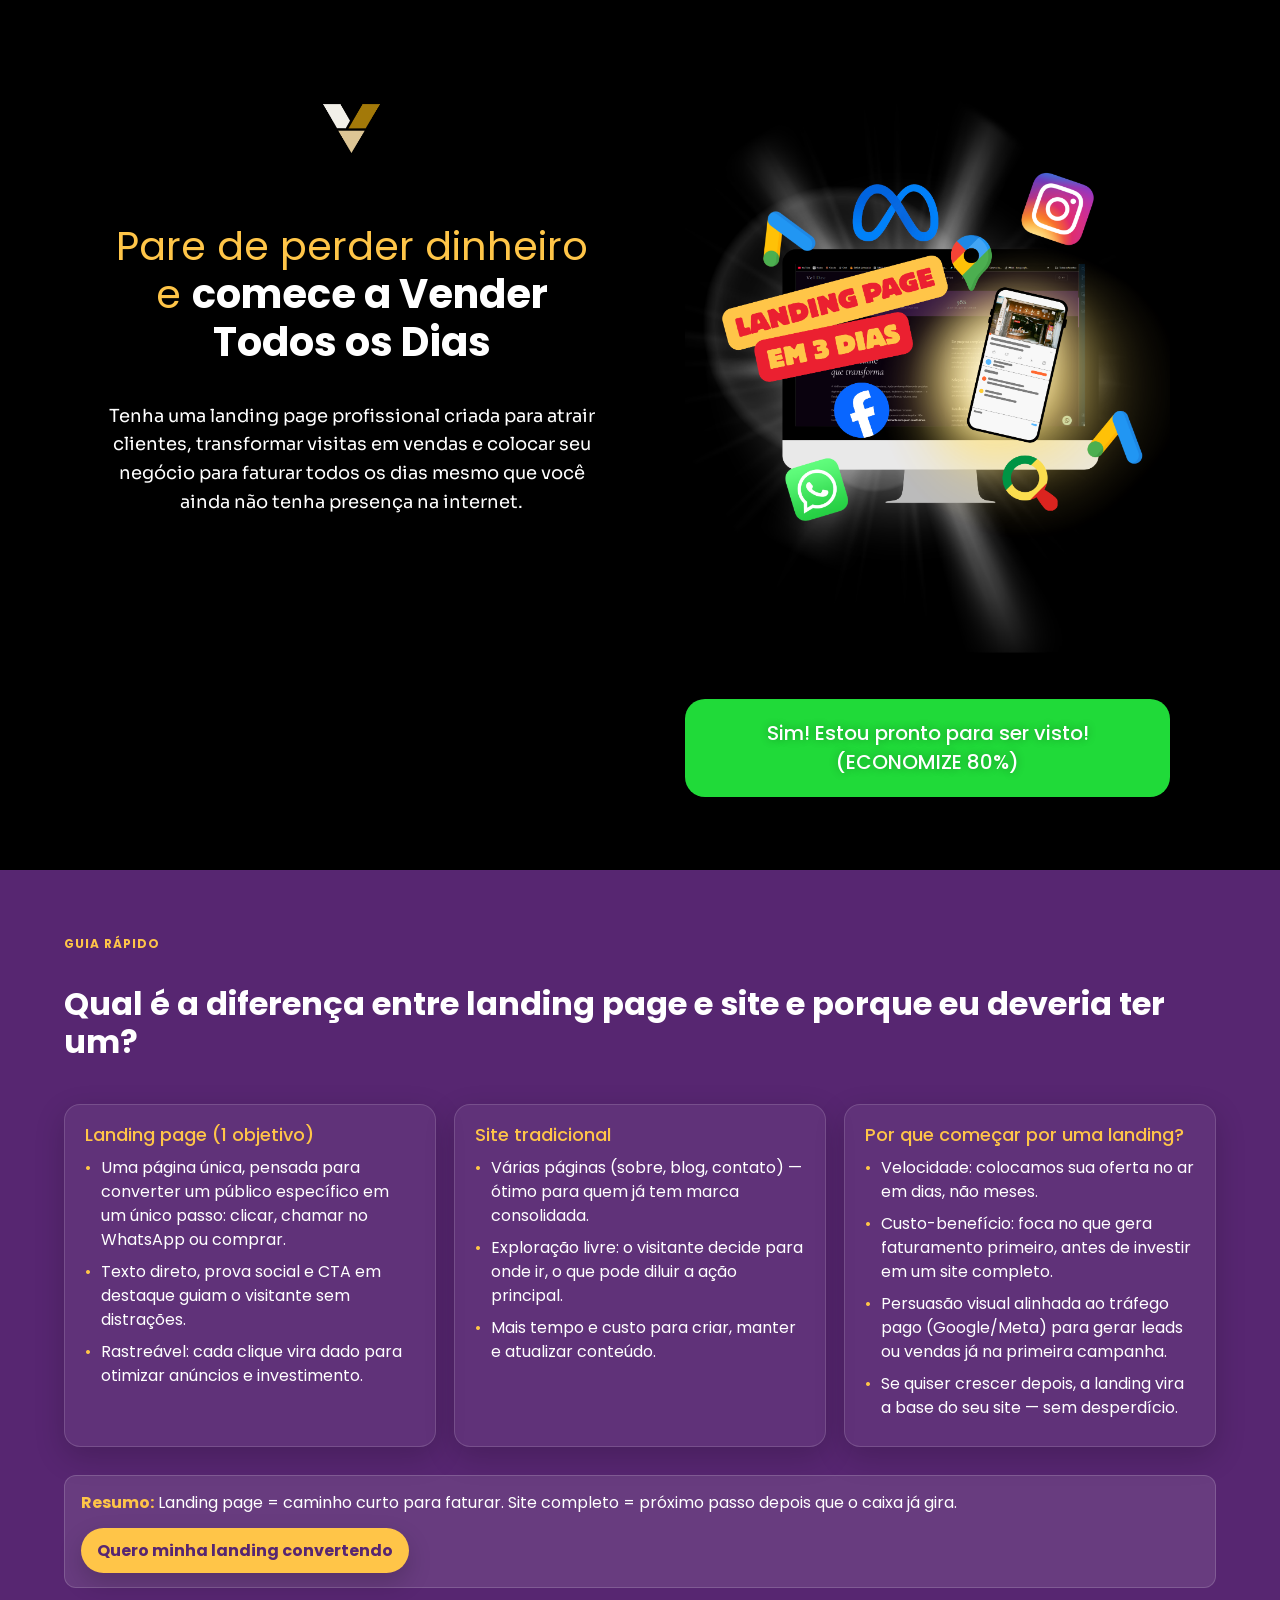
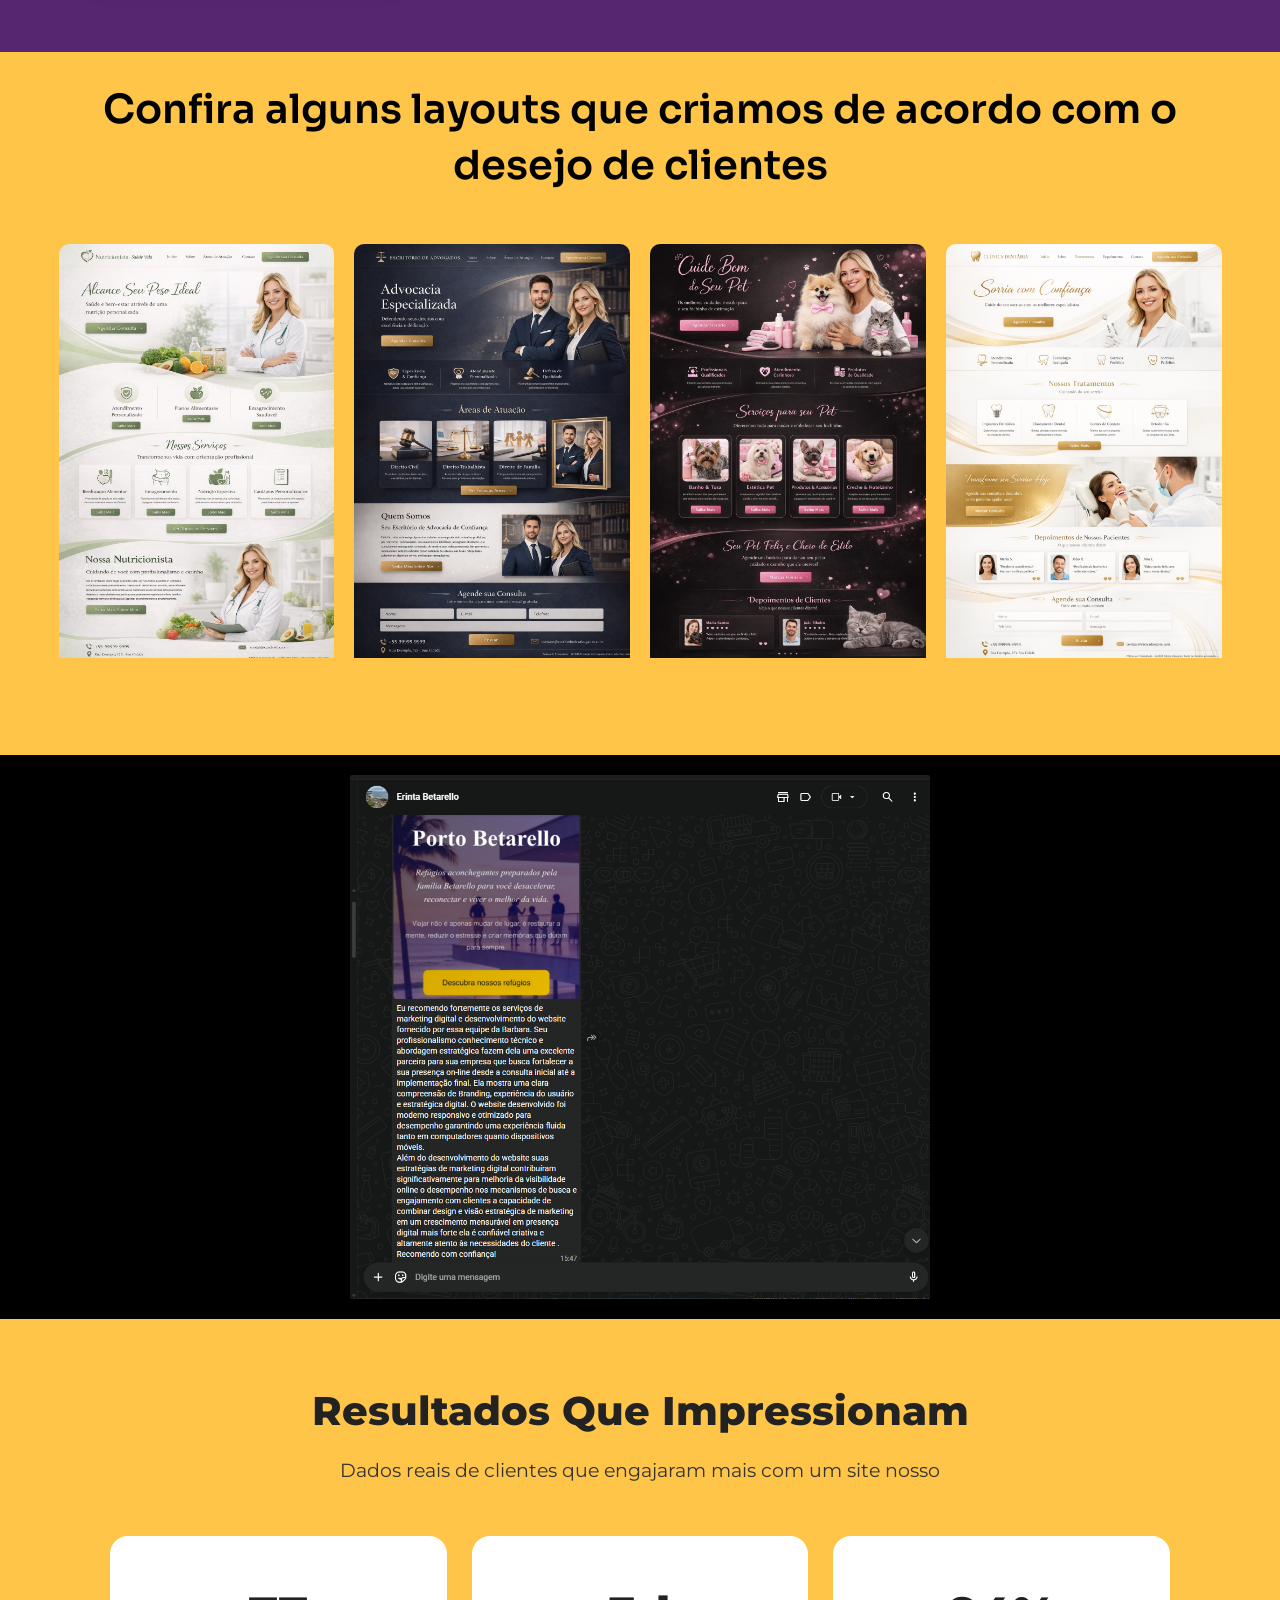
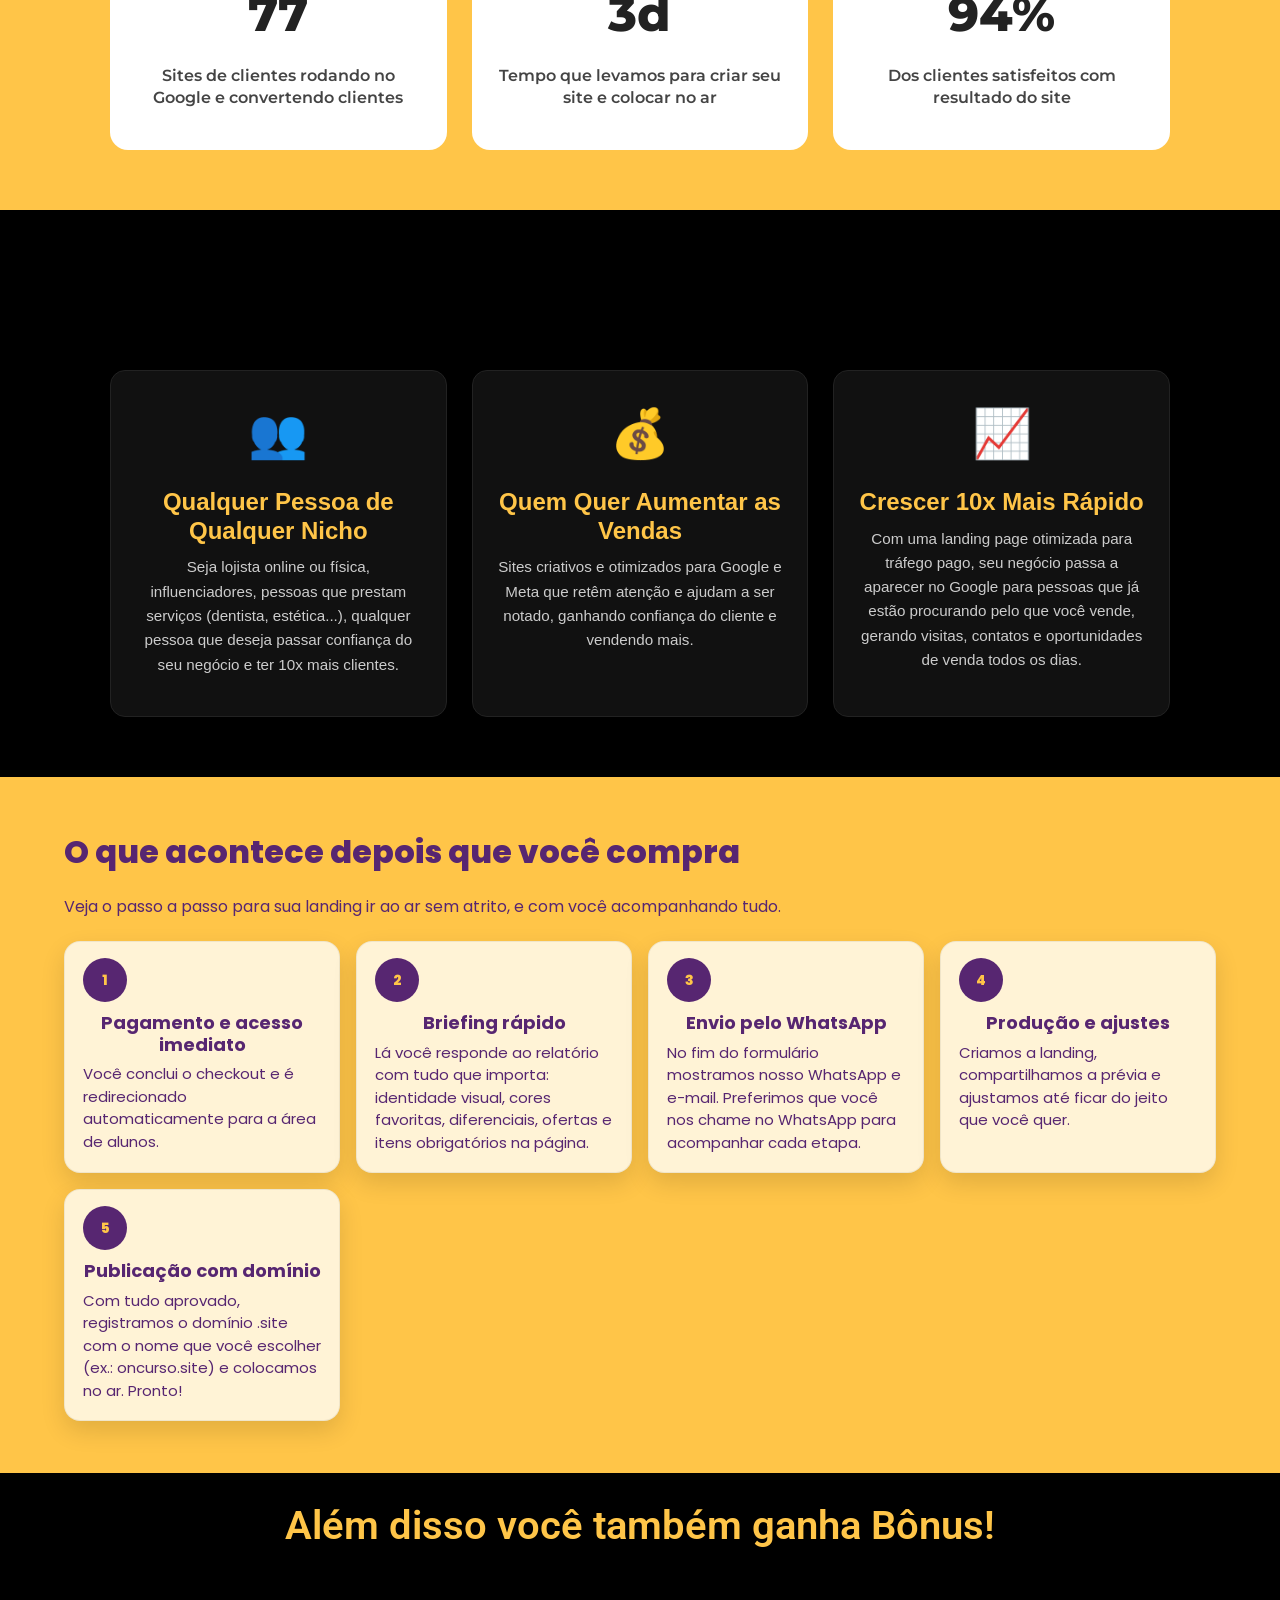
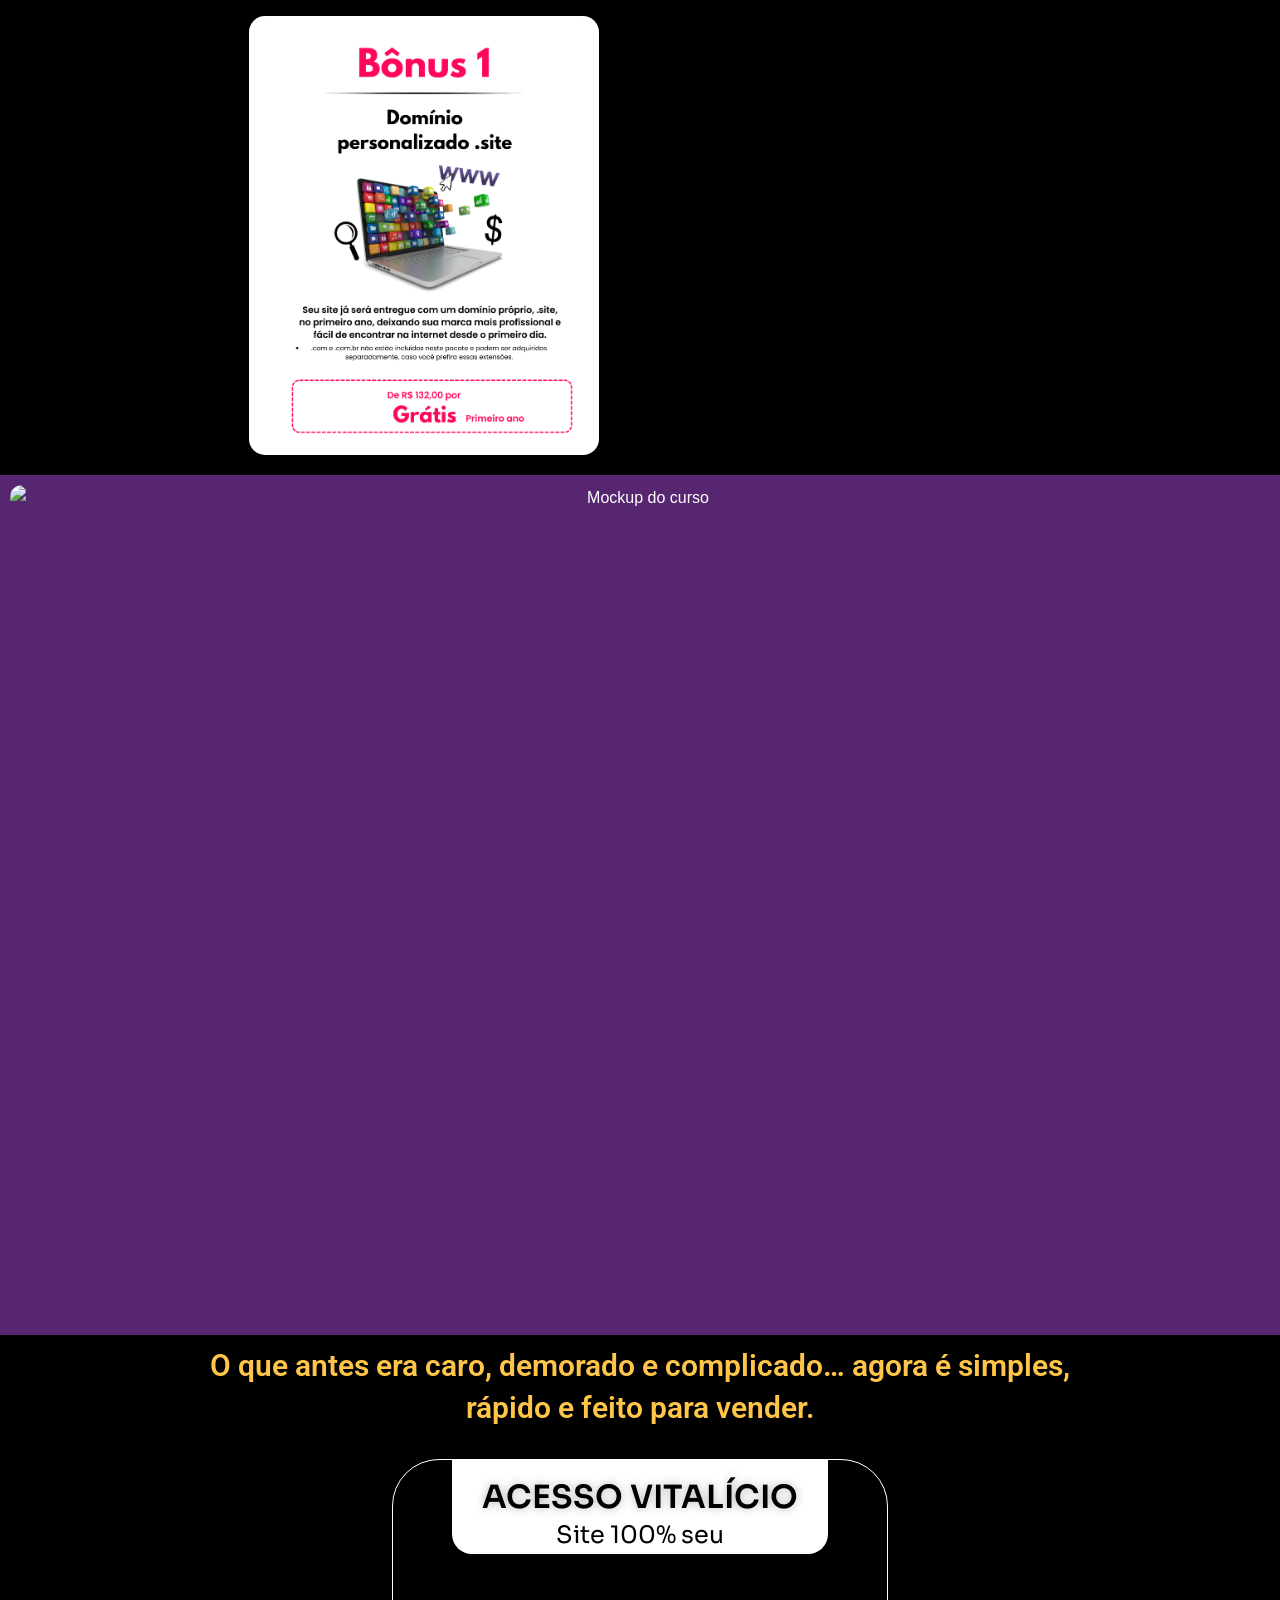
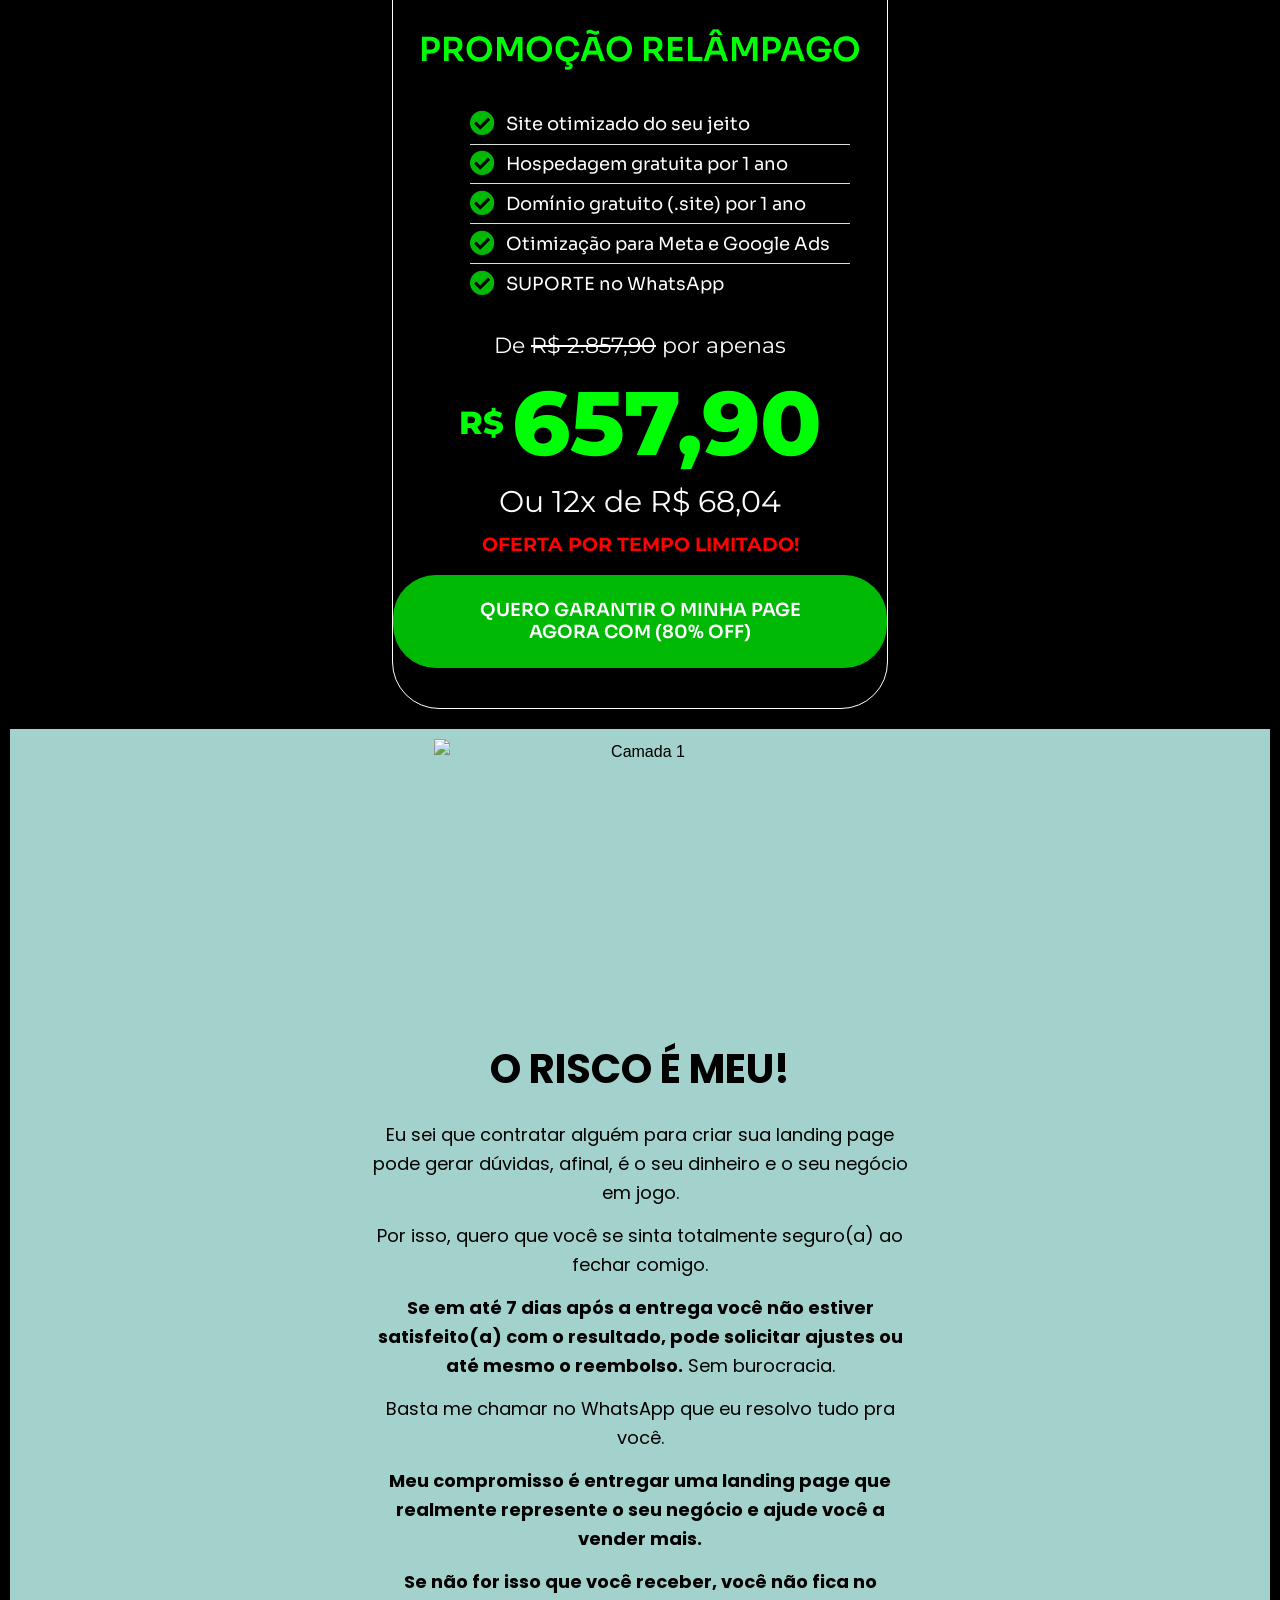
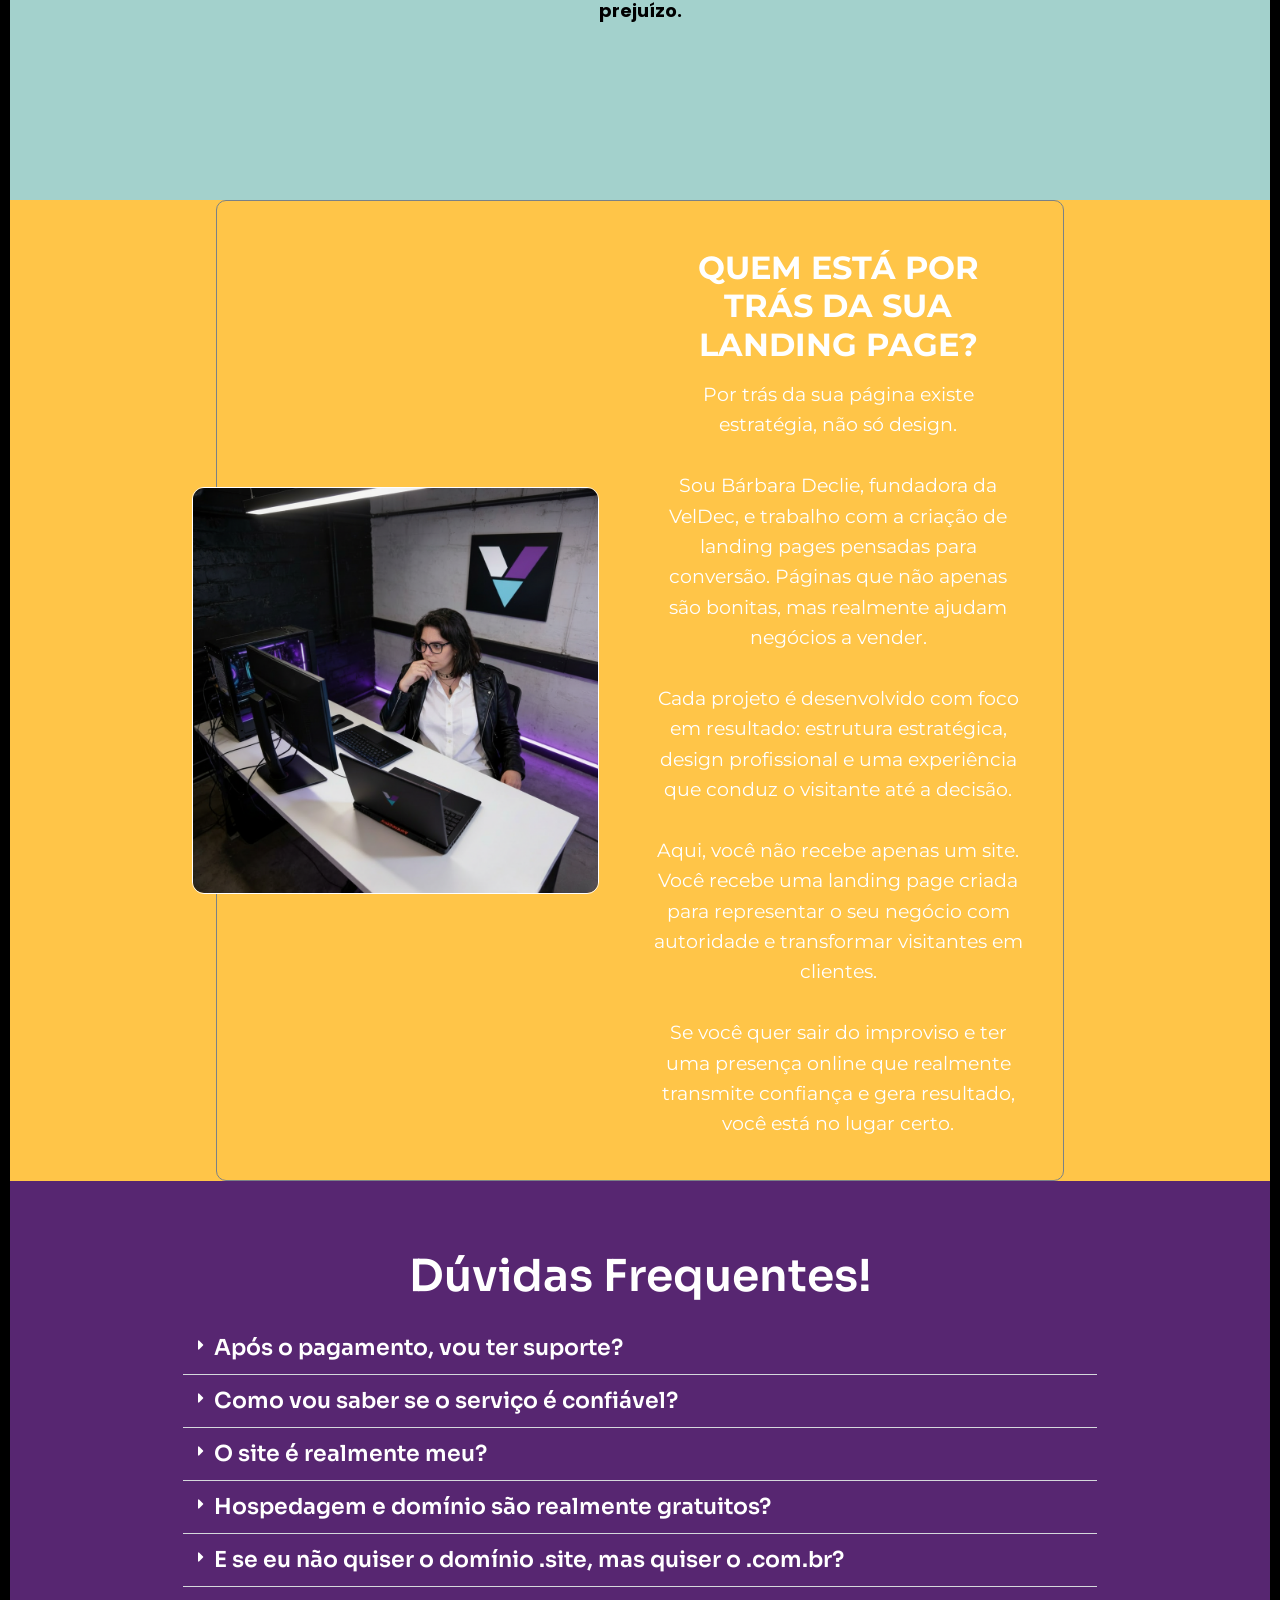
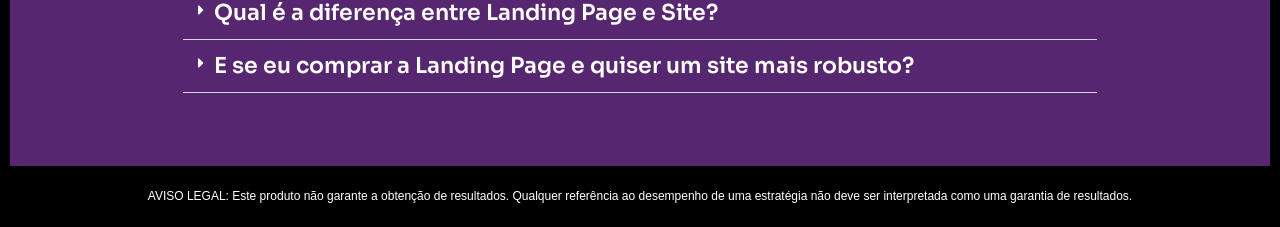
==== index.html @ 0f9bad7a "afiliados" ====
﻿<!DOCTYPE html><html lang="pt-BR"><head><meta charset="UTF-8"><script>if(navigator.userAgent.match(/MSIE|Internet Explorer/i)||navigator.userAgent.match(/Trident\/7\..*?rv:11/i)){var href=document.location.href;if(!href.match(/[?&]nowprocket/)){if(href.indexOf("?")==-1){if(href.indexOf("#")==-1){document.location.href=href+"?nowprocket=1"}else{document.location.href=href.replace("#","?nowprocket=1#")}}else{if(href.indexOf("#")==-1){document.location.href=href+"&nowprocket=1"}else{document.location.href=href.replace("#","&nowprocket=1#")}}}}</script><script>class RocketLazyLoadScripts{constructor(){this.triggerEvents=["keydown","mousedown","mousemove","touchmove","touchstart","touchend","wheel"],this.userEventHandler=this._triggerListener.bind(this),this.touchStartHandler=this._onTouchStart.bind(this),this.touchMoveHandler=this._onTouchMove.bind(this),this.touchEndHandler=this._onTouchEnd.bind(this),this.clickHandler=this._onClick.bind(this),this.interceptedClicks=[],window.addEventListener("pageshow",(e=>{this.persisted=e.persisted})),window.addEventListener("DOMContentLoaded",(()=>{this._preconnect3rdParties()})),this.delayedScripts={normal:[],async:[],defer:[]},this.allJQueries=[]}_addUserInteractionListener(e){document.hidden?e._triggerListener():(this.triggerEvents.forEach((t=>window.addEventListener(t,e.userEventHandler,{passive:!0}))),window.addEventListener("touchstart",e.touchStartHandler,{passive:!0}),window.addEventListener("mousedown",e.touchStartHandler),document.addEventListener("visibilitychange",e.userEventHandler))}_removeUserInteractionListener(){this.triggerEvents.forEach((e=>window.removeEventListener(e,this.userEventHandler,{passive:!0}))),document.removeEventListener("visibilitychange",this.userEventHandler)}_onTouchStart(e){"HTML"!==e.target.tagName&&(window.addEventListener("touchend",this.touchEndHandler),window.addEventListener("mouseup",this.touchEndHandler),window.addEventListener("touchmove",this.touchMoveHandler,{passive:!0}),window.addEventListener("mousemove",this.touchMoveHandler),e.target.addEventListener("click",this.clickHandler),this._renameDOMAttribute(e.target,"onclick","rocket-onclick"))}_onTouchMove(e){window.removeEventListener("touchend",this.touchEndHandler),window.removeEventListener("mouseup",this.touchEndHandler),window.removeEventListener("touchmove",this.touchMoveHandler,{passive:!0}),window.removeEventListener("mousemove",this.touchMoveHandler),e.target.removeEventListener("click",this.clickHandler),this._renameDOMAttribute(e.target,"rocket-onclick","onclick")}_onTouchEnd(e){window.removeEventListener("touchend",this.touchEndHandler),window.removeEventListener("mouseup",this.touchEndHandler),window.removeEventListener("touchmove",this.touchMoveHandler,{passive:!0}),window.removeEventListener("mousemove",this.touchMoveHandler)}_onClick(e){e.target.removeEventListener("click",this.clickHandler),this._renameDOMAttribute(e.target,"rocket-onclick","onclick"),this.interceptedClicks.push(e),e.preventDefault(),e.stopPropagation(),e.stopImmediatePropagation()}_replayClicks(){window.removeEventListener("touchstart",this.touchStartHandler,{passive:!0}),window.removeEventListener("mousedown",this.touchStartHandler),this.interceptedClicks.forEach((e=>{e.target.dispatchEvent(new MouseEvent("click",{view:e.view,bubbles:!0,cancelable:!0}))}))}_renameDOMAttribute(e,t,n){e.hasAttribute&&e.hasAttribute(t)&&(event.target.setAttribute(n,event.target.getAttribute(t)),event.target.removeAttribute(t))}_triggerListener(){this._removeUserInteractionListener(this),"loading"===document.readyState?document.addEventListener("DOMContentLoaded",this._loadEverythingNow.bind(this)):this._loadEverythingNow()}_preconnect3rdParties(){let e=[];document.querySelectorAll("script[type=rocketlazyloadscript]").forEach((t=>{if(t.hasAttribute("src")){const n=new URL(t.src).origin;n!==location.origin&&e.push({src:n,crossOrigin:t.crossOrigin||"module"===t.getAttribute("data-rocket-type")})}})),e=[...new Map(e.map((e=>[JSON.stringify(e),e]))).values()],this._batchInjectResourceHints(e,"preconnect")}async _loadEverythingNow(){this.lastBreath=Date.now(),this._delayEventListeners(),this._delayJQueryReady(this),this._handleDocumentWrite(),this._registerAllDelayedScripts(),this._preloadAllScripts(),await this._loadScriptsFromList(this.delayedScripts.normal),await this._loadScriptsFromList(this.delayedScripts.defer),await this._loadScriptsFromList(this.delayedScripts.async);try{await this._triggerDOMContentLoaded(),await this._triggerWindowLoad()}catch(e){}window.dispatchEvent(new Event("rocket-allScriptsLoaded")),this._replayClicks()}_registerAllDelayedScripts(){document.querySelectorAll("script[type=rocketlazyloadscript]").forEach((e=>{e.hasAttribute("src")?e.hasAttribute("async")&&!1!==e.async?this.delayedScripts.async.push(e):e.hasAttribute("defer")&&!1!==e.defer||"module"===e.getAttribute("data-rocket-type")?this.delayedScripts.defer.push(e):this.delayedScripts.normal.push(e):this.delayedScripts.normal.push(e)}))}async _transformScript(e){return await this._littleBreath(),new Promise((t=>{const n=document.createElement("script");[...e.attributes].forEach((e=>{let t=e.nodeName;"type"!==t&&("data-rocket-type"===t&&(t="type"),n.setAttribute(t,e.nodeValue))})),e.hasAttribute("src")?(n.addEventListener("load",t),n.addEventListener("error",t)):(n.text=e.text,t());try{e.parentNode.replaceChild(n,e)}catch(e){t()}}))}async _loadScriptsFromList(e){const t=e.shift();return t?(await this._transformScript(t),this._loadScriptsFromList(e)):Promise.resolve()}_preloadAllScripts(){this._batchInjectResourceHints([...this.delayedScripts.normal,...this.delayedScripts.defer,...this.delayedScripts.async],"preload")}_batchInjectResourceHints(e,t){var n=document.createDocumentFragment();e.forEach((e=>{if(e.src){const i=document.createElement("link");i.href=e.src,i.rel=t,"preconnect"!==t&&(i.as="script"),e.getAttribute&&"module"===e.getAttribute("data-rocket-type")&&(i.crossOrigin=!0),e.crossOrigin&&(i.crossOrigin=e.crossOrigin),n.appendChild(i)}})),document.head.appendChild(n)}_delayEventListeners(){let e={};function t(t,n){!function(t){function n(n){return e[t].eventsToRewrite.indexOf(n)>=0?"rocket-"+n:n}e[t]||(e[t]={originalFunctions:{add:t.addEventListener,remove:t.removeEventListener},eventsToRewrite:[]},t.addEventListener=function(){arguments[0]=n(arguments[0]),e[t].originalFunctions.add.apply(t,arguments)},t.removeEventListener=function(){arguments[0]=n(arguments[0]),e[t].originalFunctions.remove.apply(t,arguments)})}(t),e[t].eventsToRewrite.push(n)}function n(e,t){let n=e[t];Object.defineProperty(e,t,{get:()=>n||function(){},set(i){e["rocket"+t]=n=i}})}t(document,"DOMContentLoaded"),t(window,"DOMContentLoaded"),t(window,"load"),t(window,"pageshow"),t(document,"readystatechange"),n(document,"onreadystatechange"),n(window,"onload"),n(window,"onpageshow")}_delayJQueryReady(e){let t=window.jQuery;Object.defineProperty(window,"jQuery",{get:()=>t,set(n){if(n&&n.fn&&!e.allJQueries.includes(n)){n.fn.ready=n.fn.init.prototype.ready=function(t){e.domReadyFired?t.bind(document)(n):document.addEventListener("rocket-DOMContentLoaded",(()=>t.bind(document)(n)))};const t=n.fn.on;n.fn.on=n.fn.init.prototype.on=function(){if(this[0]===window){function e(e){return e.split(" ").map((e=>"load"===e||0===e.indexOf("load.")?"rocket-jquery-load":e)).join(" ")}"string"==typeof arguments[0]||arguments[0]instanceof String?arguments[0]=e(arguments[0]):"object"==typeof arguments[0]&&Object.keys(arguments[0]).forEach((t=>{delete Object.assign(arguments[0],{[e(t)]:arguments[0][t]})[t]}))}return t.apply(this,arguments),this},e.allJQueries.push(n)}t=n}})}async _triggerDOMContentLoaded(){this.domReadyFired=!0,await this._littleBreath(),document.dispatchEvent(new Event("rocket-DOMContentLoaded")),await this._littleBreath(),window.dispatchEvent(new Event("rocket-DOMContentLoaded")),await this._littleBreath(),document.dispatchEvent(new Event("rocket-readystatechange")),await this._littleBreath(),document.rocketonreadystatechange&&document.rocketonreadystatechange()}async _triggerWindowLoad(){await this._littleBreath(),window.dispatchEvent(new Event("rocket-load")),await this._littleBreath(),window.rocketonload&&window.rocketonload(),await this._littleBreath(),this.allJQueries.forEach((e=>e(window).trigger("rocket-jquery-load"))),await this._littleBreath();const e=new Event("rocket-pageshow");e.persisted=this.persisted,window.dispatchEvent(e),await this._littleBreath(),window.rocketonpageshow&&window.rocketonpageshow({persisted:this.persisted})}_handleDocumentWrite(){const e=new Map;document.write=document.writeln=function(t){const n=document.currentScript,i=document.createRange(),r=n.parentElement;let o=e.get(n);void 0===o&&(o=n.nextSibling,e.set(n,o));const s=document.createDocumentFragment();i.setStart(s,0),s.appendChild(i.createContextualFragment(t)),r.insertBefore(s,o)}}async _littleBreath(){Date.now()-this.lastBreath>45&&(await this._requestAnimFrame(),this.lastBreath=Date.now())}async _requestAnimFrame(){return document.hidden?new Promise((e=>setTimeout(e))):new Promise((e=>requestAnimationFrame(e)))}static run(){const e=new RocketLazyLoadScripts;e._addUserInteractionListener(e)}}RocketLazyLoadScripts.run();</script>
	
		<title>⚡Efeitos VFX com o Celular</title>
<meta name="robots" content="max-image-preview:large">
	<style>img:is([sizes="auto" i], [sizes^="auto," i]) { contain-intrinsic-size: 3000px 1500px }</style>
	
<!-- Google Tag Manager by PYS -->
    <script type="rocketlazyloadscript" data-cfasync="false" data-pagespeed-no-defer="">
	    window.dataLayerPYS = window.dataLayerPYS || [];
	</script>
<!-- End Google Tag Manager by PYS --><script type="rocketlazyloadscript" data-rocket-type="application/javascript" id="pys-version-script">console.log('PixelYourSite Free version 11.1.0');</script>
<link rel="alternate" type="application/rss+xml" title="Feed para ⚡Efeitos VFX com o Celular �" href="https://eduardosrocinski.com.br/feed/">
<link rel="alternate" type="application/rss+xml" title="Feed de comentários para ⚡Efeitos VFX com o Celular �" href="https://eduardosrocinski.com.br/comments/feed/">
		<!-- This site uses the Google Analytics by MonsterInsights plugin v10.0.3 - Using Analytics tracking - https://www.monsterinsights.com/ -->
							<script type="rocketlazyloadscript" src="//www.googletagmanager.com/gtag/js?id=G-CP8LNH39ND" data-cfasync="false" data-wpfc-render="false" async=""></script>
			<script type="rocketlazyloadscript" data-cfasync="false" data-wpfc-render="false">
				var mi_version = '10.0.3';
				var mi_track_user = true;
				var mi_no_track_reason = '';
								var MonsterInsightsDefaultLocations = {"page_location":"https:\/\/eduardosrocinski.com.br\/"};
								if ( typeof MonsterInsightsPrivacyGuardFilter === 'function' ) {
					var MonsterInsightsLocations = (typeof MonsterInsightsExcludeQuery === 'object') ? MonsterInsightsPrivacyGuardFilter( MonsterInsightsExcludeQuery ) : MonsterInsightsPrivacyGuardFilter( MonsterInsightsDefaultLocations );
				} else {
					var MonsterInsightsLocations = (typeof MonsterInsightsExcludeQuery === 'object') ? MonsterInsightsExcludeQuery : MonsterInsightsDefaultLocations;
				}

								var disableStrs = [
										'ga-disable-G-CP8LNH39ND',
									];

				/* Function to detect opted out users */
				function __gtagTrackerIsOptedOut() {
					for (var index = 0; index < disableStrs.length; index++) {
						if (document.cookie.indexOf(disableStrs[index] + '=true') > -1) {
							return true;
						}
					}

					return false;
				}

				/* Disable tracking if the opt-out cookie exists. */
				if (__gtagTrackerIsOptedOut()) {
					for (var index = 0; index < disableStrs.length; index++) {
						window[disableStrs[index]] = true;
					}
				}

				/* Opt-out function */
				function __gtagTrackerOptout() {
					for (var index = 0; index < disableStrs.length; index++) {
						document.cookie = disableStrs[index] + '=true; expires=Thu, 31 Dec 2099 23:59:59 UTC; path=/';
						window[disableStrs[index]] = true;
					}
				}

				if ('undefined' === typeof gaOptout) {
					function gaOptout() {
						__gtagTrackerOptout();
					}
				}
								window.dataLayerPYS = window.dataLayerPYS || [];

				window.MonsterInsightsDualTracker = {
					helpers: {},
					trackers: {},
				};
				if (mi_track_user) {
					function __gtagDataLayer() {
						dataLayer.push(arguments);
					}

					function __gtagTracker(type, name, parameters) {
						if (!parameters) {
							parameters = {};
						}

						if (parameters.send_to) {
							__gtagDataLayer.apply(null, arguments);
							return;
						}

						if (type === 'event') {
														parameters.send_to = monsterinsights_frontend.v4_id;
							var hookName = name;
							if (typeof parameters['event_category'] !== 'undefined') {
								hookName = parameters['event_category'] + ':' + name;
							}

							if (typeof MonsterInsightsDualTracker.trackers[hookName] !== 'undefined') {
								MonsterInsightsDualTracker.trackers[hookName](parameters);
							} else {
								__gtagDataLayer('event', name, parameters);
							}
							
						} else {
							__gtagDataLayer.apply(null, arguments);
						}
					}

					__gtagTracker('js', new Date());
					__gtagTracker('set', {
						'developer_id.dZGIzZG': true,
											});
					if ( MonsterInsightsLocations.page_location ) {
						__gtagTracker('set', MonsterInsightsLocations);
					}
										__gtagTracker('config', 'G-CP8LNH39ND', {"forceSSL":"true","link_attribution":"true"} );
										window.gtag = __gtagTracker;										(function () {
						/* https://developers.google.com/analytics/devguides/collection/analyticsjs/ */
						/* ga and __gaTracker compatibility shim. */
						var noopfn = function () {
							return null;
						};
						var newtracker = function () {
							return new Tracker();
						};
						var Tracker = function () {
							return null;
						};
						var p = Tracker.prototype;
						p.get = noopfn;
						p.set = noopfn;
						p.send = function () {
							var args = Array.prototype.slice.call(arguments);
							args.unshift('send');
							__gaTracker.apply(null, args);
						};
						var __gaTracker = function () {
							var len = arguments.length;
							if (len === 0) {
								return;
							}
							var f = arguments[len - 1];
							if (typeof f !== 'object' || f === null || typeof f.hitCallback !== 'function') {
								if ('send' === arguments[0]) {
									var hitConverted, hitObject = false, action;
									if ('event' === arguments[1]) {
										if ('undefined' !== typeof arguments[3]) {
											hitObject = {
												'eventAction': arguments[3],
												'eventCategory': arguments[2],
												'eventLabel': arguments[4],
												'value': arguments[5] ? arguments[5] : 1,
											}
										}
									}
									if ('pageview' === arguments[1]) {
										if ('undefined' !== typeof arguments[2]) {
											hitObject = {
												'eventAction': 'page_view',
												'page_path': arguments[2],
											}
										}
									}
									if (typeof arguments[2] === 'object') {
										hitObject = arguments[2];
									}
									if (typeof arguments[5] === 'object') {
										Object.assign(hitObject, arguments[5]);
									}
									if ('undefined' !== typeof arguments[1].hitType) {
										hitObject = arguments[1];
										if ('pageview' === hitObject.hitType) {
											hitObject.eventAction = 'page_view';
										}
									}
									if (hitObject) {
										action = 'timing' === arguments[1].hitType ? 'timing_complete' : hitObject.eventAction;
										hitConverted = mapArgs(hitObject);
										__gtagTracker('event', action, hitConverted);
									}
								}
								return;
							}

							function mapArgs(args) {
								var arg, hit = {};
								var gaMap = {
									'eventCategory': 'event_category',
									'eventAction': 'event_action',
									'eventLabel': 'event_label',
									'eventValue': 'event_value',
									'nonInteraction': 'non_interaction',
									'timingCategory': 'event_category',
									'timingVar': 'name',
									'timingValue': 'value',
									'timingLabel': 'event_label',
									'page': 'page_path',
									'location': 'page_location',
									'title': 'page_title',
									'referrer' : 'page_referrer',
								};
								for (arg in args) {
																		if (!(!args.hasOwnProperty(arg) || !gaMap.hasOwnProperty(arg))) {
										hit[gaMap[arg]] = args[arg];
									} else {
										hit[arg] = args[arg];
									}
								}
								return hit;
							}

							try {
								f.hitCallback();
							} catch (ex) {
							}
						};
						__gaTracker.create = newtracker;
						__gaTracker.getByName = newtracker;
						__gaTracker.getAll = function () {
							return [];
						};
						__gaTracker.remove = noopfn;
						__gaTracker.loaded = true;
						window['__gaTracker'] = __gaTracker;
					})();
									} else {
										console.log("");
					(function () {
						function __gtagTracker() {
							return null;
						}

						window['__gtagTracker'] = __gtagTracker;
						window['gtag'] = __gtagTracker;
					})();
									}
			</script>
							<!-- / Google Analytics by MonsterInsights -->
		

<link rel="stylesheet" id="hello-elementor-css" href="css/style.min.css" media="all">
<link rel="stylesheet" id="hello-elementor-theme-style-css" href="css/theme.min.css" media="all">
<link rel="stylesheet" id="hello-elementor-header-footer-css" href="css/header-footer.min.css" media="all">
<link rel="stylesheet" id="elementor-frontend-css" href="css/custom-frontend.min.css" media="all">
<style id="elementor-frontend-inline-css">

</style>
<link rel="stylesheet" id="elementor-post-5-css" href="css/post-5.css" media="all">
<link data-minify="1" rel="stylesheet" id="elementor-icons-css" href="css/elementor-icons.min.css" media="all">
<link rel="stylesheet" id="widget-image-css" href="css/widget-image.min.css" media="all">
<link rel="stylesheet" id="widget-heading-css" href="css/widget-heading.min.css" media="all">
<link rel="stylesheet" id="e-animation-grow-css" href="css/e-animation-grow.min.css" media="all">
<link rel="stylesheet" id="widget-video-css" href="css/widget-video.min.css" media="all">
<link rel="stylesheet" id="widget-spacer-css" href="css/widget-spacer.min.css" media="all">
<link rel="stylesheet" id="widget-image-box-css" href="css/custom-widget-image-box.min.css" media="all">
<link rel="stylesheet" id="widget-menu-anchor-css" href="css/widget-menu-anchor.min.css" media="all">
<link rel="stylesheet" id="widget-icon-list-css" href="css/custom-widget-icon-list.min.css" media="all">
<link rel="stylesheet" id="e-animation-fadeIn-css" href="css/fadeIn.min.css" media="all">
<link rel="stylesheet" id="widget-toggle-css" href="css/custom-widget-toggle.min.css" media="all">
<link rel="stylesheet" id="elementor-post-4293-css" href="css/post-4293.css" media="all">
<link rel="stylesheet" id="eael-general-css" href="css/general.min.css" media="all">
<link data-minify="1" rel="stylesheet" id="happy-icons-css" href="css/style.min_1.css" media="all">
<link data-minify="1" rel="stylesheet" id="font-awesome-css" href="css/font-awesome.min.css" media="all">
<style id="rocket-lazyload-inline-css">
.rll-youtube-player{position:relative;padding-bottom:56.23%;height:0;overflow:hidden;max-width:100%;}.rll-youtube-player:focus-within{outline: 2px solid currentColor;outline-offset: 5px;}.rll-youtube-player iframe{position:absolute;top:0;left:0;width:100%;height:100%;z-index:100;background:0 0}.rll-youtube-player img{bottom:0;display:block;left:0;margin:auto;max-width:100%;width:100%;position:absolute;right:0;top:0;border:none;height:auto;-webkit-transition:.4s all;-moz-transition:.4s all;transition:.4s all}.rll-youtube-player img:hover{-webkit-filter:brightness(75%)}.rll-youtube-player .play{height:100%;width:100%;left:0;top:0;position:absolute;background:url(images/youtube.png) no-repeat center;background-color: transparent !important;cursor:pointer;border:none;}.wp-embed-responsive .wp-has-aspect-ratio .rll-youtube-player{position:absolute;padding-bottom:0;width:100%;height:100%;top:0;bottom:0;left:0;right:0}
</style>
<link data-minify="1" rel="stylesheet" id="elementor-gf-local-robotoslab-css" href="css/elementor-gf-local-robotoslab.css" media="all">
<link data-minify="1" rel="stylesheet" id="elementor-gf-local-roboto-css" href="css/elementor-gf-local-roboto.css" media="all">
<link data-minify="1" rel="stylesheet" id="elementor-gf-local-poppins-css" href="css/elementor-gf-local-poppins.css" media="all">
<link data-minify="1" rel="stylesheet" id="elementor-gf-local-montserrat-css" href="css/elementor-gf-local-montserrat.css" media="all">
<link rel="stylesheet" id="elementor-icons-shared-0-css" href="css/fontawesome.min.css" media="all">
<link data-minify="1" rel="stylesheet" id="elementor-icons-fa-solid-css" href="css/solid.min.css" media="all">
<script type="rocketlazyloadscript" src="js/frontend-gtag.min.js" id="monsterinsights-frontend-script-js" async="" data-wp-strategy="async"></script>
<script data-cfasync="false" data-wpfc-render="false" id="monsterinsights-frontend-script-js-extra">var monsterinsights_frontend = {"js_events_tracking":"true","download_extensions":"doc,pdf,ppt,zip,xls,docx,pptx,xlsx","inbound_paths":"[{"path":"\\\/go\\\/","label":"affiliate"},{"path":"\\\/recommend\\\/","label":"affiliate"}]","home_url":"https:\/\/eduardosrocinski.com.br","hash_tracking":"false","v4_id":"G-CP8LNH39ND"};</script>
<script type="rocketlazyloadscript" src="js/jquery.min.js" id="jquery-core-js" defer=""></script>
<script type="rocketlazyloadscript" src="js/jquery-migrate.min.js" id="jquery-migrate-js" defer=""></script>
<script type="rocketlazyloadscript" src="js/jquery.bind-first-0.2.3.min.js" id="jquery-bind-first-js" defer=""></script>
<script type="rocketlazyloadscript" src="js/js.cookie-2.1.3.min.js" id="js-cookie-pys-js" defer=""></script>
<script type="rocketlazyloadscript" src="js/tld.min.js" id="js-tld-js" defer=""></script>
<script id="pys-js-extra">
var pysOptions = {"staticEvents":{"facebook":{"init_event":[{"delay":0,"type":"static","ajaxFire":false,"name":"PageView","pixelIds":["1110408347035963"],"eventID":"9ad4f055-37dc-4dd3-96a6-4cc0aa28b5bc","params":{"page_title":"Capcut Hard 2.0 - Efeitos Marvel","post_type":"page","post_id":4293,"plugin":"PixelYourSite","user_role":"guest","event_url":"eduardosrocinski.com.br\/"},"e_id":"init_event","ids":[],"hasTimeWindow":false,"timeWindow":0,"woo_order":"","edd_order":""}]}},"dynamicEvents":[],"triggerEvents":[],"triggerEventTypes":[],"facebook":{"pixelIds":["1110408347035963"],"advancedMatching":{"external_id":"addfbeeecafcdfaddcfddaefb"},"advancedMatchingEnabled":true,"removeMetadata":false,"wooVariableAsSimple":false,"serverApiEnabled":true,"wooCRSendFromServer":false,"send_external_id":true,"enabled_medical":false,"do_not_track_medical_param":["event_url","post_title","page_title","landing_page","content_name","categories","category_name","tags"],"meta_ldu":false},"ga":{"trackingIds":["G-VJC8C9T9XQ"],"commentEventEnabled":true,"downloadEnabled":true,"formEventEnabled":true,"crossDomainEnabled":false,"crossDomainAcceptIncoming":false,"crossDomainDomains":[],"isDebugEnabled":[],"serverContainerUrls":{"G-VJC8C9T9XQ":{"enable_server_container":"","server_container_url":"","transport_url":""}},"additionalConfig":{"G-VJC8C9T9XQ":{"first_party_collection":true}},"disableAdvertisingFeatures":false,"disableAdvertisingPersonalization":false,"wooVariableAsSimple":true,"custom_page_view_event":false},"debug":"","siteUrl":"https:\/\/eduardosrocinski.com.br","ajaxUrl":"https:\/\/eduardosrocinski.com.br\/wp-admin\/admin-ajax.php","ajax_event":"7dee2c1274","enable_remove_download_url_param":"1","cookie_duration":"7","last_visit_duration":"60","enable_success_send_form":"","ajaxForServerEvent":"1","ajaxForServerStaticEvent":"1","send_external_id":"1","external_id_expire":"180","track_cookie_for_subdomains":"1","google_consent_mode":"1","gdpr":{"ajax_enabled":false,"all_disabled_by_api":false,"facebook_disabled_by_api":false,"analytics_disabled_by_api":false,"google_ads_disabled_by_api":false,"pinterest_disabled_by_api":false,"bing_disabled_by_api":false,"externalID_disabled_by_api":false,"facebook_prior_consent_enabled":true,"analytics_prior_consent_enabled":true,"google_ads_prior_consent_enabled":null,"pinterest_prior_consent_enabled":true,"bing_prior_consent_enabled":true,"cookiebot_integration_enabled":false,"cookiebot_facebook_consent_category":"marketing","cookiebot_analytics_consent_category":"statistics","cookiebot_tiktok_consent_category":"marketing","cookiebot_google_ads_consent_category":"marketing","cookiebot_pinterest_consent_category":"marketing","cookiebot_bing_consent_category":"marketing","consent_magic_integration_enabled":false,"real_cookie_banner_integration_enabled":false,"cookie_notice_integration_enabled":false,"cookie_law_info_integration_enabled":false,"analytics_storage":{"enabled":true,"value":"granted","filter":false},"ad_storage":{"enabled":true,"value":"granted","filter":false},"ad_user_data":{"enabled":true,"value":"granted","filter":false},"ad_personalization":{"enabled":true,"value":"granted","filter":false}},"cookie":{"disabled_all_cookie":false,"disabled_start_session_cookie":false,"disabled_advanced_form_data_cookie":false,"disabled_landing_page_cookie":false,"disabled_first_visit_cookie":false,"disabled_trafficsource_cookie":false,"disabled_utmTerms_cookie":false,"disabled_utmId_cookie":false},"tracking_analytics":{"TrafficSource":"direct","TrafficLanding":"undefined","TrafficUtms":[],"TrafficUtmsId":[]},"GATags":{"ga_datalayer_type":"default","ga_datalayer_name":"dataLayerPYS"},"woo":{"enabled":false},"edd":{"enabled":false},"cache_bypass":"1772959499"};
</script>
<script type="rocketlazyloadscript" data-minify="1" src="js/public.js" id="pys-js" defer=""></script>
<script type="rocketlazyloadscript" src="js/purify.min.js" id="dom-purify-js" defer=""></script>
<link rel="https://api.w.org/" href="https://eduardosrocinski.com.br/wp-json/"><link rel="alternate" title="JSON" type="application/json" href="https://eduardosrocinski.com.br/wp-json/wp/v2/pages/4293"><link rel="EditURI" type="application/rsd+xml" title="RSD" href="https://eduardosrocinski.com.br/xmlrpc.php?rsd">
<meta name="generator" content="WordPress 6.8.3">
<link rel="canonical" href="https://eduardosrocinski.com.br/">
<link rel="shortlink" href="https://eduardosrocinski.com.br/">
<link rel="alternate" title="oEmbed (JSON)" type="application/json+oembed" href="https://eduardosrocinski.com.br/wp-json/oembed/1.0/embed?url=https%3A%2F%2Feduardosrocinski.com.br%2F">
<link rel="alternate" title="oEmbed (XML)" type="text/xml+oembed" href="https://eduardosrocinski.com.br/wp-json/oembed/1.0/embed?url=https%3A%2F%2Feduardosrocinski.com.br%2F&format=xml">
<!-- HFCM by 99 Robots - Snippet # 2: Verificação de Domínio -->
<meta name="facebook-domain-verification" content="l3fm6hujaih25bbf8935y2439qumr7">
<!-- /end HFCM by 99 Robots -->
<!-- HFCM by 99 Robots - Snippet # 14: VALOR DA VENDA -->
<script type="rocketlazyloadscript">
fbq('track', 'Purchase', {
  value: [full],
  currency: 'BRL'
});
</script>

<!-- /end HFCM by 99 Robots -->
<meta name="facebook-domain-verification" content="l3fm6hujaih25bbf8935y2439qumr7"><meta name="generator" content="Elementor 3.31.3; features: additional_custom_breakpoints, e_element_cache; settings: css_print_method-external, google_font-enabled, font_display-swap">
<meta name="facebook-domain-verification" content="l3fm6hujaih25bbf8935y2439qumr7">
<!-- Google Tag Manager -->
<script type="rocketlazyloadscript">(function(w,d,s,l,i){w[l]=w[l]||[];w[l].push({'gtm.start':
new Date().getTime(),event:'gtm.js'});var f=d.getElementsByTagName(s)[0],
j=d.createElement(s),dl=l!='dataLayer'?'&l='+l:'';j.async=true;j.src=
'https://www.googletagmanager.com/gtm.js?id='+i+dl;f.parentNode.insertBefore(j,f);
})(window,document,'script','dataLayer','GTM-PVXKHWH2');</script>
<!-- End Google Tag Manager -->
			<style>
				.e-con.e-parent:nth-of-type(n+4):not(.e-lazyloaded):not(.e-no-lazyload),
				.e-con.e-parent:nth-of-type(n+4):not(.e-lazyloaded):not(.e-no-lazyload) * {
					background-image: none !important;
				}
				@media screen and (max-height: 1024px) {
					.e-con.e-parent:nth-of-type(n+3):not(.e-lazyloaded):not(.e-no-lazyload),
					.e-con.e-parent:nth-of-type(n+3):not(.e-lazyloaded):not(.e-no-lazyload) * {
						background-image: none !important;
					}
				}
				@media screen and (max-height: 640px) {
					.e-con.e-parent:nth-of-type(n+2):not(.e-lazyloaded):not(.e-no-lazyload),
					.e-con.e-parent:nth-of-type(n+2):not(.e-lazyloaded):not(.e-no-lazyload) * {
						background-image: none !important;
					}
				}
			</style>
			<link rel="icon" href="images/Hard%E2%9A%A1-copiar-2-150x150.png" sizes="32x32">
<link rel="icon" href="images/Hard%E2%9A%A1-copiar-2.png" sizes="192x192">
<link rel="apple-touch-icon" href="images/Hard%E2%9A%A1-copiar-2.png">
<meta name="msapplication-TileImage" content="https://eduardosrocinski.com.br/wp-content/uploads/2024/06/Hard⚡-copiar-2.png">
		<style id="wp-custom-css">
			
Código: 
/* Remover espaço em branco lateral no mobile */
html, body{
    overflow-x: hidden !important; 
}
		</style>
    <style>
      /* Aumenta o respiro entre texto e imagem da 1ª dobra */
      .elementor-element-a317657 > .e-con-inner {
        gap: 72px;
      }
      @media (max-width: 1024px) {
        .elementor-element-a317657 > .e-con-inner {
          gap: 48px;
        }
      }
    </style>
		<noscript><style id="rocket-lazyload-nojs-css">.rll-youtube-player, [data-lazy-src]{display:none !important;}</style></noscript>	<meta name="viewport" content="width=device-width, initial-scale=1.0, viewport-fit=cover"></head>
<body class="home wp-singular page-template page-template-elementor_canvas page page-id-4293 wp-embed-responsive wp-theme-hello-elementor theme-default elementor-default elementor-template-canvas elementor-kit-5 elementor-page elementor-page-4293">
	<!-- Google Tag Manager (noscript) -->
<noscript><iframe src="https://www.googletagmanager.com/ns.html?id=GTM-PVXKHWH2"
height="0" width="0" style="display:none;visibility:hidden"></iframe></noscript>
<!-- End Google Tag Manager (noscript) -->
		<div data-elementor-type="wp-page" data-elementor-id="4293" class="elementor elementor-4293" data-elementor-settings="{" ha_cmc_init_switcher":"no"}"="" data-elementor-post-type="page">
				<div class="elementor-element elementor-element-a317657 e-flex e-con-boxed e-con e-parent" data-id="a317657" data-element_type="container" data-settings="{" _ha_eqh_enable":false}"="">
					<div class="e-con-inner">
		<div class="elementor-element elementor-element-95de251 e-con-full e-flex e-con e-child" data-id="95de251" data-element_type="container" data-settings="{" _ha_eqh_enable":false}"="">
				<div class="elementor-element elementor-element-e7b05f4 elementor-widget elementor-widget-image" data-id="e7b05f4" data-element_type="widget" data-widget_type="image.default">
				<div class="elementor-widget-container">
															<img fetchpriority="high" decoding="async" width="512" height="512" src="images/logo.png" class="attachment-large size-large" alt="Logotipo da Vendas Todos os Dias" style="max-width:180px;height:auto;display:block;margin:0 auto;"><noscript><img fetchpriority="high" decoding="async" width="512" height="512" src="images/logo.png" class="attachment-large size-large" alt="Logotipo da Vendas Todos os Dias" style="max-width:180px;height:auto;display:block;margin:0 auto;" /></noscript>															</div>
				</div>
				<div class="elementor-element elementor-element-38b28b0 elementor-widget elementor-widget-heading" data-id="38b28b0" data-element_type="widget" data-widget_type="heading.default">
				<div class="elementor-widget-container">
					<h2 class="elementor-heading-title elementor-size-default"></h2><h1 style="color:#ffc548;font-size:40px;font-family:'Poppins', sans-serif;font-weight:normal;text-align:center">
  Pare de perder dinheiro e <span style="color:#fff;font-weight:bold">comece a Vender Todos os Dias</span>
</h1>
				</div>
				</div>
				<div class="elementor-element elementor-element-ce65300 elementor-widget elementor-widget-text-editor" data-id="ce65300" data-element_type="widget" data-widget_type="text-editor.default">
				<div class="elementor-widget-container">
									<p>Tenha uma landing page profissional criada para atrair clientes, transformar visitas em vendas e colocar seu negócio para faturar todos os dias mesmo que você ainda não tenha presença na internet.</p>								</div>
				</div>
				</div>
		<div class="elementor-element elementor-element-ba719b4 e-con-full e-flex e-con e-child" data-id="ba719b4" data-element_type="container" data-settings="{" _ha_eqh_enable":false}"="">
				<div class="elementor-element elementor-element-6a080d3 elementor-widget elementor-widget-image" data-id="6a080d3" data-element_type="widget" data-widget_type="image.default">
				<div class="elementor-widget-container">
															<img decoding="async" width="460" height="460" src="images/imgdobra1.png" class="attachment-large size-large" alt="" style="width:100%;height:auto;display:block;object-fit:contain;"><noscript><img decoding="async" width="460" height="460" src="images/imgdobra1.png" class="attachment-large size-large" alt="" style="width:100%;height:auto;display:block;object-fit:contain;" /></noscript>															</div>
				</div>
				<div class="elementor-element elementor-element-e769c8b elementor-widget elementor-widget-button" data-id="e769c8b" data-element_type="widget" data-widget_type="button.default">
				<div class="elementor-widget-container">
									<div class="elementor-button-wrapper">
					<a class="elementor-button elementor-button-link elementor-size-sm elementor-animation-grow" href="#ancora">
						<span class="elementor-button-content-wrapper">
									<span class="elementor-button-text">Sim! Estou pronto para ser visto! (ECONOMIZE 80%)</span>
					</span>
					</a>
				</div>
								</div>
				</div>
				</div>
					</div>
				</div>
<style>
.dobra-diferenca{background:#572671;color:#fff;padding:64px 5vw;font-family:'Poppins',sans-serif;}
.dobra-diferenca .dobra-inner{max-width:1200px;margin:0 auto;display:flex;flex-direction:column;gap:28px;}
.dobra-diferenca .dobra-eyebrow{letter-spacing:1px;text-transform:uppercase;font-size:12px;color:#ffc548;font-weight:700;margin:0;}
.dobra-diferenca h2{margin:4px 0 14px;font-size:32px;line-height:1.2;font-weight:700;}
.dobra-diferenca .dobra-grid{display:grid;grid-template-columns:repeat(auto-fit,minmax(260px,1fr));gap:18px;}
.dobra-diferenca .dobra-card{background:rgba(255,255,255,0.06);border:1px solid rgba(255,255,255,0.14);border-radius:16px;padding:18px 20px;box-shadow:0 10px 30px rgba(0,0,0,0.18);}
.dobra-diferenca .dobra-card h3{margin:0 0 10px;font-size:18px;line-height:1.3;color:#ffc548;}
.dobra-diferenca ul{list-style:none;margin:0;padding:0;}
.dobra-diferenca li{margin:8px 0;padding-left:16px;position:relative;line-height:1.5;}
.dobra-diferenca li:before{content:"•";position:absolute;left:0;color:#ffc548;font-size:18px;top:-2px;}
.dobra-diferenca .dobra-cta{background:rgba(255,255,255,0.1);border-radius:12px;padding:14px 16px;display:flex;flex-wrap:wrap;gap:12px;align-items:center;justify-content:space-between;border:1px solid rgba(255,255,255,0.16);}
.dobra-diferenca .dobra-cta strong{color:#ffc548;}
.dobra-diferenca .dobra-cta a{background:#ffc548;color:#572671;font-weight:700;text-decoration:none;padding:10px 16px;border-radius:999px;box-shadow:0 10px 24px rgba(0,0,0,0.18);}
@media (max-width:780px){.dobra-diferenca h2{font-size:28px;}.dobra-diferenca .dobra-card{padding:16px;}}
</style>
<section class="dobra-diferenca">
  <div class="dobra-inner">
    <p class="dobra-eyebrow">Guia rápido</p>
    <h2>Qual é a diferença entre landing page e site e porque eu deveria ter um?</h2>
    <div class="dobra-grid">
      <div class="dobra-card">
        <h3>Landing page (1 objetivo)</h3>
        <ul>
          <li>Uma página única, pensada para converter um público específico em um único passo: clicar, chamar no WhatsApp ou comprar.</li>
          <li>Texto direto, prova social e CTA em destaque guiam o visitante sem distrações.</li>
          <li>Rastreável: cada clique vira dado para otimizar anúncios e investimento.</li>
        </ul>
      </div>
      <div class="dobra-card">
        <h3>Site tradicional</h3>
        <ul>
          <li>Várias páginas (sobre, blog, contato) — ótimo para quem já tem marca consolidada.</li>
          <li>Exploração livre: o visitante decide para onde ir, o que pode diluir a ação principal.</li>
          <li>Mais tempo e custo para criar, manter e atualizar conteúdo.</li>
        </ul>
      </div>
      <div class="dobra-card">
        <h3>Por que começar por uma landing?</h3>
        <ul>
          <li>Velocidade: colocamos sua oferta no ar em dias, não meses.</li>
          <li>Custo-benefício: foca no que gera faturamento primeiro, antes de investir em um site completo.</li>
          <li>Persuasão visual alinhada ao tráfego pago (Google/Meta) para gerar leads ou vendas já na primeira campanha.</li>
          <li>Se quiser crescer depois, a landing vira a base do seu site — sem desperdício.</li>
        </ul>
      </div>
    </div>
    <div class="dobra-cta">
      <span><strong>Resumo:</strong> Landing page = caminho curto para faturar. Site completo = próximo passo depois que o caixa já gira.</span>
      <a href="#ancora">Quero minha landing convertendo</a>
    </div>
  </div>
</section>
		<div class="elementor-element elementor-element-23db367 e-flex e-con-boxed e-con e-parent" data-id="23db367" data-element_type="container" data-settings="{" _ha_eqh_enable":false}"="">
					<div class="e-con-inner">
				<div class="elementor-element elementor-element-c7edd2b elementor-widget elementor-widget-heading" data-id="c7edd2b" data-element_type="widget" data-widget_type="heading.default">
				<div class="elementor-widget-container">
					<h2 class="elementor-heading-title elementor-size-default">Confira alguns layouts que criamos de acordo com o desejo de clientes</h2>				</div>
				</div>
					</div>
				</div>
		<div class="elementor-element elementor-element-4ed66a67 e-flex e-con-boxed e-con e-parent" data-id="4ed66a67" data-element_type="container" data-settings="{" _ha_eqh_enable":false}"="">
					<div class="e-con-inner">
		<div class="elementor-element elementor-element-41c5de79 e-con-full e-flex e-con e-child" data-id="41c5de79" data-element_type="container" data-settings="{" _ha_eqh_enable":false}"="">
				<div class="elementor-element elementor-element-4b10fa05 elementor-widget__width-initial elementor-widget elementor-widget-video" data-id="4b10fa05" data-element_type="widget" data-settings="{" video_type":"hosted","autoplay":"yes","mute":"yes","loop":"yes","play_on_mobile":"yes"}"="" data-widget_type="video.default">
				<div class="elementor-widget-container">
							<div class="e-hosted-video elementor-wrapper elementor-open-inline">
					<img class="elementor-video" src="images/nutricionista.png" alt="Banner de nutricionista com alimentos saudaveis" loading="lazy" style="width:100%;height:auto;display:block;object-fit:contain;">
				</div>
						</div>
				</div>
				</div>
		<div class="elementor-element elementor-element-4b8f3b26 e-con-full e-flex e-con e-child" data-id="4b8f3b26" data-element_type="container" data-settings="{" _ha_eqh_enable":false}"="">
				<div class="elementor-element elementor-element-6af61c42 elementor-widget__width-initial elementor-widget elementor-widget-video" data-id="6af61c42" data-element_type="widget" data-settings="{" video_type":"hosted","autoplay":"yes","mute":"yes","loop":"yes","play_on_mobile":"yes"}"="" data-widget_type="video.default">
				<div class="elementor-widget-container">
							<div class="e-hosted-video elementor-wrapper elementor-open-inline">
					<img class="elementor-video" src="images/advocacia.png" alt="Banner de escritorio de advocacia especializado" loading="lazy" style="width:100%;height:auto;display:block;object-fit:contain;">
				</div>
						</div>
				</div>
				</div>
		<div class="elementor-element elementor-element-46b2f11b e-con-full e-flex e-con e-child" data-id="46b2f11b" data-element_type="container" data-settings="{" _ha_eqh_enable":false}"="">
				<div class="elementor-element elementor-element-63e36b91 elementor-widget__width-initial elementor-widget elementor-widget-video" data-id="63e36b91" data-element_type="widget" data-settings="{" video_type":"hosted","autoplay":"yes","mute":"yes","loop":"yes","play_on_mobile":"yes"}"="" data-widget_type="video.default">
				<div class="elementor-widget-container">
							<div class="e-hosted-video elementor-wrapper elementor-open-inline">
					<img class="elementor-video" src="images/petshop.png" alt="Banner de cuidados para pets com cao e gato" loading="lazy" style="width:100%;height:auto;display:block;object-fit:contain;">
				</div>
						</div>
				</div>
				</div>
		<div class="elementor-element elementor-element-5f2c72bb e-con-full e-flex e-con e-child" data-id="5f2c72bb" data-element_type="container" data-settings="{" _ha_eqh_enable":false}"="">
				<div class="elementor-element elementor-element-72d00086 elementor-widget__width-initial elementor-widget elementor-widget-video" data-id="72d00086" data-element_type="widget" data-settings="{" video_type":"hosted","autoplay":"yes","mute":"yes","loop":"yes","play_on_mobile":"yes"}"="" data-widget_type="video.default">
				<div class="elementor-widget-container">
							<div class="e-hosted-video elementor-wrapper elementor-open-inline">
					<img class="elementor-video" src="images/clinica-dentaria.png" alt="Banner de clinica dentaria com paciente sorrindo" loading="lazy" style="width:100%;height:auto;display:block;object-fit:contain;">
				</div>
						</div>
				</div>
				</div>
					</div>
				</div>
		<div class="elementor-element elementor-element-ac39eb3 e-flex e-con-boxed e-con e-parent" data-id="ac39eb3" data-element_type="container" data-settings="{" _ha_eqh_enable":false}"="">
					<div class="e-con-inner">
				<div class="elementor-element elementor-element-0fdb25a elementor-widget elementor-widget-image" data-id="0fdb25a" data-element_type="widget" data-widget_type="image.default">
				<div class="elementor-widget-container">
															<img loading="lazy" decoding="async" width="428" height="419" src="images/Captura de Tela.png" class="attachment-large size-large" alt="Depoimento de cliente no WhatsApp sobre site desenvolvido" style="display:block;margin:0 auto;background:#000;padding:10px;border-radius:12px;max-width:600px;width:100%;height:auto;object-fit:contain;"><noscript><img loading="lazy" decoding="async" width="428" height="419" src="images/Captura de Tela.png" class="attachment-large size-large" alt="Depoimento de cliente no WhatsApp sobre site desenvolvido" style="display:block;margin:0 auto;background:#000;padding:10px;border-radius:12px;max-width:420px;width:100%;height:auto;object-fit:contain;" /></noscript>															</div>
				</div>
					</div>
				</div>
		<div class="elementor-element elementor-element-2485640 e-con-full e-flex e-con e-parent" data-id="2485640" data-element_type="container" data-settings="{" _ha_eqh_enable":false}"="">
				<div class="elementor-element elementor-element-33bde47 elementor-widget__width-inherit elementor-widget elementor-widget-html" data-id="33bde47" data-element_type="widget" data-widget_type="html.default">
				<div class="elementor-widget-container">
					<!-- CÓDIGO PARA WORDPRESS - Cole no Bloco HTML -->
<style>
@import url('https://fonts.googleapis.com/css2?family=Montserrat:wght@400;600;800&display=swap');

.resultados-section {
    background: #ffc548;
    padding: 60px 0;
    font-family: 'Montserrat', sans-serif;
    text-align: center;
}

.resultados-container {
    max-width: 1100px;
    margin: 0 auto;
    padding: 0 20px;
}

.resultados-title {
    font-size: 2.5em;
    font-weight: 800;
    margin-bottom: 20px;
    color: #222;
    line-height: 1.2;
}

.resultados-subtitle {
    font-size: 1.2em;
    color: #333;
    margin-bottom: 50px;
    font-weight: 400;
}

.resultados-grid {
    display: grid;
    grid-template-columns: repeat(auto-fit, minmax(280px, 1fr));
    gap: 25px;
}

.resultado-card {
    background: #fff;
    border-radius: 18px;
    padding: 40px 25px;
}

.resultado-number {
    font-size: 3em;
    font-weight: 800;
    color: #222;
    margin-bottom: 12px;
}

.resultado-text {
    font-size: 1em;
    font-weight: 600;
    color: #444;
    line-height: 1.4;
}

/* Responsivo */
@media (max-width: 768px) {
    .resultados-title { font-size: 2em; }
    .resultados-subtitle { font-size: 1.05em; }
    .resultado-number { font-size: 2.5em; }
}

@media (max-width: 480px) {
    .resultados-title { font-size: 1.7em; }
    .resultado-number { font-size: 2em; }
}
</style>

<section class="resultados-section">
    <div class="resultados-container">
        <h2 class="resultados-title">Resultados Que Impressionam</h2>
        
        <p class="resultados-subtitle">
            Dados reais de clientes que engajaram mais com um site nosso
        </p>
        
        <div class="resultados-grid">
            <!-- Card 1 -->
            <div class="resultado-card">
                <div class="resultado-number">77</div>
                <div class="resultado-text">
                    Sites de clientes rodando no Google e convertendo clientes
                </div>
            </div>

            <!-- Card 2 -->
            <div class="resultado-card">
                <div class="resultado-number">3d</div>
                <div class="resultado-text">
                    Tempo que levamos para criar seu site e colocar no ar
                </div>
            </div>

            <!-- Card 3 -->
            <div class="resultado-card">
                <div class="resultado-number">94%</div>
                <div class="resultado-text">
                    Dos clientes satisfeitos com resultado do site
                </div>
            </div>
        </div>
    </div>
</section>
				</div>
				</div>
				</div>
		<div class="elementor-element elementor-element-a82e6bd e-con-full e-flex e-con e-parent" data-id="a82e6bd" data-element_type="container" data-settings="{" _ha_eqh_enable":false}"="">
				<div class="elementor-element elementor-element-69f548d elementor-widget__width-inherit elementor-widget elementor-widget-html" data-id="69f548d" data-element_type="widget" data-widget_type="html.default">
				<div class="elementor-widget-container">
					


  
  <meta name="viewport" content="width=device-width, initial-scale=1.0">
  <title>Para Quem É o CapCut Hard</title>
  <style>
    * {margin:0;padding:0;box-sizing:border-box;}
    body {
      font-family: 'Inter', sans-serif;
      background:#000;
      color:#fff;
      line-height:1.6;
    }

    .para-quem {
      padding:60px 20px;
      max-width:1100px;
      margin:0 auto;
    }

    .para-quem h2 {
      text-align:center;
      font-size:2.2em;
      font-weight:900;
      margin-bottom:50px;
      background:linear-gradient(135deg,#ffc548,#ffb347);
      -webkit-background-clip:text;
      -webkit-text-fill-color:transparent;
    }

    .grid {
      display:grid;
      grid-template-columns:repeat(auto-fit,minmax(280px,1fr));
      gap:25px;
    }

    .card {
      background:#111;
      border:1px solid #222;
      border-radius:15px;
      padding:25px;
      text-align:center;
    }

    .icon {
      font-size:3em;
      margin-bottom:15px;
    }

    .card h3 {
      font-size:1.5em;
      font-weight:700;
      margin-bottom:10px;
      color:#ffc548;
    }

    .card p {
      font-size:.95em;
      color:#ccc;
    }

    @media(max-width:480px){
      .para-quem h2{font-size:1.6em;}
      .card h3{font-size:1.05em;}
    }
  </style>


  <section class="para-quem">
    <h2>Quem Precisa de Site?</h2>
    <div class="grid">

      <div class="card">
        <div class="icon">&#128101;</div>
        <h3>Qualquer Pessoa de Qualquer Nicho</h3>
        <p>Seja lojista online ou física, influenciadores, pessoas que prestam serviços (dentista, estética...), qualquer pessoa que deseja passar confiança do seu negócio e ter 10x mais clientes.</p>
      </div>

      <div class="card">
        <div class="icon">&#128176;</div>
        <h3>Quem Quer Aumentar as Vendas</h3>
        <p>Sites criativos e otimizados para Google e Meta que ret&#234;m aten&#231;&#227;o e ajudam a ser notado, ganhando confian&#231;a do cliente e vendendo mais.</p>
      </div>

      <div class="card">
        <div class="icon">&#128200;</div>
        <h3>Crescer 10x Mais Rápido</h3>
        <p>Com uma landing page otimizada para tráfego pago, seu negócio passa a aparecer no Google para pessoas que já estão procurando pelo que você vende, gerando visitas, contatos e oportunidades de venda todos os dias.</p>
      </div>

    </div>
  </section>

<style>
.dobra-roadmap{background:#ffc548;color:#572671;padding:56px 5vw;font-family:'Poppins',sans-serif;}
.dobra-roadmap .wrap{max-width:1200px;margin:0 auto;display:flex;flex-direction:column;gap:22px;}
.dobra-roadmap h2{margin:0;font-size:32px;line-height:1.2;font-weight:800;}
.dobra-roadmap p.lead{margin:0;font-size:16px;max-width:780px;}
.roadmap-steps{display:grid;grid-template-columns:repeat(auto-fit,minmax(220px,1fr));gap:16px;}
.step-card{background:#fff3d6;color:#572671;border:1px solid rgba(0,0,0,0.06);border-radius:16px;padding:16px 18px 18px;box-shadow:0 10px 24px rgba(0,0,0,0.12);position:relative;overflow:hidden;text-align:left;}
.step-number{display:inline-flex;align-items:center;justify-content:center;width:44px;height:44px;border-radius:999px;background:#572671;color:#ffc548;font-weight:800;font-size:14px;margin:0 auto 10px;}
.step-title{margin:0 0 8px;font-size:18px;font-weight:700;text-align:center;}
.step-text{margin:0;font-size:15px;line-height:1.5;}
@media(max-width:780px){.dobra-roadmap h2{font-size:28px;}}
</style>
<section class="dobra-roadmap">
  <div class="wrap">
    <h2>O que acontece depois que você compra</h2>
    <p class="lead">Veja o passo a passo para sua landing ir ao ar sem atrito, e com você acompanhando tudo.</p>
    <div class="roadmap-steps">
      <div class="step-card" data-step="1">
        <span class="step-number">1</span>
        <h3 class="step-title">Pagamento e acesso imediato</h3>
        <p class="step-text">Você conclui o checkout e é redirecionado automaticamente para a área de alunos.</p>
      </div>
      <div class="step-card" data-step="2">
        <span class="step-number">2</span>
        <h3 class="step-title">Briefing rápido</h3>
        <p class="step-text">Lá você responde ao relatório com tudo que importa: identidade visual, cores favoritas, diferenciais, ofertas e itens obrigatórios na página.</p>
      </div>
      <div class="step-card" data-step="3">
        <span class="step-number">3</span>
        <h3 class="step-title">Envio pelo WhatsApp</h3>
        <p class="step-text">No fim do formulário mostramos nosso WhatsApp e e-mail. Preferimos que você nos chame no WhatsApp para acompanhar cada etapa.</p>
      </div>
      <div class="step-card" data-step="4">
        <span class="step-number">4</span>
        <h3 class="step-title">Produção e ajustes</h3>
        <p class="step-text">Criamos a landing, compartilhamos a prévia e ajustamos até ficar do jeito que você quer.</p>
      </div>
      <div class="step-card" data-step="5">
        <span class="step-number">5</span>
        <h3 class="step-title">Publicação com domínio</h3>
        <p class="step-text">Com tudo aprovado, registramos o domínio .site com o nome que você escolher (ex.: oncurso.site) e colocamos no ar. Pronto!</p>
      </div>
    </div>
  </div>
</section>


				</div>
				</div>
				</div>
		<section class="elementor-section elementor-top-section elementor-element elementor-element-e77a9c3 elementor-section-boxed elementor-section-height-default elementor-section-height-default" data-id="e77a9c3" data-element_type="section" data-settings="{" _ha_eqh_enable":false}"="">
						<div class="elementor-container elementor-column-gap-default">
					<div class="elementor-column elementor-col-100 elementor-top-column elementor-element elementor-element-68c5e767" data-id="68c5e767" data-element_type="column">
			<div class="elementor-widget-wrap elementor-element-populated">
						<div class="elementor-element elementor-element-78fbba52 elementor-widget elementor-widget-spacer" data-id="78fbba52" data-element_type="widget" data-widget_type="spacer.default">
				<div class="elementor-widget-container">
							<div class="elementor-spacer">
			<div class="elementor-spacer-inner"></div>
		</div>
						</div>
				</div>
					</div>
		</div>
					</div>
		</section>
				<section class="elementor-section elementor-top-section elementor-element elementor-element-5d227783 elementor-section-boxed elementor-section-height-default elementor-section-height-default" data-id="5d227783" data-element_type="section" data-settings="{" background_background":"classic","_ha_eqh_enable":false}">
						<div class="elementor-background-overlay"></div>
						<div class="elementor-container elementor-column-gap-default">
				<div class="elementor-column elementor-col-100 elementor-top-column elementor-element elementor-element-6067fc0b" data-id="6067fc0b" data-element_type="column">
	<div class="elementor-widget-wrap elementor-element-populated">
				<div class="elementor-element elementor-element-305de5bf elementor-widget elementor-widget-heading" data-id="305de5bf" data-element_type="widget" data-widget_type="heading.default">
		<div class="elementor-widget-container">
			<h2 class="elementor-heading-title elementor-size-default">Além disso você também ganha Bônus!</h2>			</div>
		</div>
		</div>
</div>
				</div>
</section>
		<div class="elementor-element elementor-element-baca2e1 e-flex e-con-boxed e-con e-parent" data-id="baca2e1" data-element_type="container" data-settings="{" _ha_eqh_enable":false}">
					<div class="e-con-inner">
		<div class="elementor-element elementor-element-686e4db e-con-full e-flex e-con e-child" data-id="686e4db" data-element_type="container" data-settings="{" _ha_eqh_enable":false}">
			<div class="elementor-element elementor-element-53c57b0c elementor-widget elementor-widget-image" data-id="53c57b0c" data-element_type="widget" data-widget_type="image.default">
			<div class="elementor-widget-container">
									<img loading="lazy" decoding="async" width="499" height="586" src="images/Bônus 1.png" class="attachment-large size-large wp-image-4645" alt="" style="max-width:85%;height:auto;border-radius:16px;display:block;margin:0 auto;">								</div>
			</div>
			</div>
				<div class="elementor-element elementor-element-d9e0a21 e-con-full e-flex e-con e-child" data-id="d9e0a21" data-element_type="container" data-settings="{" _ha_eqh_enable":false}">
			<div class="elementor-element elementor-element-31886de elementor-widget elementor-widget-image" data-id="31886de" data-element_type="widget" data-widget_type="image.default">
			<div class="elementor-widget-container">
									<img loading="lazy" decoding="async" width="499" height="586" src="images/Bônus 2.png" class="attachment-large size-large wp-image-4646" alt="" style="max-width:85%;height:auto;border-radius:16px;display:block;margin:0 auto;">								</div>
			</div>
			</div>
					</div>
</div>
<section class="elementor-section elementor-top-section elementor-element elementor-element-1c9720b3 elementor-section-boxed elementor-section-height-default elementor-section-height-default" data-id="1c9720b3" data-element_type="section" data-settings="\{" background_background":"classic","_ha_eqh_enable":false\}" style="background-color:#572671;">
						<div class="elementor-container elementor-column-gap-default">
					<div class="elementor-column elementor-col-100 elementor-top-column elementor-element elementor-element-276f120" data-id="276f120" data-element_type="column">
			<div class="elementor-widget-wrap elementor-element-populated">
						<div class="elementor-element elementor-element-6292658a elementor-widget elementor-widget-image" data-id="6292658a" data-element_type="widget" data-widget_type="image.default">
				<div class="elementor-widget-container">
															<img loading="lazy" decoding="async" width="1536" height="1024" src="images/combo.png" class="attachment-large size-large wp-image-3077" alt="Mockup do curso" style="width:100%;height:auto;display:block;object-fit:contain;border-radius:12px;"><noscript><img loading="lazy" decoding="async" width="1536" height="1024" src="images/combo.png" class="attachment-large size-large wp-image-3077" alt="Mockup do curso" style="width:100%;height:auto;display:block;object-fit:contain;border-radius:12px;"></noscript>															</div>
				</div>
					</div>
		</div>
					</div>
		</section>
		<div class="elementor-element elementor-element-7ca7a5b0 e-flex e-con-boxed e-con e-parent" data-id="7ca7a5b0" data-element_type="container" data-settings="{" background_background":"classic","_ha_eqh_enable":false}"="">
					<div class="e-con-inner">
				<div class="elementor-element elementor-element-3d5a9d1d elementor-widget__width-initial elementor-widget elementor-widget-heading" data-id="3d5a9d1d" data-element_type="widget" data-widget_type="heading.default">
				<div class="elementor-widget-container">
					<h2 class="elementor-heading-title elementor-size-default">O que antes era caro, demorado e complicado… agora é simples, rápido e feito para vender.</h2>				</div>
				</div>
		<div class="elementor-element elementor-element-20c79402 e-con-full e-flex e-con e-child" data-id="20c79402" data-element_type="container" data-settings="{" _ha_eqh_enable":false}"="">
		<div class="elementor-element elementor-element-6092655 e-con-full oferta67 e-flex e-con e-child" data-id="6092655" data-element_type="container" id="oferta67" data-settings="{" background_background":"gradient","_ha_eqh_enable":false}"="">
				<div class="elementor-element elementor-element-709c0bd6 ha-has-bg-overlay elementor-widget elementor-widget-image-box" data-id="709c0bd6" data-element_type="widget" data-widget_type="image-box.default">
				<div class="elementor-widget-container">
					<div class="elementor-image-box-wrapper"><div class="elementor-image-box-content"><h3 class="elementor-image-box-title">ACESSO VITALÍCIO</h3><p class="elementor-image-box-description">Site 100% seu</p></div></div>				</div>
				</div>
				<div class="elementor-element elementor-element-743e6267 elementor-widget elementor-widget-menu-anchor" data-id="743e6267" data-element_type="widget" data-widget_type="menu-anchor.default">
				<div class="elementor-widget-container">
							<div class="elementor-menu-anchor" id="ancora"></div>
						</div>
				</div>
				<div class="elementor-element elementor-element-f9730e6 elementor-widget elementor-widget-heading" data-id="f9730e6" data-element_type="widget" data-widget_type="heading.default">
				<div class="elementor-widget-container">
					<h2 class="elementor-heading-title elementor-size-default">PROMOÇÃO RELÂMPAGO</h2>				</div>
				</div>
				<div class="elementor-element elementor-element-104cbcbe elementor-widget__width-initial elementor-icon-list--layout-traditional elementor-list-item-link-full_width elementor-widget elementor-widget-icon-list" data-id="104cbcbe" data-element_type="widget" data-widget_type="icon-list.default">
				<div class="elementor-widget-container">
							<ul class="elementor-icon-list-items">
							<li class="elementor-icon-list-item">
											<span class="elementor-icon-list-icon">
							<i aria-hidden="true" class="fas fa-check-circle"></i>						</span>
										<span class="elementor-icon-list-text">Site otimizado do seu jeito</span>
									</li>
								<li class="elementor-icon-list-item">
											<span class="elementor-icon-list-icon">
							<i aria-hidden="true" class="fas fa-check-circle"></i>						</span>
										<span class="elementor-icon-list-text">Hospedagem gratuita por 1 ano</span>
									</li>
								<li class="elementor-icon-list-item">
											<span class="elementor-icon-list-icon">
							<i aria-hidden="true" class="fas fa-check-circle"></i>						</span>
										<span class="elementor-icon-list-text">Domínio gratuito (.site) por 1 ano</span>
									</li>
								<li class="elementor-icon-list-item">
											<span class="elementor-icon-list-icon">
							<i aria-hidden="true" class="fas fa-check-circle"></i>						</span>
										<span class="elementor-icon-list-text">Otimização para Meta e Google Ads</span>
									</li>
								<li class="elementor-icon-list-item">
											<span class="elementor-icon-list-icon">
							<i aria-hidden="true" class="fas fa-check-circle"></i>						</span>
										<span class="elementor-icon-list-text">SUPORTE no WhatsApp</span>
									</li>
						</ul>
						</div>
				</div>
				<div class="elementor-element elementor-element-1302cc52 elementor-widget elementor-widget-text-editor" data-id="1302cc52" data-element_type="widget" data-widget_type="text-editor.default">
				<div class="elementor-widget-container">
									<p><strong>De <del>R$ 2.857,90</del> por apenas</strong></p>								</div>
				</div>
				<div class="elementor-element elementor-element-7f4def6a elementor-widget elementor-widget-heading" data-id="7f4def6a" data-element_type="widget" data-widget_type="heading.default">
				<div class="elementor-widget-container">
					<h2 class="elementor-heading-title elementor-size-default"><span class="menor">R$<br></span>657,90</h2>				</div>
				</div>
				<div class="elementor-element elementor-element-38762c28 elementor-widget elementor-widget-text-editor" data-id="38762c28" data-element_type="widget" data-widget_type="text-editor.default">
				<div class="elementor-widget-container">
									<p><strong>Ou 12x de R$ 68,04</strong></p>								</div>
				</div>
				<div class="elementor-element elementor-element-2c88b27 elementor-widget elementor-widget-text-editor" data-id="2c88b27" data-element_type="widget" data-widget_type="text-editor.default">
				<div class="elementor-widget-container">
									<p><strong>OFERTA POR TEMPO LIMITADO!</strong></p>								</div>
				</div>
				<div class="elementor-element elementor-element-353724fb elementor-align-justify elementor-tablet-align-justify elementor-mobile-align-justify btn3 elementor-widget elementor-widget-button" data-id="353724fb" data-element_type="widget" data-settings="{" _animation_mobile":"fadein"}"="" data-widget_type="button.default">
				<div class="elementor-widget-container">
									<div class="elementor-button-wrapper">
					<a class="elementor-button elementor-button-link elementor-size-md" href="https://pay.kiwify.com.br/PxVqDXf">
						<span class="elementor-button-content-wrapper">
									<span class="elementor-button-text">QUERO GARANTIR O MINHA PAGE AGORA COM (80% OFF)</span>
					</span>
					</a>
				</div>
								</div>
				</div>
				<div class="elementor-element elementor-element-e28a768 elementor-widget__width-initial elementor-widget elementor-widget-image" data-id="e28a768" data-element_type="widget" data-widget_type="image.default">
				<div class="elementor-widget-container">
				</div>
				</div>
				</div>
					</div>
				</div>
		<div class="elementor-element elementor-element-2adb9e8d e-flex e-con-boxed e-con e-parent" data-id="2adb9e8d" data-element_type="container" data-settings="\{" background_background":"classic","_ha_eqh_enable":false\}\"="" style="background-color:#A3D1CC;">
					<div class="e-con-inner">
		<div class="elementor-element elementor-element-52bd66e e-con-full e-flex e-con e-child" data-id="52bd66e" data-element_type="container" data-settings="{" _ha_eqh_enable":false}"" style="color:#000;">
				<div class="elementor-element elementor-element-3efe01a elementor-widget__width-initial elementor-widget elementor-widget-image" data-id="3efe01a" data-element_type="widget" data-widget_type="image.default">
				<div class="elementor-widget-container">
															<img width="512" height="512" decoding="async" src="data:image/svg+xml,%3Csvg%20xmlns='http://www.w3.org/2000/svg'%20viewBox='0%200%20512%20512'%3E%3C/svg%3E" title="Camada 1" alt="Camada 1" loading="lazy" data-lazy-src="https://eduardosrocinski.com.br/wp-content/uploads/2024/05/Camada-1-1.png"><noscript><img width="512" height="512" decoding="async" src="https://eduardosrocinski.com.br/wp-content/uploads/2024/05/Camada-1-1.png" title="Camada 1" alt="Camada 1" loading="lazy" /></noscript>															</div>
				</div>
				<div class="elementor-element elementor-element-fed1bc5 elementor-widget-mobile__width-initial elementor-widget elementor-widget-text-editor" data-id="fed1bc5" data-element_type="widget" data-widget_type="text-editor.default">
				<div class="elementor-widget-container">
									<span style="color:#000;"><b>O RISCO É MEU!</b></span>								</div>
				</div>
				<div class="elementor-element elementor-element-26368c40 elementor-widget elementor-widget-text-editor" data-id="26368c40" data-element_type="widget" data-widget_type="text-editor.default">
				<div class="elementor-widget-container" style="color:#000;">
									<p>Eu sei que contratar alguém para criar sua landing page pode gerar dúvidas, afinal, é o seu dinheiro e o seu negócio em jogo.</p>
<p>Por isso, quero que você se sinta totalmente seguro(a) ao fechar comigo.</p>
<p><strong>Se em até 7 dias após a entrega você não estiver satisfeito(a) com o resultado, pode solicitar ajustes ou até mesmo o reembolso.</strong> Sem burocracia.</p>
<p>Basta me chamar no WhatsApp que eu resolvo tudo pra você.</p>
<p><strong>Meu compromisso é entregar uma landing page que realmente represente o seu negócio e ajude você a vender mais.</strong></p>
<p><strong>Se não for isso que você receber, você não fica no prejuízo.</strong></p>								</div>
			</div>
				</div>
					</div>
				</div>
		<div class="elementor-element elementor-element-55145c79 e-flex e-con-boxed e-con e-parent" data-id="55145c79" data-element_type="container" data-settings="{" background_background":"classic","animation_mobile":"none","_ha_eqh_enable":false}"="">
					<div class="e-con-inner">
		<div class="elementor-element elementor-element-1264d07d e-con-full animated-slow e-flex e-con e-child" data-id="1264d07d" data-element_type="container" data-settings="{" background_background":"gradient","animation":"none","_ha_eqh_enable":false}"="">
				<div class="elementor-element elementor-element-688f8b08 elementor-widget__width-initial elementor-widget elementor-widget-image" data-id="688f8b08" data-element_type="widget" data-widget_type="image.default">
				<div class="elementor-widget-container">
															<img loading="lazy" decoding="async" width="1024" height="1024" src="images/00032154.png" class="attachment-large size-large wp-image-4547" alt="" style="width:100%;height:auto;display:block;object-fit:cover;border-radius:12px;"><noscript><img loading="lazy" decoding="async" width="1024" height="1024" src="images/00032154.png" class="attachment-large size-large wp-image-4547" alt="" style="width:100%;height:auto;display:block;object-fit:cover;border-radius:12px;"></noscript>															</div>
				</div>
		<div class="elementor-element elementor-element-109baf4 e-con-full animated-slow e-flex e-con e-child" data-id="109baf4" data-element_type="container" data-settings="{" animation":"none","animation_mobile":"none","_ha_eqh_enable":false}"="">
				<div class="elementor-element elementor-element-44370579 elementor-widget elementor-widget-image-box" data-id="44370579" data-element_type="widget" data-settings="{" _animation":"none","_animation_mobile":"none"}"="" data-widget_type="image-box.default">
				<div class="elementor-widget-container">
					<div class="elementor-image-box-wrapper"><div class="elementor-image-box-content"><h3 class="elementor-image-box-title">QUEM ESTÁ POR TRÁS DA SUA LANDING PAGE?</h3><p class="elementor-image-box-description">Por trás da sua página existe estratégia, não só design.
<br><br>
Sou Bárbara Declie, fundadora da VelDec, e trabalho com a criação de landing pages pensadas para conversão. Páginas que não apenas são bonitas, mas realmente ajudam negócios a vender.
<br><br>
Cada projeto é desenvolvido com foco em resultado: estrutura estratégica, design profissional e uma experiência que conduz o visitante até a decisão.
<br><br>
Aqui, você não recebe apenas um site.
Você recebe uma landing page criada para representar o seu negócio com autoridade e transformar visitantes em clientes.
<br><br>
Se você quer sair do improviso e ter uma presença online que realmente transmite confiança e gera resultado, você está no lugar certo.</p></div></div>
				</div>
				</div>
				</div>
					</div>
				</div>
				<section class="elementor-section elementor-top-section elementor-element elementor-element-72835d4e elementor-section-boxed elementor-section-height-default elementor-section-height-default" data-id="72835d4e" data-element_type="section" data-settings="\{" _ha_eqh_enable":false\}\"="" style="background-color:#572671;">
						<div class="elementor-container elementor-column-gap-default">
					<div class="elementor-column elementor-col-100 elementor-top-column elementor-element elementor-element-305ba68d" data-id="305ba68d" data-element_type="column">
			<div class="elementor-widget-wrap elementor-element-populated">
						<div class="elementor-element elementor-element-e4ea726 elementor-widget elementor-widget-heading" data-id="e4ea726" data-element_type="widget" data-widget_type="heading.default">
				<div class="elementor-widget-container">
					<h2 class="elementor-heading-title elementor-size-default" style="margin-bottom:24px;">Dúvidas Frequentes!</h2>				</div>
				</div>
				<div class="elementor-element elementor-element-12da2d36 elementor-widget elementor-widget-toggle" data-id="12da2d36" data-element_type="widget" data-widget_type="toggle.default">
				<div class="elementor-widget-container">
							<div class="elementor-toggle">
  <div class="elementor-toggle-item">
    <div id="elementor-tab-title-3161" class="elementor-tab-title" data-tab="1" role="button" aria-controls="elementor-tab-content-3161" aria-expanded="false">
      <span class="elementor-toggle-icon elementor-toggle-icon-left" aria-hidden="true">
        <span class="elementor-toggle-icon-closed"><i class="fas fa-caret-right"></i></span>
        <span class="elementor-toggle-icon-opened"><i class="elementor-toggle-icon-opened fas fa-caret-up"></i></span>
      </span>
      <a class="elementor-toggle-title" tabindex="0">Após o pagamento, vou ter suporte?</a>
    </div>
    <div id="elementor-tab-content-3161" class="elementor-tab-content elementor-clearfix" data-tab="1" role="region" aria-labelledby="elementor-tab-title-3161"><p>Vai sim. Ao fazer o pagamento, você entra na área de alunos e vai ter nosso WhatsApp para você preencher os dados do seu site e nosso telefone para mandá-los para nós. Qualquer dúvida, é só nos chamar por lá.</p></div>
  </div>
  <div class="elementor-toggle-item">
    <div id="elementor-tab-title-3162" class="elementor-tab-title" data-tab="2" role="button" aria-controls="elementor-tab-content-3162" aria-expanded="false">
      <span class="elementor-toggle-icon elementor-toggle-icon-left" aria-hidden="true">
        <span class="elementor-toggle-icon-closed"><i class="fas fa-caret-right"></i></span>
        <span class="elementor-toggle-icon-opened"><i class="elementor-toggle-icon-opened fas fa-caret-up"></i></span>
      </span>
      <a class="elementor-toggle-title" tabindex="0">Como vou saber se o serviço é confiável?</a>
    </div>
    <div id="elementor-tab-content-3162" class="elementor-tab-content elementor-clearfix" data-tab="2" role="region" aria-labelledby="elementor-tab-title-3162"><p>Estamos na Kiwify e ela prioriza clientes. Em caso de desistência, é só nos comunicar, ou comunicar a Kiwify diretamente que estornarão seu dinheiro. Você também pode olhar nosso portfólio e os sites dos nossos clientes.</p></div>
  </div>
  <div class="elementor-toggle-item">
    <div id="elementor-tab-title-3163" class="elementor-tab-title" data-tab="3" role="button" aria-controls="elementor-tab-content-3163" aria-expanded="false">
      <span class="elementor-toggle-icon elementor-toggle-icon-left" aria-hidden="true">
        <span class="elementor-toggle-icon-closed"><i class="fas fa-caret-right"></i></span>
        <span class="elementor-toggle-icon-opened"><i class="elementor-toggle-icon-opened fas fa-caret-up"></i></span>
      </span>
      <a class="elementor-toggle-title" tabindex="0">O site é realmente meu?</a>
    </div>
    <div id="elementor-tab-content-3163" class="elementor-tab-content elementor-clearfix" data-tab="3" role="region" aria-labelledby="elementor-tab-title-3163"><p>Sim! O site é seu para sempre. Caso não queira passar o site para outro desenvolvedor no futuro, lhe enviamos um documento de códigos dele.</p></div>
  </div>
  <div class="elementor-toggle-item">
    <div id="elementor-tab-title-3164" class="elementor-tab-title" data-tab="4" role="button" aria-controls="elementor-tab-content-3164" aria-expanded="false">
      <span class="elementor-toggle-icon elementor-toggle-icon-left" aria-hidden="true">
        <span class="elementor-toggle-icon-closed"><i class="fas fa-caret-right"></i></span>
        <span class="elementor-toggle-icon-opened"><i class="elementor-toggle-icon-opened fas fa-caret-up"></i></span>
      </span>
      <a class="elementor-toggle-title" tabindex="0">Hospedagem e domínio são realmente gratuitos?</a>
    </div>
    <div id="elementor-tab-content-3164" class="elementor-tab-content elementor-clearfix" data-tab="4" role="region" aria-labelledby="elementor-tab-title-3164"><p>Sim, no primeiro ano. Lembrando que o domínio é apenas .site. Depois de um ano é pago, mas você pode comprá-lo por conta própria no site da GoDaddy. Após 1 ano de hospedagem, você passa a pagar 29,90 mensais ou 1x de 259,90.</p></div>
  </div>
  <div class="elementor-toggle-item">
    <div id="elementor-tab-title-3165" class="elementor-tab-title" data-tab="5" role="button" aria-controls="elementor-tab-content-3165" aria-expanded="false">
      <span class="elementor-toggle-icon elementor-toggle-icon-left" aria-hidden="true">
        <span class="elementor-toggle-icon-closed"><i class="fas fa-caret-right"></i></span>
        <span class="elementor-toggle-icon-opened"><i class="elementor-toggle-icon-opened fas fa-caret-up"></i></span>
      </span>
      <a class="elementor-toggle-title" tabindex="0">E se eu não quiser o domínio .site, mas quiser o .com.br?</a>
    </div>
    <div id="elementor-tab-content-3165" class="elementor-tab-content elementor-clearfix" data-tab="5" role="region" aria-labelledby="elementor-tab-title-3165"><p>Você pode comprar à parte no site da GoDaddy que configuramos para você. Em caso de dúvida, estaremos à disposição para te ajudar a comprar.</p></div>
  </div>
  <div class="elementor-toggle-item">
    <div id="elementor-tab-title-3166" class="elementor-tab-title" data-tab="6" role="button" aria-controls="elementor-tab-content-3166" aria-expanded="false">
      <span class="elementor-toggle-icon elementor-toggle-icon-left" aria-hidden="true">
        <span class="elementor-toggle-icon-closed"><i class="fas fa-caret-right"></i></span>
        <span class="elementor-toggle-icon-opened"><i class="elementor-toggle-icon-opened fas fa-caret-up"></i></span>
      </span>
      <a class="elementor-toggle-title" tabindex="0">Qual é a diferença entre Landing Page e Site?</a>
    </div>
    <div id="elementor-tab-content-3166" class="elementor-tab-content elementor-clearfix" data-tab="6" role="region" aria-labelledby="elementor-tab-title-3166"><p>Apesar de chamarmos Landing Page de site, ela é caracterizada por ter todos os dados do seu negócio em uma página só (esta nossa é um grande exemplo). Sites costumam ter mais páginas, sendo cada página para uma informação: Home, Sobre, Serviços e Contato.</p></div>
  </div>
  <div class="elementor-toggle-item">
    <div id="elementor-tab-title-3167" class="elementor-tab-title" data-tab="7" role="button" aria-controls="elementor-tab-content-3167" aria-expanded="false">
      <span class="elementor-toggle-icon elementor-toggle-icon-left" aria-hidden="true">
        <span class="elementor-toggle-icon-closed"><i class="fas fa-caret-right"></i></span>
        <span class="elementor-toggle-icon-opened"><i class="elementor-toggle-icon-opened fas fa-caret-up"></i></span>
      </span>
      <a class="elementor-toggle-title" tabindex="0">E se eu comprar a Landing Page e quiser um site mais robusto?</a>
    </div>
    <div id="elementor-tab-content-3167" class="elementor-tab-content elementor-clearfix" data-tab="7" role="region" aria-labelledby="elementor-tab-title-3167"><p>Entre em contato conosco pelo WhatsApp.</p></div>
  </div>
</div>
</div>
</div>
</div>
</div>
</div>
</section>

<!-- Rodapé legal -->
<section style="background:#000;color:#fff;padding:22px 12px;text-align:center;font-size:12px;line-height:1.4;">
  AVISO LEGAL: Este produto não garante a obtenção de resultados. Qualquer referência ao desempenho de uma estratégia não deve ser interpretada como uma garantia de resultados.
</section>
				</div>
		<script type="speculationrules">
{"prefetch":[{"source":"document","where":{"and":[{"href_matches":"\/*"},{"not":{"href_matches":["\/wp-*.php","\/wp-admin\/*","\/wp-content\/uploads\/*","\/wp-content\/*","\/wp-content\/plugins\/*","\/wp-content\/themes\/hello-elementor\/*","\/*\\?(.+)"]}},{"not":{"selector_matches":"a[rel~="nofollow"]"}},{"not":{"selector_matches":".no-prefetch, .no-prefetch a"}}]},"eagerness":"conservative"}]}
</script>
			<script type="rocketlazyloadscript">window.addEventListener('DOMContentLoaded', function() {
				;
				(function($, w) {
					'use strict';
					let $window = $(w);

					$(document).ready(function() {

						let isEnable = "";
						let isEnableLazyMove = "";
						let speed = isEnableLazyMove ? '0.7' : '0.2';

						if( !isEnable ) {
							return;
						}

						if (typeof haCursor == 'undefined' || haCursor == null) {
							initiateHaCursorObject(speed);
						}

						setTimeout(function() {
							let targetCursor = $('.ha-cursor');
							if (targetCursor) {
								if (!isEnable) {
									$('body').removeClass('hm-init-default-cursor-none');
									$('.ha-cursor').addClass('ha-init-hide');
								} else {
									$('body').addClass('hm-init-default-cursor-none');
									$('.ha-cursor').removeClass('ha-init-hide');
								}
							}
						}, 500);

					});

				}(jQuery, window));
			});</script>
		
					<script type="rocketlazyloadscript">
				const lazyloadRunObserver = () => {
					const lazyloadBackgrounds = document.querySelectorAll( `.e-con.e-parent:not(.e-lazyloaded)` );
					const lazyloadBackgroundObserver = new IntersectionObserver( ( entries ) => {
						entries.forEach( ( entry ) => {
							if ( entry.isIntersecting ) {
								let lazyloadBackground = entry.target;
								if( lazyloadBackground ) {
									lazyloadBackground.classList.add( 'e-lazyloaded' );
								}
								lazyloadBackgroundObserver.unobserve( entry.target );
							}
						});
					}, { rootMargin: '200px 0px 200px 0px' } );
					lazyloadBackgrounds.forEach( ( lazyloadBackground ) => {
						lazyloadBackgroundObserver.observe( lazyloadBackground );
					} );
				};
				const events = [
					'DOMContentLoaded',
					'elementor/lazyload/observe',
				];
				events.forEach( ( event ) => {
					document.addEventListener( event, lazyloadRunObserver );
				} );
			</script>
			<noscript><img height="1" width="1" style="display: none;" src="https://www.facebook.com/tr?id=1110408347035963&ev=PageView&noscript=1&cd%5Bpage_title%5D=Capcut+Hard+2.0+-+Efeitos+Marvel&cd%5Bpost_type%5D=page&cd%5Bpost_id%5D=4293&cd%5Bplugin%5D=PixelYourSite&cd%5Buser_role%5D=guest&cd%5Bevent_url%5D=eduardosrocinski.com.br%2F" alt=""></noscript>
<script type="rocketlazyloadscript" src="js/hooks.min.js" id="wp-hooks-js"></script>
<script type="rocketlazyloadscript" src="js/i18n.min.js" id="wp-i18n-js"></script>
<script type="rocketlazyloadscript" id="wp-i18n-js-after">
wp.i18n.setLocaleData( { 'text direction\u0004ltr': [ 'ltr' ] } );
</script>
<script id="presto-components-js-extra">
var prestoComponents = {"url":"https:\/\/eduardosrocinski.com.br\/wp-content\/plugins\/presto-player\/dist\/components\/web-components\/web-components.esm.js?ver=1753362795"};
var prestoPlayer = {"plugin_url":"https:\/\/eduardosrocinski.com.br\/wp-content\/plugins\/presto-player\/","logged_in":"","root":"https:\/\/eduardosrocinski.com.br\/wp-json\/","nonce":"5071c2ba12","ajaxurl":"https:\/\/eduardosrocinski.com.br\/wp-admin\/admin-ajax.php","isAdmin":"","isSetup":{"bunny":false},"proVersion":"","isPremium":"","wpVersionString":"wp\/v2\/","prestoVersionString":"presto-player\/v1\/","debug":"","debug_navigator":"","i18n":{"skip":"Skip","rewatch":"Rewatch","emailPlaceholder":"Email address","emailDefaultHeadline":"Enter your email to play this episode.","chapters":"Chapters","show_chapters":"Show Chapters","hide_chapters":"Hide Chapters","restart":"Restart","rewind":"Rewind {seektime}s","play":"Play","pause":"Pause","fastForward":"Forward {seektime}s","seek":"Seek","seekLabel":"{currentTime} of {duration}","played":"Played","buffered":"Buffered","currentTime":"Current time","duration":"Duration","volume":"Volume","mute":"Mute","unmute":"Unmute","enableCaptions":"Enable captions","disableCaptions":"Disable captions","download":"Download","enterFullscreen":"Enter fullscreen","exitFullscreen":"Exit fullscreen","frameTitle":"Player for {title}","captions":"Captions","settings":"Settings","pip":"PIP","menuBack":"Go back to previous menu","speed":"Speed","normal":"Normal","quality":"Quality","loop":"Loop","start":"Start","end":"End","all":"All","reset":"Reset","disabled":"Disabled","enabled":"Enabled","advertisement":"Ad","qualityBadge":{"2160":"4K","1440":"HD","1080":"HD","720":"HD","576":"SD","480":"SD"},"auto":"AUTO","upNext":"Up Next","startOver":"Start Over"}};
var prestoComponents = {"url":"https:\/\/eduardosrocinski.com.br\/wp-content\/plugins\/presto-player\/dist\/components\/web-components\/web-components.esm.js?ver=1753362795"};
var prestoPlayer = {"plugin_url":"https:\/\/eduardosrocinski.com.br\/wp-content\/plugins\/presto-player\/","logged_in":"","root":"https:\/\/eduardosrocinski.com.br\/wp-json\/","nonce":"5071c2ba12","ajaxurl":"https:\/\/eduardosrocinski.com.br\/wp-admin\/admin-ajax.php","isAdmin":"","isSetup":{"bunny":false},"proVersion":"","isPremium":"","wpVersionString":"wp\/v2\/","prestoVersionString":"presto-player\/v1\/","debug":"","debug_navigator":"","i18n":{"skip":"Skip","rewatch":"Rewatch","emailPlaceholder":"Email address","emailDefaultHeadline":"Enter your email to play this episode.","chapters":"Chapters","show_chapters":"Show Chapters","hide_chapters":"Hide Chapters","restart":"Restart","rewind":"Rewind {seektime}s","play":"Play","pause":"Pause","fastForward":"Forward {seektime}s","seek":"Seek","seekLabel":"{currentTime} of {duration}","played":"Played","buffered":"Buffered","currentTime":"Current time","duration":"Duration","volume":"Volume","mute":"Mute","unmute":"Unmute","enableCaptions":"Enable captions","disableCaptions":"Disable captions","download":"Download","enterFullscreen":"Enter fullscreen","exitFullscreen":"Exit fullscreen","frameTitle":"Player for {title}","captions":"Captions","settings":"Settings","pip":"PIP","menuBack":"Go back to previous menu","speed":"Speed","normal":"Normal","quality":"Quality","loop":"Loop","start":"Start","end":"End","all":"All","reset":"Reset","disabled":"Disabled","enabled":"Enabled","advertisement":"Ad","qualityBadge":{"2160":"4K","1440":"HD","1080":"HD","720":"HD","576":"SD","480":"SD"},"auto":"AUTO","upNext":"Up Next","startOver":"Start Over"}};
</script>
<script type="rocketlazyloadscript" data-minify="1" src="js/player-static.js" data-rocket-type="module" defer=""></script><script type="rocketlazyloadscript" id="rocket-browser-checker-js-after">
"use strict";var _createClass=function(){function defineProperties(target,props){for(var i=0;i<props.length;i++){var descriptor=props[i];descriptor.enumerable=descriptor.enumerable||!1,descriptor.configurable=!0,"value"in descriptor&&(descriptor.writable=!0),Object.defineProperty(target,descriptor.key,descriptor)}}return function(Constructor,protoProps,staticProps){return protoProps&&defineProperties(Constructor.prototype,protoProps),staticProps&&defineProperties(Constructor,staticProps),Constructor}}();function _classCallCheck(instance,Constructor){if(!(instance instanceof Constructor))throw new TypeError("Cannot call a class as a function")}var RocketBrowserCompatibilityChecker=function(){function RocketBrowserCompatibilityChecker(options){_classCallCheck(this,RocketBrowserCompatibilityChecker),this.passiveSupported=!1,this._checkPassiveOption(this),this.options=!!this.passiveSupported&&options}return _createClass(RocketBrowserCompatibilityChecker,[{key:"_checkPassiveOption",value:function(self){try{var options={get passive(){return!(self.passiveSupported=!0)}};window.addEventListener("test",null,options),window.removeEventListener("test",null,options)}catch(err){self.passiveSupported=!1}}},{key:"initRequestIdleCallback",value:function(){!1 in window&&(window.requestIdleCallback=function(cb){var start=Date.now();return setTimeout(function(){cb({didTimeout:!1,timeRemaining:function(){return Math.max(0,50-(Date.now()-start))}})},1)}),!1 in window&&(window.cancelIdleCallback=function(id){return clearTimeout(id)})}},{key:"isDataSaverModeOn",value:function(){return"connection"in navigator&&!0===navigator.connection.saveData}},{key:"supportsLinkPrefetch",value:function(){var elem=document.createElement("link");return elem.relList&&elem.relList.supports&&elem.relList.supports("prefetch")&&window.IntersectionObserver&&"isIntersecting"in IntersectionObserverEntry.prototype}},{key:"isSlowConnection",value:function(){return"connection"in navigator&&"effectiveType"in navigator.connection&&("2g"===navigator.connection.effectiveType||"slow-2g"===navigator.connection.effectiveType)}}]),RocketBrowserCompatibilityChecker}();
</script>
<script id="rocket-preload-links-js-extra">
var RocketPreloadLinksConfig = {"excludeUris":"\/(?:.+\/)?feed(?:\/(?:.+\/?)?)?$|\/(?:.+\/)?embed\/|\/(index\\.php\/)?wp\\-json(\/.*|$)|\/wp-admin\/|\/logout\/|\/wp-login.php|\/refer\/|\/go\/|\/recommend\/|\/recommends\/","usesTrailingSlash":"1","imageExt":"jpg|jpeg|gif|png|tiff|bmp|webp|avif|pdf|doc|docx|xls|xlsx|php","fileExt":"jpg|jpeg|gif|png|tiff|bmp|webp|avif|pdf|doc|docx|xls|xlsx|php|html|htm","siteUrl":"https:\/\/eduardosrocinski.com.br","onHoverDelay":"100","rateThrottle":"3"};
</script>
<script type="rocketlazyloadscript" id="rocket-preload-links-js-after">
(function() {
"use strict";var r="function"==typeof Symbol&&"symbol"==typeof Symbol.iterator?function(e){return typeof e}:function(e){return e&&"function"==typeof Symbol&&e.constructor===Symbol&&e!==Symbol.prototype?"symbol":typeof e},e=function(){function i(e,t){for(var n=0;n<t.length;n++){var i=t[n];i.enumerable=i.enumerable||!1,i.configurable=!0,"value"in i&&(i.writable=!0),Object.defineProperty(e,i.key,i)}}return function(e,t,n){return t&&i(e.prototype,t),n&&i(e,n),e}}();function i(e,t){if(!(e instanceof t))throw new TypeError("Cannot call a class as a function")}var t=function(){function n(e,t){i(this,n),this.browser=e,this.config=t,this.options=this.browser.options,this.prefetched=new Set,this.eventTime=null,this.threshold=1111,this.numOnHover=0}return e(n,[{key:"init",value:function(){!this.browser.supportsLinkPrefetch()||this.browser.isDataSaverModeOn()||this.browser.isSlowConnection()||(this.regex={excludeUris:RegExp(this.config.excludeUris,"i"),images:RegExp(".("+this.config.imageExt+")$","i"),fileExt:RegExp(".("+this.config.fileExt+")$","i")},this._initListeners(this))}},{key:"_initListeners",value:function(e){-1<this.config.onHoverDelay&&document.addEventListener("mouseover",e.listener.bind(e),e.listenerOptions),document.addEventListener("mousedown",e.listener.bind(e),e.listenerOptions),document.addEventListener("touchstart",e.listener.bind(e),e.listenerOptions)}},{key:"listener",value:function(e){var t=e.target.closest("a"),n=this._prepareUrl(t);if(null!==n)switch(e.type){case"mousedown":case"touchstart":this._addPrefetchLink(n);break;case"mouseover":this._earlyPrefetch(t,n,"mouseout")}}},{key:"_earlyPrefetch",value:function(t,e,n){var i=this,r=setTimeout(function(){if(r=null,0===i.numOnHover)setTimeout(function(){return i.numOnHover=0},1e3);else if(i.numOnHover>i.config.rateThrottle)return;i.numOnHover++,i._addPrefetchLink(e)},this.config.onHoverDelay);t.addEventListener(n,function e(){t.removeEventListener(n,e,{passive:!0}),null!==r&&(clearTimeout(r),r=null)},{passive:!0})}},{key:"_addPrefetchLink",value:function(i){return this.prefetched.add(i.href),new Promise(function(e,t){var n=document.createElement("link");n.rel="prefetch",n.href=i.href,n.onload=e,n.onerror=t,document.head.appendChild(n)}).catch(function(){})}},{key:"_prepareUrl",value:function(e){if(null===e||"object"!==(void 0===e?"undefined":r(e))||!1 in e||-1===["http:","https:"].indexOf(e.protocol))return null;var t=e.href.substring(0,this.config.siteUrl.length),n=this._getPathname(e.href,t),i={original:e.href,protocol:e.protocol,origin:t,pathname:n,href:t+n};return this._isLinkOk(i)?i:null}},{key:"_getPathname",value:function(e,t){var n=t?e.substring(this.config.siteUrl.length):e;return n.startsWith("/")||(n="/"+n),this._shouldAddTrailingSlash(n)?n+"/":n}},{key:"_shouldAddTrailingSlash",value:function(e){return this.config.usesTrailingSlash&&!e.endsWith("/")&&!this.regex.fileExt.test(e)}},{key:"_isLinkOk",value:function(e){return null!==e&&"object"===(void 0===e?"undefined":r(e))&&(!this.prefetched.has(e.href)&&e.origin===this.config.siteUrl&&-1===e.href.indexOf("?")&&-1===e.href.indexOf("#")&&!this.regex.excludeUris.test(e.href)&&!this.regex.images.test(e.href))}}],[{key:"run",value:function(){"undefined"!=typeof RocketPreloadLinksConfig&&new n(new RocketBrowserCompatibilityChecker({capture:!0,passive:!0}),RocketPreloadLinksConfig).init()}}]),n}();t.run();
}());
</script>
<script type="rocketlazyloadscript" src="js/hello-frontend.min.js" id="hello-theme-frontend-js" defer=""></script>
<script type="rocketlazyloadscript" src="js/webpack.runtime.min.js" id="elementor-webpack-runtime-js" defer=""></script>
<script type="rocketlazyloadscript" src="js/frontend-modules.min.js" id="elementor-frontend-modules-js" defer=""></script>
<script type="rocketlazyloadscript" src="js/core.min.js" id="jquery-ui-core-js" defer=""></script>
<script type="rocketlazyloadscript" id="elementor-frontend-js-before">
var elementorFrontendConfig = {"environmentMode":{"edit":false,"wpPreview":false,"isScriptDebug":false},"i18n":{"shareOnFacebook":"Compartilhar no Facebook","shareOnTwitter":"Compartilhar no Twitter","pinIt":"Fixar","download":"Baixar","downloadImage":"Baixar imagem","fullscreen":"Tela cheia","zoom":"Zoom","share":"Compartilhar","playVideo":"Reproduzir v\u00eddeo","previous":"Anterior","next":"Pr\u00f3ximo","close":"Fechar","a11yCarouselPrevSlideMessage":"Slide anterior","a11yCarouselNextSlideMessage":"Pr\u00f3ximo slide","a11yCarouselFirstSlideMessage":"Este \u00e9 o primeiro slide","a11yCarouselLastSlideMessage":"Este \u00e9 o \u00faltimo slide","a11yCarouselPaginationBulletMessage":"Ir para o slide"},"is_rtl":false,"breakpoints":{"xs":0,"sm":480,"md":931,"lg":1081,"xl":1440,"xxl":1600},"responsive":{"breakpoints":{"mobile":{"label":"Dispositivos m\u00f3veis no modo retrato","value":930,"default_value":767,"direction":"max","is_enabled":true},"mobile_extra":{"label":"Dispositivos m\u00f3veis no modo paisagem","value":880,"default_value":880,"direction":"max","is_enabled":false},"tablet":{"label":"Tablet no modo retrato","value":1080,"default_value":1024,"direction":"max","is_enabled":true},"tablet_extra":{"label":"Tablet no modo paisagem","value":1200,"default_value":1200,"direction":"max","is_enabled":false},"laptop":{"label":"Notebook","value":1366,"default_value":1366,"direction":"max","is_enabled":false},"widescreen":{"label":"Tela ampla (widescreen)","value":2400,"default_value":2400,"direction":"min","is_enabled":false}},"hasCustomBreakpoints":true},"version":"3.31.3","is_static":false,"experimentalFeatures":{"additional_custom_breakpoints":true,"container":true,"theme_builder_v2":true,"hello-theme-header-footer":true,"nested-elements":true,"e_element_cache":true,"home_screen":true,"global_classes_should_enforce_capabilities":true,"e_variables":true,"cloud-library":true,"e_opt_in_v4_page":true},"urls":{"assets":"https:\/\/eduardosrocinski.com.br\/wp-content\/plugins\/elementor\/assets\/","ajaxurl":"https:\/\/eduardosrocinski.com.br\/wp-admin\/admin-ajax.php","uploadUrl":"https:\/\/eduardosrocinski.com.br\/wp-content\/uploads"},"nonces":{"floatingButtonsClickTracking":"19435952f0"},"swiperClass":"swiper","settings":{"page":{"ha_cmc_init_switcher":"no"},"editorPreferences":[]},"kit":{"body_background_background":"gradient","viewport_mobile":930,"viewport_tablet":1080,"active_breakpoints":["viewport_mobile","viewport_tablet"],"global_image_lightbox":"yes","lightbox_enable_counter":"yes","lightbox_enable_fullscreen":"yes","lightbox_enable_zoom":"yes","lightbox_enable_share":"yes","lightbox_title_src":"title","lightbox_description_src":"description","hello_header_logo_type":"title","ha_rpb_enable":"no"},"post":{"id":4293,"title":"%E2%9A%A1Efeitos%20VFX%20com%20o%20Celular","excerpt":"","featuredImage":false}};
</script>
<script type="rocketlazyloadscript" src="js/frontend.min_1.js" id="elementor-frontend-js" defer=""></script>
<script type="rocketlazyloadscript" src="js/extension-reading-progress-bar.min.js" id="happy-reading-progress-bar-js" defer=""></script>
<script id="eael-general-js-extra">
var localize = {"ajaxurl":"https:\/\/eduardosrocinski.com.br\/wp-admin\/admin-ajax.php","nonce":"646cdb41b4","i18n":{"added":"Adicionado ","compare":"Comparar","loading":"Carregando..."},"eael_translate_text":{"required_text":"\u00e9 um campo obrigat\u00f3rio","invalid_text":"Inv\u00e1lido","billing_text":"Faturamento","shipping_text":"Envio","fg_mfp_counter_text":"de"},"page_permalink":"https:\/\/eduardosrocinski.com.br\/","cart_redirectition":"","cart_page_url":"","el_breakpoints":{"mobile":{"label":"Dispositivos m\u00f3veis no modo retrato","value":930,"default_value":767,"direction":"max","is_enabled":true},"mobile_extra":{"label":"Dispositivos m\u00f3veis no modo paisagem","value":880,"default_value":880,"direction":"max","is_enabled":false},"tablet":{"label":"Tablet no modo retrato","value":1080,"default_value":1024,"direction":"max","is_enabled":true},"tablet_extra":{"label":"Tablet no modo paisagem","value":1200,"default_value":1200,"direction":"max","is_enabled":false},"laptop":{"label":"Notebook","value":1366,"default_value":1366,"direction":"max","is_enabled":false},"widescreen":{"label":"Tela ampla (widescreen)","value":2400,"default_value":2400,"direction":"min","is_enabled":false}}};
</script>
<script type="rocketlazyloadscript" src="js/general.min.js" id="eael-general-js" defer=""></script>
<script id="happy-elementor-addons-js-extra">
var HappyLocalize = {"ajax_url":"https:\/\/eduardosrocinski.com.br\/wp-admin\/admin-ajax.php","nonce":"c3b9a90113","pdf_js_lib":"https:\/\/eduardosrocinski.com.br\/wp-content\/plugins\/happy-elementor-addons\/assets\/vendor\/pdfjs\/lib"};
</script>
<script type="rocketlazyloadscript" src="js/happy-addons.min.js" id="happy-elementor-addons-js" defer=""></script>
<script type="rocketlazyloadscript" src="js/webpack-pro.runtime.min.js" id="elementor-pro-webpack-runtime-js" defer=""></script>
<script type="rocketlazyloadscript" id="elementor-pro-frontend-js-before">
var ElementorProFrontendConfig = {"ajaxurl":"https:\/\/eduardosrocinski.com.br\/wp-admin\/admin-ajax.php","nonce":"812f7c22f1","urls":{"assets":"https:\/\/eduardosrocinski.com.br\/wp-content\/plugins\/elementor-pro\/assets\/","rest":"https:\/\/eduardosrocinski.com.br\/wp-json\/"},"settings":{"lazy_load_background_images":true},"popup":{"hasPopUps":true},"shareButtonsNetworks":{"facebook":{"title":"Facebook","has_counter":true},"twitter":{"title":"Twitter"},"linkedin":{"title":"LinkedIn","has_counter":true},"pinterest":{"title":"Pinterest","has_counter":true},"reddit":{"title":"Reddit","has_counter":true},"vk":{"title":"VK","has_counter":true},"odnoklassniki":{"title":"OK","has_counter":true},"tumblr":{"title":"Tumblr"},"digg":{"title":"Digg"},"skype":{"title":"Skype"},"stumbleupon":{"title":"StumbleUpon","has_counter":true},"mix":{"title":"Mix"},"telegram":{"title":"Telegram"},"pocket":{"title":"Pocket","has_counter":true},"xing":{"title":"XING","has_counter":true},"whatsapp":{"title":"WhatsApp"},"email":{"title":"Email"},"print":{"title":"Print"},"x-twitter":{"title":"X"},"threads":{"title":"Threads"}},"facebook_sdk":{"lang":"pt_BR","app_id":""},"lottie":{"defaultAnimationUrl":"https:\/\/eduardosrocinski.com.br\/wp-content\/plugins\/elementor-pro\/modules\/lottie\/assets\/animations\/default.json"}};
</script>
<script type="rocketlazyloadscript" src="js/frontend.min.js" id="elementor-pro-frontend-js" defer=""></script>
<script type="rocketlazyloadscript" src="js/elements-handlers.min.js" id="pro-elements-handlers-js" defer=""></script>
<script type="rocketlazyloadscript">
(function() {
const utmParamQueryString = new URLSearchParams(window.location.search);
if (utmParamQueryString.toString()) {
var navLinks = document.querySelectorAll('a');
navLinks.forEach(function(item) {
if (item.href.indexOf('https://pay.kiwify.com.br') !== -1) {
if (item.href.indexOf('?') === -1) {
item.href += '?' + utmParamQueryString.toString();
} else {
item.href += '&' + utmParamQueryString.toString();
}
}
});
}
})();
</script>
<script type="rocketlazyloadscript">
  document.addEventListener("DOMContentLoaded", function () {
    const queryString = window.location.search;
    const urlParams = new URLSearchParams(queryString);

    // Captura os parâmetros UTM
    const utmSource = urlParams.get("utm_source") || "";
    const utmMedium = urlParams.get("utm_medium") || "";
    const utmCampaign = urlParams.get("utm_campaign") || "";
    const utmContent = urlParams.get("utm_content") || "";
    const utmTerm = urlParams.get("utm_term") || "";

    console.log("UTM Source:", utmSource);
    console.log("UTM Medium:", utmMedium);
    console.log("UTM Campaign:", utmCampaign);
    console.log("UTM Content:", utmContent);
    console.log("UTM Term:", utmTerm);

    // Preenche os campos do formulário, se eles existirem
    const utmSourceField = document.getElementById("mauticform_input_formulariocheckoutcapcuthard_utm_source");
    if (utmSourceField) utmSourceField.value = utmSource;

    const utmMediumField = document.getElementById("mauticform_input_formulariocheckoutcapcuthard_utm_medium");
    if (utmMediumField) utmMediumField.value = utmMedium;

    const utmCampaignField = document.getElementById("mauticform_input_formulariocheckoutcapcuthard_utm_campaign");
    if (utmCampaignField) utmCampaignField.value = utmCampaign;

    const utmContentField = document.getElementById("mauticform_input_formulariocheckoutcapcuthard_utm_content");
    if (utmContentField) utmContentField.value = utmContent;

    const utmTermField = document.getElementById("mauticform_input_formulariocheckoutcapcuthard_utm_term");
    if (utmTermField) utmTermField.value = utmTerm;
  });
</script>

<script>window.lazyLoadOptions=[{elements_selector:"img[data-lazy-src],.rocket-lazyload,iframe[data-lazy-src]",data_src:"lazy-src",data_srcset:"lazy-srcset",data_sizes:"lazy-sizes",class_loading:"lazyloading",class_loaded:"lazyloaded",threshold:300,callback_loaded:function(element){if(element.tagName==="IFRAME"&&element.dataset.rocketLazyload=="fitvidscompatible"){if(element.classList.contains("lazyloaded")){if(typeof window.jQuery!="undefined"){if(jQuery.fn.fitVids){jQuery(element).parent().fitVids()}}}}}},{elements_selector:".rocket-lazyload",data_src:"lazy-src",data_srcset:"lazy-srcset",data_sizes:"lazy-sizes",class_loading:"lazyloading",class_loaded:"lazyloaded",threshold:300,}];window.addEventListener('LazyLoad::Initialized',function(e){var lazyLoadInstance=e.detail.instance;if(window.MutationObserver){var observer=new MutationObserver(function(mutations){var image_count=0;var iframe_count=0;var rocketlazy_count=0;mutations.forEach(function(mutation){for(var i=0;i<mutation.addedNodes.length;i++){if(typeof mutation.addedNodes[i].getElementsByTagName!=='function'){continue}
if(typeof mutation.addedNodes[i].getElementsByClassName!=='function'){continue}
images=mutation.addedNodes[i].getElementsByTagName('img');is_image=mutation.addedNodes[i].tagName=="IMG";iframes=mutation.addedNodes[i].getElementsByTagName('iframe');is_iframe=mutation.addedNodes[i].tagName=="IFRAME";rocket_lazy=mutation.addedNodes[i].getElementsByClassName('rocket-lazyload');image_count+=images.length;iframe_count+=iframes.length;rocketlazy_count+=rocket_lazy.length;if(is_image){image_count+=1}
if(is_iframe){iframe_count+=1}}});if(image_count>0||iframe_count>0||rocketlazy_count>0){lazyLoadInstance.update()}});var b=document.getElementsByTagName("body")[0];var config={childList:!0,subtree:!0};observer.observe(b,config)}},!1)</script><script data-no-minify="1" async="" src="js/lazyload.min.js"></script><script>function lazyLoadThumb(e){var t='<img data-lazy-src="https://i.ytimg.com/vi/ID/hqdefault.jpg" alt="" width="480" height="360"><noscript><img src="https://i.ytimg.com/vi/ID/hqdefault.jpg" alt="" width="480" height="360"></noscript>',a='<button class="play" aria-label="play Youtube video"></button>';return t.replace("ID",e)+a}function lazyLoadYoutubeIframe(){var e=document.createElement("iframe"),t="ID?autoplay=1";t+=0===this.parentNode.dataset.query.length?'':'&'+this.parentNode.dataset.query;e.setAttribute("src",t.replace("ID",this.parentNode.dataset.src)),e.setAttribute("frameborder","0"),e.setAttribute("allowfullscreen","1"),e.setAttribute("allow", "accelerometer; autoplay; encrypted-media; gyroscope; picture-in-picture"),this.parentNode.parentNode.replaceChild(e,this.parentNode)}document.addEventListener("DOMContentLoaded",function(){var e,t,p,a=document.getElementsByClassName("rll-youtube-player");for(t=0;t<a.length;t++)e=document.createElement("div"),e.setAttribute("data-id",a[t].dataset.id),e.setAttribute("data-query", a[t].dataset.query),e.setAttribute("data-src", a[t].dataset.src),e.innerHTML=lazyLoadThumb(a[t].dataset.id),a[t].appendChild(e),p=e.querySelector('.play'),p.onclick=lazyLoadYoutubeIframe});</script>	


</body></html>
---- css/style.min.css ----
html{line-height:1.15;-webkit-text-size-adjust:100%}*,:after,:before{box-sizing:border-box}body{margin:0;font-family:-apple-system,BlinkMacSystemFont,Segoe UI,Roboto,Helvetica Neue,Arial,Noto Sans,sans-serif,Apple Color Emoji,Segoe UI Emoji,Segoe UI Symbol,Noto Color Emoji;font-size:1rem;font-weight:400;line-height:1.5;color:#333;background-color:#fff;-webkit-font-smoothing:antialiased;-moz-osx-font-smoothing:grayscale}h1,h2,h3,h4,h5,h6{margin-block-start:.5rem;margin-block-end:1rem;font-family:inherit;font-weight:500;line-height:1.2;color:inherit}h1{font-size:2.5rem}h2{font-size:2rem}h3{font-size:1.75rem}h4{font-size:1.5rem}h5{font-size:1.25rem}h6{font-size:1rem}p{margin-block-start:0;margin-block-end:.9rem}hr{box-sizing:content-box;height:0;overflow:visible}pre{font-family:monospace,monospace;font-size:1em;white-space:pre-wrap}a{background-color:transparent;text-decoration:none;color:#c36}a:active,a:hover{color:#336}a:not([href]):not([tabindex]),a:not([href]):not([tabindex]):focus,a:not([href]):not([tabindex]):hover{color:inherit;text-decoration:none}a:not([href]):not([tabindex]):focus{outline:0}abbr[title]{border-block-end:none;-webkit-text-decoration:underline dotted;text-decoration:underline dotted}b,strong{font-weight:bolder}code,kbd,samp{font-family:monospace,monospace;font-size:1em}small{font-size:80%}sub,sup{font-size:75%;line-height:0;position:relative;vertical-align:baseline}sub{bottom:-.25em}sup{top:-.5em}img{border-style:none;height:auto;max-width:100%}details{display:block}summary{display:list-item}figcaption{font-size:16px;color:#333;line-height:1.4;font-style:italic;font-weight:400}[hidden],template{display:none}@media print{*,:after,:before{background:transparent!important;color:#000!important;box-shadow:none!important;text-shadow:none!important}a,a:visited{text-decoration:underline}a[href]:after{content:" (" attr(href) ")"}abbr[title]:after{content:" (" attr(title) ")"}a[href^="#"]:after,a[href^="javascript:"]:after{content:""}pre{white-space:pre-wrap!important}blockquote,pre{-moz-column-break-inside:avoid;break-inside:avoid;border:1px solid #ccc}thead{display:table-header-group}img,tr{-moz-column-break-inside:avoid;break-inside:avoid}h2,h3,p{orphans:3;widows:3}h2,h3{-moz-column-break-after:avoid;break-after:avoid}}label{display:inline-block;line-height:1;vertical-align:middle}button,input,optgroup,select,textarea{font-family:inherit;font-size:1rem;line-height:1.5;margin:0}input[type=date],input[type=email],input[type=number],input[type=password],input[type=search],input[type=tel],input[type=text],input[type=url],select,textarea{width:100%;border:1px solid #666;border-radius:3px;padding:.5rem 1rem;transition:all .3s}input[type=date]:focus,input[type=email]:focus,input[type=number]:focus,input[type=password]:focus,input[type=search]:focus,input[type=tel]:focus,input[type=text]:focus,input[type=url]:focus,select:focus,textarea:focus{border-color:#333}button,input{overflow:visible}button,select{text-transform:none}[type=button],[type=reset],[type=submit],button{width:auto;-webkit-appearance:button}[type=button],[type=submit],button{display:inline-block;font-weight:400;color:#c36;text-align:center;white-space:nowrap;-webkit-user-select:none;-moz-user-select:none;user-select:none;background-color:transparent;border:1px solid #c36;padding:.5rem 1rem;font-size:1rem;border-radius:3px;transition:all .3s}[type=button]:focus:not(:focus-visible),[type=submit]:focus:not(:focus-visible),button:focus:not(:focus-visible){outline:none}[type=button]:focus,[type=button]:hover,[type=submit]:focus,[type=submit]:hover,button:focus,button:hover{color:#fff;background-color:#c36;text-decoration:none}[type=button]:not(:disabled),[type=submit]:not(:disabled),button:not(:disabled){cursor:pointer}fieldset{padding:.35em .75em .625em}legend{box-sizing:border-box;color:inherit;display:table;max-width:100%;padding:0;white-space:normal}progress{vertical-align:baseline}textarea{overflow:auto;resize:vertical}[type=checkbox],[type=radio]{box-sizing:border-box;padding:0}[type=number]::-webkit-inner-spin-button,[type=number]::-webkit-outer-spin-button{height:auto}[type=search]{-webkit-appearance:textfield;outline-offset:-2px}[type=search]::-webkit-search-decoration{-webkit-appearance:none}::-webkit-file-upload-button{-webkit-appearance:button;font:inherit}select{display:block}table{background-color:transparent;width:100%;margin-block-end:15px;font-size:.9em;border-spacing:0;border-collapse:collapse}table td,table th{padding:15px;line-height:1.5;vertical-align:top;border:1px solid hsla(0,0%,50.2%,.5019607843)}table th{font-weight:700}table tfoot th,table thead th{font-size:1em}table caption+thead tr:first-child td,table caption+thead tr:first-child th,table colgroup+thead tr:first-child td,table colgroup+thead tr:first-child th,table thead:first-child tr:first-child td,table thead:first-child tr:first-child th{border-block-start:1px solid hsla(0,0%,50.2%,.5019607843)}table tbody>tr:nth-child(odd)>td,table tbody>tr:nth-child(odd)>th{background-color:hsla(0,0%,50.2%,.0705882353)}table tbody tr:hover>td,table tbody tr:hover>th{background-color:hsla(0,0%,50.2%,.1019607843)}table tbody+tbody{border-block-start:2px solid hsla(0,0%,50.2%,.5019607843)}@media (max-width:767px){table table{font-size:.8em}table table td,table table th{padding:7px;line-height:1.3}table table th{font-weight:400}}dd,dl,dt,li,ol,ul{margin-block-start:0;margin-block-end:0;border:0;outline:0;font-size:100%;vertical-align:baseline;background:transparent}
---- css/theme.min.css ----
@charset "UTF-8";.comments-area a,.page-content a{text-decoration:underline}.alignright{float:right;margin-left:1rem}.alignleft{float:left;margin-right:1rem}.aligncenter{clear:both;display:block;margin-inline:auto}.alignwide{margin-inline:-80px}.alignfull{margin-inline:calc(50% - 50vw);max-width:100vw}.alignfull,.alignfull img{width:100vw}.wp-caption{margin-block-end:1.25rem;max-width:100%}.wp-caption.alignleft{margin:5px 20px 20px 0}.wp-caption.alignright{margin:5px 0 20px 20px}.wp-caption img{display:block;margin-inline:auto}.wp-caption-text{margin:0}.gallery-caption{display:block;font-size:.8125rem;line-height:1.5;margin:0;padding:.75rem}.pagination{display:flex;justify-content:space-between;margin:20px auto}.sticky{position:relative;display:block}.bypostauthor{font-size:inherit}.hide{display:none!important}.post-password-form p{width:100%;display:flex;align-items:flex-end}.post-password-form [type=submit]{margin-inline-start:3px}.screen-reader-text{clip:rect(1px,1px,1px,1px);height:1px;overflow:hidden;position:absolute!important;width:1px;word-wrap:normal!important}.screen-reader-text:focus{background-color:#eee;clip:auto!important;clip-path:none;color:#333;display:block;font-size:1rem;height:auto;left:5px;line-height:normal;padding:12px 24px;text-decoration:none;top:5px;width:auto;z-index:100000}.post .entry-title a{text-decoration:none}.post .wp-post-image{width:100%;max-height:500px;-o-object-fit:cover;object-fit:cover}@media (max-width:991px){.post .wp-post-image{max-height:400px}}@media (max-width:575px){.post .wp-post-image{max-height:300px}}#comments .comment-list{margin:0;padding:0;list-style:none;font-size:.9em}#comments .comment,#comments .pingback{position:relative}#comments .comment .comment-body,#comments .pingback .comment-body{display:flex;flex-direction:column;padding-block-start:30px;padding-block-end:30px;padding-inline-start:60px;padding-inline-end:0;border-block-end:1px solid #ccc}#comments .comment .avatar,#comments .pingback .avatar{position:absolute;left:0;border-radius:50%;margin-inline-end:10px}body.rtl #comments .comment .avatar,body.rtl #comments .pingback .avatar,html[dir=rtl] #comments .comment .avatar,html[dir=rtl] #comments .pingback .avatar{left:auto;right:0}#comments .comment-meta{display:flex;justify-content:space-between;margin-block-end:.9rem}#comments .comment-metadata,#comments .reply{font-size:11px;line-height:1}#comments .children{position:relative;list-style:none;margin:0;padding-inline-start:30px}#comments .children li:last-child{padding-block-end:0}#comments ol.comment-list .children:before{display:inline-block;font-size:1em;font-weight:400;line-height:100%;content:"↪";position:absolute;top:45px;left:0;width:auto}body.rtl #comments ol.comment-list .children:before,html[dir=rtl] #comments ol.comment-list .children:before{content:"↩";left:auto;right:0}@media (min-width:768px){#comments .comment-author,#comments .comment-metadata{line-height:1}}@media (max-width:767px){#comments .comment .comment-body{padding:30px 0}#comments .children{padding-inline-start:20px}#comments .comment .avatar{position:inherit;float:left}body.rtl #comments .comment .avatar,html[dir=rtl] #comments .comment .avatar{float:right}}.page-header .entry-title,.site-footer .footer-inner,.site-footer:not(.dynamic-footer),.site-header .header-inner,.site-header:not(.dynamic-header),body:not([class*=elementor-page-]) .site-main{margin-inline-start:auto;margin-inline-end:auto;width:100%}@media (max-width:575px){.page-header .entry-title,.site-footer .footer-inner,.site-footer:not(.dynamic-footer),.site-header .header-inner,.site-header:not(.dynamic-header),body:not([class*=elementor-page-]) .site-main{padding-inline-start:10px;padding-inline-end:10px}}@media (min-width:576px){.page-header .entry-title,.site-footer .footer-inner,.site-footer:not(.dynamic-footer),.site-header .header-inner,.site-header:not(.dynamic-header),body:not([class*=elementor-page-]) .site-main{max-width:500px}.site-footer.footer-full-width .footer-inner,.site-header.header-full-width .header-inner{max-width:100%}}@media (min-width:768px){.page-header .entry-title,.site-footer .footer-inner,.site-footer:not(.dynamic-footer),.site-header .header-inner,.site-header:not(.dynamic-header),body:not([class*=elementor-page-]) .site-main{max-width:600px}.site-footer.footer-full-width,.site-header.header-full-width{max-width:100%}}@media (min-width:992px){.page-header .entry-title,.site-footer .footer-inner,.site-footer:not(.dynamic-footer),.site-header .header-inner,.site-header:not(.dynamic-header),body:not([class*=elementor-page-]) .site-main{max-width:800px}.site-footer.footer-full-width,.site-header.header-full-width{max-width:100%}}@media (min-width:1200px){.page-header .entry-title,.site-footer .footer-inner,.site-footer:not(.dynamic-footer),.site-header .header-inner,.site-header:not(.dynamic-header),body:not([class*=elementor-page-]) .site-main{max-width:1140px}.site-footer.footer-full-width,.site-header.header-full-width{max-width:100%}}.site-header+.elementor{min-height:calc(100vh - 320px)}
---- css/header-footer.min.css ----
@charset "UTF-8";.site-header{display:flex;flex-wrap:wrap;justify-content:space-between;padding-block-start:1rem;padding-block-end:1rem;position:relative}.site-header .site-title{font-size:2.5rem;font-weight:500;line-height:1.2}.site-header .site-branding{display:flex;flex-direction:column;justify-content:center;gap:.5rem}.site-header .header-inner{display:flex;flex-wrap:wrap;justify-content:space-between}.site-header .header-inner .custom-logo-link{display:block}.site-header .header-inner .site-branding .site-description,.site-header .header-inner .site-branding .site-title{margin:0}.site-header .header-inner .site-branding .site-logo img{display:block}.site-header .header-inner .site-branding.show-logo .site-title,.site-header .header-inner .site-branding.show-title .site-logo{display:none!important}.site-header.header-inverted .header-inner{flex-direction:row-reverse}.site-header.header-inverted .header-inner .site-branding{text-align:end}.site-header.header-stacked .header-inner{align-items:center;flex-direction:column;text-align:center}.site-footer{padding-block-start:1rem;padding-block-end:1rem;position:relative}.site-footer .site-title{font-size:1.5rem;font-weight:500;line-height:1.2}.site-footer .site-branding{display:flex;flex-direction:column;justify-content:center;gap:.5rem}.site-footer .footer-inner{display:flex;flex-wrap:wrap;justify-content:space-between}.site-footer .footer-inner .custom-logo-link{display:block}.site-footer .footer-inner .site-branding .site-description,.site-footer .footer-inner .site-branding .site-title{margin:0}.site-footer .footer-inner .site-branding .site-logo img{display:block}.site-footer .footer-inner .site-branding.show-logo .site-title,.site-footer .footer-inner .site-branding.show-title .site-logo{display:none!important}.site-footer .footer-inner .copyright{align-items:center;display:flex;justify-content:flex-end}.site-footer .footer-inner .copyright p{margin:0}.site-footer.footer-inverted .footer-inner{flex-direction:row-reverse}.site-footer.footer-inverted .footer-inner .site-branding{text-align:end}.site-footer.footer-stacked .footer-inner{align-items:center;flex-direction:column;text-align:center}.site-footer.footer-stacked .footer-inner .site-branding .site-title{text-align:center}.site-footer.footer-stacked .footer-inner .site-navigation .menu{padding:0}@media (max-width:576px){.site-footer:not(.footer-stacked) .footer-inner .copyright,.site-footer:not(.footer-stacked) .footer-inner .site-branding,.site-footer:not(.footer-stacked) .footer-inner .site-navigation{display:block;text-align:center;width:100%;max-width:none}.site-footer .footer-inner .site-navigation ul.menu{justify-content:center}.site-footer .footer-inner .site-navigation ul.menu li{display:inline-block}}.site-header.header-stacked .site-navigation-toggle-holder{justify-content:center;max-width:100%}.site-header.menu-layout-dropdown .site-navigation{display:none}.site-navigation-toggle-holder{display:flex;align-items:center;padding:8px 15px}.site-navigation-toggle-holder .site-navigation-toggle{display:flex;align-items:center;justify-content:center;padding:.5rem;cursor:pointer;border:0 solid;border-radius:3px;background-color:rgba(0,0,0,.05);color:#494c4f}.site-navigation-toggle-holder .site-navigation-toggle-icon{display:block;width:1.25rem}.site-navigation-toggle-holder .site-navigation-toggle-icon:after,.site-navigation-toggle-holder .site-navigation-toggle-icon:before{content:"";background-color:currentColor;display:block;height:3px;transition:all .2s ease-in-out;border-radius:3px}.site-navigation-toggle-holder .site-navigation-toggle-icon:before{box-shadow:0 .35rem 0 currentColor;margin-block-end:.5rem}.site-navigation-toggle-holder .site-navigation-toggle[aria-expanded=true] .site-navigation-toggle-icon:before{box-shadow:none;transform:translateY(.35rem) rotate(45deg)}.site-navigation-toggle-holder .site-navigation-toggle[aria-expanded=true] .site-navigation-toggle-icon:after{transform:translateY(-.35rem) rotate(-45deg)}.site-navigation{display:flex;align-items:center}.site-navigation ul.menu,.site-navigation ul.menu ul{list-style-type:none;padding:0}.site-navigation ul.menu{display:flex;flex-wrap:wrap}.site-navigation ul.menu li{position:relative;display:flex}.site-navigation ul.menu li a{display:block;padding:8px 15px}.site-navigation ul.menu li.menu-item-has-children{padding-inline-end:15px}.site-navigation ul.menu li.menu-item-has-children:after{display:flex;content:"▾";font-size:1.5em;justify-content:center;align-items:center;color:#666;text-decoration:none}.site-navigation ul.menu li.menu-item-has-children:focus-within>ul{display:block}.site-navigation ul.menu li ul{background:#fff;display:none;min-width:150px;position:absolute;z-index:2;left:0;top:100%}.site-navigation ul.menu li ul li{border-block-end:#eee 1px solid}.site-navigation ul.menu li ul li:last-child{border-block-end:none}.site-navigation ul.menu li ul li.menu-item-has-children a{flex-grow:1}.site-navigation ul.menu li ul li.menu-item-has-children:after{transform:translateY(-50%) rotate(-90deg)}.site-navigation ul.menu li ul ul{left:100%;top:0}.site-navigation ul.menu li:hover>ul{display:block}footer .site-navigation ul.menu li ul{top:auto;bottom:100%}footer .site-navigation ul.menu li ul ul{bottom:0}footer .site-navigation ul.menu a{padding:5px 15px}.site-navigation-dropdown{margin-block-start:10px;transition:max-height .3s,transform .3s;transform-origin:top;position:absolute;bottom:0;left:0;z-index:10000;width:100%}.site-navigation-toggle-holder:not(.elementor-active)+.site-navigation-dropdown{transform:scaleY(0);max-height:0}.site-navigation-toggle-holder.elementor-active+.site-navigation-dropdown{transform:scaleY(1);max-height:100vh}.site-navigation-dropdown ul{padding:0}.site-navigation-dropdown ul.menu{position:absolute;width:100%;padding:0;margin:0;background:#fff}.site-navigation-dropdown ul.menu li{display:block;width:100%;position:relative}.site-navigation-dropdown ul.menu li a{display:block;padding:20px;background:#fff;color:#55595c;box-shadow:inset 0 -1px 0 rgba(0,0,0,.1019607843)}.site-navigation-dropdown ul.menu li.current-menu-item a{color:#fff;background:#55595c}.site-navigation-dropdown ul.menu>li li{transition:max-height .3s,transform .3s;transform-origin:top;transform:scaleY(0);max-height:0}.site-navigation-dropdown ul.menu li.elementor-active>ul>li{transform:scaleY(1);max-height:100vh}@media (max-width:576px){.site-header.menu-dropdown-mobile:not(.menu-layout-dropdown) .site-navigation{display:none!important}}@media (min-width:768px){.site-header.menu-dropdown-mobile:not(.menu-layout-dropdown) .site-navigation-toggle-holder{display:none!important}}@media (min-width:576px) and (max-width:767px){.site-header.menu-dropdown-mobile:not(.menu-layout-dropdown) .site-navigation{display:none!important}}@media (min-width:992px){.site-header.menu-dropdown-tablet:not(.menu-layout-dropdown) .site-navigation-toggle-holder{display:none!important}}@media (max-width:992px){.site-header.menu-dropdown-tablet:not(.menu-layout-dropdown) .site-navigation{display:none!important}}.site-header.menu-dropdown-none:not(.menu-layout-dropdown) .site-navigation-toggle-holder{display:none!important}
---- css/custom-frontend.min.css ----
:root{--direction-multiplier:1}body.rtl,html[dir=rtl]{--direction-multiplier:-1}.elementor-hidden{display:none}.elementor-visibility-hidden{visibility:hidden}.elementor-screen-only,.screen-reader-text,.screen-reader-text span,.ui-helper-hidden-accessible{height:1px;margin:-1px;overflow:hidden;padding:0;position:absolute;top:-10000em;width:1px;clip:rect(0,0,0,0);border:0}.elementor-clearfix:after{clear:both;content:"";display:block;height:0;width:0}.e-logo-wrapper{background:var(--e-a-bg-logo);border-radius:50%;display:inline-block;line-height:1;padding:.75em}.e-logo-wrapper i{color:var(--e-a-color-logo);font-size:1em}.elementor *,.elementor :after,.elementor :before{box-sizing:border-box}.elementor a{box-shadow:none;text-decoration:none}.elementor hr{background-color:transparent;margin:0}.elementor img{border:none;border-radius:0;box-shadow:none;height:auto;max-width:100%}.elementor .elementor-widget:not(.elementor-widget-text-editor):not(.elementor-widget-theme-post-content) figure{margin:0}.elementor embed,.elementor iframe,.elementor object,.elementor video{border:none;line-height:1;margin:0;max-width:100%;width:100%}.elementor .elementor-background,.elementor .elementor-background-holder,.elementor .elementor-background-video-container{direction:ltr;inset:0;overflow:hidden;position:absolute;z-index:0}.elementor .elementor-background-video-container{pointer-events:none;transition:opacity 1s}.elementor .elementor-background-video-container.elementor-loading{opacity:0}.elementor .elementor-background-video-embed{max-width:none}.elementor .elementor-background-video,.elementor .elementor-background-video-embed,.elementor .elementor-background-video-hosted{left:50%;position:absolute;top:50%;transform:translate(-50%,-50%)}.elementor .elementor-background-video{max-width:none}.elementor .elementor-background-video-hosted{-o-object-fit:cover;object-fit:cover}.elementor .elementor-background-overlay{inset:0;position:absolute}.elementor .elementor-background-slideshow{inset:0;position:absolute;z-index:0}.elementor .elementor-background-slideshow__slide__image{background-position:50%;background-size:cover;height:100%;width:100%}.e-con-inner>.elementor-element.elementor-absolute,.e-con>.elementor-element.elementor-absolute,.elementor-widget-wrap>.elementor-element.elementor-absolute{position:absolute}.e-con-inner>.elementor-element.elementor-fixed,.e-con>.elementor-element.elementor-fixed,.elementor-widget-wrap>.elementor-element.elementor-fixed{position:fixed}.elementor-widget-wrap .elementor-element.elementor-widget__width-auto,.elementor-widget-wrap .elementor-element.elementor-widget__width-initial{max-width:100%}@media (max-width:1080px){.elementor-widget-wrap .elementor-element.elementor-widget-tablet__width-auto,.elementor-widget-wrap .elementor-element.elementor-widget-tablet__width-initial{max-width:100%}}@media (max-width:930px){.elementor-widget-wrap .elementor-element.elementor-widget-mobile__width-auto,.elementor-widget-wrap .elementor-element.elementor-widget-mobile__width-initial{max-width:100%}}.elementor-element{--flex-direction:initial;--flex-wrap:initial;--justify-content:initial;--align-items:initial;--align-content:initial;--gap:initial;--flex-basis:initial;--flex-grow:initial;--flex-shrink:initial;--order:initial;--align-self:initial;align-self:var(--align-self);flex-basis:var(--flex-basis);flex-grow:var(--flex-grow);flex-shrink:var(--flex-shrink);order:var(--order)}.elementor-element.elementor-absolute,.elementor-element.elementor-fixed{z-index:1}.elementor-element:where(.e-con-full,.elementor-widget){align-content:var(--align-content);align-items:var(--align-items);flex-direction:var(--flex-direction);flex-wrap:var(--flex-wrap);gap:var(--row-gap) var(--column-gap);justify-content:var(--justify-content)}.elementor-invisible{visibility:hidden}.elementor-align-center{text-align:center}.elementor-align-right{text-align:right}.elementor-align-left{text-align:left}.elementor-align-center .elementor-button,.elementor-align-left .elementor-button,.elementor-align-right .elementor-button{width:auto}.elementor-align-justify .elementor-button{width:100%}.elementor-custom-embed-play{left:50%;position:absolute;top:50%;transform:translate(-50%,-50%)}.elementor-custom-embed-play i{color:#fff;font-size:100px;text-shadow:1px 0 6px rgba(0,0,0,.3)}.elementor-custom-embed-play svg{height:100px;width:100px;fill:#fff;filter:drop-shadow(1px 0 6px rgba(0,0,0,.3))}.elementor-custom-embed-play i,.elementor-custom-embed-play svg{opacity:.8;transition:all .5s}.elementor-custom-embed-play.elementor-playing i{font-family:eicons}.elementor-custom-embed-play.elementor-playing i:before{content:"\e8fb"}.elementor-custom-embed-play.elementor-playing i,.elementor-custom-embed-play.elementor-playing svg{animation:eicon-spin 2s linear infinite}.elementor-tag{display:inline-flex}.elementor-ken-burns{transition-duration:10s;transition-property:transform;transition-timing-function:linear}.elementor-ken-burns--out{transform:scale(1.3)}.elementor-ken-burns--active{transition-duration:20s}.elementor-ken-burns--active.elementor-ken-burns--out{transform:scale(1)}.elementor-ken-burns--active.elementor-ken-burns--in{transform:scale(1.3)}@media (min-width:-1){.elementor-widescreen-align-center{text-align:center}.elementor-widescreen-align-right{text-align:right}.elementor-widescreen-align-left{text-align:left}.elementor-widescreen-align-center .elementor-button,.elementor-widescreen-align-left .elementor-button,.elementor-widescreen-align-right .elementor-button{width:auto}.elementor-widescreen-align-justify .elementor-button{width:100%}}@media (max-width:-1){.elementor-laptop-align-center{text-align:center}.elementor-laptop-align-right{text-align:right}.elementor-laptop-align-left{text-align:left}.elementor-laptop-align-center .elementor-button,.elementor-laptop-align-left .elementor-button,.elementor-laptop-align-right .elementor-button{width:auto}.elementor-laptop-align-justify .elementor-button{width:100%}}@media (max-width:-1){.elementor-tablet_extra-align-center{text-align:center}.elementor-tablet_extra-align-right{text-align:right}.elementor-tablet_extra-align-left{text-align:left}.elementor-tablet_extra-align-center .elementor-button,.elementor-tablet_extra-align-left .elementor-button,.elementor-tablet_extra-align-right .elementor-button{width:auto}.elementor-tablet_extra-align-justify .elementor-button{width:100%}}@media (max-width:1080px){.elementor-tablet-align-center{text-align:center}.elementor-tablet-align-right{text-align:right}.elementor-tablet-align-left{text-align:left}.elementor-tablet-align-center .elementor-button,.elementor-tablet-align-left .elementor-button,.elementor-tablet-align-right .elementor-button{width:auto}.elementor-tablet-align-justify .elementor-button{width:100%}}@media (max-width:-1){.elementor-mobile_extra-align-center{text-align:center}.elementor-mobile_extra-align-right{text-align:right}.elementor-mobile_extra-align-left{text-align:left}.elementor-mobile_extra-align-center .elementor-button,.elementor-mobile_extra-align-left .elementor-button,.elementor-mobile_extra-align-right .elementor-button{width:auto}.elementor-mobile_extra-align-justify .elementor-button{width:100%}}@media (max-width:930px){.elementor-mobile-align-center{text-align:center}.elementor-mobile-align-right{text-align:right}.elementor-mobile-align-left{text-align:left}.elementor-mobile-align-center .elementor-button,.elementor-mobile-align-left .elementor-button,.elementor-mobile-align-right .elementor-button{width:auto}.elementor-mobile-align-justify .elementor-button{width:100%}}:root{--page-title-display:block}.elementor-page-title,h1.entry-title{display:var(--page-title-display)}@keyframes eicon-spin{0%{transform:rotate(0deg)}to{transform:rotate(359deg)}}.eicon-animation-spin{animation:eicon-spin 2s linear infinite}.elementor-section{position:relative}.elementor-section .elementor-container{display:flex;margin-left:auto;margin-right:auto;position:relative}@media (max-width:1080px){.elementor-section .elementor-container{flex-wrap:wrap}}.elementor-section.elementor-section-boxed>.elementor-container{max-width:1140px}.elementor-section.elementor-section-stretched{position:relative;width:100%}.elementor-section.elementor-section-items-top>.elementor-container{align-items:flex-start}.elementor-section.elementor-section-items-middle>.elementor-container{align-items:center}.elementor-section.elementor-section-items-bottom>.elementor-container{align-items:flex-end}@media (min-width:931px){.elementor-section.elementor-section-height-full{height:100vh}.elementor-section.elementor-section-height-full>.elementor-container{height:100%}}.elementor-bc-flex-widget .elementor-section-content-top>.elementor-container>.elementor-column>.elementor-widget-wrap{align-items:flex-start}.elementor-bc-flex-widget .elementor-section-content-middle>.elementor-container>.elementor-column>.elementor-widget-wrap{align-items:center}.elementor-bc-flex-widget .elementor-section-content-bottom>.elementor-container>.elementor-column>.elementor-widget-wrap{align-items:flex-end}.elementor-widget-wrap{align-content:flex-start;flex-wrap:wrap;position:relative;width:100%}.elementor:not(.elementor-bc-flex-widget) .elementor-widget-wrap{display:flex}.elementor-widget-wrap>.elementor-element{width:100%}.elementor-widget-wrap.e-swiper-container{width:calc(100% - (var(--e-column-margin-left, 0px) + var(--e-column-margin-right, 0px)))}.elementor-widget{position:relative}.elementor-widget:not(:last-child){margin-bottom:var(--kit-widget-spacing,20px)}.elementor-widget:not(:last-child).elementor-absolute,.elementor-widget:not(:last-child).elementor-widget__width-auto,.elementor-widget:not(:last-child).elementor-widget__width-initial{margin-bottom:0}.elementor-column{display:flex;min-height:1px;position:relative}.elementor-column-gap-narrow>.elementor-column>.elementor-element-populated{padding:5px}.elementor-column-gap-default>.elementor-column>.elementor-element-populated{padding:10px}.elementor-column-gap-extended>.elementor-column>.elementor-element-populated{padding:15px}.elementor-column-gap-wide>.elementor-column>.elementor-element-populated{padding:20px}.elementor-column-gap-wider>.elementor-column>.elementor-element-populated{padding:30px}.elementor-inner-section .elementor-column-gap-no .elementor-element-populated{padding:0}@media (min-width:931px){.elementor-column.elementor-col-10,.elementor-column[data-col="10"]{width:10%}.elementor-column.elementor-col-11,.elementor-column[data-col="11"]{width:11.111%}.elementor-column.elementor-col-12,.elementor-column[data-col="12"]{width:12.5%}.elementor-column.elementor-col-14,.elementor-column[data-col="14"]{width:14.285%}.elementor-column.elementor-col-16,.elementor-column[data-col="16"]{width:16.666%}.elementor-column.elementor-col-20,.elementor-column[data-col="20"]{width:20%}.elementor-column.elementor-col-25,.elementor-column[data-col="25"]{width:25%}.elementor-column.elementor-col-30,.elementor-column[data-col="30"]{width:30%}.elementor-column.elementor-col-33,.elementor-column[data-col="33"]{width:33.333%}.elementor-column.elementor-col-40,.elementor-column[data-col="40"]{width:40%}.elementor-column.elementor-col-50,.elementor-column[data-col="50"]{width:50%}.elementor-column.elementor-col-60,.elementor-column[data-col="60"]{width:60%}.elementor-column.elementor-col-66,.elementor-column[data-col="66"]{width:66.666%}.elementor-column.elementor-col-70,.elementor-column[data-col="70"]{width:70%}.elementor-column.elementor-col-75,.elementor-column[data-col="75"]{width:75%}.elementor-column.elementor-col-80,.elementor-column[data-col="80"]{width:80%}.elementor-column.elementor-col-83,.elementor-column[data-col="83"]{width:83.333%}.elementor-column.elementor-col-90,.elementor-column[data-col="90"]{width:90%}.elementor-column.elementor-col-100,.elementor-column[data-col="100"]{width:100%}}@media (max-width:479px){.elementor-column.elementor-xs-10{width:10%}.elementor-column.elementor-xs-11{width:11.111%}.elementor-column.elementor-xs-12{width:12.5%}.elementor-column.elementor-xs-14{width:14.285%}.elementor-column.elementor-xs-16{width:16.666%}.elementor-column.elementor-xs-20{width:20%}.elementor-column.elementor-xs-25{width:25%}.elementor-column.elementor-xs-30{width:30%}.elementor-column.elementor-xs-33{width:33.333%}.elementor-column.elementor-xs-40{width:40%}.elementor-column.elementor-xs-50{width:50%}.elementor-column.elementor-xs-60{width:60%}.elementor-column.elementor-xs-66{width:66.666%}.elementor-column.elementor-xs-70{width:70%}.elementor-column.elementor-xs-75{width:75%}.elementor-column.elementor-xs-80{width:80%}.elementor-column.elementor-xs-83{width:83.333%}.elementor-column.elementor-xs-90{width:90%}.elementor-column.elementor-xs-100{width:100%}}@media (max-width:930px){.elementor-column.elementor-sm-10{width:10%}.elementor-column.elementor-sm-11{width:11.111%}.elementor-column.elementor-sm-12{width:12.5%}.elementor-column.elementor-sm-14{width:14.285%}.elementor-column.elementor-sm-16{width:16.666%}.elementor-column.elementor-sm-20{width:20%}.elementor-column.elementor-sm-25{width:25%}.elementor-column.elementor-sm-30{width:30%}.elementor-column.elementor-sm-33{width:33.333%}.elementor-column.elementor-sm-40{width:40%}.elementor-column.elementor-sm-50{width:50%}.elementor-column.elementor-sm-60{width:60%}.elementor-column.elementor-sm-66{width:66.666%}.elementor-column.elementor-sm-70{width:70%}.elementor-column.elementor-sm-75{width:75%}.elementor-column.elementor-sm-80{width:80%}.elementor-column.elementor-sm-83{width:83.333%}.elementor-column.elementor-sm-90{width:90%}.elementor-column.elementor-sm-100{width:100%}}@media (min-width:931px) and (max-width:1080px){.elementor-column.elementor-md-10{width:10%}.elementor-column.elementor-md-11{width:11.111%}.elementor-column.elementor-md-12{width:12.5%}.elementor-column.elementor-md-14{width:14.285%}.elementor-column.elementor-md-16{width:16.666%}.elementor-column.elementor-md-20{width:20%}.elementor-column.elementor-md-25{width:25%}.elementor-column.elementor-md-30{width:30%}.elementor-column.elementor-md-33{width:33.333%}.elementor-column.elementor-md-40{width:40%}.elementor-column.elementor-md-50{width:50%}.elementor-column.elementor-md-60{width:60%}.elementor-column.elementor-md-66{width:66.666%}.elementor-column.elementor-md-70{width:70%}.elementor-column.elementor-md-75{width:75%}.elementor-column.elementor-md-80{width:80%}.elementor-column.elementor-md-83{width:83.333%}.elementor-column.elementor-md-90{width:90%}.elementor-column.elementor-md-100{width:100%}}@media (min-width:-1){.elementor-reverse-widescreen>.elementor-container>:first-child{order:10}.elementor-reverse-widescreen>.elementor-container>:nth-child(2){order:9}.elementor-reverse-widescreen>.elementor-container>:nth-child(3){order:8}.elementor-reverse-widescreen>.elementor-container>:nth-child(4){order:7}.elementor-reverse-widescreen>.elementor-container>:nth-child(5){order:6}.elementor-reverse-widescreen>.elementor-container>:nth-child(6){order:5}.elementor-reverse-widescreen>.elementor-container>:nth-child(7){order:4}.elementor-reverse-widescreen>.elementor-container>:nth-child(8){order:3}.elementor-reverse-widescreen>.elementor-container>:nth-child(9){order:2}.elementor-reverse-widescreen>.elementor-container>:nth-child(10){order:1}}@media (min-width:1081px) and (max-width:-1){.elementor-reverse-laptop>.elementor-container>:first-child{order:10}.elementor-reverse-laptop>.elementor-container>:nth-child(2){order:9}.elementor-reverse-laptop>.elementor-container>:nth-child(3){order:8}.elementor-reverse-laptop>.elementor-container>:nth-child(4){order:7}.elementor-reverse-laptop>.elementor-container>:nth-child(5){order:6}.elementor-reverse-laptop>.elementor-container>:nth-child(6){order:5}.elementor-reverse-laptop>.elementor-container>:nth-child(7){order:4}.elementor-reverse-laptop>.elementor-container>:nth-child(8){order:3}.elementor-reverse-laptop>.elementor-container>:nth-child(9){order:2}.elementor-reverse-laptop>.elementor-container>:nth-child(10){order:1}}@media (min-width:-1) and (max-width:-1){.elementor-reverse-laptop>.elementor-container>:first-child{order:10}.elementor-reverse-laptop>.elementor-container>:nth-child(2){order:9}.elementor-reverse-laptop>.elementor-container>:nth-child(3){order:8}.elementor-reverse-laptop>.elementor-container>:nth-child(4){order:7}.elementor-reverse-laptop>.elementor-container>:nth-child(5){order:6}.elementor-reverse-laptop>.elementor-container>:nth-child(6){order:5}.elementor-reverse-laptop>.elementor-container>:nth-child(7){order:4}.elementor-reverse-laptop>.elementor-container>:nth-child(8){order:3}.elementor-reverse-laptop>.elementor-container>:nth-child(9){order:2}.elementor-reverse-laptop>.elementor-container>:nth-child(10){order:1}}@media (min-width:1081px) and (max-width:-1){.elementor-reverse-laptop>.elementor-container>:first-child,.elementor-reverse-laptop>.elementor-container>:nth-child(10),.elementor-reverse-laptop>.elementor-container>:nth-child(2),.elementor-reverse-laptop>.elementor-container>:nth-child(3),.elementor-reverse-laptop>.elementor-container>:nth-child(4),.elementor-reverse-laptop>.elementor-container>:nth-child(5),.elementor-reverse-laptop>.elementor-container>:nth-child(6),.elementor-reverse-laptop>.elementor-container>:nth-child(7),.elementor-reverse-laptop>.elementor-container>:nth-child(8),.elementor-reverse-laptop>.elementor-container>:nth-child(9){order:0}.elementor-reverse-tablet_extra>.elementor-container>:first-child{order:10}.elementor-reverse-tablet_extra>.elementor-container>:nth-child(2){order:9}.elementor-reverse-tablet_extra>.elementor-container>:nth-child(3){order:8}.elementor-reverse-tablet_extra>.elementor-container>:nth-child(4){order:7}.elementor-reverse-tablet_extra>.elementor-container>:nth-child(5){order:6}.elementor-reverse-tablet_extra>.elementor-container>:nth-child(6){order:5}.elementor-reverse-tablet_extra>.elementor-container>:nth-child(7){order:4}.elementor-reverse-tablet_extra>.elementor-container>:nth-child(8){order:3}.elementor-reverse-tablet_extra>.elementor-container>:nth-child(9){order:2}.elementor-reverse-tablet_extra>.elementor-container>:nth-child(10){order:1}}@media (min-width:931px) and (max-width:1080px){.elementor-reverse-tablet>.elementor-container>:first-child{order:10}.elementor-reverse-tablet>.elementor-container>:nth-child(2){order:9}.elementor-reverse-tablet>.elementor-container>:nth-child(3){order:8}.elementor-reverse-tablet>.elementor-container>:nth-child(4){order:7}.elementor-reverse-tablet>.elementor-container>:nth-child(5){order:6}.elementor-reverse-tablet>.elementor-container>:nth-child(6){order:5}.elementor-reverse-tablet>.elementor-container>:nth-child(7){order:4}.elementor-reverse-tablet>.elementor-container>:nth-child(8){order:3}.elementor-reverse-tablet>.elementor-container>:nth-child(9){order:2}.elementor-reverse-tablet>.elementor-container>:nth-child(10){order:1}}@media (min-width:-1) and (max-width:1080px){.elementor-reverse-tablet>.elementor-container>:first-child{order:10}.elementor-reverse-tablet>.elementor-container>:nth-child(2){order:9}.elementor-reverse-tablet>.elementor-container>:nth-child(3){order:8}.elementor-reverse-tablet>.elementor-container>:nth-child(4){order:7}.elementor-reverse-tablet>.elementor-container>:nth-child(5){order:6}.elementor-reverse-tablet>.elementor-container>:nth-child(6){order:5}.elementor-reverse-tablet>.elementor-container>:nth-child(7){order:4}.elementor-reverse-tablet>.elementor-container>:nth-child(8){order:3}.elementor-reverse-tablet>.elementor-container>:nth-child(9){order:2}.elementor-reverse-tablet>.elementor-container>:nth-child(10){order:1}}@media (min-width:931px) and (max-width:-1){.elementor-reverse-tablet>.elementor-container>:first-child,.elementor-reverse-tablet>.elementor-container>:nth-child(10),.elementor-reverse-tablet>.elementor-container>:nth-child(2),.elementor-reverse-tablet>.elementor-container>:nth-child(3),.elementor-reverse-tablet>.elementor-container>:nth-child(4),.elementor-reverse-tablet>.elementor-container>:nth-child(5),.elementor-reverse-tablet>.elementor-container>:nth-child(6),.elementor-reverse-tablet>.elementor-container>:nth-child(7),.elementor-reverse-tablet>.elementor-container>:nth-child(8),.elementor-reverse-tablet>.elementor-container>:nth-child(9){order:0}.elementor-reverse-mobile_extra>.elementor-container>:first-child{order:10}.elementor-reverse-mobile_extra>.elementor-container>:nth-child(2){order:9}.elementor-reverse-mobile_extra>.elementor-container>:nth-child(3){order:8}.elementor-reverse-mobile_extra>.elementor-container>:nth-child(4){order:7}.elementor-reverse-mobile_extra>.elementor-container>:nth-child(5){order:6}.elementor-reverse-mobile_extra>.elementor-container>:nth-child(6){order:5}.elementor-reverse-mobile_extra>.elementor-container>:nth-child(7){order:4}.elementor-reverse-mobile_extra>.elementor-container>:nth-child(8){order:3}.elementor-reverse-mobile_extra>.elementor-container>:nth-child(9){order:2}.elementor-reverse-mobile_extra>.elementor-container>:nth-child(10){order:1}}@media (max-width:930px){.elementor-reverse-mobile>.elementor-container>:first-child{order:10}.elementor-reverse-mobile>.elementor-container>:nth-child(2){order:9}.elementor-reverse-mobile>.elementor-container>:nth-child(3){order:8}.elementor-reverse-mobile>.elementor-container>:nth-child(4){order:7}.elementor-reverse-mobile>.elementor-container>:nth-child(5){order:6}.elementor-reverse-mobile>.elementor-container>:nth-child(6){order:5}.elementor-reverse-mobile>.elementor-container>:nth-child(7){order:4}.elementor-reverse-mobile>.elementor-container>:nth-child(8){order:3}.elementor-reverse-mobile>.elementor-container>:nth-child(9){order:2}.elementor-reverse-mobile>.elementor-container>:nth-child(10){order:1}.elementor-column{width:100%}}.elementor-grid{display:grid;grid-column-gap:var(--grid-column-gap);grid-row-gap:var(--grid-row-gap)}.elementor-grid .elementor-grid-item{min-width:0}.elementor-grid-0 .elementor-grid{display:inline-block;margin-bottom:calc(-1 * var(--grid-row-gap));width:100%;word-spacing:var(--grid-column-gap)}.elementor-grid-0 .elementor-grid .elementor-grid-item{display:inline-block;margin-bottom:var(--grid-row-gap);word-break:break-word}.elementor-grid-1 .elementor-grid{grid-template-columns:repeat(1,1fr)}.elementor-grid-2 .elementor-grid{grid-template-columns:repeat(2,1fr)}.elementor-grid-3 .elementor-grid{grid-template-columns:repeat(3,1fr)}.elementor-grid-4 .elementor-grid{grid-template-columns:repeat(4,1fr)}.elementor-grid-5 .elementor-grid{grid-template-columns:repeat(5,1fr)}.elementor-grid-6 .elementor-grid{grid-template-columns:repeat(6,1fr)}.elementor-grid-7 .elementor-grid{grid-template-columns:repeat(7,1fr)}.elementor-grid-8 .elementor-grid{grid-template-columns:repeat(8,1fr)}.elementor-grid-9 .elementor-grid{grid-template-columns:repeat(9,1fr)}.elementor-grid-10 .elementor-grid{grid-template-columns:repeat(10,1fr)}.elementor-grid-11 .elementor-grid{grid-template-columns:repeat(11,1fr)}.elementor-grid-12 .elementor-grid{grid-template-columns:repeat(12,1fr)}@media (min-width:-1){.elementor-grid-widescreen-0 .elementor-grid{display:inline-block;margin-bottom:calc(-1 * var(--grid-row-gap));width:100%;word-spacing:var(--grid-column-gap)}.elementor-grid-widescreen-0 .elementor-grid .elementor-grid-item{display:inline-block;margin-bottom:var(--grid-row-gap);word-break:break-word}.elementor-grid-widescreen-1 .elementor-grid{grid-template-columns:repeat(1,1fr)}.elementor-grid-widescreen-2 .elementor-grid{grid-template-columns:repeat(2,1fr)}.elementor-grid-widescreen-3 .elementor-grid{grid-template-columns:repeat(3,1fr)}.elementor-grid-widescreen-4 .elementor-grid{grid-template-columns:repeat(4,1fr)}.elementor-grid-widescreen-5 .elementor-grid{grid-template-columns:repeat(5,1fr)}.elementor-grid-widescreen-6 .elementor-grid{grid-template-columns:repeat(6,1fr)}.elementor-grid-widescreen-7 .elementor-grid{grid-template-columns:repeat(7,1fr)}.elementor-grid-widescreen-8 .elementor-grid{grid-template-columns:repeat(8,1fr)}.elementor-grid-widescreen-9 .elementor-grid{grid-template-columns:repeat(9,1fr)}.elementor-grid-widescreen-10 .elementor-grid{grid-template-columns:repeat(10,1fr)}.elementor-grid-widescreen-11 .elementor-grid{grid-template-columns:repeat(11,1fr)}.elementor-grid-widescreen-12 .elementor-grid{grid-template-columns:repeat(12,1fr)}}@media (max-width:-1){.elementor-grid-laptop-0 .elementor-grid{display:inline-block;margin-bottom:calc(-1 * var(--grid-row-gap));width:100%;word-spacing:var(--grid-column-gap)}.elementor-grid-laptop-0 .elementor-grid .elementor-grid-item{display:inline-block;margin-bottom:var(--grid-row-gap);word-break:break-word}.elementor-grid-laptop-1 .elementor-grid{grid-template-columns:repeat(1,1fr)}.elementor-grid-laptop-2 .elementor-grid{grid-template-columns:repeat(2,1fr)}.elementor-grid-laptop-3 .elementor-grid{grid-template-columns:repeat(3,1fr)}.elementor-grid-laptop-4 .elementor-grid{grid-template-columns:repeat(4,1fr)}.elementor-grid-laptop-5 .elementor-grid{grid-template-columns:repeat(5,1fr)}.elementor-grid-laptop-6 .elementor-grid{grid-template-columns:repeat(6,1fr)}.elementor-grid-laptop-7 .elementor-grid{grid-template-columns:repeat(7,1fr)}.elementor-grid-laptop-8 .elementor-grid{grid-template-columns:repeat(8,1fr)}.elementor-grid-laptop-9 .elementor-grid{grid-template-columns:repeat(9,1fr)}.elementor-grid-laptop-10 .elementor-grid{grid-template-columns:repeat(10,1fr)}.elementor-grid-laptop-11 .elementor-grid{grid-template-columns:repeat(11,1fr)}.elementor-grid-laptop-12 .elementor-grid{grid-template-columns:repeat(12,1fr)}}@media (max-width:-1){.elementor-grid-tablet_extra-0 .elementor-grid{display:inline-block;margin-bottom:calc(-1 * var(--grid-row-gap));width:100%;word-spacing:var(--grid-column-gap)}.elementor-grid-tablet_extra-0 .elementor-grid .elementor-grid-item{display:inline-block;margin-bottom:var(--grid-row-gap);word-break:break-word}.elementor-grid-tablet_extra-1 .elementor-grid{grid-template-columns:repeat(1,1fr)}.elementor-grid-tablet_extra-2 .elementor-grid{grid-template-columns:repeat(2,1fr)}.elementor-grid-tablet_extra-3 .elementor-grid{grid-template-columns:repeat(3,1fr)}.elementor-grid-tablet_extra-4 .elementor-grid{grid-template-columns:repeat(4,1fr)}.elementor-grid-tablet_extra-5 .elementor-grid{grid-template-columns:repeat(5,1fr)}.elementor-grid-tablet_extra-6 .elementor-grid{grid-template-columns:repeat(6,1fr)}.elementor-grid-tablet_extra-7 .elementor-grid{grid-template-columns:repeat(7,1fr)}.elementor-grid-tablet_extra-8 .elementor-grid{grid-template-columns:repeat(8,1fr)}.elementor-grid-tablet_extra-9 .elementor-grid{grid-template-columns:repeat(9,1fr)}.elementor-grid-tablet_extra-10 .elementor-grid{grid-template-columns:repeat(10,1fr)}.elementor-grid-tablet_extra-11 .elementor-grid{grid-template-columns:repeat(11,1fr)}.elementor-grid-tablet_extra-12 .elementor-grid{grid-template-columns:repeat(12,1fr)}}@media (max-width:1080px){.elementor-grid-tablet-0 .elementor-grid{display:inline-block;margin-bottom:calc(-1 * var(--grid-row-gap));width:100%;word-spacing:var(--grid-column-gap)}.elementor-grid-tablet-0 .elementor-grid .elementor-grid-item{display:inline-block;margin-bottom:var(--grid-row-gap);word-break:break-word}.elementor-grid-tablet-1 .elementor-grid{grid-template-columns:repeat(1,1fr)}.elementor-grid-tablet-2 .elementor-grid{grid-template-columns:repeat(2,1fr)}.elementor-grid-tablet-3 .elementor-grid{grid-template-columns:repeat(3,1fr)}.elementor-grid-tablet-4 .elementor-grid{grid-template-columns:repeat(4,1fr)}.elementor-grid-tablet-5 .elementor-grid{grid-template-columns:repeat(5,1fr)}.elementor-grid-tablet-6 .elementor-grid{grid-template-columns:repeat(6,1fr)}.elementor-grid-tablet-7 .elementor-grid{grid-template-columns:repeat(7,1fr)}.elementor-grid-tablet-8 .elementor-grid{grid-template-columns:repeat(8,1fr)}.elementor-grid-tablet-9 .elementor-grid{grid-template-columns:repeat(9,1fr)}.elementor-grid-tablet-10 .elementor-grid{grid-template-columns:repeat(10,1fr)}.elementor-grid-tablet-11 .elementor-grid{grid-template-columns:repeat(11,1fr)}.elementor-grid-tablet-12 .elementor-grid{grid-template-columns:repeat(12,1fr)}}@media (max-width:-1){.elementor-grid-mobile_extra-0 .elementor-grid{display:inline-block;margin-bottom:calc(-1 * var(--grid-row-gap));width:100%;word-spacing:var(--grid-column-gap)}.elementor-grid-mobile_extra-0 .elementor-grid .elementor-grid-item{display:inline-block;margin-bottom:var(--grid-row-gap);word-break:break-word}.elementor-grid-mobile_extra-1 .elementor-grid{grid-template-columns:repeat(1,1fr)}.elementor-grid-mobile_extra-2 .elementor-grid{grid-template-columns:repeat(2,1fr)}.elementor-grid-mobile_extra-3 .elementor-grid{grid-template-columns:repeat(3,1fr)}.elementor-grid-mobile_extra-4 .elementor-grid{grid-template-columns:repeat(4,1fr)}.elementor-grid-mobile_extra-5 .elementor-grid{grid-template-columns:repeat(5,1fr)}.elementor-grid-mobile_extra-6 .elementor-grid{grid-template-columns:repeat(6,1fr)}.elementor-grid-mobile_extra-7 .elementor-grid{grid-template-columns:repeat(7,1fr)}.elementor-grid-mobile_extra-8 .elementor-grid{grid-template-columns:repeat(8,1fr)}.elementor-grid-mobile_extra-9 .elementor-grid{grid-template-columns:repeat(9,1fr)}.elementor-grid-mobile_extra-10 .elementor-grid{grid-template-columns:repeat(10,1fr)}.elementor-grid-mobile_extra-11 .elementor-grid{grid-template-columns:repeat(11,1fr)}.elementor-grid-mobile_extra-12 .elementor-grid{grid-template-columns:repeat(12,1fr)}}@media (max-width:930px){.elementor-grid-mobile-0 .elementor-grid{display:inline-block;margin-bottom:calc(-1 * var(--grid-row-gap));width:100%;word-spacing:var(--grid-column-gap)}.elementor-grid-mobile-0 .elementor-grid .elementor-grid-item{display:inline-block;margin-bottom:var(--grid-row-gap);word-break:break-word}.elementor-grid-mobile-1 .elementor-grid{grid-template-columns:repeat(1,1fr)}.elementor-grid-mobile-2 .elementor-grid{grid-template-columns:repeat(2,1fr)}.elementor-grid-mobile-3 .elementor-grid{grid-template-columns:repeat(3,1fr)}.elementor-grid-mobile-4 .elementor-grid{grid-template-columns:repeat(4,1fr)}.elementor-grid-mobile-5 .elementor-grid{grid-template-columns:repeat(5,1fr)}.elementor-grid-mobile-6 .elementor-grid{grid-template-columns:repeat(6,1fr)}.elementor-grid-mobile-7 .elementor-grid{grid-template-columns:repeat(7,1fr)}.elementor-grid-mobile-8 .elementor-grid{grid-template-columns:repeat(8,1fr)}.elementor-grid-mobile-9 .elementor-grid{grid-template-columns:repeat(9,1fr)}.elementor-grid-mobile-10 .elementor-grid{grid-template-columns:repeat(10,1fr)}.elementor-grid-mobile-11 .elementor-grid{grid-template-columns:repeat(11,1fr)}.elementor-grid-mobile-12 .elementor-grid{grid-template-columns:repeat(12,1fr)}}@media (min-width:1081px){#elementor-device-mode:after{content:"desktop"}}@media (min-width:-1){#elementor-device-mode:after{content:"widescreen"}}@media (max-width:-1){#elementor-device-mode:after{content:"laptop"}}@media (max-width:-1){#elementor-device-mode:after{content:"tablet_extra"}}@media (max-width:1080px){#elementor-device-mode:after{content:"tablet"}}@media (max-width:-1){#elementor-device-mode:after{content:"mobile_extra"}}@media (max-width:930px){#elementor-device-mode:after{content:"mobile"}}@media (prefers-reduced-motion:no-preference){html{scroll-behavior:smooth}}.e-con{--border-radius:0;--border-top-width:0px;--border-right-width:0px;--border-bottom-width:0px;--border-left-width:0px;--border-style:initial;--border-color:initial;--container-widget-width:100%;--container-widget-height:initial;--container-widget-flex-grow:0;--container-widget-align-self:initial;--content-width:min(100%,var(--container-max-width,1140px));--width:100%;--min-height:initial;--height:auto;--text-align:initial;--margin-top:0px;--margin-right:0px;--margin-bottom:0px;--margin-left:0px;--padding-top:var(--container-default-padding-top,10px);--padding-right:var(--container-default-padding-right,10px);--padding-bottom:var(--container-default-padding-bottom,10px);--padding-left:var(--container-default-padding-left,10px);--position:relative;--z-index:revert;--overflow:visible;--gap:var(--widgets-spacing,20px);--row-gap:var(--widgets-spacing-row,20px);--column-gap:var(--widgets-spacing-column,20px);--overlay-mix-blend-mode:initial;--overlay-opacity:1;--overlay-transition:0.3s;--e-con-grid-template-columns:repeat(3,1fr);--e-con-grid-template-rows:repeat(2,1fr);border-radius:var(--border-radius);height:var(--height);min-height:var(--min-height);min-width:0;overflow:var(--overflow);position:var(--position);width:var(--width);z-index:var(--z-index);--flex-wrap-mobile:wrap;margin-block-end:var(--margin-block-end);margin-block-start:var(--margin-block-start);margin-inline-end:var(--margin-inline-end);margin-inline-start:var(--margin-inline-start);padding-inline-end:var(--padding-inline-end);padding-inline-start:var(--padding-inline-start)}.e-con:where(:not(.e-div-block-base)){transition:background var(--background-transition,.3s),border var(--border-transition,.3s),box-shadow var(--border-transition,.3s),transform var(--e-con-transform-transition-duration,.4s)}.e-con{--margin-block-start:var(--margin-top);--margin-block-end:var(--margin-bottom);--margin-inline-start:var(--margin-left);--margin-inline-end:var(--margin-right);--padding-inline-start:var(--padding-left);--padding-inline-end:var(--padding-right);--padding-block-start:var(--padding-top);--padding-block-end:var(--padding-bottom);--border-block-start-width:var(--border-top-width);--border-block-end-width:var(--border-bottom-width);--border-inline-start-width:var(--border-left-width);--border-inline-end-width:var(--border-right-width)}body.rtl .e-con{--padding-inline-start:var(--padding-right);--padding-inline-end:var(--padding-left);--margin-inline-start:var(--margin-right);--margin-inline-end:var(--margin-left);--border-inline-start-width:var(--border-right-width);--border-inline-end-width:var(--border-left-width)}.e-con.e-flex{--flex-direction:column;--flex-basis:auto;--flex-grow:0;--flex-shrink:1;flex:var(--flex-grow) var(--flex-shrink) var(--flex-basis)}.e-con-full,.e-con>.e-con-inner{padding-block-end:var(--padding-block-end);padding-block-start:var(--padding-block-start);text-align:var(--text-align)}.e-con-full.e-flex,.e-con.e-flex>.e-con-inner{flex-direction:var(--flex-direction)}.e-con,.e-con>.e-con-inner{display:var(--display)}.e-con.e-grid{--grid-justify-content:start;--grid-align-content:start;--grid-auto-flow:row}.e-con.e-grid,.e-con.e-grid>.e-con-inner{align-content:var(--grid-align-content);align-items:var(--align-items);grid-auto-flow:var(--grid-auto-flow);grid-template-columns:var(--e-con-grid-template-columns);grid-template-rows:var(--e-con-grid-template-rows);justify-content:var(--grid-justify-content);justify-items:var(--justify-items)}.e-con-boxed.e-flex{align-content:normal;align-items:normal;flex-direction:column;flex-wrap:nowrap;justify-content:normal}.e-con-boxed.e-grid{grid-template-columns:1fr;grid-template-rows:1fr;justify-items:legacy}.e-con-boxed{gap:initial;text-align:initial}.e-con.e-flex>.e-con-inner{align-content:var(--align-content);align-items:var(--align-items);align-self:auto;flex-basis:auto;flex-grow:1;flex-shrink:1;flex-wrap:var(--flex-wrap);justify-content:var(--justify-content)}.e-con.e-grid>.e-con-inner{align-items:var(--align-items);justify-items:var(--justify-items)}.e-con>.e-con-inner{gap:var(--row-gap) var(--column-gap);height:100%;margin:0 auto;max-width:var(--content-width);padding-inline-end:0;padding-inline-start:0;width:100%}:is(.elementor-section-wrap,[data-elementor-id])>.e-con{--margin-left:auto;--margin-right:auto;max-width:min(100%,var(--width))}.e-con .elementor-widget.elementor-widget{margin-block-end:0}.e-con:before,.e-con>.elementor-background-slideshow:before,.e-con>.elementor-motion-effects-container>.elementor-motion-effects-layer:before,:is(.e-con,.e-con>.e-con-inner)>.elementor-background-video-container:before{border-block-end-width:var(--border-block-end-width);border-block-start-width:var(--border-block-start-width);border-color:var(--border-color);border-inline-end-width:var(--border-inline-end-width);border-inline-start-width:var(--border-inline-start-width);border-radius:var(--border-radius);border-style:var(--border-style);content:var(--background-overlay);display:block;height:max(100% + var(--border-top-width) + var(--border-bottom-width),100%);left:calc(0px - var(--border-left-width));mix-blend-mode:var(--overlay-mix-blend-mode);opacity:var(--overlay-opacity);position:absolute;top:calc(0px - var(--border-top-width));transition:var(--overlay-transition,.3s);width:max(100% + var(--border-left-width) + var(--border-right-width),100%)}.e-con:before{transition:background var(--overlay-transition,.3s),border-radius var(--border-transition,.3s),opacity var(--overlay-transition,.3s)}.e-con>.elementor-background-slideshow,:is(.e-con,.e-con>.e-con-inner)>.elementor-background-video-container{border-block-end-width:var(--border-block-end-width);border-block-start-width:var(--border-block-start-width);border-color:var(--border-color);border-inline-end-width:var(--border-inline-end-width);border-inline-start-width:var(--border-inline-start-width);border-radius:var(--border-radius);border-style:var(--border-style);height:max(100% + var(--border-top-width) + var(--border-bottom-width),100%);left:calc(0px - var(--border-left-width));top:calc(0px - var(--border-top-width));width:max(100% + var(--border-left-width) + var(--border-right-width),100%)}@media (max-width:930px){:is(.e-con,.e-con>.e-con-inner)>.elementor-background-video-container.elementor-hidden-mobile{display:none}}:is(.e-con,.e-con>.e-con-inner)>.elementor-background-video-container:before{z-index:1}:is(.e-con,.e-con>.e-con-inner)>.elementor-background-slideshow:before{z-index:2}.e-con .elementor-widget{min-width:0}.e-con .elementor-widget-empty,.e-con .elementor-widget-google_maps,.e-con .elementor-widget-video,.e-con .elementor-widget.e-widget-swiper{width:100%}.e-con>.e-con-inner>.elementor-widget>.elementor-widget-container,.e-con>.elementor-widget>.elementor-widget-container{height:100%}.e-con.e-con>.e-con-inner>.elementor-widget,.elementor.elementor .e-con>.elementor-widget{max-width:100%}.e-con .elementor-widget:not(:last-child){--kit-widget-spacing:0px}@media (max-width:767px){.e-con.e-flex{--width:100%;--flex-wrap:var(--flex-wrap-mobile)}.e-con.e-flex .elementor-widget-archive-posts{width:100%}}.elementor-form-fields-wrapper{display:flex;flex-wrap:wrap}.elementor-form-fields-wrapper.elementor-labels-above .elementor-field-group .elementor-field-subgroup,.elementor-form-fields-wrapper.elementor-labels-above .elementor-field-group>.elementor-select-wrapper,.elementor-form-fields-wrapper.elementor-labels-above .elementor-field-group>input,.elementor-form-fields-wrapper.elementor-labels-above .elementor-field-group>textarea{flex-basis:100%;max-width:100%}.elementor-form-fields-wrapper.elementor-labels-inline>.elementor-field-group .elementor-select-wrapper,.elementor-form-fields-wrapper.elementor-labels-inline>.elementor-field-group>input{flex-grow:1}.elementor-field-group{align-items:center;flex-wrap:wrap}.elementor-field-group.elementor-field-type-submit{align-items:flex-end}.elementor-field-group .elementor-field-textual{background-color:transparent;border:1px solid #69727d;color:#1f2124;flex-grow:1;max-width:100%;vertical-align:middle;width:100%}.elementor-field-group .elementor-field-textual:focus{box-shadow:inset 0 0 0 1px rgba(0,0,0,.1);outline:0}.elementor-field-group .elementor-field-textual::-moz-placeholder{color:inherit;font-family:inherit;opacity:.6}.elementor-field-group .elementor-field-textual::placeholder{color:inherit;font-family:inherit;opacity:.6}.elementor-field-group .elementor-select-wrapper{display:flex;position:relative;width:100%}.elementor-field-group .elementor-select-wrapper select{-webkit-appearance:none;-moz-appearance:none;appearance:none;color:inherit;flex-basis:100%;font-family:inherit;font-size:inherit;font-style:inherit;font-weight:inherit;letter-spacing:inherit;line-height:inherit;padding-inline-end:20px;text-transform:inherit}.elementor-field-group .elementor-select-wrapper:before{content:"\e92a";font-family:eicons;font-size:15px;inset-block-start:50%;inset-inline-end:10px;pointer-events:none;position:absolute;text-shadow:0 0 3px rgba(0,0,0,.3);transform:translateY(-50%)}.elementor-field-group.elementor-field-type-select-multiple .elementor-select-wrapper:before{content:""}.elementor-field-subgroup{display:flex;flex-wrap:wrap}.elementor-field-subgroup .elementor-field-option label{display:inline-block}.elementor-field-subgroup.elementor-subgroup-inline .elementor-field-option{padding-inline-end:10px}.elementor-field-subgroup:not(.elementor-subgroup-inline) .elementor-field-option{flex-basis:100%}.elementor-field-type-acceptance .elementor-field-subgroup .elementor-field-option input,.elementor-field-type-acceptance .elementor-field-subgroup .elementor-field-option label,.elementor-field-type-checkbox .elementor-field-subgroup .elementor-field-option input,.elementor-field-type-checkbox .elementor-field-subgroup .elementor-field-option label,.elementor-field-type-radio .elementor-field-subgroup .elementor-field-option input,.elementor-field-type-radio .elementor-field-subgroup .elementor-field-option label{display:inline}.elementor-field-label{cursor:pointer}.elementor-mark-required .elementor-field-label:after{color:red;content:"*";padding-inline-start:.2em}.elementor-field-textual{border-radius:3px;font-size:15px;line-height:1.4;min-height:40px;padding:5px 14px}.elementor-field-textual.elementor-size-xs{border-radius:2px;font-size:13px;min-height:33px;padding:4px 12px}.elementor-field-textual.elementor-size-md{border-radius:4px;font-size:16px;min-height:47px;padding:6px 16px}.elementor-field-textual.elementor-size-lg{border-radius:5px;font-size:18px;min-height:59px;padding:7px 20px}.elementor-field-textual.elementor-size-xl{border-radius:6px;font-size:20px;min-height:72px;padding:8px 24px}.elementor-button-align-stretch .elementor-field-type-submit:not(.e-form__buttons__wrapper) .elementor-button{flex-basis:100%}.elementor-button-align-stretch .e-form__buttons__wrapper{flex-basis:50%;flex-grow:1}.elementor-button-align-stretch .e-form__buttons__wrapper__button{flex-basis:100%}.elementor-button-align-center .e-form__buttons,.elementor-button-align-center .elementor-field-type-submit{justify-content:center}.elementor-button-align-start .e-form__buttons,.elementor-button-align-start .elementor-field-type-submit{justify-content:flex-start}.elementor-button-align-end .e-form__buttons,.elementor-button-align-end .elementor-field-type-submit{justify-content:flex-end}.elementor-button-align-center .elementor-field-type-submit:not(.e-form__buttons__wrapper) .elementor-button,.elementor-button-align-end .elementor-field-type-submit:not(.e-form__buttons__wrapper) .elementor-button,.elementor-button-align-start .elementor-field-type-submit:not(.e-form__buttons__wrapper) .elementor-button{flex-basis:auto}.elementor-button-align-center .e-form__buttons__wrapper,.elementor-button-align-end .e-form__buttons__wrapper,.elementor-button-align-start .e-form__buttons__wrapper{flex-grow:0}.elementor-button-align-center .e-form__buttons__wrapper,.elementor-button-align-center .e-form__buttons__wrapper__button,.elementor-button-align-end .e-form__buttons__wrapper,.elementor-button-align-end .e-form__buttons__wrapper__button,.elementor-button-align-start .e-form__buttons__wrapper,.elementor-button-align-start .e-form__buttons__wrapper__button{flex-basis:auto}@media screen and (max-width:1080px){.elementor-tablet-button-align-stretch .elementor-field-type-submit:not(.e-form__buttons__wrapper) .elementor-button{flex-basis:100%}.elementor-tablet-button-align-stretch .e-form__buttons__wrapper{flex-basis:50%;flex-grow:1}.elementor-tablet-button-align-stretch .e-form__buttons__wrapper__button{flex-basis:100%}.elementor-tablet-button-align-center .e-form__buttons,.elementor-tablet-button-align-center .elementor-field-type-submit{justify-content:center}.elementor-tablet-button-align-start .e-form__buttons,.elementor-tablet-button-align-start .elementor-field-type-submit{justify-content:flex-start}.elementor-tablet-button-align-end .e-form__buttons,.elementor-tablet-button-align-end .elementor-field-type-submit{justify-content:flex-end}.elementor-tablet-button-align-center .elementor-field-type-submit:not(.e-form__buttons__wrapper) .elementor-button,.elementor-tablet-button-align-end .elementor-field-type-submit:not(.e-form__buttons__wrapper) .elementor-button,.elementor-tablet-button-align-start .elementor-field-type-submit:not(.e-form__buttons__wrapper) .elementor-button{flex-basis:auto}.elementor-tablet-button-align-center .e-form__buttons__wrapper,.elementor-tablet-button-align-end .e-form__buttons__wrapper,.elementor-tablet-button-align-start .e-form__buttons__wrapper{flex-grow:0}.elementor-tablet-button-align-center .e-form__buttons__wrapper,.elementor-tablet-button-align-center .e-form__buttons__wrapper__button,.elementor-tablet-button-align-end .e-form__buttons__wrapper,.elementor-tablet-button-align-end .e-form__buttons__wrapper__button,.elementor-tablet-button-align-start .e-form__buttons__wrapper,.elementor-tablet-button-align-start .e-form__buttons__wrapper__button{flex-basis:auto}}@media screen and (max-width:930px){.elementor-mobile-button-align-stretch .elementor-field-type-submit:not(.e-form__buttons__wrapper) .elementor-button{flex-basis:100%}.elementor-mobile-button-align-stretch .e-form__buttons__wrapper{flex-basis:50%;flex-grow:1}.elementor-mobile-button-align-stretch .e-form__buttons__wrapper__button{flex-basis:100%}.elementor-mobile-button-align-center .e-form__buttons,.elementor-mobile-button-align-center .elementor-field-type-submit{justify-content:center}.elementor-mobile-button-align-start .e-form__buttons,.elementor-mobile-button-align-start .elementor-field-type-submit{justify-content:flex-start}.elementor-mobile-button-align-end .e-form__buttons,.elementor-mobile-button-align-end .elementor-field-type-submit{justify-content:flex-end}.elementor-mobile-button-align-center .elementor-field-type-submit:not(.e-form__buttons__wrapper) .elementor-button,.elementor-mobile-button-align-end .elementor-field-type-submit:not(.e-form__buttons__wrapper) .elementor-button,.elementor-mobile-button-align-start .elementor-field-type-submit:not(.e-form__buttons__wrapper) .elementor-button{flex-basis:auto}.elementor-mobile-button-align-center .e-form__buttons__wrapper,.elementor-mobile-button-align-end .e-form__buttons__wrapper,.elementor-mobile-button-align-start .e-form__buttons__wrapper{flex-grow:0}.elementor-mobile-button-align-center .e-form__buttons__wrapper,.elementor-mobile-button-align-center .e-form__buttons__wrapper__button,.elementor-mobile-button-align-end .e-form__buttons__wrapper,.elementor-mobile-button-align-end .e-form__buttons__wrapper__button,.elementor-mobile-button-align-start .e-form__buttons__wrapper,.elementor-mobile-button-align-start .e-form__buttons__wrapper__button{flex-basis:auto}}.elementor-error .elementor-field{border-color:#d9534f}.elementor-error .help-inline{color:#d9534f;font-size:.9em}.elementor-message{font-size:1em;line-height:1;margin:10px 0}.elementor-message:before{content:"\e90e";display:inline-block;font-family:eicons;font-style:normal;font-weight:400;margin-inline-end:5px;vertical-align:middle}.elementor-message.elementor-message-danger{color:#d9534f}.elementor-message.elementor-message-danger:before{content:"\e87f"}.elementor-message.form-message-success{color:#5cb85c}.elementor-form .elementor-button{border:none;padding-block-end:0;padding-block-start:0}.elementor-form .elementor-button-content-wrapper,.elementor-form .elementor-button>span{display:flex;flex-direction:row;gap:5px;justify-content:center}.elementor-form .elementor-button.elementor-size-xs{min-height:33px}.elementor-form .elementor-button.elementor-size-sm{min-height:40px}.elementor-form .elementor-button.elementor-size-md{min-height:47px}.elementor-form .elementor-button.elementor-size-lg{min-height:59px}.elementor-form .elementor-button.elementor-size-xl{min-height:72px}.elementor-element:where(:not(.e-con)):where(:not(.e-div-block-base)) .elementor-widget-container,.elementor-element:where(:not(.e-con)):where(:not(.e-div-block-base)):not(:has(.elementor-widget-container)){transition:background .3s,border .3s,border-radius .3s,box-shadow .3s,transform var(--e-transform-transition-duration,.4s)}.elementor-heading-title{line-height:1;margin:0;padding:0}.elementor-button{background-color:#69727d;border-radius:3px;color:#fff;display:inline-block;font-size:15px;line-height:1;padding:12px 24px;fill:#fff;text-align:center;transition:all .3s}.elementor-button:focus,.elementor-button:hover,.elementor-button:visited{color:#fff}.elementor-button-content-wrapper{display:flex;flex-direction:row;gap:5px;justify-content:center}.elementor-button-icon{align-items:center;display:flex}.elementor-button-icon svg{height:auto;width:1em}.elementor-button-icon .e-font-icon-svg{height:1em}.elementor-button-text{display:inline-block}.elementor-button.elementor-size-xs{border-radius:2px;font-size:13px;padding:10px 20px}.elementor-button.elementor-size-md{border-radius:4px;font-size:16px;padding:15px 30px}.elementor-button.elementor-size-lg{border-radius:5px;font-size:18px;padding:20px 40px}.elementor-button.elementor-size-xl{border-radius:6px;font-size:20px;padding:25px 50px}.elementor-button span{text-decoration:inherit}.elementor-element.elementor-button-info .elementor-button{background-color:#5bc0de}.elementor-element.elementor-button-success .elementor-button{background-color:#5cb85c}.elementor-element.elementor-button-warning .elementor-button{background-color:#f0ad4e}.elementor-element.elementor-button-danger .elementor-button{background-color:#d9534f}.elementor-widget-button .elementor-button .elementor-button-info{background-color:#5bc0de}.elementor-widget-button .elementor-button .elementor-button-success{background-color:#5cb85c}.elementor-widget-button .elementor-button .elementor-button-warning{background-color:#f0ad4e}.elementor-widget-button .elementor-button .elementor-button-danger{background-color:#d9534f}.elementor-view-stacked .elementor-icon{background-color:#69727d;color:#fff;padding:.5em;fill:#fff}.elementor-view-framed .elementor-icon{background-color:transparent;border:3px solid #69727d;color:#69727d;padding:.5em}.elementor-icon{color:#69727d;display:inline-block;font-size:50px;line-height:1;text-align:center;transition:all .3s}.elementor-icon:hover{color:#69727d}.elementor-icon i,.elementor-icon svg{display:block;height:1em;position:relative;width:1em}.elementor-icon i:before,.elementor-icon svg:before{left:50%;position:absolute;transform:translateX(-50%)}.elementor-icon i.fad{width:auto}.elementor-shape-square .elementor-icon{border-radius:0}.elementor-shape-rounded .elementor-icon{border-radius:10%}.elementor-shape-circle .elementor-icon{border-radius:50%}.e-transform .elementor-widget-container,.e-transform:not(:has(.elementor-widget-container)){transform:perspective(var(--e-transform-perspective,0)) rotate(var(--e-transform-rotateZ,0)) rotateX(var(--e-transform-rotateX,0)) rotateY(var(--e-transform-rotateY,0)) translate(var(--e-transform-translate,0)) translateX(var(--e-transform-translateX,0)) translateY(var(--e-transform-translateY,0)) scaleX(calc(var(--e-transform-flipX, 1) * var(--e-transform-scaleX, var(--e-transform-scale, 1)))) scaleY(calc(var(--e-transform-flipY, 1) * var(--e-transform-scaleY, var(--e-transform-scale, 1)))) skewX(var(--e-transform-skewX,0)) skewY(var(--e-transform-skewY,0));transform-origin:var(--e-transform-origin-y) var(--e-transform-origin-x)}.e-con.e-transform{transform:perspective(var(--e-con-transform-perspective,0)) rotate(var(--e-con-transform-rotateZ,0)) rotateX(var(--e-con-transform-rotateX,0)) rotateY(var(--e-con-transform-rotateY,0)) translate(var(--e-con-transform-translate,0)) translateX(var(--e-con-transform-translateX,0)) translateY(var(--e-con-transform-translateY,0)) scaleX(calc(var(--e-con-transform-flipX, 1) * var(--e-con-transform-scaleX, var(--e-con-transform-scale, 1)))) scaleY(calc(var(--e-con-transform-flipY, 1) * var(--e-con-transform-scaleY, var(--e-con-transform-scale, 1)))) skewX(var(--e-con-transform-skewX,0)) skewY(var(--e-con-transform-skewY,0));transform-origin:var(--e-con-transform-origin-y) var(--e-con-transform-origin-x)}.animated{animation-duration:1.25s}.animated.animated-slow{animation-duration:2s}.animated.animated-fast{animation-duration:.75s}.animated.infinite{animation-iteration-count:infinite}.animated.reverse{animation-direction:reverse;animation-fill-mode:forwards}@media (prefers-reduced-motion:reduce){.animated{animation:none}}@media (max-width:930px){.elementor .elementor-hidden-mobile,.elementor .elementor-hidden-phone{display:none}}@media (min-width:-1) and (max-width:-1){.elementor .elementor-hidden-mobile_extra{display:none}}@media (min-width:931px) and (max-width:1080px){.elementor .elementor-hidden-tablet{display:none}}@media (min-width:-1) and (max-width:-1){.elementor .elementor-hidden-tablet_extra{display:none}}@media (min-width:-1) and (max-width:-1){.elementor .elementor-hidden-laptop{display:none}}@media (min-width:1081px) and (max-width:99999px){.elementor .elementor-hidden-desktop{display:none}}@media (min-width:-1){.elementor .elementor-hidden-widescreen{display:none}}
---- css/post-5.css ----
.elementor-kit-5{--e-global-color-primary:#FFC548;--e-global-color-secondary:#54595F;--e-global-color-text:#FFFFFF;--e-global-color-accent:#61CE70;--e-global-typography-primary-font-family:"Sora";--e-global-typography-primary-font-size:44px;--e-global-typography-primary-font-weight:600;--e-global-typography-secondary-font-family:"Roboto Slab";--e-global-typography-secondary-font-weight:400;--e-global-typography-text-font-family:"Sora";--e-global-typography-text-font-size:18px;--e-global-typography-text-font-weight:400;--e-global-typography-accent-font-family:"Roboto";--e-global-typography-accent-font-weight:500;background-color:transparent;background-image:linear-gradient(213deg, #000000 0%, #000000 100%);}.elementor-kit-5 e-page-transition{background-color:#FFBC7D;}.elementor-section.elementor-section-boxed > .elementor-container{max-width:1500px;}.e-con{--container-max-width:1500px;}.elementor-widget:not(:last-child){margin-block-end:20px;}.elementor-element{--widgets-spacing:20px 20px;--widgets-spacing-row:20px;--widgets-spacing-column:20px;}{}h1.entry-title{display:var(--page-title-display);}.site-header{padding-inline-end:0px;padding-inline-start:0px;}@media(max-width:1080px){.elementor-section.elementor-section-boxed > .elementor-container{max-width:1024px;}.e-con{--container-max-width:1024px;}}@media(max-width:930px){.elementor-section.elementor-section-boxed > .elementor-container{max-width:630px;}.e-con{--container-max-width:630px;}}/* Start custom CSS */body, html {
overflow-x: hidden !important;
}

/Corrigir escrollamento no Mobile/
@media (max-width: 786px){
body, html {
overflow-x: hidden!important;
}
}
.page-id-938 .site-header {display:none;}
.page-id-938 .site-footer {display:none;}/* End custom CSS */
/* Start Custom Fonts CSS */@font-face {
	font-family: 'Sora';
	font-style: normal;
	font-weight: 400;
	font-display: auto;
	src: url('../fonts/Sora-Regular.eot');
	src: url('../fonts/Sora-Regular.eot#iefix') format('embedded-opentype'),
		url('../fonts/Sora-Regular.woff2') format('woff2'),
		url('../fonts/Sora-Regular.woff') format('woff'),
		url('../fonts/Sora-Regular.ttf') format('truetype'),
		url('../images/Sora-Regular.svg#Sora') format('svg');
}
@font-face {
	font-family: 'Sora';
	font-style: normal;
	font-weight: 600;
	font-display: auto;
	src: url('../fonts/Sora-SemiBold.eot');
	src: url('../fonts/Sora-SemiBold.eot#iefix') format('embedded-opentype'),
		url('../fonts/Sora-SemiBold.woff2') format('woff2'),
		url('../fonts/Sora-SemiBold.woff') format('woff'),
		url('../fonts/Sora-SemiBold.ttf') format('truetype'),
		url('../images/Sora-SemiBold.svg#Sora') format('svg');
}
/* End Custom Fonts CSS */
---- css/elementor-icons.min.css ----
/*! elementor-icons - v5.43.0 - 30-05-2025 */
@font-face{font-display:swap;font-family:eicons;src:url(../fonts/eicons.eot);src:url(../fonts/eicons.eot#iefix) format("embedded-opentype"),url(../fonts/eicons.woff2) format("woff2"),url(../fonts/eicons.woff) format("woff"),url(../fonts/eicons.ttf) format("truetype"),url(../images/eicons.svg#eicon) format("svg");font-weight:400;font-style:normal}[class*=" eicon-"],[class^=eicon]{display:inline-block;font-family:eicons;font-size:inherit;font-weight:400;font-style:normal;font-variant:normal;line-height:1;text-rendering:auto;-webkit-font-smoothing:antialiased;-moz-osx-font-smoothing:grayscale}@keyframes a{0%{transform:rotate(0deg)}to{transform:rotate(359deg)}}.eicon-animation-spin{animation:a 2s infinite linear}.eicon-editor-link:before{content:"\e800"}.eicon-editor-unlink:before{content:"\e801"}.eicon-editor-external-link:before{content:"\e802"}.eicon-editor-close:before{content:"\e803"}.eicon-editor-list-ol:before{content:"\e804"}.eicon-editor-list-ul:before{content:"\e805"}.eicon-editor-bold:before{content:"\e806"}.eicon-editor-italic:before{content:"\e807"}.eicon-editor-underline:before{content:"\e808"}.eicon-editor-paragraph:before{content:"\e809"}.eicon-editor-h1:before{content:"\e80a"}.eicon-editor-h2:before{content:"\e80b"}.eicon-editor-h3:before{content:"\e80c"}.eicon-editor-h4:before{content:"\e80d"}.eicon-editor-h5:before{content:"\e80e"}.eicon-editor-h6:before{content:"\e80f"}.eicon-editor-quote:before{content:"\e810"}.eicon-editor-code:before{content:"\e811"}.eicon-elementor:before{content:"\e812"}.eicon-elementor-circle:before{content:"\e813"}.eicon-pojome:before{content:"\e814"}.eicon-plus:before{content:"\e815"}.eicon-menu-bar:before{content:"\e816"}.eicon-apps:before{content:"\e817"}.eicon-accordion:before{content:"\e818"}.eicon-alert:before{content:"\e819"}.eicon-animation-text:before{content:"\e81a"}.eicon-animation:before{content:"\e81b"}.eicon-banner:before{content:"\e81c"}.eicon-blockquote:before{content:"\e81d"}.eicon-button:before{content:"\e81e"}.eicon-call-to-action:before{content:"\e81f"}.eicon-captcha:before{content:"\e820"}.eicon-carousel:before{content:"\e821"}.eicon-checkbox:before{content:"\e822"}.eicon-columns:before{content:"\e823"}.eicon-countdown:before{content:"\e824"}.eicon-counter:before{content:"\e825"}.eicon-date:before{content:"\e826"}.eicon-divider-shape:before{content:"\e827"}.eicon-divider:before{content:"\e828"}.eicon-download-button:before{content:"\e829"}.eicon-dual-button:before{content:"\e82a"}.eicon-email-field:before{content:"\e82b"}.eicon-facebook-comments:before{content:"\e82c"}.eicon-facebook-like-box:before{content:"\e82d"}.eicon-form-horizontal:before{content:"\e82e"}.eicon-form-vertical:before{content:"\e82f"}.eicon-gallery-grid:before{content:"\e830"}.eicon-gallery-group:before{content:"\e831"}.eicon-gallery-justified:before{content:"\e832"}.eicon-gallery-masonry:before{content:"\e833"}.eicon-icon-box:before{content:"\e834"}.eicon-image-before-after:before{content:"\e835"}.eicon-image-box:before{content:"\e836"}.eicon-image-hotspot:before{content:"\e837"}.eicon-image-rollover:before{content:"\e838"}.eicon-info-box:before{content:"\e839"}.eicon-inner-section:before{content:"\e83a"}.eicon-mailchimp:before{content:"\e83b"}.eicon-menu-card:before{content:"\e83c"}.eicon-navigation-horizontal:before{content:"\e83d"}.eicon-nav-menu:before{content:"\e83e"}.eicon-navigation-vertical:before{content:"\e83f"}.eicon-number-field:before{content:"\e840"}.eicon-parallax:before{content:"\e841"}.eicon-php7:before{content:"\e842"}.eicon-post-list:before{content:"\e843"}.eicon-post-slider:before{content:"\e844"}.eicon-post:before{content:"\e845"}.eicon-posts-carousel:before{content:"\e846"}.eicon-posts-grid:before{content:"\e847"}.eicon-posts-group:before{content:"\e848"}.eicon-posts-justified:before{content:"\e849"}.eicon-posts-masonry:before{content:"\e84a"}.eicon-posts-ticker:before{content:"\e84b"}.eicon-price-list:before{content:"\e84c"}.eicon-price-table:before{content:"\e84d"}.eicon-radio:before{content:"\e84e"}.eicon-rtl:before{content:"\e84f"}.eicon-scroll:before{content:"\e850"}.eicon-search:before{content:"\e851"}.eicon-select:before{content:"\e852"}.eicon-share:before{content:"\e853"}.eicon-sidebar:before{content:"\e854"}.eicon-skill-bar:before{content:"\e855"}.eicon-slider-3d:before{content:"\e856"}.eicon-slider-album:before{content:"\e857"}.eicon-slider-device:before{content:"\e858"}.eicon-slider-full-screen:before{content:"\e859"}.eicon-slider-push:before{content:"\e85a"}.eicon-slider-vertical:before{content:"\e85b"}.eicon-slider-video:before{content:"\e85c"}.eicon-slides:before{content:"\e85d"}.eicon-social-icons:before{content:"\e85e"}.eicon-spacer:before{content:"\e85f"}.eicon-table:before{content:"\e860"}.eicon-tabs:before{content:"\e861"}.eicon-tel-field:before{content:"\e862"}.eicon-text-area:before{content:"\e863"}.eicon-text-field:before{content:"\e864"}.eicon-thumbnails-down:before{content:"\e865"}.eicon-thumbnails-half:before{content:"\e866"}.eicon-thumbnails-right:before{content:"\e867"}.eicon-time-line:before{content:"\e868"}.eicon-toggle:before{content:"\e869"}.eicon-url:before{content:"\e86a"}.eicon-t-letter:before{content:"\e86b"}.eicon-wordpress:before{content:"\e86c"}.eicon-text:before{content:"\e86d"}.eicon-anchor:before{content:"\e86e"}.eicon-bullet-list:before{content:"\e86f"}.eicon-code:before{content:"\e870"}.eicon-favorite:before{content:"\e871"}.eicon-google-maps:before{content:"\e872"}.eicon-image:before{content:"\e873"}.eicon-photo-library:before{content:"\e874"}.eicon-woocommerce:before{content:"\e875"}.eicon-youtube:before{content:"\e876"}.eicon-flip-box:before{content:"\e877"}.eicon-settings:before{content:"\e878"}.eicon-headphones:before{content:"\e879"}.eicon-testimonial:before{content:"\e87a"}.eicon-counter-circle:before{content:"\e87b"}.eicon-person:before{content:"\e87c"}.eicon-chevron-right:before{content:"\e87d"}.eicon-chevron-left:before{content:"\e87e"}.eicon-close:before{content:"\e87f"}.eicon-file-download:before{content:"\e880"}.eicon-save:before{content:"\e881"}.eicon-zoom-in:before{content:"\e882"}.eicon-shortcode:before{content:"\e883"}.eicon-nerd:before{content:"\e884"}.eicon-device-desktop:before{content:"\e885"}.eicon-device-tablet:before{content:"\e886"}.eicon-device-mobile:before{content:"\e887"}.eicon-document-file:before{content:"\e888"}.eicon-folder-o:before{content:"\e889"}.eicon-hypster:before{content:"\e88a"}.eicon-h-align-left:before{content:"\e88b"}.eicon-h-align-right:before{content:"\e88c"}.eicon-h-align-center:before{content:"\e88d"}.eicon-h-align-stretch:before{content:"\e88e"}.eicon-v-align-top:before{content:"\e88f"}.eicon-v-align-bottom:before{content:"\e890"}.eicon-v-align-middle:before{content:"\e891"}.eicon-v-align-stretch:before{content:"\e892"}.eicon-pro-icon:before{content:"\e893"}.eicon-mail:before{content:"\e894"}.eicon-lock-user:before{content:"\e895"}.eicon-testimonial-carousel:before{content:"\e896"}.eicon-media-carousel:before{content:"\e897"}.eicon-section:before{content:"\e898"}.eicon-column:before{content:"\e899"}.eicon-edit:before{content:"\e89a"}.eicon-clone:before{content:"\e89b"}.eicon-trash:before{content:"\e89c"}.eicon-play:before{content:"\e89d"}.eicon-angle-right:before{content:"\e89e"}.eicon-angle-left:before{content:"\e89f"}.eicon-animated-headline:before{content:"\e8a0"}.eicon-menu-toggle:before{content:"\e8a1"}.eicon-fb-embed:before{content:"\e8a2"}.eicon-fb-feed:before{content:"\e8a3"}.eicon-twitter-embed:before{content:"\e8a4"}.eicon-twitter-feed:before{content:"\e8a5"}.eicon-sync:before{content:"\e8a6"}.eicon-import-export:before{content:"\e8a7"}.eicon-check-circle:before{content:"\e8a8"}.eicon-library-save:before{content:"\e8a9"}.eicon-library-download:before{content:"\e9dd"}.eicon-insert:before{content:"\e8ab"}.eicon-preview-medium:before{content:"\e8ac"}.eicon-sort-down:before{content:"\e8ad"}.eicon-sort-up:before{content:"\e8ae"}.eicon-heading:before{content:"\e8af"}.eicon-logo:before{content:"\e8b0"}.eicon-meta-data:before{content:"\e8b1"}.eicon-post-content:before{content:"\e8b2"}.eicon-post-excerpt:before{content:"\e8b3"}.eicon-post-navigation:before{content:"\e8b4"}.eicon-yoast:before{content:"\e8b5"}.eicon-nerd-chuckle:before{content:"\e8b6"}.eicon-nerd-wink:before{content:"\e8b7"}.eicon-comments:before{content:"\e8b8"}.eicon-download-circle-o:before{content:"\e8b9"}.eicon-library-upload:before{content:"\e8ba"}.eicon-save-o:before{content:"\e8bb"}.eicon-upload-circle-o:before{content:"\e8bc"}.eicon-ellipsis-h:before{content:"\e8bd"}.eicon-ellipsis-v:before{content:"\e8be"}.eicon-arrow-left:before{content:"\e8bf"}.eicon-arrow-right:before{content:"\e8c0"}.eicon-arrow-up:before{content:"\e8c1"}.eicon-arrow-down:before{content:"\e8c2"}.eicon-play-o:before{content:"\e8c3"}.eicon-archive-posts:before{content:"\e8c4"}.eicon-archive-title:before{content:"\e8c5"}.eicon-featured-image:before{content:"\e8c6"}.eicon-post-info:before{content:"\e8c7"}.eicon-post-title:before{content:"\e8c8"}.eicon-site-logo:before{content:"\e8c9"}.eicon-site-search:before{content:"\e8ca"}.eicon-site-title:before{content:"\e8cb"}.eicon-plus-square:before{content:"\e8cc"}.eicon-minus-square:before{content:"\e8cd"}.eicon-cloud-check:before{content:"\e8ce"}.eicon-drag-n-drop:before{content:"\e8cf"}.eicon-welcome:before{content:"\e8d0"}.eicon-handle:before{content:"\e8d1"}.eicon-cart:before{content:"\e8d2"}.eicon-product-add-to-cart:before{content:"\e8d3"}.eicon-product-breadcrumbs:before{content:"\e8d4"}.eicon-product-categories:before{content:"\e8d5"}.eicon-product-description:before{content:"\e8d6"}.eicon-product-images:before{content:"\e8d7"}.eicon-product-info:before{content:"\e8d8"}.eicon-product-meta:before{content:"\e8d9"}.eicon-product-pages:before{content:"\e8da"}.eicon-product-price:before{content:"\e8db"}.eicon-product-rating:before{content:"\e8dc"}.eicon-product-related:before{content:"\e8dd"}.eicon-product-stock:before{content:"\e8de"}.eicon-product-tabs:before{content:"\e8df"}.eicon-product-title:before{content:"\e8e0"}.eicon-product-upsell:before{content:"\e8e1"}.eicon-products:before{content:"\e8e2"}.eicon-bag-light:before{content:"\e8e3"}.eicon-bag-medium:before{content:"\e8e4"}.eicon-bag-solid:before{content:"\e8e5"}.eicon-basket-light:before{content:"\e8e6"}.eicon-basket-medium:before{content:"\e8e7"}.eicon-basket-solid:before{content:"\e8e8"}.eicon-cart-light:before{content:"\e8e9"}.eicon-cart-medium:before{content:"\e8ea"}.eicon-cart-solid:before{content:"\e8eb"}.eicon-exchange:before{content:"\e8ec"}.eicon-preview-thin:before{content:"\e8ed"}.eicon-device-laptop:before{content:"\e8ee"}.eicon-collapse:before{content:"\e8ef"}.eicon-expand:before{content:"\e8f0"}.eicon-navigator:before{content:"\e8f1"}.eicon-plug:before{content:"\e8f2"}.eicon-dashboard:before{content:"\e8f3"}.eicon-typography:before{content:"\e8f4"}.eicon-info-circle-o:before{content:"\e8f5"}.eicon-integration:before{content:"\e8f6"}.eicon-plus-circle-o:before{content:"\e8f7"}.eicon-rating:before{content:"\e8f8"}.eicon-review:before{content:"\e8f9"}.eicon-tools:before{content:"\e8fa"}.eicon-loading:before{content:"\e8fb"}.eicon-sitemap:before{content:"\e8fc"}.eicon-click:before{content:"\e8fd"}.eicon-clock:before{content:"\e8fe"}.eicon-library-open:before{content:"\e8ff"}.eicon-warning:before{content:"\e900"}.eicon-flow:before{content:"\e901"}.eicon-cursor-move:before{content:"\e902"}.eicon-arrow-circle-left:before{content:"\e903"}.eicon-flash:before{content:"\e904"}.eicon-redo:before{content:"\e905"}.eicon-ban:before{content:"\e906"}.eicon-barcode:before{content:"\e907"}.eicon-calendar:before{content:"\e908"}.eicon-caret-left:before{content:"\e909"}.eicon-caret-right:before{content:"\e90a"}.eicon-caret-up:before{content:"\e90b"}.eicon-chain-broken:before{content:"\e90c"}.eicon-check-circle-o:before{content:"\e90d"}.eicon-check:before{content:"\e90e"}.eicon-chevron-double-left:before{content:"\e90f"}.eicon-chevron-double-right:before{content:"\e910"}.eicon-undo:before{content:"\e911"}.eicon-filter:before{content:"\e912"}.eicon-circle-o:before{content:"\e913"}.eicon-circle:before{content:"\e914"}.eicon-clock-o:before{content:"\e915"}.eicon-cog:before{content:"\e916"}.eicon-cogs:before{content:"\e917"}.eicon-commenting-o:before{content:"\e918"}.eicon-copy:before{content:"\e919"}.eicon-database:before{content:"\e91a"}.eicon-dot-circle-o:before{content:"\e91b"}.eicon-envelope:before{content:"\e91c"}.eicon-external-link-square:before{content:"\e91d"}.eicon-eyedropper:before{content:"\e91e"}.eicon-folder:before{content:"\e91f"}.eicon-font:before{content:"\e920"}.eicon-adjust:before{content:"\e921"}.eicon-lightbox:before{content:"\e922"}.eicon-heart-o:before{content:"\e923"}.eicon-history:before{content:"\e924"}.eicon-image-bold:before{content:"\e925"}.eicon-info-circle:before{content:"\e926"}.eicon-link:before{content:"\e927"}.eicon-long-arrow-left:before{content:"\e928"}.eicon-long-arrow-right:before{content:"\e929"}.eicon-caret-down:before{content:"\e92a"}.eicon-paint-brush:before{content:"\e92b"}.eicon-pencil:before{content:"\e92c"}.eicon-plus-circle:before{content:"\e92d"}.eicon-zoom-in-bold:before{content:"\e92e"}.eicon-sort-amount-desc:before{content:"\e92f"}.eicon-sign-out:before{content:"\e930"}.eicon-spinner:before{content:"\e931"}.eicon-square:before{content:"\e932"}.eicon-star-o:before{content:"\e933"}.eicon-star:before{content:"\e934"}.eicon-text-align-justify:before{content:"\e935"}.eicon-text-align-center:before{content:"\e936"}.eicon-tags:before{content:"\e937"}.eicon-text-align-left:before{content:"\e938"}.eicon-text-align-right:before{content:"\e939"}.eicon-close-circle:before{content:"\e93a"}.eicon-trash-o:before{content:"\e93b"}.eicon-font-awesome:before{content:"\e93c"}.eicon-user-circle-o:before{content:"\e93d"}.eicon-video-camera:before{content:"\e93e"}.eicon-heart:before{content:"\e93f"}.eicon-wrench:before{content:"\e940"}.eicon-help:before{content:"\e941"}.eicon-help-o:before{content:"\e942"}.eicon-zoom-out-bold:before{content:"\e943"}.eicon-plus-square-o:before{content:"\e944"}.eicon-minus-square-o:before{content:"\e945"}.eicon-minus-circle:before{content:"\e946"}.eicon-minus-circle-o:before{content:"\e947"}.eicon-code-bold:before{content:"\e948"}.eicon-cloud-upload:before{content:"\e949"}.eicon-search-bold:before{content:"\e94a"}.eicon-map-pin:before{content:"\e94b"}.eicon-meetup:before{content:"\e94c"}.eicon-slideshow:before{content:"\e94d"}.eicon-t-letter-bold:before{content:"\e94e"}.eicon-preferences:before{content:"\e94f"}.eicon-table-of-contents:before{content:"\e950"}.eicon-tv:before{content:"\e951"}.eicon-upload:before{content:"\e952"}.eicon-instagram-comments:before{content:"\e953"}.eicon-instagram-nested-gallery:before{content:"\e954"}.eicon-instagram-post:before{content:"\e955"}.eicon-instagram-video:before{content:"\e956"}.eicon-instagram-gallery:before{content:"\e957"}.eicon-instagram-likes:before{content:"\e958"}.eicon-facebook:before{content:"\e959"}.eicon-twitter:before{content:"\e95a"}.eicon-pinterest:before{content:"\e95b"}.eicon-frame-expand:before{content:"\e95c"}.eicon-frame-minimize:before{content:"\e95d"}.eicon-archive:before{content:"\e95e"}.eicon-colors-typography:before{content:"\e95f"}.eicon-custom:before{content:"\e960"}.eicon-footer:before{content:"\e961"}.eicon-header:before{content:"\e962"}.eicon-layout-settings:before{content:"\e963"}.eicon-lightbox-expand:before{content:"\e964"}.eicon-error-404:before{content:"\e965"}.eicon-theme-style:before{content:"\e966"}.eicon-search-results:before{content:"\e967"}.eicon-single-post:before{content:"\e968"}.eicon-site-identity:before{content:"\e969"}.eicon-theme-builder:before{content:"\e96a"}.eicon-download-bold:before{content:"\e96b"}.eicon-share-arrow:before{content:"\e96c"}.eicon-global-settings:before{content:"\e96d"}.eicon-user-preferences:before{content:"\e96e"}.eicon-lock:before{content:"\e96f"}.eicon-export-kit:before{content:"\e970"}.eicon-import-kit:before{content:"\e971"}.eicon-lottie:before{content:"\e972"}.eicon-products-archive:before{content:"\e973"}.eicon-single-product:before{content:"\e974"}.eicon-disable-trash-o:before{content:"\e975"}.eicon-single-page:before{content:"\e976"}.eicon-wordpress-light:before{content:"\e977"}.eicon-cogs-check:before{content:"\e978"}.eicon-custom-css:before{content:"\e979"}.eicon-global-colors:before{content:"\e97a"}.eicon-globe:before{content:"\e97b"}.eicon-typography-1:before{content:"\e97c"}.eicon-background:before{content:"\e97d"}.eicon-device-responsive:before{content:"\e97e"}.eicon-device-wide:before{content:"\e97f"}.eicon-code-highlight:before{content:"\e980"}.eicon-video-playlist:before{content:"\e981"}.eicon-download-kit:before{content:"\e982"}.eicon-kit-details:before{content:"\e983"}.eicon-kit-parts:before{content:"\e984"}.eicon-kit-upload:before{content:"\e985"}.eicon-kit-plugins:before{content:"\e986"}.eicon-kit-upload-alt:before{content:"\e987"}.eicon-hotspot:before{content:"\e988"}.eicon-paypal-button:before{content:"\e989"}.eicon-shape:before{content:"\e98a"}.eicon-wordart:before{content:"\e98b"}.eicon-checkout:before{content:"\e98c"}.eicon-container:before{content:"\e98d"}.eicon-flip:before{content:"\e98e"}.eicon-info:before{content:"\e98f"}.eicon-my-account:before{content:"\e990"}.eicon-purchase-summary:before{content:"\e991"}.eicon-page-transition:before{content:"\e992"}.eicon-spotify:before{content:"\e993"}.eicon-stripe-button:before{content:"\e994"}.eicon-woo-settings:before{content:"\e995"}.eicon-woo-cart:before{content:"\e996"}.eicon-grow:before{content:"\e997"}.eicon-order-end:before{content:"\e998"}.eicon-nowrap:before{content:"\e999"}.eicon-order-start:before{content:"\e99a"}.eicon-progress-tracker:before{content:"\e99b"}.eicon-shrink:before{content:"\e99c"}.eicon-wrap:before{content:"\e99d"}.eicon-align-center-h:before{content:"\e99e"}.eicon-align-center-v:before{content:"\e99f"}.eicon-align-end-h:before{content:"\e9a0"}.eicon-align-end-v:before{content:"\e9a1"}.eicon-align-start-h:before{content:"\e9a2"}.eicon-align-start-v:before{content:"\e9a3"}.eicon-align-stretch-h:before{content:"\e9a4"}.eicon-align-stretch-v:before{content:"\e9a5"}.eicon-justify-center-h:before{content:"\e9a6"}.eicon-justify-center-v:before{content:"\e9a7"}.eicon-justify-end-h:before{content:"\e9a8"}.eicon-justify-end-v:before{content:"\e9a9"}.eicon-justify-space-around-h:before{content:"\e9aa"}.eicon-justify-space-around-v:before{content:"\e9ab"}.eicon-justify-space-between-h:before{content:"\e9ac"}.eicon-justify-space-between-v:before{content:"\e9ad"}.eicon-justify-space-evenly-h:before{content:"\e9ae"}.eicon-justify-space-evenly-v:before{content:"\e9af"}.eicon-justify-start-h:before{content:"\e9b0"}.eicon-justify-start-v:before{content:"\e9b1"}.eicon-woocommerce-cross-sells:before{content:"\e9b2"}.eicon-woocommerce-notices:before{content:"\e9b3"}.eicon-inner-container:before{content:"\e9b4"}.eicon-warning-full:before{content:"\e9b5"}.eicon-exit:before{content:"\e9b6"}.eicon-loop-builder:before{content:"\e9b7"}.eicon-notes:before{content:"\e9b8"}.eicon-read:before{content:"\e9b9"}.eicon-unread:before{content:"\e9ba"}.eicon-carousel-loop:before{content:"\e9bb"}.eicon-mega-menu:before{content:"\eb78"}.eicon-nested-carousel:before{content:"\e9bd"}.eicon-ai:before{content:"\e9be"}.eicon-taxonomy-filter:before{content:"\eb7d"}.eicon-container-grid:before{content:"\ef02"}.eicon-upgrade:before{content:"\e9c1"}.eicon-advanced:before{content:"\eb84"}.eicon-div-block:before{content:"\eb9b"}.eicon-notification:before{content:"\e9c3"}.eicon-light-mode:before{content:"\e9c4"}.eicon-dark-mode:before{content:"\e9c5"}.eicon-upgrade-crown:before{content:"\e9c6"}.eicon-off-canvas:before{content:"\e9c7"}.eicon-speakerphone:before{content:"\e9c9"}.eicon-ehp-cta:before{content:"\e9cb"}.eicon-ehp-forms:before{content:"\e9bc"}.eicon-ehp-hero:before{content:"\e9ca"}.eicon-ehp-zigzag:before{content:"\e9cc"}.eicon-e-button:before{content:"\e9ce"}.eicon-flexbox:before{content:"\e9d0"}.eicon-paragraph:before{content:"\e9d1"}.eicon-icon:before{content:"\e9d2"}.eicon-e-image:before{content:"\e9d3"}.eicon-video:before{content:"\e9d4"}.eicon-svg:before{content:"\e9d5"}.eicon-e-divider:before{content:"\e9d6"}.eicon-e-heading:before{content:"\e9d7"}.eicon-atomic:before{content:"\ebae"}.eicon-library-delete:before{content:"\e9d8"}.eicon-library-copy:before{content:"\e9d9"}.eicon-library-folder-empty:before{content:"\e9da"}.eicon-library-move:before{content:"\e9db"}.eicon-library-edit:before{content:"\e9dc"}.eicon-library-subscription-upgrade:before{content:"\e9de"}.eicon-library-folder-view:before{content:"\e9df"}.eicon-library-grid:before{content:"\e9e1"}.eicon-library-cloud-connect:before{content:"\e9e2"}.eicon-library-import:before{content:"\e9e3"}.eicon-library-list:before{content:"\e9e4"}.eicon-library-cloud-empty:before{content:"\e9e5"}.eicon-folder-plus:before{content:"\e8aa"}.eicon-library-folder:before{content:"\e9e6"}.eicon-accessibility:before{content:"\e9bf"}.eicon-lock-outline:before{content:"\e9e7"}.eicon-e-youtube:before{content:"\e9e8"}.eicon-eye:before{content:"\e8ac"}.eicon-elementor-square:before{content:"\e813"}
---- css/widget-image.min.css ----
/*! elementor - v3.31.0 - 27-08-2025 */
.elementor-widget-image{text-align:center}.elementor-widget-image a{display:inline-block}.elementor-widget-image a img[src$=".svg"]{width:48px}.elementor-widget-image img{display:inline-block;vertical-align:middle}
---- css/widget-heading.min.css ----
/*! elementor - v3.31.0 - 27-08-2025 */
.elementor-widget-heading .elementor-heading-title[class*=elementor-size-]>a{color:inherit;font-size:inherit;line-height:inherit}.elementor-widget-heading .elementor-heading-title.elementor-size-small{font-size:15px}.elementor-widget-heading .elementor-heading-title.elementor-size-medium{font-size:19px}.elementor-widget-heading .elementor-heading-title.elementor-size-large{font-size:29px}.elementor-widget-heading .elementor-heading-title.elementor-size-xl{font-size:39px}.elementor-widget-heading .elementor-heading-title.elementor-size-xxl{font-size:59px}
---- css/e-animation-grow.min.css ----
.elementor-animation-grow{transition-duration:.3s;transition-property:transform}.elementor-animation-grow:active,.elementor-animation-grow:focus,.elementor-animation-grow:hover{transform:scale(1.1)}
---- css/widget-video.min.css ----
/*! elementor - v3.31.0 - 27-08-2025 */
.elementor-widget-video .elementor-widget-container,.elementor-widget-video:not(:has(.elementor-widget-container)){overflow:hidden;transform:translateZ(0)}.elementor-widget-video .elementor-wrapper{aspect-ratio:var(--video-aspect-ratio)}.elementor-widget-video .elementor-wrapper iframe,.elementor-widget-video .elementor-wrapper video{background-color:#000;border:none;display:flex;height:100%;width:100%}.elementor-widget-video .elementor-open-inline .elementor-custom-embed-image-overlay{background-position:50%;background-size:cover;inset:0;position:absolute}.elementor-widget-video .elementor-custom-embed-image-overlay{cursor:pointer;text-align:center}.elementor-widget-video .elementor-custom-embed-image-overlay:hover .elementor-custom-embed-play i{opacity:1}.elementor-widget-video .elementor-custom-embed-image-overlay img{aspect-ratio:var(--video-aspect-ratio);display:block;-o-object-fit:cover;object-fit:cover;-o-object-position:center center;object-position:center center;width:100%}.elementor-widget-video .e-hosted-video .elementor-video{-o-object-fit:cover;object-fit:cover}.e-con-inner>.elementor-widget-video,.e-con>.elementor-widget-video{width:var(--container-widget-width);--flex-grow:var( --container-widget-flex-grow )}
---- css/widget-spacer.min.css ----
/*! elementor - v3.31.0 - 27-08-2025 */
.elementor-column .elementor-spacer-inner{height:var(--spacer-size)}.e-con{--container-widget-width:100%}.e-con-inner>.elementor-widget-spacer,.e-con>.elementor-widget-spacer{width:var(--container-widget-width,var(--spacer-size));--align-self:var( --container-widget-align-self,initial );--flex-shrink:0}.e-con-inner>.elementor-widget-spacer>.elementor-widget-container,.e-con>.elementor-widget-spacer>.elementor-widget-container{height:100%;width:100%}.e-con-inner>.elementor-widget-spacer>.elementor-widget-container>.elementor-spacer,.e-con>.elementor-widget-spacer>.elementor-widget-container>.elementor-spacer{height:100%}.e-con-inner>.elementor-widget-spacer>.elementor-widget-container>.elementor-spacer>.elementor-spacer-inner,.e-con>.elementor-widget-spacer>.elementor-widget-container>.elementor-spacer>.elementor-spacer-inner{height:var(--container-widget-height,var(--spacer-size))}.e-con-inner>.elementor-widget-spacer:not(:has(>.elementor-widget-container))>.elementor-spacer,.e-con>.elementor-widget-spacer:not(:has(>.elementor-widget-container))>.elementor-spacer{height:100%}.e-con-inner>.elementor-widget-spacer:not(:has(>.elementor-widget-container))>.elementor-spacer>.elementor-spacer-inner,.e-con>.elementor-widget-spacer:not(:has(>.elementor-widget-container))>.elementor-spacer>.elementor-spacer-inner{height:var(--container-widget-height,var(--spacer-size))}.e-con-inner>.elementor-widget-spacer.elementor-widget-empty,.e-con>.elementor-widget-spacer.elementor-widget-empty{min-height:22px;min-width:22px;position:relative}.e-con-inner>.elementor-widget-spacer.elementor-widget-empty .elementor-widget-empty-icon,.e-con>.elementor-widget-spacer.elementor-widget-empty .elementor-widget-empty-icon{height:22px;inset:0;margin:auto;padding:0;position:absolute;width:22px}
---- css/custom-widget-image-box.min.css ----
.elementor-widget-image-box .elementor-image-box-content{width:100%}@media (min-width:931px){.elementor-widget-image-box.elementor-position-left .elementor-image-box-wrapper,.elementor-widget-image-box.elementor-position-right .elementor-image-box-wrapper{display:flex}.elementor-widget-image-box.elementor-position-right .elementor-image-box-wrapper{flex-direction:row-reverse;text-align:end}.elementor-widget-image-box.elementor-position-left .elementor-image-box-wrapper{flex-direction:row;text-align:start}.elementor-widget-image-box.elementor-position-top .elementor-image-box-img{margin:auto}.elementor-widget-image-box.elementor-vertical-align-top .elementor-image-box-wrapper{align-items:flex-start}.elementor-widget-image-box.elementor-vertical-align-middle .elementor-image-box-wrapper{align-items:center}.elementor-widget-image-box.elementor-vertical-align-bottom .elementor-image-box-wrapper{align-items:flex-end}}@media (max-width:930px){.elementor-widget-image-box .elementor-image-box-img{margin-bottom:15px;margin-left:auto!important;margin-right:auto!important}}.elementor-widget-image-box .elementor-image-box-img{display:inline-block}.elementor-widget-image-box .elementor-image-box-img img{display:block;line-height:0}.elementor-widget-image-box .elementor-image-box-title a{color:inherit}.elementor-widget-image-box .elementor-image-box-wrapper{text-align:center}.elementor-widget-image-box .elementor-image-box-description{margin:0}
---- css/widget-menu-anchor.min.css ----
/*! elementor - v3.31.0 - 27-08-2025 */
body.elementor-page .elementor-widget-menu-anchor{margin-block-end:0}
---- css/custom-widget-icon-list.min.css ----
.elementor-widget.elementor-icon-list--layout-inline .elementor-widget-container,.elementor-widget:not(:has(.elementor-widget-container)) .elementor-widget-container{overflow:hidden}.elementor-widget .elementor-icon-list-items.elementor-inline-items{display:flex;flex-wrap:wrap;margin-inline:-8px}.elementor-widget .elementor-icon-list-items.elementor-inline-items .elementor-inline-item{word-break:break-word}.elementor-widget .elementor-icon-list-items.elementor-inline-items .elementor-icon-list-item{margin-inline:8px}.elementor-widget .elementor-icon-list-items.elementor-inline-items .elementor-icon-list-item:after{border-width:0;border-inline-start-width:1px;border-style:solid;height:100%;inset-inline-end:-8px;inset-inline-start:auto;position:relative;width:auto}.elementor-widget .elementor-icon-list-items{list-style-type:none;margin:0;padding:0}.elementor-widget .elementor-icon-list-item{margin:0;padding:0;position:relative}.elementor-widget .elementor-icon-list-item:after{inset-block-end:0;position:absolute;width:100%}.elementor-widget .elementor-icon-list-item,.elementor-widget .elementor-icon-list-item a{align-items:var(--icon-vertical-align,center);display:flex;font-size:inherit}.elementor-widget .elementor-icon-list-icon+.elementor-icon-list-text{align-self:center;padding-inline-start:5px}.elementor-widget .elementor-icon-list-icon{display:flex;inset-block-start:var(--icon-vertical-offset,initial);position:relative}.elementor-widget .elementor-icon-list-icon svg{height:var(--e-icon-list-icon-size,1em);width:var(--e-icon-list-icon-size,1em)}.elementor-widget .elementor-icon-list-icon i{font-size:var(--e-icon-list-icon-size);width:1.25em}.elementor-widget.elementor-widget-icon-list .elementor-icon-list-icon{text-align:var(--e-icon-list-icon-align)}.elementor-widget.elementor-widget-icon-list .elementor-icon-list-icon svg{margin:var(--e-icon-list-icon-margin,0 calc(var(--e-icon-list-icon-size, 1em) * .25) 0 0)}.elementor-widget.elementor-list-item-link-full_width a{width:100%}.elementor-widget.elementor-align-center .elementor-icon-list-item,.elementor-widget.elementor-align-center .elementor-icon-list-item a{justify-content:center}.elementor-widget.elementor-align-center .elementor-icon-list-item:after{margin:auto}.elementor-widget.elementor-align-center .elementor-inline-items{justify-content:center}.elementor-widget.elementor-align-left .elementor-icon-list-item,.elementor-widget.elementor-align-left .elementor-icon-list-item a{justify-content:flex-start;text-align:left}.elementor-widget.elementor-align-left .elementor-inline-items{justify-content:flex-start}.elementor-widget.elementor-align-right .elementor-icon-list-item,.elementor-widget.elementor-align-right .elementor-icon-list-item a{justify-content:flex-end;text-align:right}.elementor-widget.elementor-align-right .elementor-icon-list-items{justify-content:flex-end}.elementor-widget:not(.elementor-align-right) .elementor-icon-list-item:after{inset-inline-start:0}.elementor-widget:not(.elementor-align-left) .elementor-icon-list-item:after{inset-inline-end:0}@media (min-width:-1){.elementor-widget.elementor-widescreen-align-center .elementor-icon-list-item,.elementor-widget.elementor-widescreen-align-center .elementor-icon-list-item a{justify-content:center}.elementor-widget.elementor-widescreen-align-center .elementor-icon-list-item:after{margin:auto}.elementor-widget.elementor-widescreen-align-center .elementor-inline-items{justify-content:center}.elementor-widget.elementor-widescreen-align-left .elementor-icon-list-item,.elementor-widget.elementor-widescreen-align-left .elementor-icon-list-item a{justify-content:flex-start;text-align:left}.elementor-widget.elementor-widescreen-align-left .elementor-inline-items{justify-content:flex-start}.elementor-widget.elementor-widescreen-align-right .elementor-icon-list-item,.elementor-widget.elementor-widescreen-align-right .elementor-icon-list-item a{justify-content:flex-end;text-align:right}.elementor-widget.elementor-widescreen-align-right .elementor-icon-list-items{justify-content:flex-end}.elementor-widget:not(.elementor-widescreen-align-right) .elementor-icon-list-item:after{inset-inline-start:0}.elementor-widget:not(.elementor-widescreen-align-left) .elementor-icon-list-item:after{inset-inline-end:0}}@media (max-width:-1){.elementor-widget.elementor-laptop-align-center .elementor-icon-list-item,.elementor-widget.elementor-laptop-align-center .elementor-icon-list-item a{justify-content:center}.elementor-widget.elementor-laptop-align-center .elementor-icon-list-item:after{margin:auto}.elementor-widget.elementor-laptop-align-center .elementor-inline-items{justify-content:center}.elementor-widget.elementor-laptop-align-left .elementor-icon-list-item,.elementor-widget.elementor-laptop-align-left .elementor-icon-list-item a{justify-content:flex-start;text-align:left}.elementor-widget.elementor-laptop-align-left .elementor-inline-items{justify-content:flex-start}.elementor-widget.elementor-laptop-align-right .elementor-icon-list-item,.elementor-widget.elementor-laptop-align-right .elementor-icon-list-item a{justify-content:flex-end;text-align:right}.elementor-widget.elementor-laptop-align-right .elementor-icon-list-items{justify-content:flex-end}.elementor-widget:not(.elementor-laptop-align-right) .elementor-icon-list-item:after{inset-inline-start:0}.elementor-widget:not(.elementor-laptop-align-left) .elementor-icon-list-item:after{inset-inline-end:0}}@media (max-width:-1){.elementor-widget.elementor-tablet_extra-align-center .elementor-icon-list-item,.elementor-widget.elementor-tablet_extra-align-center .elementor-icon-list-item a{justify-content:center}.elementor-widget.elementor-tablet_extra-align-center .elementor-icon-list-item:after{margin:auto}.elementor-widget.elementor-tablet_extra-align-center .elementor-inline-items{justify-content:center}.elementor-widget.elementor-tablet_extra-align-left .elementor-icon-list-item,.elementor-widget.elementor-tablet_extra-align-left .elementor-icon-list-item a{justify-content:flex-start;text-align:left}.elementor-widget.elementor-tablet_extra-align-left .elementor-inline-items{justify-content:flex-start}.elementor-widget.elementor-tablet_extra-align-right .elementor-icon-list-item,.elementor-widget.elementor-tablet_extra-align-right .elementor-icon-list-item a{justify-content:flex-end;text-align:right}.elementor-widget.elementor-tablet_extra-align-right .elementor-icon-list-items{justify-content:flex-end}.elementor-widget:not(.elementor-tablet_extra-align-right) .elementor-icon-list-item:after{inset-inline-start:0}.elementor-widget:not(.elementor-tablet_extra-align-left) .elementor-icon-list-item:after{inset-inline-end:0}}@media (max-width:1080px){.elementor-widget.elementor-tablet-align-center .elementor-icon-list-item,.elementor-widget.elementor-tablet-align-center .elementor-icon-list-item a{justify-content:center}.elementor-widget.elementor-tablet-align-center .elementor-icon-list-item:after{margin:auto}.elementor-widget.elementor-tablet-align-center .elementor-inline-items{justify-content:center}.elementor-widget.elementor-tablet-align-left .elementor-icon-list-item,.elementor-widget.elementor-tablet-align-left .elementor-icon-list-item a{justify-content:flex-start;text-align:left}.elementor-widget.elementor-tablet-align-left .elementor-inline-items{justify-content:flex-start}.elementor-widget.elementor-tablet-align-right .elementor-icon-list-item,.elementor-widget.elementor-tablet-align-right .elementor-icon-list-item a{justify-content:flex-end;text-align:right}.elementor-widget.elementor-tablet-align-right .elementor-icon-list-items{justify-content:flex-end}.elementor-widget:not(.elementor-tablet-align-right) .elementor-icon-list-item:after{inset-inline-start:0}.elementor-widget:not(.elementor-tablet-align-left) .elementor-icon-list-item:after{inset-inline-end:0}}@media (max-width:-1){.elementor-widget.elementor-mobile_extra-align-center .elementor-icon-list-item,.elementor-widget.elementor-mobile_extra-align-center .elementor-icon-list-item a{justify-content:center}.elementor-widget.elementor-mobile_extra-align-center .elementor-icon-list-item:after{margin:auto}.elementor-widget.elementor-mobile_extra-align-center .elementor-inline-items{justify-content:center}.elementor-widget.elementor-mobile_extra-align-left .elementor-icon-list-item,.elementor-widget.elementor-mobile_extra-align-left .elementor-icon-list-item a{justify-content:flex-start;text-align:left}.elementor-widget.elementor-mobile_extra-align-left .elementor-inline-items{justify-content:flex-start}.elementor-widget.elementor-mobile_extra-align-right .elementor-icon-list-item,.elementor-widget.elementor-mobile_extra-align-right .elementor-icon-list-item a{justify-content:flex-end;text-align:right}.elementor-widget.elementor-mobile_extra-align-right .elementor-icon-list-items{justify-content:flex-end}.elementor-widget:not(.elementor-mobile_extra-align-right) .elementor-icon-list-item:after{inset-inline-start:0}.elementor-widget:not(.elementor-mobile_extra-align-left) .elementor-icon-list-item:after{inset-inline-end:0}}@media (max-width:930px){.elementor-widget.elementor-mobile-align-center .elementor-icon-list-item,.elementor-widget.elementor-mobile-align-center .elementor-icon-list-item a{justify-content:center}.elementor-widget.elementor-mobile-align-center .elementor-icon-list-item:after{margin:auto}.elementor-widget.elementor-mobile-align-center .elementor-inline-items{justify-content:center}.elementor-widget.elementor-mobile-align-left .elementor-icon-list-item,.elementor-widget.elementor-mobile-align-left .elementor-icon-list-item a{justify-content:flex-start;text-align:left}.elementor-widget.elementor-mobile-align-left .elementor-inline-items{justify-content:flex-start}.elementor-widget.elementor-mobile-align-right .elementor-icon-list-item,.elementor-widget.elementor-mobile-align-right .elementor-icon-list-item a{justify-content:flex-end;text-align:right}.elementor-widget.elementor-mobile-align-right .elementor-icon-list-items{justify-content:flex-end}.elementor-widget:not(.elementor-mobile-align-right) .elementor-icon-list-item:after{inset-inline-start:0}.elementor-widget:not(.elementor-mobile-align-left) .elementor-icon-list-item:after{inset-inline-end:0}}#left-area ul.elementor-icon-list-items,.elementor .elementor-element ul.elementor-icon-list-items,.elementor-edit-area .elementor-element ul.elementor-icon-list-items{padding:0}
---- css/fadeIn.min.css ----
@keyframes fadeIn{from{opacity:0}to{opacity:1}}.fadeIn{animation-name:fadeIn}
---- css/custom-widget-toggle.min.css ----
.elementor-tab-title a{color:inherit}.elementor-toggle{text-align:start}.elementor-toggle .elementor-tab-title{border-block-end:1px solid #d5d8dc;cursor:pointer;font-weight:700;line-height:1;margin:0;outline:none;padding:15px}.elementor-toggle .elementor-tab-title .elementor-toggle-icon{display:inline-block;width:1em}.elementor-toggle .elementor-tab-title .elementor-toggle-icon svg{height:1em;margin-inline-start:-5px;width:1em}.elementor-toggle .elementor-tab-title .elementor-toggle-icon.elementor-toggle-icon-right{float:right;text-align:right}.elementor-toggle .elementor-tab-title .elementor-toggle-icon.elementor-toggle-icon-left{float:left;text-align:left}.elementor-toggle .elementor-tab-title .elementor-toggle-icon .elementor-toggle-icon-closed{display:block}.elementor-toggle .elementor-tab-title .elementor-toggle-icon .elementor-toggle-icon-opened{display:none}.elementor-toggle .elementor-tab-title.elementor-active{border-block-end:none}.elementor-toggle .elementor-tab-title.elementor-active .elementor-toggle-icon-closed{display:none}.elementor-toggle .elementor-tab-title.elementor-active .elementor-toggle-icon-opened{display:block}.elementor-toggle .elementor-tab-content{border-block-end:1px solid #d5d8dc;display:none;padding:15px}@media (max-width:930px){.elementor-toggle .elementor-tab-title{padding:12px}.elementor-toggle .elementor-tab-content{padding:12px 10px}}.e-con-inner>.elementor-widget-toggle,.e-con>.elementor-widget-toggle{width:var(--container-widget-width);--flex-grow:var( --container-widget-flex-grow )}
---- css/post-4293.css ----
.elementor-4293 .elementor-element.elementor-element-a317657{--display:flex;--flex-direction:row;--container-widget-width:initial;--container-widget-height:100%;--container-widget-flex-grow:1;--container-widget-align-self:stretch;--flex-wrap-mobile:wrap;--justify-content:center;--gap:0px 0px;--row-gap:0px;--column-gap:0px;--margin-top:0px;--margin-bottom:0px;--margin-left:0px;--margin-right:0px;--padding-top:63px;--padding-bottom:63px;--padding-left:63px;--padding-right:63px;}.elementor-4293 .elementor-element.elementor-element-a317657.e-con{--flex-grow:0;--flex-shrink:0;}.elementor-4293 .elementor-element.elementor-element-95de251{--display:flex;--flex-direction:column;--container-widget-width:100%;--container-widget-height:initial;--container-widget-flex-grow:0;--container-widget-align-self:initial;--flex-wrap-mobile:wrap;--padding-top:0px;--padding-bottom:0px;--padding-left:0px;--padding-right:0px;}.elementor-widget-image .widget-image-caption{color:var( --e-global-color-text );font-family:var( --e-global-typography-text-font-family ), Sans-serif;font-size:var( --e-global-typography-text-font-size );font-weight:var( --e-global-typography-text-font-weight );}.elementor-4293 .elementor-element.elementor-element-e7b05f4 > .elementor-widget-container{padding:15px 0px 15px 0px;}.elementor-4293 .elementor-element.elementor-element-e7b05f4 img{width:20%;}.elementor-widget-heading .elementor-heading-title{font-family:var( --e-global-typography-primary-font-family ), Sans-serif;font-size:var( --e-global-typography-primary-font-size );font-weight:var( --e-global-typography-primary-font-weight );color:var( --e-global-color-primary );}.elementor-4293 .elementor-element.elementor-element-38b28b0{text-align:center;}.elementor-4293 .elementor-element.elementor-element-38b28b0 .elementor-heading-title{font-family:"Sora", Sans-serif;font-size:44px;font-weight:500;color:#FFC548;}.elementor-widget-text-editor{font-family:var( --e-global-typography-text-font-family ), Sans-serif;font-size:var( --e-global-typography-text-font-size );font-weight:var( --e-global-typography-text-font-weight );color:var( --e-global-color-text );}.elementor-widget-text-editor.elementor-drop-cap-view-stacked .elementor-drop-cap{background-color:var( --e-global-color-primary );}.elementor-widget-text-editor.elementor-drop-cap-view-framed .elementor-drop-cap, .elementor-widget-text-editor.elementor-drop-cap-view-default .elementor-drop-cap{color:var( --e-global-color-primary );border-color:var( --e-global-color-primary );}.elementor-4293 .elementor-element.elementor-element-ce65300 > .elementor-widget-container{padding:0px 0px 0px 0px;}.elementor-4293 .elementor-element.elementor-element-ce65300{column-gap:0px;text-align:center;font-family:"Sora", Sans-serif;font-size:18px;font-weight:400;}.elementor-4293 .elementor-element.elementor-element-ce65300 p{margin-block-end:0px;}.elementor-4293 .elementor-element.elementor-element-ba719b4{--display:flex;--flex-direction:column;--container-widget-width:100%;--container-widget-height:initial;--container-widget-flex-grow:0;--container-widget-align-self:initial;--flex-wrap-mobile:wrap;}.elementor-widget-button .elementor-button{background-color:var( --e-global-color-accent );font-family:var( --e-global-typography-accent-font-family ), Sans-serif;font-weight:var( --e-global-typography-accent-font-weight );}.elementor-4293 .elementor-element.elementor-element-e769c8b .elementor-button{background-color:#20DA39;font-family:"Poppins", Sans-serif;font-size:20px;font-weight:500;line-height:29px;text-shadow:0px 0px 9px rgba(0,0,0,0.3);border-radius:20px 20px 20px 20px;padding:20px 20px 20px 20px;}.elementor-4293 .elementor-element.elementor-element-e769c8b .elementor-button:hover, .elementor-4293 .elementor-element.elementor-element-e769c8b .elementor-button:focus{background-color:#0B9420;color:#FFFFFF;}.elementor-4293 .elementor-element.elementor-element-e769c8b.elementor-element{--align-self:center;}.elementor-4293 .elementor-element.elementor-element-e769c8b .elementor-button:hover svg, .elementor-4293 .elementor-element.elementor-element-e769c8b .elementor-button:focus svg{fill:#FFFFFF;}.elementor-4293 .elementor-element.elementor-element-23db367{--display:flex;--flex-direction:column;--container-widget-width:100%;--container-widget-height:initial;--container-widget-flex-grow:0;--container-widget-align-self:initial;--flex-wrap-mobile:wrap;--overlay-opacity:1;--border-radius:0px 0px 0px 0px;--margin-top:0px;--margin-bottom:0px;--margin-left:0px;--margin-right:0px;--padding-top:30px;--padding-bottom:30px;--padding-left:30px;--padding-right:30px;}.elementor-4293 .elementor-element.elementor-element-23db367::before, .elementor-4293 .elementor-element.elementor-element-23db367 > .elementor-background-video-container::before, .elementor-4293 .elementor-element.elementor-element-23db367 > .e-con-inner > .elementor-background-video-container::before, .elementor-4293 .elementor-element.elementor-element-23db367 > .elementor-background-slideshow::before, .elementor-4293 .elementor-element.elementor-element-23db367 > .e-con-inner > .elementor-background-slideshow::before, .elementor-4293 .elementor-element.elementor-element-23db367 > .elementor-motion-effects-container > .elementor-motion-effects-layer::before{background-color:#FFC548;--background-overlay:'';}.elementor-4293 .elementor-element.elementor-element-23db367.e-con{--align-self:stretch;--flex-grow:0;--flex-shrink:1;}.elementor-4293 .elementor-element.elementor-element-c7edd2b{text-align:center;}.elementor-4293 .elementor-element.elementor-element-c7edd2b .elementor-heading-title{font-family:"Sora", Sans-serif;font-size:40px;font-weight:600;line-height:56px;color:#000000;}.elementor-4293 .elementor-element.elementor-element-4ed66a67{--display:flex;--min-height:462px;--flex-direction:row;--container-widget-width:initial;--container-widget-height:100%;--container-widget-flex-grow:1;--container-widget-align-self:stretch;--flex-wrap-mobile:wrap;--gap:0px 0px;--row-gap:0px;--column-gap:0px;--overlay-opacity:1;}.elementor-4293 .elementor-element.elementor-element-4ed66a67::before, .elementor-4293 .elementor-element.elementor-element-4ed66a67 > .elementor-background-video-container::before, .elementor-4293 .elementor-element.elementor-element-4ed66a67 > .e-con-inner > .elementor-background-video-container::before, .elementor-4293 .elementor-element.elementor-element-4ed66a67 > .elementor-background-slideshow::before, .elementor-4293 .elementor-element.elementor-element-4ed66a67 > .e-con-inner > .elementor-background-slideshow::before, .elementor-4293 .elementor-element.elementor-element-4ed66a67 > .elementor-motion-effects-container > .elementor-motion-effects-layer::before{background-color:#FFC548;--background-overlay:'';}.elementor-4293 .elementor-element.elementor-element-41c5de79{--display:flex;--flex-direction:column;--container-widget-width:100%;--container-widget-height:initial;--container-widget-flex-grow:0;--container-widget-align-self:initial;--flex-wrap-mobile:wrap;}.elementor-4293 .elementor-element.elementor-element-4b10fa05{width:var( --container-widget-width, 100% );max-width:100%;--container-widget-width:100%;--container-widget-flex-grow:0;}.elementor-4293 .elementor-element.elementor-element-4b10fa05 > .elementor-widget-container{border-radius:10px 10px 10px 10px;}.elementor-4293 .elementor-element.elementor-element-4b10fa05 .elementor-wrapper{--video-aspect-ratio:0.5625;}.elementor-4293 .elementor-element.elementor-element-4b8f3b26{--display:flex;--flex-direction:column;--container-widget-width:100%;--container-widget-height:initial;--container-widget-flex-grow:0;--container-widget-align-self:initial;--flex-wrap-mobile:wrap;}.elementor-4293 .elementor-element.elementor-element-6af61c42{width:var( --container-widget-width, 100% );max-width:100%;--container-widget-width:100%;--container-widget-flex-grow:0;}.elementor-4293 .elementor-element.elementor-element-6af61c42 > .elementor-widget-container{border-radius:10px 10px 10px 10px;}.elementor-4293 .elementor-element.elementor-element-6af61c42 .elementor-wrapper{--video-aspect-ratio:0.5625;}.elementor-4293 .elementor-element.elementor-element-46b2f11b{--display:flex;--flex-direction:column;--container-widget-width:100%;--container-widget-height:initial;--container-widget-flex-grow:0;--container-widget-align-self:initial;--flex-wrap-mobile:wrap;}.elementor-4293 .elementor-element.elementor-element-63e36b91{width:var( --container-widget-width, 100% );max-width:100%;--container-widget-width:100%;--container-widget-flex-grow:0;}.elementor-4293 .elementor-element.elementor-element-63e36b91 > .elementor-widget-container{border-radius:10px 10px 10px 10px;}.elementor-4293 .elementor-element.elementor-element-63e36b91 .elementor-wrapper{--video-aspect-ratio:0.5625;}.elementor-4293 .elementor-element.elementor-element-5f2c72bb{--display:flex;--flex-direction:column;--container-widget-width:100%;--container-widget-height:initial;--container-widget-flex-grow:0;--container-widget-align-self:initial;--flex-wrap-mobile:wrap;}.elementor-4293 .elementor-element.elementor-element-72d00086{width:var( --container-widget-width, 100% );max-width:100%;--container-widget-width:100%;--container-widget-flex-grow:0;}.elementor-4293 .elementor-element.elementor-element-72d00086 > .elementor-widget-container{border-radius:10px 10px 10px 10px;}.elementor-4293 .elementor-element.elementor-element-72d00086 .elementor-wrapper{--video-aspect-ratio:0.5625;}.elementor-4293 .elementor-element.elementor-element-7415dd1f{--display:flex;--min-height:462px;--flex-direction:row;--container-widget-width:initial;--container-widget-height:100%;--container-widget-flex-grow:1;--container-widget-align-self:stretch;--flex-wrap-mobile:wrap;--gap:0px 0px;--row-gap:0px;--column-gap:0px;--overlay-opacity:1;--padding-top:0px;--padding-bottom:38px;--padding-left:0px;--padding-right:0px;}.elementor-4293 .elementor-element.elementor-element-7415dd1f::before, .elementor-4293 .elementor-element.elementor-element-7415dd1f > .elementor-background-video-container::before, .elementor-4293 .elementor-element.elementor-element-7415dd1f > .e-con-inner > .elementor-background-video-container::before, .elementor-4293 .elementor-element.elementor-element-7415dd1f > .elementor-background-slideshow::before, .elementor-4293 .elementor-element.elementor-element-7415dd1f > .e-con-inner > .elementor-background-slideshow::before, .elementor-4293 .elementor-element.elementor-element-7415dd1f > .elementor-motion-effects-container > .elementor-motion-effects-layer::before{background-color:#FFC548;--background-overlay:'';}.elementor-4293 .elementor-element.elementor-element-457c7e1a{--display:flex;--flex-direction:column;--container-widget-width:100%;--container-widget-height:initial;--container-widget-flex-grow:0;--container-widget-align-self:initial;--flex-wrap-mobile:wrap;}.elementor-4293 .elementor-element.elementor-element-5a8a1f79{width:var( --container-widget-width, 100% );max-width:100%;--container-widget-width:100%;--container-widget-flex-grow:0;}.elementor-4293 .elementor-element.elementor-element-5a8a1f79 > .elementor-widget-container{border-radius:10px 10px 10px 10px;}.elementor-4293 .elementor-element.elementor-element-5a8a1f79 .elementor-wrapper{--video-aspect-ratio:0.5625;}.elementor-4293 .elementor-element.elementor-element-e80ac16{--display:flex;--flex-direction:column;--container-widget-width:100%;--container-widget-height:initial;--container-widget-flex-grow:0;--container-widget-align-self:initial;--flex-wrap-mobile:wrap;}.elementor-4293 .elementor-element.elementor-element-43c57440{width:var( --container-widget-width, 100% );max-width:100%;--container-widget-width:100%;--container-widget-flex-grow:0;}.elementor-4293 .elementor-element.elementor-element-43c57440 > .elementor-widget-container{border-radius:10px 10px 10px 10px;}.elementor-4293 .elementor-element.elementor-element-43c57440 .elementor-wrapper{--video-aspect-ratio:0.5625;}.elementor-4293 .elementor-element.elementor-element-188e2b49{--display:flex;--flex-direction:column;--container-widget-width:100%;--container-widget-height:initial;--container-widget-flex-grow:0;--container-widget-align-self:initial;--flex-wrap-mobile:wrap;}.elementor-4293 .elementor-element.elementor-element-5a6f7a41{width:var( --container-widget-width, 100% );max-width:100%;--container-widget-width:100%;--container-widget-flex-grow:0;}.elementor-4293 .elementor-element.elementor-element-5a6f7a41 > .elementor-widget-container{border-radius:10px 10px 10px 10px;}.elementor-4293 .elementor-element.elementor-element-5a6f7a41 .elementor-wrapper{--video-aspect-ratio:0.5625;}.elementor-4293 .elementor-element.elementor-element-52fa0e37{--display:flex;--flex-direction:column;--container-widget-width:100%;--container-widget-height:initial;--container-widget-flex-grow:0;--container-widget-align-self:initial;--flex-wrap-mobile:wrap;}.elementor-4293 .elementor-element.elementor-element-6b999a02{width:var( --container-widget-width, 100% );max-width:100%;--container-widget-width:100%;--container-widget-flex-grow:0;}.elementor-4293 .elementor-element.elementor-element-6b999a02 > .elementor-widget-container{border-radius:10px 10px 10px 10px;}.elementor-4293 .elementor-element.elementor-element-6b999a02 .elementor-wrapper{--video-aspect-ratio:0.5625;}.elementor-4293 .elementor-element.elementor-element-ac39eb3{--display:flex;--flex-direction:column;--container-widget-width:100%;--container-widget-height:initial;--container-widget-flex-grow:0;--container-widget-align-self:initial;--flex-wrap-mobile:wrap;}.elementor-4293 .elementor-element.elementor-element-2485640{--display:flex;--min-height:0px;--gap:0px 0px;--row-gap:0px;--column-gap:0px;--padding-top:0px;--padding-bottom:0px;--padding-left:0px;--padding-right:0px;}.elementor-4293 .elementor-element.elementor-element-33bde47{width:100%;max-width:100%;}.elementor-4293 .elementor-element.elementor-element-33bde47.elementor-element{--flex-grow:1;--flex-shrink:0;}.elementor-4293 .elementor-element.elementor-element-a82e6bd{--display:flex;--min-height:0px;--gap:0px 0px;--row-gap:0px;--column-gap:0px;--padding-top:0px;--padding-bottom:0px;--padding-left:0px;--padding-right:0px;}.elementor-4293 .elementor-element.elementor-element-69f548d{width:100%;max-width:100%;}.elementor-4293 .elementor-element.elementor-element-69f548d.elementor-element{--flex-grow:1;--flex-shrink:0;}.elementor-4293 .elementor-element.elementor-element-76e4ee8{--display:flex;--min-height:0px;--gap:0px 0px;--row-gap:0px;--column-gap:0px;--padding-top:0px;--padding-bottom:0px;--padding-left:0px;--padding-right:0px;}.elementor-4293 .elementor-element.elementor-element-2c5f8dd{width:100%;max-width:100%;}.elementor-4293 .elementor-element.elementor-element-2c5f8dd > .elementor-widget-container{margin:0px 0px -100px 0px;padding:0px 0px 0px 0px;}.elementor-4293 .elementor-element.elementor-element-2c5f8dd.elementor-element{--flex-grow:1;--flex-shrink:0;}.elementor-4293 .elementor-element.elementor-element-e77a9c3{margin-top:0px;margin-bottom:-26px;padding:0px 0px 0px 0px;}.elementor-4293 .elementor-element.elementor-element-78fbba52{--spacer-size:2px;}.elementor-4293 .elementor-element.elementor-element-5d227783:not(.elementor-motion-effects-element-type-background), .elementor-4293 .elementor-element.elementor-element-5d227783 > .elementor-motion-effects-container > .elementor-motion-effects-layer{background-color:#000000;}.elementor-4293 .elementor-element.elementor-element-5d227783 > .elementor-background-overlay{background-color:#000000;opacity:0.5;transition:background 0.3s, border-radius 0.3s, opacity 0.3s;}.elementor-4293 .elementor-element.elementor-element-5d227783{transition:background 0.3s, border 0.3s, border-radius 0.3s, box-shadow 0.3s;margin-top:0px;margin-bottom:0px;padding:40px 40px 40px 40px;}.elementor-4293 .elementor-element.elementor-element-6067fc0b > .elementor-element-populated{margin:-17px 0px 0px 0px;--e-column-margin-right:0px;--e-column-margin-left:0px;}.elementor-4293 .elementor-element.elementor-element-305de5bf > .elementor-widget-container{margin:0px 0px 0px 0px;}.elementor-4293 .elementor-element.elementor-element-305de5bf{text-align:center;}.elementor-4293 .elementor-element.elementor-element-305de5bf .elementor-heading-title{font-family:"Roboto", Sans-serif;font-size:40px;font-weight:600;color:#FFC548;}.elementor-4293 .elementor-element.elementor-element-baca2e1{--display:flex;--flex-direction:row;--container-widget-width:initial;--container-widget-height:100%;--container-widget-flex-grow:1;--container-widget-align-self:stretch;--flex-wrap-mobile:wrap;--justify-content:center;--gap:0px 0px;--row-gap:0px;--column-gap:0px;}.elementor-4293 .elementor-element.elementor-element-686e4db{--display:flex;--flex-direction:column;--container-widget-width:100%;--container-widget-height:initial;--container-widget-flex-grow:0;--container-widget-align-self:initial;--flex-wrap-mobile:wrap;}.elementor-4293 .elementor-element.elementor-element-53c57b0c > .elementor-widget-container{margin:0px 0px 0px 0px;}.elementor-4293 .elementor-element.elementor-element-d9e0a21{--display:flex;--flex-direction:column;--container-widget-width:100%;--container-widget-height:initial;--container-widget-flex-grow:0;--container-widget-align-self:initial;--flex-wrap-mobile:wrap;}.elementor-4293 .elementor-element.elementor-element-31886de > .elementor-widget-container{margin:0px 0px 0px 0px;}.elementor-4293 .elementor-element.elementor-element-79f3d21{--display:flex;--min-height:0px;--gap:0px 0px;--row-gap:0px;--column-gap:0px;--margin-top:0px;--margin-bottom:0px;--margin-left:0px;--margin-right:0px;--padding-top:0px;--padding-bottom:0px;--padding-left:0px;--padding-right:0px;}.elementor-4293 .elementor-element.elementor-element-6a4f474{width:100%;max-width:100%;}.elementor-4293 .elementor-element.elementor-element-6a4f474.elementor-element{--flex-grow:1;--flex-shrink:0;}.elementor-4293 .elementor-element.elementor-element-1c9720b3:not(.elementor-motion-effects-element-type-background), .elementor-4293 .elementor-element.elementor-element-1c9720b3 > .elementor-motion-effects-container > .elementor-motion-effects-layer{background-color:#FFC548;}.elementor-4293 .elementor-element.elementor-element-1c9720b3{transition:background 0.3s, border 0.3s, border-radius 0.3s, box-shadow 0.3s;}.elementor-4293 .elementor-element.elementor-element-1c9720b3 > .elementor-background-overlay{transition:background 0.3s, border-radius 0.3s, opacity 0.3s;}.elementor-4293 .elementor-element.elementor-element-6292658a > .elementor-widget-container{margin:0px 0px 0px 0px;padding:0px 0px 0px 0px;}.elementor-4293 .elementor-element.elementor-element-7ca7a5b0{--display:flex;--min-height:1200px;--flex-direction:column;--container-widget-width:calc( ( 1 - var( --container-widget-flex-grow ) ) * 100% );--container-widget-height:initial;--container-widget-flex-grow:0;--container-widget-align-self:initial;--flex-wrap-mobile:wrap;--justify-content:center;--align-items:center;--overlay-opacity:1;border-style:solid;--border-style:solid;border-width:0px 0px 0px 0px;--border-top-width:0px;--border-right-width:0px;--border-bottom-width:0px;--border-left-width:0px;border-color:#FFFFFF;--border-color:#FFFFFF;--border-radius:0px 0px 0px 0px;}.elementor-4293 .elementor-element.elementor-element-7ca7a5b0:not(.elementor-motion-effects-element-type-background), .elementor-4293 .elementor-element.elementor-element-7ca7a5b0 > .elementor-motion-effects-container > .elementor-motion-effects-layer{background-color:#000000;background-position:center center;background-repeat:no-repeat;background-size:cover;}.elementor-4293 .elementor-element.elementor-element-7ca7a5b0::before, .elementor-4293 .elementor-element.elementor-element-7ca7a5b0 > .elementor-background-video-container::before, .elementor-4293 .elementor-element.elementor-element-7ca7a5b0 > .e-con-inner > .elementor-background-video-container::before, .elementor-4293 .elementor-element.elementor-element-7ca7a5b0 > .elementor-background-slideshow::before, .elementor-4293 .elementor-element.elementor-element-7ca7a5b0 > .e-con-inner > .elementor-background-slideshow::before, .elementor-4293 .elementor-element.elementor-element-7ca7a5b0 > .elementor-motion-effects-container > .elementor-motion-effects-layer::before{--background-overlay:'';}.elementor-4293 .elementor-element.elementor-element-3d5a9d1d{width:var( --container-widget-width, 70% );max-width:70%;--container-widget-width:70%;--container-widget-flex-grow:0;text-align:center;}.elementor-4293 .elementor-element.elementor-element-3d5a9d1d > .elementor-widget-container{padding:0px 0px 0px 0px;}.elementor-4293 .elementor-element.elementor-element-3d5a9d1d.elementor-element{--align-self:center;}.elementor-4293 .elementor-element.elementor-element-3d5a9d1d .elementor-heading-title{font-family:"Roboto", Sans-serif;font-size:30px;font-weight:600;line-height:42px;color:#FFC548;}.elementor-4293 .elementor-element.elementor-element-20c79402{--display:flex;--flex-direction:row;--container-widget-width:calc( ( 1 - var( --container-widget-flex-grow ) ) * 100% );--container-widget-height:100%;--container-widget-flex-grow:1;--container-widget-align-self:stretch;--flex-wrap-mobile:wrap;--justify-content:space-evenly;--align-items:flex-start;}.elementor-4293 .elementor-element.elementor-element-6092655{--display:flex;--background-transition:0.3s;border-style:solid;--border-style:solid;border-width:1px 1px 1px 1px;--border-top-width:1px;--border-right-width:1px;--border-bottom-width:1px;--border-left-width:1px;border-color:#FFFFFF;--border-color:#FFFFFF;--border-radius:47px 47px 47px 47px;box-shadow:10px 10px 30px -12px rgba(0,0,0,0.5);--padding-top:20px;--padding-bottom:20px;--padding-left:0px;--padding-right:0px;}.elementor-4293 .elementor-element.elementor-element-6092655:not(.elementor-motion-effects-element-type-background), .elementor-4293 .elementor-element.elementor-element-6092655 > .elementor-motion-effects-container > .elementor-motion-effects-layer{background-color:transparent;background-image:linear-gradient(120deg, #19191D 0%, #3A3A44 100%);}.elementor-4293 .elementor-element.elementor-element-6092655.e-con{--align-self:flex-start;}.elementor-widget-image-box .elementor-image-box-title{font-family:var( --e-global-typography-primary-font-family ), Sans-serif;font-size:var( --e-global-typography-primary-font-size );font-weight:var( --e-global-typography-primary-font-weight );color:var( --e-global-color-primary );}.elementor-widget-image-box:has(:hover) .elementor-image-box-title,
					 .elementor-widget-image-box:has(:focus) .elementor-image-box-title{color:var( --e-global-color-primary );}.elementor-widget-image-box .elementor-image-box-description{font-family:var( --e-global-typography-text-font-family ), Sans-serif;font-size:var( --e-global-typography-text-font-size );font-weight:var( --e-global-typography-text-font-weight );color:var( --e-global-color-text );}.elementor-4293 .elementor-element.elementor-element-709c0bd6 > .elementor-widget-container{background-color:#FFFFFF;margin:-20px 0px 0px 0px;padding:10px 30px 0px 30px;border-radius:0px 0px 20px 20px;}.elementor-4293 .elementor-element.elementor-element-709c0bd6.elementor-element{--align-self:center;}.elementor-4293 .elementor-element.elementor-element-709c0bd6.ha-has-bg-overlay:hover > .elementor-widget-container::before{transition:background 0.3s;}.elementor-4293 .elementor-element.elementor-element-709c0bd6 .elementor-image-box-title{margin-bottom:0px;font-family:"Sora", Sans-serif;font-size:32px;font-weight:600;text-shadow:0px 0px 10px rgba(0,0,0,0.3);color:#000000;}.elementor-4293 .elementor-element.elementor-element-709c0bd6 .elementor-image-box-description{font-family:"Sora", Sans-serif;font-size:24px;font-weight:400;color:#000000;}.elementor-4293 .elementor-element.elementor-element-f9730e6 > .elementor-widget-container{margin:40px 0px 13px 0px;}.elementor-4293 .elementor-element.elementor-element-f9730e6{text-align:center;}.elementor-4293 .elementor-element.elementor-element-f9730e6 .elementor-heading-title{font-family:"Sora", Sans-serif;font-size:33px;font-weight:600;color:#00FF06;}.elementor-widget-icon-list .elementor-icon-list-item:not(:last-child):after{border-color:var( --e-global-color-text );}.elementor-widget-icon-list .elementor-icon-list-icon i{color:var( --e-global-color-primary );}.elementor-widget-icon-list .elementor-icon-list-icon svg{fill:var( --e-global-color-primary );}.elementor-widget-icon-list .elementor-icon-list-item > .elementor-icon-list-text, .elementor-widget-icon-list .elementor-icon-list-item > a{font-family:var( --e-global-typography-text-font-family ), Sans-serif;font-size:var( --e-global-typography-text-font-size );font-weight:var( --e-global-typography-text-font-weight );}.elementor-widget-icon-list .elementor-icon-list-text{color:var( --e-global-color-secondary );}.elementor-4293 .elementor-element.elementor-element-104cbcbe{width:var( --container-widget-width, 85% );max-width:85%;--container-widget-width:85%;--container-widget-flex-grow:0;--e-icon-list-icon-size:25px;--icon-vertical-align:flex-start;--icon-vertical-offset:0px;}.elementor-4293 .elementor-element.elementor-element-104cbcbe > .elementor-widget-container{margin:10px 0px 10px 0px;padding:0px 0px 0px 40px;}.elementor-4293 .elementor-element.elementor-element-104cbcbe.elementor-element{--align-self:center;}.elementor-4293 .elementor-element.elementor-element-104cbcbe .elementor-icon-list-items:not(.elementor-inline-items) .elementor-icon-list-item:not(:last-child){padding-block-end:calc(11px/2);}.elementor-4293 .elementor-element.elementor-element-104cbcbe .elementor-icon-list-items:not(.elementor-inline-items) .elementor-icon-list-item:not(:first-child){margin-block-start:calc(11px/2);}.elementor-4293 .elementor-element.elementor-element-104cbcbe .elementor-icon-list-items.elementor-inline-items .elementor-icon-list-item{margin-inline:calc(11px/2);}.elementor-4293 .elementor-element.elementor-element-104cbcbe .elementor-icon-list-items.elementor-inline-items{margin-inline:calc(-11px/2);}.elementor-4293 .elementor-element.elementor-element-104cbcbe .elementor-icon-list-items.elementor-inline-items .elementor-icon-list-item:after{inset-inline-end:calc(-11px/2);}.elementor-4293 .elementor-element.elementor-element-104cbcbe .elementor-icon-list-item:not(:last-child):after{content:"";border-color:#ddd;}.elementor-4293 .elementor-element.elementor-element-104cbcbe .elementor-icon-list-items:not(.elementor-inline-items) .elementor-icon-list-item:not(:last-child):after{border-block-start-style:solid;border-block-start-width:1px;}.elementor-4293 .elementor-element.elementor-element-104cbcbe .elementor-icon-list-items.elementor-inline-items .elementor-icon-list-item:not(:last-child):after{border-inline-start-style:solid;}.elementor-4293 .elementor-element.elementor-element-104cbcbe .elementor-inline-items .elementor-icon-list-item:not(:last-child):after{border-inline-start-width:1px;}.elementor-4293 .elementor-element.elementor-element-104cbcbe .elementor-icon-list-icon i{color:#00B904;transition:color 0.3s;}.elementor-4293 .elementor-element.elementor-element-104cbcbe .elementor-icon-list-icon svg{fill:#00B904;transition:fill 0.3s;}.elementor-4293 .elementor-element.elementor-element-104cbcbe .elementor-icon-list-item > .elementor-icon-list-text, .elementor-4293 .elementor-element.elementor-element-104cbcbe .elementor-icon-list-item > a{font-family:"Sora", Sans-serif;font-size:18px;font-weight:500;}.elementor-4293 .elementor-element.elementor-element-104cbcbe .elementor-icon-list-text{color:#FFFFFF;transition:color 0.3s;}.elementor-4293 .elementor-element.elementor-element-1302cc52 > .elementor-widget-container{margin:0px 0px -40px 0px;}.elementor-4293 .elementor-element.elementor-element-1302cc52.elementor-element{--align-self:center;}.elementor-4293 .elementor-element.elementor-element-1302cc52{font-family:"Montserrat", Sans-serif;font-size:22px;font-weight:300;color:#FFFFFF;}.elementor-4293 .elementor-element.elementor-element-7f4def6a > .elementor-widget-container{margin:20px 0px 0px 0px;}.elementor-4293 .elementor-element.elementor-element-7f4def6a.elementor-element{--align-self:center;}.elementor-4293 .elementor-element.elementor-element-7f4def6a .elementor-heading-title{font-family:"Montserrat", Sans-serif;font-size:90px;font-weight:800;color:#00FF06;}.elementor-4293 .elementor-element.elementor-element-38762c28 > .elementor-widget-container{margin:-10px 0px -20px 0px;}.elementor-4293 .elementor-element.elementor-element-38762c28.elementor-element{--align-self:center;}.elementor-4293 .elementor-element.elementor-element-38762c28{font-family:"Montserrat", Sans-serif;font-size:30px;font-weight:300;color:#FFFFFF;}.elementor-4293 .elementor-element.elementor-element-2c88b27 > .elementor-widget-container{margin:-10px 0px -20px 0px;}.elementor-4293 .elementor-element.elementor-element-2c88b27.elementor-element{--align-self:center;}.elementor-4293 .elementor-element.elementor-element-2c88b27{text-align:center;font-family:"Montserrat", Sans-serif;font-size:19px;font-weight:400;color:#FF0101;}.elementor-4293 .elementor-element.elementor-element-353724fb .elementor-button{background-color:#00B904;font-family:"Sora", Sans-serif;font-size:18px;font-weight:700;line-height:1.2em;fill:#FFFFFF;color:#FFFFFF;border-radius:43px 43px 43px 43px;padding:25px 70px 25px 70px;}.elementor-4293 .elementor-element.elementor-element-353724fb > .elementor-widget-container{margin:0px 0px 0px 0px;padding:0px 0px 0px 0px;}.elementor-4293 .elementor-element.elementor-element-353724fb.elementor-element{--align-self:center;}.elementor-4293 .elementor-element.elementor-element-353724fb .elementor-button:hover, .elementor-4293 .elementor-element.elementor-element-353724fb .elementor-button:focus{color:#FFFFFF;}.elementor-4293 .elementor-element.elementor-element-353724fb .elementor-button:hover svg, .elementor-4293 .elementor-element.elementor-element-353724fb .elementor-button:focus svg{fill:#FFFFFF;}.elementor-4293 .elementor-element.elementor-element-e28a768{width:var( --container-widget-width, 60% );max-width:60%;--container-widget-width:60%;--container-widget-flex-grow:0;}.elementor-4293 .elementor-element.elementor-element-e28a768 > .elementor-widget-container{padding:0px 0px 0px 0px;}.elementor-4293 .elementor-element.elementor-element-e28a768.elementor-element{--align-self:center;}.elementor-4293 .elementor-element.elementor-element-e28a768 img{width:100%;max-width:100%;}.elementor-4293 .elementor-element.elementor-element-2adb9e8d{--display:flex;--min-height:500px;--flex-direction:row;--container-widget-width:initial;--container-widget-height:100%;--container-widget-flex-grow:1;--container-widget-align-self:stretch;--flex-wrap-mobile:wrap;--justify-content:space-around;--gap:20px 20px;--row-gap:20px;--column-gap:20px;--overlay-opacity:0.5;--border-radius:0px 0px 0px 0px;box-shadow:0px 0px 0px 0px rgba(0,0,0,0.5);--padding-top:150px;--padding-bottom:150px;--padding-left:150px;--padding-right:150px;}.elementor-4293 .elementor-element.elementor-element-2adb9e8d:not(.elementor-motion-effects-element-type-background), .elementor-4293 .elementor-element.elementor-element-2adb9e8d > .elementor-motion-effects-container > .elementor-motion-effects-layer{background-color:#0A5380;}.elementor-4293 .elementor-element.elementor-element-2adb9e8d::before, .elementor-4293 .elementor-element.elementor-element-2adb9e8d > .elementor-background-video-container::before, .elementor-4293 .elementor-element.elementor-element-2adb9e8d > .e-con-inner > .elementor-background-video-container::before, .elementor-4293 .elementor-element.elementor-element-2adb9e8d > .elementor-background-slideshow::before, .elementor-4293 .elementor-element.elementor-element-2adb9e8d > .e-con-inner > .elementor-background-slideshow::before, .elementor-4293 .elementor-element.elementor-element-2adb9e8d > .elementor-motion-effects-container > .elementor-motion-effects-layer::before{--background-overlay:'';}.elementor-4293 .elementor-element.elementor-element-52bd66e{--display:flex;--margin-top:0px;--margin-bottom:0px;--margin-left:0px;--margin-right:0px;}.elementor-4293 .elementor-element.elementor-element-52bd66e.e-con{--align-self:center;}.elementor-4293 .elementor-element.elementor-element-3efe01a{width:var( --container-widget-width, 20% );max-width:20%;--container-widget-width:20%;--container-widget-flex-grow:0;}.elementor-4293 .elementor-element.elementor-element-3efe01a > .elementor-widget-container{margin:-150px -150px -133px -150px;padding:0px 0px 0px 0px;}.elementor-4293 .elementor-element.elementor-element-3efe01a.elementor-element{--align-self:center;}.elementor-4293 .elementor-element.elementor-element-3efe01a img{width:100%;max-width:100%;opacity:1;}.elementor-4293 .elementor-element.elementor-element-fed1bc5.elementor-element{--align-self:center;}.elementor-4293 .elementor-element.elementor-element-fed1bc5{column-gap:0px;text-align:center;font-family:"Poppins", Sans-serif;font-size:40px;font-weight:400;color:#FFFFFF;}.elementor-4293 .elementor-element.elementor-element-26368c40 > .elementor-widget-container{padding:0px 0px 0px 0px;}.elementor-4293 .elementor-element.elementor-element-26368c40{text-align:center;font-family:"Poppins", Sans-serif;font-weight:400;color:#FFFFFF;}.elementor-4293 .elementor-element.elementor-element-55145c79{--display:flex;--min-height:847px;--flex-direction:column;--container-widget-width:calc( ( 1 - var( --container-widget-flex-grow ) ) * 100% );--container-widget-height:initial;--container-widget-flex-grow:0;--container-widget-align-self:initial;--flex-wrap-mobile:wrap;--justify-content:center;--align-items:center;--gap:20px 20px;--row-gap:20px;--column-gap:20px;--margin-top:0px;--margin-bottom:0px;--margin-left:0px;--margin-right:0px;--padding-top:0px;--padding-bottom:0px;--padding-left:0px;--padding-right:0px;}.elementor-4293 .elementor-element.elementor-element-55145c79:not(.elementor-motion-effects-element-type-background), .elementor-4293 .elementor-element.elementor-element-55145c79 > .elementor-motion-effects-container > .elementor-motion-effects-layer{background-color:#FFC548;background-position:top center;background-repeat:no-repeat;background-size:cover;}.elementor-4293 .elementor-element.elementor-element-55145c79.e-con{--flex-grow:0;--flex-shrink:0;}.elementor-4293 .elementor-element.elementor-element-1264d07d{--display:flex;--min-height:600px;--flex-direction:row;--container-widget-width:initial;--container-widget-height:100%;--container-widget-flex-grow:1;--container-widget-align-self:stretch;--flex-wrap-mobile:wrap;--justify-content:space-between;border-style:solid;--border-style:solid;border-width:1px 1px 1px 1px;--border-top-width:1px;--border-right-width:1px;--border-bottom-width:1px;--border-left-width:1px;border-color:#7A8186;--border-color:#7A8186;--border-radius:10px 10px 10px 10px;}.elementor-4293 .elementor-element.elementor-element-1264d07d:not(.elementor-motion-effects-element-type-background), .elementor-4293 .elementor-element.elementor-element-1264d07d > .elementor-motion-effects-container > .elementor-motion-effects-layer{background-color:transparent;background-image:linear-gradient(130deg, #1F1F1F 0%, #222213 58%);}.elementor-4293 .elementor-element.elementor-element-688f8b08{width:var( --container-widget-width, 45% );max-width:45%;--container-widget-width:45%;--container-widget-flex-grow:0;}.elementor-4293 .elementor-element.elementor-element-688f8b08 > .elementor-widget-container{margin:-23px 0px -23px -35px;}.elementor-4293 .elementor-element.elementor-element-688f8b08.elementor-element{--align-self:center;}.elementor-4293 .elementor-element.elementor-element-688f8b08 img{width:100%;max-width:100%;border-style:solid;border-width:1px 1px 1px 1px;border-radius:10px 10px 10px 10px;}.elementor-4293 .elementor-element.elementor-element-109baf4{--display:flex;}.elementor-4293 .elementor-element.elementor-element-109baf4.e-con{--align-self:center;}.elementor-4293 .elementor-element.elementor-element-44370579 > .elementor-widget-container{padding:20px 20px 20px 20px;}.elementor-4293 .elementor-element.elementor-element-44370579.elementor-element{--align-self:center;}.elementor-4293 .elementor-element.elementor-element-44370579 .elementor-image-box-wrapper{text-align:center;}.elementor-4293 .elementor-element.elementor-element-44370579 .elementor-image-box-title{font-family:"Montserrat", Sans-serif;font-size:32px;font-weight:700;color:#FFFFFF;}.elementor-4293 .elementor-element.elementor-element-44370579 .elementor-image-box-description{font-family:"Montserrat", Sans-serif;font-size:19px;font-weight:400;color:#FFFFFF;}.elementor-4293 .elementor-element.elementor-element-72835d4e{margin-top:0px;margin-bottom:0px;padding:63px 63px 63px 63px;}.elementor-4293 .elementor-element.elementor-element-e4ea726 > .elementor-widget-container{margin:0px 0px 0px 0px;}.elementor-4293 .elementor-element.elementor-element-e4ea726{text-align:center;}.elementor-4293 .elementor-element.elementor-element-e4ea726 .elementor-heading-title{font-family:"Sora", Sans-serif;font-size:44px;font-weight:600;color:#FFFFFF;}.elementor-widget-toggle .elementor-toggle-title, .elementor-widget-toggle .elementor-toggle-icon{color:var( --e-global-color-primary );}.elementor-widget-toggle .elementor-toggle-icon svg{fill:var( --e-global-color-primary );}.elementor-widget-toggle .elementor-tab-title.elementor-active a, .elementor-widget-toggle .elementor-tab-title.elementor-active .elementor-toggle-icon{color:var( --e-global-color-accent );}.elementor-widget-toggle .elementor-toggle-title{font-family:var( --e-global-typography-primary-font-family ), Sans-serif;font-size:var( --e-global-typography-primary-font-size );font-weight:var( --e-global-typography-primary-font-weight );}.elementor-widget-toggle .elementor-tab-content{color:var( --e-global-color-text );font-family:var( --e-global-typography-text-font-family ), Sans-serif;font-size:var( --e-global-typography-text-font-size );font-weight:var( --e-global-typography-text-font-weight );}.elementor-4293 .elementor-element.elementor-element-12da2d36 > .elementor-widget-container{margin:0px 100px 0px 100px;}.elementor-4293 .elementor-element.elementor-element-12da2d36 .elementor-tab-title{border-width:1px;}.elementor-4293 .elementor-element.elementor-element-12da2d36 .elementor-tab-content{border-width:1px;font-family:"Sora", Sans-serif;font-size:17px;font-weight:400;}.elementor-4293 .elementor-element.elementor-element-12da2d36 .elementor-toggle-title, .elementor-4293 .elementor-element.elementor-element-12da2d36 .elementor-toggle-icon{color:#FFFFFF;}.elementor-4293 .elementor-element.elementor-element-12da2d36 .elementor-toggle-icon svg{fill:#FFFFFF;}.elementor-4293 .elementor-element.elementor-element-12da2d36 .elementor-tab-title.elementor-active a, .elementor-4293 .elementor-element.elementor-element-12da2d36 .elementor-tab-title.elementor-active .elementor-toggle-icon{color:#FFC548;}.elementor-4293 .elementor-element.elementor-element-12da2d36 .elementor-toggle-title{font-family:"Sora", Sans-serif;font-size:22px;font-weight:600;}@media(max-width:1080px){.elementor-widget-image .widget-image-caption{font-size:var( --e-global-typography-text-font-size );}.elementor-widget-heading .elementor-heading-title{font-size:var( --e-global-typography-primary-font-size );}.elementor-widget-text-editor{font-size:var( --e-global-typography-text-font-size );}.elementor-4293 .elementor-element.elementor-element-4ed66a67{--min-height:0px;}.elementor-4293 .elementor-element.elementor-element-7415dd1f{--min-height:0px;}.elementor-4293 .elementor-element.elementor-element-5d227783{margin-top:24px;margin-bottom:-6px;padding:21px 0px 16px 0px;}.elementor-4293 .elementor-element.elementor-element-305de5bf > .elementor-widget-container{margin:16px 0px 0px 0px;}.elementor-4293 .elementor-element.elementor-element-305de5bf .elementor-heading-title{font-size:30px;}.elementor-4293 .elementor-element.elementor-element-53c57b0c > .elementor-widget-container{margin:0px 0px 0px 0px;}.elementor-4293 .elementor-element.elementor-element-31886de > .elementor-widget-container{margin:0px 0px 0px 0px;}.elementor-4293 .elementor-element.elementor-element-6292658a > .elementor-widget-container{margin:31px 31px 31px 31px;}.elementor-widget-image-box .elementor-image-box-title{font-size:var( --e-global-typography-primary-font-size );}.elementor-widget-image-box .elementor-image-box-description{font-size:var( --e-global-typography-text-font-size );}.elementor-widget-icon-list .elementor-icon-list-item > .elementor-icon-list-text, .elementor-widget-icon-list .elementor-icon-list-item > a{font-size:var( --e-global-typography-text-font-size );}.elementor-4293 .elementor-element.elementor-element-353724fb > .elementor-widget-container{padding:0px 0px 0px 0px;}.elementor-4293 .elementor-element.elementor-element-353724fb .elementor-button{font-size:10px;padding:25px 25px 25px 25px;}.elementor-4293 .elementor-element.elementor-element-3efe01a > .elementor-widget-container{margin:-141px -141px -141px -141px;padding:0px 0px 0px 0px;}.elementor-4293 .elementor-element.elementor-element-fed1bc5 > .elementor-widget-container{margin:0px 0px 0px 0px;padding:0px 0px 0px 0px;}.elementor-widget-toggle .elementor-toggle-title{font-size:var( --e-global-typography-primary-font-size );}.elementor-widget-toggle .elementor-tab-content{font-size:var( --e-global-typography-text-font-size );}}@media(min-width:931px){.elementor-4293 .elementor-element.elementor-element-a317657{--content-width:1080px;}.elementor-4293 .elementor-element.elementor-element-95de251{--width:50%;}.elementor-4293 .elementor-element.elementor-element-ba719b4{--width:50%;}.elementor-4293 .elementor-element.elementor-element-23db367{--content-width:1080px;}.elementor-4293 .elementor-element.elementor-element-4ed66a67{--content-width:1183px;}.elementor-4293 .elementor-element.elementor-element-41c5de79{--width:25%;}.elementor-4293 .elementor-element.elementor-element-4b8f3b26{--width:25%;}.elementor-4293 .elementor-element.elementor-element-46b2f11b{--width:25%;}.elementor-4293 .elementor-element.elementor-element-5f2c72bb{--width:25%;}.elementor-4293 .elementor-element.elementor-element-7415dd1f{--content-width:1183px;}.elementor-4293 .elementor-element.elementor-element-457c7e1a{--width:25%;}.elementor-4293 .elementor-element.elementor-element-e80ac16{--width:25%;}.elementor-4293 .elementor-element.elementor-element-188e2b49{--width:25%;}.elementor-4293 .elementor-element.elementor-element-52fa0e37{--width:25%;}.elementor-4293 .elementor-element.elementor-element-2485640{--width:100%;}.elementor-4293 .elementor-element.elementor-element-a82e6bd{--width:100%;}.elementor-4293 .elementor-element.elementor-element-76e4ee8{--width:100%;}.elementor-4293 .elementor-element.elementor-element-baca2e1{--content-width:1201px;}.elementor-4293 .elementor-element.elementor-element-686e4db{--width:36%;}.elementor-4293 .elementor-element.elementor-element-d9e0a21{--width:36%;}.elementor-4293 .elementor-element.elementor-element-79f3d21{--width:100%;}.elementor-4293 .elementor-element.elementor-element-6092655{--width:40%;}.elementor-4293 .elementor-element.elementor-element-2adb9e8d{--content-width:1140px;}.elementor-4293 .elementor-element.elementor-element-52bd66e{--width:60%;}.elementor-4293 .elementor-element.elementor-element-55145c79{--content-width:893px;}.elementor-4293 .elementor-element.elementor-element-1264d07d{--width:95%;}.elementor-4293 .elementor-element.elementor-element-109baf4{--width:52%;}}@media(max-width:930px){.elementor-4293 .elementor-element.elementor-element-a317657{--padding-top:0px;--padding-bottom:0px;--padding-left:0px;--padding-right:0px;}.elementor-widget-image .widget-image-caption{font-size:var( --e-global-typography-text-font-size );}.elementor-widget-heading .elementor-heading-title{font-size:var( --e-global-typography-primary-font-size );}.elementor-4293 .elementor-element.elementor-element-38b28b0 .elementor-heading-title{font-size:25px;}.elementor-widget-text-editor{font-size:var( --e-global-typography-text-font-size );}.elementor-4293 .elementor-element.elementor-element-ce65300 > .elementor-widget-container{padding:0px 0px 0px 0px;}.elementor-4293 .elementor-element.elementor-element-ce65300{font-size:16px;}.elementor-4293 .elementor-element.elementor-element-e769c8b > .elementor-widget-container{margin:0px 0px 20px 0px;}.elementor-4293 .elementor-element.elementor-element-e769c8b .elementor-button{font-size:19px;line-height:1.3em;}.elementor-4293 .elementor-element.elementor-element-23db367{--content-width:1042px;--min-height:0px;--padding-top:15px;--padding-bottom:15px;--padding-left:15px;--padding-right:15px;}.elementor-4293 .elementor-element.elementor-element-c7edd2b > .elementor-widget-container{padding:24px 0px 0px 0px;}.elementor-4293 .elementor-element.elementor-element-c7edd2b .elementor-heading-title{font-size:22px;line-height:1.5em;}.elementor-4293 .elementor-element.elementor-element-4b10fa05{--container-widget-width:320px;--container-widget-flex-grow:0;width:var( --container-widget-width, 320px );max-width:320px;}.elementor-4293 .elementor-element.elementor-element-4b10fa05.elementor-element{--align-self:center;}.elementor-4293 .elementor-element.elementor-element-6af61c42{--container-widget-width:320px;--container-widget-flex-grow:0;width:var( --container-widget-width, 320px );max-width:320px;}.elementor-4293 .elementor-element.elementor-element-6af61c42.elementor-element{--align-self:center;}.elementor-4293 .elementor-element.elementor-element-63e36b91{--container-widget-width:320px;--container-widget-flex-grow:0;width:var( --container-widget-width, 320px );max-width:320px;}.elementor-4293 .elementor-element.elementor-element-63e36b91.elementor-element{--align-self:center;}.elementor-4293 .elementor-element.elementor-element-72d00086{--container-widget-width:320px;--container-widget-flex-grow:0;width:var( --container-widget-width, 320px );max-width:320px;}.elementor-4293 .elementor-element.elementor-element-72d00086.elementor-element{--align-self:center;}.elementor-4293 .elementor-element.elementor-element-5a8a1f79{--container-widget-width:320px;--container-widget-flex-grow:0;width:var( --container-widget-width, 320px );max-width:320px;}.elementor-4293 .elementor-element.elementor-element-5a8a1f79.elementor-element{--align-self:center;}.elementor-4293 .elementor-element.elementor-element-43c57440{--container-widget-width:320px;--container-widget-flex-grow:0;width:var( --container-widget-width, 320px );max-width:320px;}.elementor-4293 .elementor-element.elementor-element-43c57440.elementor-element{--align-self:center;}.elementor-4293 .elementor-element.elementor-element-5a6f7a41{--container-widget-width:320px;--container-widget-flex-grow:0;width:var( --container-widget-width, 320px );max-width:320px;}.elementor-4293 .elementor-element.elementor-element-5a6f7a41.elementor-element{--align-self:center;}.elementor-4293 .elementor-element.elementor-element-6b999a02{--container-widget-width:320px;--container-widget-flex-grow:0;width:var( --container-widget-width, 320px );max-width:320px;}.elementor-4293 .elementor-element.elementor-element-6b999a02.elementor-element{--align-self:center;}.elementor-4293 .elementor-element.elementor-element-5d227783 > .elementor-background-overlay{opacity:1;}.elementor-4293 .elementor-element.elementor-element-5d227783{margin-top:0px;margin-bottom:0px;padding:0px 0px 0px 0px;}.elementor-4293 .elementor-element.elementor-element-6067fc0b > .elementor-element-populated{margin:0px 0px 0px 0px;--e-column-margin-right:0px;--e-column-margin-left:0px;}.elementor-4293 .elementor-element.elementor-element-305de5bf > .elementor-widget-container{margin:10px 0px 0px 0px;padding:0px 0px 0px 0px;}.elementor-4293 .elementor-element.elementor-element-305de5bf .elementor-heading-title{font-size:22px;line-height:1.4em;letter-spacing:0px;word-spacing:0em;}.elementor-4293 .elementor-element.elementor-element-53c57b0c > .elementor-widget-container{margin:0px 0px 0px 0px;}.elementor-4293 .elementor-element.elementor-element-31886de > .elementor-widget-container{margin:0px 0px 0px 0px;}.elementor-4293 .elementor-element.elementor-element-6292658a > .elementor-widget-container{margin:0px 0px 0px 0px;padding:0px 0px 0px 0px;}.elementor-4293 .elementor-element.elementor-element-7ca7a5b0{--min-height:469px;border-width:1px 0px 1px 0px;--border-top-width:1px;--border-right-width:0px;--border-bottom-width:1px;--border-left-width:0px;--padding-top:30px;--padding-bottom:30px;--padding-left:10px;--padding-right:10px;}.elementor-4293 .elementor-element.elementor-element-3d5a9d1d{text-align:center;}.elementor-4293 .elementor-element.elementor-element-3d5a9d1d .elementor-heading-title{font-size:20px;line-height:24px;}.elementor-4293 .elementor-element.elementor-element-6092655{--width:90%;--gap:0px 0px;--row-gap:0px;--column-gap:0px;border-width:1px 1px 1px 1px;--border-top-width:1px;--border-right-width:1px;--border-bottom-width:1px;--border-left-width:1px;--border-radius:16px 16px 16px 16px;--padding-top:20px;--padding-bottom:20px;--padding-left:10px;--padding-right:10px;}.elementor-widget-image-box .elementor-image-box-title{font-size:var( --e-global-typography-primary-font-size );}.elementor-widget-image-box .elementor-image-box-description{font-size:var( --e-global-typography-text-font-size );}.elementor-4293 .elementor-element.elementor-element-709c0bd6 > .elementor-widget-container{padding:10px 20px 0px 20px;}.elementor-4293 .elementor-element.elementor-element-709c0bd6 .elementor-image-box-title{font-size:24px;}.elementor-4293 .elementor-element.elementor-element-709c0bd6 .elementor-image-box-description{font-size:20px;}.elementor-4293 .elementor-element.elementor-element-f9730e6 > .elementor-widget-container{margin:20px 0px 15px 0px;}.elementor-4293 .elementor-element.elementor-element-f9730e6 .elementor-heading-title{font-size:21px;}.elementor-widget-icon-list .elementor-icon-list-item > .elementor-icon-list-text, .elementor-widget-icon-list .elementor-icon-list-item > a{font-size:var( --e-global-typography-text-font-size );}.elementor-4293 .elementor-element.elementor-element-104cbcbe > .elementor-widget-container{margin:20px 0px 0px 0px;padding:0px 0px 0px 0px;}.elementor-4293 .elementor-element.elementor-element-104cbcbe{--container-widget-width:90%;--container-widget-flex-grow:0;width:var( --container-widget-width, 90% );max-width:90%;}.elementor-4293 .elementor-element.elementor-element-104cbcbe .elementor-icon-list-items:not(.elementor-inline-items) .elementor-icon-list-item:not(:last-child){padding-block-end:calc(13px/2);}.elementor-4293 .elementor-element.elementor-element-104cbcbe .elementor-icon-list-items:not(.elementor-inline-items) .elementor-icon-list-item:not(:first-child){margin-block-start:calc(13px/2);}.elementor-4293 .elementor-element.elementor-element-104cbcbe .elementor-icon-list-items.elementor-inline-items .elementor-icon-list-item{margin-inline:calc(13px/2);}.elementor-4293 .elementor-element.elementor-element-104cbcbe .elementor-icon-list-items.elementor-inline-items{margin-inline:calc(-13px/2);}.elementor-4293 .elementor-element.elementor-element-104cbcbe .elementor-icon-list-items.elementor-inline-items .elementor-icon-list-item:after{inset-inline-end:calc(-13px/2);}.elementor-4293 .elementor-element.elementor-element-104cbcbe .elementor-icon-list-item > .elementor-icon-list-text, .elementor-4293 .elementor-element.elementor-element-104cbcbe .elementor-icon-list-item > a{font-size:14px;}.elementor-4293 .elementor-element.elementor-element-1302cc52 > .elementor-widget-container{margin:20px 0px -10px 0px;}.elementor-4293 .elementor-element.elementor-element-1302cc52{font-size:18px;}.elementor-4293 .elementor-element.elementor-element-7f4def6a > .elementor-widget-container{margin:0px 0px 0px 0px;}.elementor-4293 .elementor-element.elementor-element-7f4def6a .elementor-heading-title{font-size:46px;}.elementor-4293 .elementor-element.elementor-element-38762c28 > .elementor-widget-container{margin:3px 0px -18px 0px;padding:0px 0px 0px 0px;}.elementor-4293 .elementor-element.elementor-element-38762c28{font-size:20px;}.elementor-4293 .elementor-element.elementor-element-2c88b27 > .elementor-widget-container{margin:10px 0px 5px 0px;}.elementor-4293 .elementor-element.elementor-element-2c88b27{font-size:15px;}.elementor-4293 .elementor-element.elementor-element-353724fb > .elementor-widget-container{margin:0px 0px 0px 0px;padding:0px 0px 0px 0px;}.elementor-4293 .elementor-element.elementor-element-353724fb .elementor-button{font-size:15px;line-height:1.5em;padding:15px 25px 15px 25px;}.elementor-4293 .elementor-element.elementor-element-e28a768 > .elementor-widget-container{margin:10px 0px 0px 0px;}.elementor-4293 .elementor-element.elementor-element-e28a768{--container-widget-width:80%;--container-widget-flex-grow:0;width:var( --container-widget-width, 80% );max-width:80%;}.elementor-4293 .elementor-element.elementor-element-2adb9e8d{--gap:0px 0px;--row-gap:0px;--column-gap:0px;--border-radius:0px 0px 0px 0px;--padding-top:30px;--padding-bottom:30px;--padding-left:20px;--padding-right:20px;}.elementor-4293 .elementor-element.elementor-element-3efe01a > .elementor-widget-container{margin:-120px -120px -120px -120px;padding:0px 0px 0px 0px;}.elementor-4293 .elementor-element.elementor-element-3efe01a{--container-widget-width:60%;--container-widget-flex-grow:0;width:var( --container-widget-width, 60% );max-width:60%;}.elementor-4293 .elementor-element.elementor-element-fed1bc5{width:var( --container-widget-width, 430.891px );max-width:430.891px;--container-widget-width:430.891px;--container-widget-flex-grow:0;text-align:center;font-size:30px;}.elementor-4293 .elementor-element.elementor-element-fed1bc5 > .elementor-widget-container{margin:0px 0px -23px 0px;padding:0px 0px 0px 0px;}.elementor-4293 .elementor-element.elementor-element-26368c40 > .elementor-widget-container{margin:0px 0px 0px 0px;padding:0px 0px 0px 0px;}.elementor-4293 .elementor-element.elementor-element-26368c40{text-align:center;font-size:16px;}.elementor-4293 .elementor-element.elementor-element-55145c79{--align-items:center;--container-widget-width:calc( ( 1 - var( --container-widget-flex-grow ) ) * 100% );--padding-top:60px;--padding-bottom:30px;--padding-left:20px;--padding-right:20px;}.elementor-4293 .elementor-element.elementor-element-1264d07d{--width:100%;--flex-direction:column;--container-widget-width:100%;--container-widget-height:initial;--container-widget-flex-grow:0;--container-widget-align-self:initial;--flex-wrap-mobile:wrap;--justify-content:center;}.elementor-4293 .elementor-element.elementor-element-688f8b08 > .elementor-widget-container{margin:-30px 0px 0px 0px;}.elementor-4293 .elementor-element.elementor-element-688f8b08{--container-widget-width:100%;--container-widget-flex-grow:0;width:var( --container-widget-width, 100% );max-width:100%;}.elementor-4293 .elementor-element.elementor-element-44370579.elementor-element{--align-self:center;}.elementor-4293 .elementor-element.elementor-element-44370579 .elementor-image-box-wrapper{text-align:center;}.elementor-4293 .elementor-element.elementor-element-44370579 .elementor-image-box-title{font-size:24px;}.elementor-4293 .elementor-element.elementor-element-44370579 .elementor-image-box-description{font-size:16px;}.elementor-4293 .elementor-element.elementor-element-305ba68d{width:100%;}.elementor-4293 .elementor-element.elementor-element-305ba68d > .elementor-widget-wrap > .elementor-widget:not(.elementor-widget__width-auto):not(.elementor-widget__width-initial):not(:last-child):not(.elementor-absolute){margin-bottom:3px;}.elementor-4293 .elementor-element.elementor-element-305ba68d > .elementor-element-populated{padding:0px 0px 0px 0px;}.elementor-4293 .elementor-element.elementor-element-e4ea726 > .elementor-widget-container{margin:0px 0px 26px 0px;}.elementor-4293 .elementor-element.elementor-element-e4ea726 .elementor-heading-title{font-size:25px;}.elementor-widget-toggle .elementor-toggle-title{font-size:var( --e-global-typography-primary-font-size );}.elementor-widget-toggle .elementor-tab-content{font-size:var( --e-global-typography-text-font-size );}.elementor-4293 .elementor-element.elementor-element-12da2d36 > .elementor-widget-container{margin:0px 0px 0px 0px;}.elementor-4293 .elementor-element.elementor-element-12da2d36 .elementor-toggle-title{font-size:18px;}.elementor-4293 .elementor-element.elementor-element-12da2d36 .elementor-tab-content{font-size:14px;}}/* Start custom CSS for heading, class: .elementor-element-7f4def6a */.menor{
    font-size: 2.0rem !important;
    display: flex;
    flex-direction: column;
    align-items: center;
    line-height: 1em;
}

.elementor-4293 .elementor-element.elementor-element-7f4def6a .elementor-heading-title{
    display: flex;
    align-content: center;
    align-items: center;
    gap: 0.5rem
}/* End custom CSS */
/* Start custom CSS */@-webkit-keyframes marquee {
  100% {
    transform: translateX(-100%);
  }
}

@keyframes marquee {
  100% {
    transform: translateX(-100%);
  }
}

[data-marquee] {
  --loop-duration: 30s;
  display: block;
}

[data-marquee] [data-marquee-shadow] {
  position: absolute;
  visibility: hidden;
  height: auto;
  width: auto;
  white-space: nowrap;
}

[data-marquee] [data-marquee-overflow] {
  overflow: hidden;
  transform: translate3d(0, 0, 0);
}

[data-marquee] [data-marquee-container] {
    display: flex;
    -webkit-animation: marquee var(--loop-duration) linear infinite;
    animation: marquee var(--loop-duration) linear infinite;
}

[data-marquee] [data-marquee-style] {
  flex: 0 0 auto;
  display: flex;
  align-items: center;
  justify-content: center;
}

[data-marquee-style] {
  padding: 1.5em 0.3em;
  display: flex;
  color: #fff;
  font-size: 1em;
  font-weight: 700;
  letter-spacing: 0.3em;
  text-transform: uppercase;
}/* End custom CSS */
---- css/general.min.css ----
.clearfix::before,.clearfix::after{content:" ";display:table;clear:both}.eael-testimonial-slider.nav-top-left,.eael-testimonial-slider.nav-top-right,.eael-team-slider.nav-top-left,.eael-team-slider.nav-top-right,.eael-logo-carousel.nav-top-left,.eael-logo-carousel.nav-top-right,.eael-post-carousel.nav-top-left,.eael-post-carousel.nav-top-right,.eael-product-carousel.nav-top-left,.eael-product-carousel.nav-top-right{padding-top:40px}.eael-contact-form input[type=text],.eael-contact-form input[type=email],.eael-contact-form input[type=url],.eael-contact-form input[type=tel],.eael-contact-form input[type=date],.eael-contact-form input[type=number],.eael-contact-form textarea{background:#fff;box-shadow:none;-webkit-box-shadow:none;float:none;height:auto;margin:0;outline:0;width:100%}.eael-contact-form input[type=submit]{border:0;float:none;height:auto;margin:0;padding:10px 20px;width:auto;-webkit-transition:all .25s linear 0s;transition:all .25s linear 0s}.eael-contact-form.placeholder-hide input::-webkit-input-placeholder,.eael-contact-form.placeholder-hide textarea::-webkit-input-placeholder{opacity:0;visibility:hidden}.eael-contact-form.placeholder-hide input::-moz-placeholder,.eael-contact-form.placeholder-hide textarea::-moz-placeholder{opacity:0;visibility:hidden}.eael-contact-form.placeholder-hide input:-ms-input-placeholder,.eael-contact-form.placeholder-hide textarea:-ms-input-placeholder{opacity:0;visibility:hidden}.eael-contact-form.placeholder-hide input:-moz-placeholder,.eael-contact-form.placeholder-hide textarea:-moz-placeholder{opacity:0;visibility:hidden}.eael-custom-radio-checkbox input[type=checkbox],.eael-custom-radio-checkbox input[type=radio]{-webkit-appearance:none;-moz-appearance:none;border-style:solid;border-width:0;outline:none;min-width:1px;width:15px;height:15px;background:#ddd;padding:3px}.eael-custom-radio-checkbox input[type=checkbox]:before,.eael-custom-radio-checkbox input[type=radio]:before{content:"";width:100%;height:100%;padding:0;margin:0;display:block}.eael-custom-radio-checkbox input[type=checkbox]:checked:before,.eael-custom-radio-checkbox input[type=radio]:checked:before{background:#999;-webkit-transition:all .25s linear 0s;transition:all .25s linear 0s}.eael-custom-radio-checkbox input[type=radio]{border-radius:50%}.eael-custom-radio-checkbox input[type=radio]:before{border-radius:50%}.eael-post-elements-readmore-btn{font-size:12px;font-weight:500;-webkit-transition:all 300ms ease-in-out;transition:all 300ms ease-in-out;display:inline-block}.elementor-lightbox .dialog-widget-content{width:100%;height:100%}.eael-contact-form-align-left,.elementor-widget-eael-weform.eael-contact-form-align-left .eael-weform-container{margin:0 auto 0 0;display:inline-block;text-align:left}.eael-contact-form-align-center,.elementor-widget-eael-weform.eael-contact-form-align-center .eael-weform-container{float:none;margin:0 auto;display:inline-block;text-align:left}.eael-contact-form-align-right,.elementor-widget-eael-weform.eael-contact-form-align-right .eael-weform-container{margin:0 0 0 auto;display:inline-block;text-align:left}.eael-force-hide{display:none !important}.eael-d-none{display:none !important}.eael-d-block{display:block !important}.eael-h-auto{height:auto !important}.theme-martfury .elementor-wc-products .woocommerce ul.products li.product .product-inner .mf-rating .eael-star-rating.star-rating{display:none}.theme-martfury .elementor-wc-products .woocommerce ul.products li.product .product-inner .mf-rating .eael-star-rating.star-rating~.count{display:none}.sr-only{border:0 !important;clip:rect(1px, 1px, 1px, 1px) !important;clip-path:inset(50%) !important;height:1px !important;margin:-1px !important;overflow:hidden !important;padding:0 !important;position:absolute !important;width:1px !important;white-space:nowrap !important}.elementor-widget-eael-adv-tabs .eael-tab-content-item,.elementor-widget-eael-adv-accordion .eael-accordion-content,.elementor-widget-eael-data-table .td-content,.elementor-widget-eael-info-box .eael-infobox-template-wrapper,.elementor-widget-eael-countdown .eael-countdown-expiry-template,.elementor-widget-eael-countdown .eael-countdown-container,.elementor-widget-eael-cta-box .eael-cta-template-wrapper,.elementor-widget-eael-toggle .eael-toggle-primary-wrap,.elementor-widget-eael-toggle .eael-toggle-secondary-wrap,.elementor-widget-eael-protected-content .eael-protected-content-message,.elementor-widget-eael-protected-content .protected-content,.eael-offcanvas-content-visible .eael-offcanvas-body,.elementor-widget-eael-stacked-cards .eael-stacked-cards__item{position:relative}.elementor-widget-eael-adv-tabs .eael-tab-content-item:hover .eael-onpage-edit-template-wrapper,.elementor-widget-eael-adv-accordion .eael-accordion-content:hover .eael-onpage-edit-template-wrapper,.elementor-widget-eael-data-table .td-content:hover .eael-onpage-edit-template-wrapper,.elementor-widget-eael-info-box .eael-infobox-template-wrapper:hover .eael-onpage-edit-template-wrapper,.elementor-widget-eael-countdown .eael-countdown-expiry-template:hover .eael-onpage-edit-template-wrapper,.elementor-widget-eael-countdown .eael-countdown-container:hover .eael-onpage-edit-template-wrapper,.elementor-widget-eael-cta-box .eael-cta-template-wrapper:hover .eael-onpage-edit-template-wrapper,.elementor-widget-eael-toggle .eael-toggle-primary-wrap:hover .eael-onpage-edit-template-wrapper,.elementor-widget-eael-toggle .eael-toggle-secondary-wrap:hover .eael-onpage-edit-template-wrapper,.elementor-widget-eael-protected-content .eael-protected-content-message:hover .eael-onpage-edit-template-wrapper,.elementor-widget-eael-protected-content .protected-content:hover .eael-onpage-edit-template-wrapper,.eael-offcanvas-content-visible .eael-offcanvas-body:hover .eael-onpage-edit-template-wrapper,.elementor-widget-eael-stacked-cards .eael-stacked-cards__item:hover .eael-onpage-edit-template-wrapper{display:block}.eael-widget-otea-active .elementor-element:hover>.elementor-element-overlay,.eael-widget-otea-active .elementor-empty-view,.eael-widget-otea-active .elementor-add-section-inline,.eael-widget-otea-active .elementor-add-section{display:initial !important}.eael-onpage-edit-template-wrapper{position:absolute;top:0;left:0;width:100%;height:100%;display:none;border:2px solid #5eead4}.eael-onpage-edit-template-wrapper::after{position:absolute;content:"";top:0;left:0;right:0;bottom:0;z-index:2;background:#5eead4;opacity:.3}.eael-onpage-edit-template-wrapper.eael-onpage-edit-activate{display:block}.eael-onpage-edit-template-wrapper.eael-onpage-edit-activate::after{display:none}.eael-onpage-edit-template-wrapper .eael-onpage-edit-template{background:#5eead4;color:#000;width:150px;text-align:center;height:30px;line-height:30px;font-size:12px;cursor:pointer;position:relative;z-index:3;left:50%;-webkit-transform:translateX(-50%);-ms-transform:translateX(-50%);transform:translateX(-50%)}.eael-onpage-edit-template-wrapper .eael-onpage-edit-template::before{content:"";border-top:30px solid #5eead4;border-right:0;border-bottom:0;border-left:14px solid rgba(0,0,0,0);right:100%;position:absolute}.eael-onpage-edit-template-wrapper .eael-onpage-edit-template::after{content:"";border-top:0;border-right:0;border-bottom:30px solid rgba(0,0,0,0);border-left:14px solid #5eead4;left:100%;position:absolute}.eael-onpage-edit-template-wrapper .eael-onpage-edit-template>i{margin-right:8px}
---- css/style.min_1.css ----
@font-face{font-family:"Happy Icons";src:url(../fonts/happy-icons.woff2) format("woff2"),url(../fonts/happy-icons.woff) format("woff"),url("../images/happy-icons.svg#happy-icons") format("svg");font-weight:400;font-style:normal;font-display:swap}.hm,.fashm{font-family:"Happy Icons"!important;speak:none;font-style:normal;font-weight:400;font-variant:normal;text-transform:none;line-height:1;-webkit-font-smoothing:antialiased;-moz-osx-font-smoothing:grayscale}.hm-3d-rotate:before{content:"\e900"}.hm-degree:before{content:"\e901"}.hm-accordion-horizontal:before{content:"\e902"}.hm-accordion-vertical:before{content:"\e903"}.hm-alarm-clock:before{content:"\e904"}.hm-alien-gun:before{content:"\e905"}.hm-alien:before{content:"\e906"}.hm-anchor:before{content:"\e907"}.hm-android:before{content:"\e908"}.hm-angle-down:before{content:"\e909"}.hm-angle-left:before{content:"\e90a"}.hm-angle-right:before{content:"\e90b"}.hm-angle-up:before{content:"\e90c"}.hm-apple:before{content:"\e90d"}.hm-arrow-left:before{content:"\e90e"}.hm-arrow-right:before{content:"\e90f"}.hm-arrow-zoom-out:before{content:"\e910"}.hm-arrow-corner:before{content:"\e911"}.hm-arrow-down:before{content:"\e912"}.hm-arrow-left1:before{content:"\e913"}.hm-arrow-right1:before{content:"\e914"}.hm-arrow-up:before{content:"\e915"}.hm-article:before{content:"\e916"}.hm-avatar-man:before{content:"\e917"}.hm-avatar-woman:before{content:"\e918"}.hm-badge1:before{content:"\e919"}.hm-badge2:before{content:"\e91a"}.hm-badge3:before{content:"\e91b"}.hm-bamboo:before{content:"\e91c"}.hm-basketball:before{content:"\e91d"}.hm-battery:before{content:"\e91e"}.hm-beach-seat:before{content:"\e91f"}.hm-bell:before{content:"\e920"}.hm-bicycle:before{content:"\e921"}.hm-blog-content:before{content:"\e922"}.hm-bluetooth:before{content:"\e923"}.hm-board:before{content:"\e924"}.hm-body:before{content:"\e925"}.hm-bomb:before{content:"\e926"}.hm-bond-hand:before{content:"\e927"}.hm-bond:before{content:"\e928"}.hm-bonsai:before{content:"\e929"}.hm-book:before{content:"\e92a"}.hm-bowl:before{content:"\e92b"}.hm-brick-wall:before{content:"\e92c"}.hm-brush-paint:before{content:"\e92d"}.hm-brush-roll:before{content:"\e92e"}.hm-brush:before{content:"\e92f"}.hm-bug:before{content:"\e930"}.hm-bulb:before{content:"\e931"}.hm-calculation:before{content:"\e932"}.hm-calendar:before{content:"\e933"}.hm-camera:before{content:"\e934"}.hm-candle:before{content:"\e935"}.hm-candles:before{content:"\e936"}.hm-car:before{content:"\e937"}.hm-card:before{content:"\e938"}.hm-caret-down:before{content:"\e939"}.hm-caret-fill-down:before{content:"\e93a"}.hm-caret-fill-left:before{content:"\e93b"}.hm-caret-fill-right:before{content:"\e93c"}.hm-caret-fill-up:before{content:"\e93d"}.hm-caret-left:before{content:"\e93e"}.hm-caret-right:before{content:"\e93f"}.hm-caret-up:before{content:"\e940"}.hm-carousal:before{content:"\e941"}.hm-cart-empty:before{content:"\e942"}.hm-cart-full:before{content:"\e943"}.hm-caution:before{content:"\e944"}.hm-chair:before{content:"\e945"}.hm-chair2:before{content:"\e946"}.hm-chat-bubble-single:before{content:"\e947"}.hm-chat-bubble:before{content:"\e948"}.hm-cheese:before{content:"\e949"}.hm-chef-cap:before{content:"\e94a"}.hm-clip-board:before{content:"\e94b"}.hm-clip:before{content:"\e94c"}.hm-cloud-down:before{content:"\e94d"}.hm-cloud-up:before{content:"\e94e"}.hm-cloud:before{content:"\e94f"}.hm-code-browser:before{content:"\e950"}.hm-code-clean:before{content:"\e951"}.hm-code:before{content:"\e952"}.hm-cog:before{content:"\e953"}.hm-color-card:before{content:"\e954"}.hm-color-plate:before{content:"\e955"}.hm-compass-math:before{content:"\e956"}.hm-compass:before{content:"\e957"}.hm-corner:before{content:"\e958"}.hm-crop:before{content:"\e959"}.hm-cross-circle:before{content:"\e95a"}.hm-cross-game:before{content:"\e95b"}.hm-cross-gap:before{content:"\e95c"}.hm-cross:before{content:"\e95d"}.hm-crown:before{content:"\e95e"}.hm-cube:before{content:"\e95f"}.hm-cup-coffee:before{content:"\e960"}.hm-cup:before{content:"\e961"}.hm-currency-paper:before{content:"\e962"}.hm-dashboard:before{content:"\e963"}.hm-delivery-van:before{content:"\e964"}.hm-diamond-ring:before{content:"\e965"}.hm-direction-both:before{content:"\e966"}.hm-direction-right:before{content:"\e967"}.hm-disable-person:before{content:"\e968"}.hm-disc:before{content:"\e969"}.hm-dislike:before{content:"\e96a"}.hm-dollar-on-hand:before{content:"\e96b"}.hm-door-path:before{content:"\e96c"}.hm-Download-circle:before{content:"\e96d"}.hm-download:before{content:"\e96e"}.hm-drag-inside:before{content:"\e96f"}.hm-drag-outside:before{content:"\e970"}.hm-drag:before{content:"\e971"}.hm-drawer:before{content:"\e972"}.hm-dribbble:before{content:"\e973"}.hm-dropper:before{content:"\e974"}.hm-egg-fry:before{content:"\e975"}.hm-ellipsis-fill-h:before{content:"\e976"}.hm-ellipsis-fill-v:before{content:"\e977"}.hm-ellipsis-horizontal:before{content:"\e978"}.hm-ellipsis-vertical:before{content:"\e979"}.hm-emo-normal:before{content:"\e97a"}.hm-emo-sad:before{content:"\e97b"}.hm-emo-smile:before{content:"\e97c"}.hm-envelop:before{content:"\e97d"}.hm-facebook:before{content:"\e97e"}.hm-fancy-futton:before{content:"\e97f"}.hm-feeder:before{content:"\e980"}.hm-file-cabinet:before{content:"\e981"}.hm-file-rotate:before{content:"\e982"}.hm-file:before{content:"\e983"}.hm-files:before{content:"\e984"}.hm-film-roll:before{content:"\e985"}.hm-film:before{content:"\e986"}.hm-finger-index:before{content:"\e987"}.hm-finger-print:before{content:"\e988"}.hm-fire-flame:before{content:"\e989"}.hm-flag:before{content:"\e98a"}.hm-flip-card1:before{content:"\e98b"}.hm-flip-card2:before{content:"\e98c"}.hm-folder-network:before{content:"\e98d"}.hm-folder:before{content:"\e98e"}.hm-football:before{content:"\e98f"}.hm-footer:before{content:"\e990"}.hm-form:before{content:"\e991"}.hm-forward:before{content:"\e992"}.hm-fountain-pen:before{content:"\e993"}.hm-gender-female:before{content:"\e994"}.hm-gender-male:before{content:"\e995"}.hm-gender-sign:before{content:"\e996"}.hm-gender:before{content:"\e997"}.hm-ghost:before{content:"\e998"}.hm-gift-box:before{content:"\e999"}.hm-globe1:before{content:"\e99a"}.hm-globe2:before{content:"\e99b"}.hm-globe3:before{content:"\e99c"}.hm-globe4:before{content:"\e99d"}.hm-google:before{content:"\e99e"}.hm-graduate-cap:before{content:"\e99f"}.hm-graph-bar:before{content:"\e9a0"}.hm-graph-pie:before{content:"\e9a1"}.hm-graph:before{content:"\e9a2"}.hm-grid-even:before{content:"\e9a3"}.hm-grid-masonry:before{content:"\e9a4"}.hm-grid-twist:before{content:"\e9a5"}.hm-grid:before{content:"\e9a6"}.hm-group:before{content:"\e9a7"}.hm-hand-mike:before{content:"\e9a8"}.hm-hand-watch:before{content:"\e9a9"}.hm-hand:before{content:"\e9aa"}.hm-header:before{content:"\e9ab"}.hm-headphone:before{content:"\e9ac"}.hm-headset:before{content:"\e9ad"}.hm-heart-beat:before{content:"\e9ae"}.hm-hexa:before{content:"\e9af"}.hm-highlighter:before{content:"\e9b0"}.hm-home:before{content:"\e9b1"}.hm-hot-spot:before{content:"\e9b2"}.hm-hotdog:before{content:"\e9b3"}.hm-ice-cream:before{content:"\e9b4"}.hm-icon-box:before{content:"\e9b5"}.hm-imac:before{content:"\e9b6"}.hm-image-compare:before{content:"\e9b7"}.hm-image-slider:before{content:"\e9b8"}.hm-image:before{content:"\e9b9"}.hm-inbox:before{content:"\e9ba"}.hm-infinity:before{content:"\e9bb"}.hm-info:before{content:"\e9bc"}.hm-injection:before{content:"\e9bd"}.hm-instagram:before{content:"\e9be"}.hm-jar-chemical:before{content:"\e9bf"}.hm-key:before{content:"\e9c0"}.hm-language-change:before{content:"\e9c1"}.hm-laptop:before{content:"\e9c2"}.hm-layer:before{content:"\e9c3"}.hm-lens:before{content:"\e9c4"}.hm-like:before{content:"\e9c5"}.hm-line-graph-pointed:before{content:"\e9c6"}.hm-link:before{content:"\e9c7"}.hm-linkedin:before{content:"\e9c8"}.hm-linux:before{content:"\e9c9"}.hm-list-2:before{content:"\e9ca"}.hm-list-group:before{content:"\e9cb"}.hm-list:before{content:"\e9cc"}.hm-location-pointer:before{content:"\e9cd"}.hm-lock:before{content:"\e9ce"}.hm-logo-carousel:before{content:"\e9cf"}.hm-logo-grid:before{content:"\e9d0"}.hm-lotus:before{content:"\e9d1"}.hm-love:before{content:"\e9d2"}.hm-madel:before{content:"\e9d3"}.hm-magic-wand:before{content:"\e9d4"}.hm-magnet:before{content:"\e9d5"}.hm-mail-open:before{content:"\e9d6"}.hm-man-range:before{content:"\e9d7"}.hm-map-marker:before{content:"\e9d8"}.hm-map-pointer:before{content:"\e9d9"}.hm-measurement:before{content:"\e9da"}.hm-memory:before{content:"\e9db"}.hm-menu-price:before{content:"\e9dc"}.hm-micro-chip:before{content:"\e9dd"}.hm-microphone1:before{content:"\e9de"}.hm-microphone2:before{content:"\e9df"}.hm-mobile:before{content:"\e9e0"}.hm-money-bag:before{content:"\e9e1"}.hm-money:before{content:"\e9e2"}.hm-monitor:before{content:"\e9e3"}.hm-mouse:before{content:"\e9e4"}.hm-muscle:before{content:"\e9e5"}.hm-net:before{content:"\e9e6"}.hm-network1:before{content:"\e9e7"}.hm-network2:before{content:"\e9e8"}.hm-newspaper:before{content:"\e9e9"}.hm-nuclear-circle:before{content:"\e9ea"}.hm-office-file:before{content:"\e9eb"}.hm-pacman:before{content:"\e9ec"}.hm-paper-fold:before{content:"\e9ed"}.hm-paper-plane-alt:before{content:"\e9ee"}.hm-paper-plane:before{content:"\e9ef"}.hm-pause:before{content:"\e9f0"}.hm-pen-head:before{content:"\e9f1"}.hm-pen-pencil:before{content:"\e9f2"}.hm-pen-scale:before{content:"\e9f3"}.hm-pen-paper:before{content:"\e9f4"}.hm-pen:before{content:"\e9f5"}.hm-pencil:before{content:"\e9f6"}.hm-pendrive:before{content:"\e9f7"}.hm-phone:before{content:"\e9f8"}.hm-pillar:before{content:"\e9f9"}.hm-pin-man-range:before{content:"\e9fa"}.hm-pin-man:before{content:"\e9fb"}.hm-pin:before{content:"\e9fc"}.hm-plane:before{content:"\e9fd"}.hm-play-end:before{content:"\e9fe"}.hm-play-next:before{content:"\e9ff"}.hm-play-previous:before{content:"\ea00"}.hm-play-start:before{content:"\ea01"}.hm-play-button:before{content:"\ea02"}.hm-play-store:before{content:"\ea03"}.hm-play:before{content:"\ea04"}.hm-playing-card:before{content:"\ea05"}.hm-plus-box:before{content:"\ea06"}.hm-plus-circle:before{content:"\ea07"}.hm-plus-gap:before{content:"\ea08"}.hm-plus-open:before{content:"\ea09"}.hm-popup:before{content:"\ea0a"}.hm-power:before{content:"\ea0b"}.hm-printer:before{content:"\ea0c"}.hm-progress-bar:before{content:"\ea0d"}.hm-promo:before{content:"\ea0e"}.hm-pulse:before{content:"\ea0f"}.hm-puzzle:before{content:"\ea10"}.hm-question:before{content:"\ea11"}.hm-quote:before{content:"\ea12"}.hm-radar:before{content:"\ea13"}.hm-radiation:before{content:"\ea14"}.hm-reading-glass-alt:before{content:"\ea15"}.hm-reading-glass:before{content:"\ea16"}.hm-recycle-bin:before{content:"\ea17"}.hm-recycle:before{content:"\ea18"}.hm-refresh-time:before{content:"\ea19"}.hm-reply:before{content:"\ea1a"}.hm-responsive-device:before{content:"\ea1b"}.hm-review:before{content:"\ea1c"}.hm-rocket1:before{content:"\ea1d"}.hm-rocket2:before{content:"\ea1e"}.hm-rss:before{content:"\ea1f"}.hm-safety-cap:before{content:"\ea20"}.hm-safety-kit:before{content:"\ea21"}.hm-sand-watch:before{content:"\ea22"}.hm-scale:before{content:"\ea23"}.hm-scanner:before{content:"\ea24"}.hm-scissor:before{content:"\ea25"}.hm-screen:before{content:"\ea26"}.hm-search:before{content:"\ea27"}.hm-seo:before{content:"\ea28"}.hm-server-network:before{content:"\ea29"}.hm-server:before{content:"\ea2a"}.hm-share:before{content:"\ea2b"}.hm-shield:before{content:"\ea2c"}.hm-ship:before{content:"\ea2d"}.hm-shirt:before{content:"\ea2e"}.hm-shopping-bag1:before{content:"\ea2f"}.hm-shopping-bag2:before{content:"\ea30"}.hm-shopping-bag3:before{content:"\ea31"}.hm-shopping-bag4:before{content:"\ea32"}.hm-shuffle:before{content:"\ea33"}.hm-shutter:before{content:"\ea34"}.hm-sign-in:before{content:"\ea35"}.hm-sign-out:before{content:"\ea36"}.hm-sitemap1:before{content:"\ea37"}.hm-sitemap2:before{content:"\ea38"}.hm-skart:before{content:"\ea39"}.hm-skull:before{content:"\ea3a"}.hm-skyscraper:before{content:"\ea3b"}.hm-slider-doc:before{content:"\ea3c"}.hm-slider-h-range:before{content:"\ea3d"}.hm-slider-image:before{content:"\ea3e"}.hm-slider-range-h:before{content:"\ea3f"}.hm-slider-v-open:before{content:"\ea40"}.hm-slider-video:before{content:"\ea41"}.hm-slider:before{content:"\ea42"}.hm-smart-watch:before{content:"\ea43"}.hm-snow:before{content:"\ea44"}.hm-spa-face:before{content:"\ea45"}.hm-spa-stone-flower:before{content:"\ea46"}.hm-spa-stone:before{content:"\ea47"}.hm-spark:before{content:"\ea48"}.hm-speaker-off:before{content:"\ea49"}.hm-speaker-on:before{content:"\ea4a"}.hm-spoon-fork:before{content:"\ea4b"}.hm-spoon:before{content:"\ea4c"}.hm-star:before{content:"\ea4d"}.hm-step-flow:before{content:"\ea4e"}.hm-steps:before{content:"\ea4f"}.hm-stop-watch:before{content:"\ea50"}.hm-stop:before{content:"\ea51"}.hm-support-call:before{content:"\ea52"}.hm-tab:before{content:"\ea53"}.hm-table-lamp:before{content:"\ea54"}.hm-tablet:before{content:"\ea55"}.hm-tag:before{content:"\ea56"}.hm-target-arrow:before{content:"\ea57"}.hm-target:before{content:"\ea58"}.hm-target1:before{content:"\ea59"}.hm-team-carousel:before{content:"\ea5a"}.hm-team-member:before{content:"\ea5b"}.hm-tennis-ball:before{content:"\ea5c"}.hm-terminal:before{content:"\ea5d"}.hm-testimonial-carousel:before{content:"\ea5e"}.hm-testimonial:before{content:"\ea5f"}.hm-text-animation:before{content:"\ea60"}.hm-theatre:before{content:"\ea61"}.hm-tick-circle:before{content:"\ea62"}.hm-tick:before{content:"\ea63"}.hm-tickets:before{content:"\ea64"}.hm-tie-knot:before{content:"\ea65"}.hm-tie:before{content:"\ea66"}.hm-timeline:before{content:"\ea67"}.hm-toggle:before{content:"\ea68"}.hm-tools:before{content:"\ea69"}.hm-tree-square:before{content:"\ea6a"}.hm-twitter-bird:before{content:"\ea6b"}.hm-twitter:before{content:"\ea6c"}.hm-ufo:before{content:"\ea6d"}.hm-umbralla:before{content:"\ea6e"}.hm-unlock:before{content:"\ea6f"}.hm-up-down:before{content:"\ea70"}.hm-upload:before{content:"\ea71"}.hm-upward-top-right:before{content:"\ea72"}.hm-user-female:before{content:"\ea73"}.hm-user-id:before{content:"\ea74"}.hm-user-male:before{content:"\ea75"}.hm-video-camera:before{content:"\ea76"}.hm-water-drop:before{content:"\ea77"}.hm-weather-cloud-day:before{content:"\ea78"}.hm-weather-cloud:before{content:"\ea79"}.hm-weather-day-rain:before{content:"\ea7a"}.hm-weather-day-snow:before{content:"\ea7b"}.hm-weather-day-windy-rain:before{content:"\ea7c"}.hm-weather-flood:before{content:"\ea7d"}.hm-weather-night-cloud:before{content:"\ea7e"}.hm-weather-rain-alt:before{content:"\ea7f"}.hm-weather-rain:before{content:"\ea80"}.hm-weather-snow:before{content:"\ea81"}.hm-weather-sun-rain:before{content:"\ea82"}.hm-weather-sun:before{content:"\ea83"}.hm-weather-sunny-day:before{content:"\ea84"}.hm-weather-thunder:before{content:"\ea85"}.hm-weather-windy-rain:before{content:"\ea86"}.hm-webcam1:before{content:"\ea87"}.hm-webcam2:before{content:"\ea88"}.hm-weight-scale:before{content:"\ea89"}.hm-windows:before{content:"\ea8a"}.hm-wine-glass2:before{content:"\ea8b"}.hm-wine-glass:before{content:"\ea8c"}.hm-worker-cap:before{content:"\ea8d"}.hm-youtube:before{content:"\ea8e"}.hm-centralize:before{content:"\ea8f"}.hm-add-section:before{content:"\ea90"}.hm-advanced-heading:before{content:"\ea91"}.hm-air-baloon:before{content:"\ea92"}.hm-arrow2:before{content:"\ea93"}.hm-bicycle2:before{content:"\ea94"}.hm-bond2:before{content:"\ea95"}.hm-bond3:before{content:"\ea96"}.hm-bond4:before{content:"\ea97"}.hm-calendar2:before{content:"\ea98"}.hm-carousel:before{content:"\ea99"}.hm-code-page:before{content:"\ea9a"}.hm-comment-circle:before{content:"\ea9b"}.hm-comment-square:before{content:"\ea9c"}.hm-copy:before{content:"\ea9d"}.hm-cursor:before{content:"\ea9e"}.hm-envelop2:before{content:"\ea9f"}.hm-factory:before{content:"\eaa0"}.hm-finger-point:before{content:"\eaa1"}.hm-finger-swipe-both:before{content:"\eaa2"}.hm-finger-swipe-corner:before{content:"\eaa3"}.hm-finger-swipe-left:before{content:"\eaa4"}.hm-finger-swipe-up:before{content:"\eaa5"}.hm-finger-swipe:before{content:"\eaa6"}.hm-finger-touch:before{content:"\eaa7"}.hm-folder-network:before{content:"\eaa8"}.hm-folder-sync:before{content:"\eaa9"}.hm-graph-bar2:before{content:"\eaaa"}.hm-graph-pie2:before{content:"\eaab"}.hm-heading-h:before{content:"\eaac"}.hm-heading-html:before{content:"\eaad"}.hm-heart:before{content:"\eaae"}.hm-home2:before{content:"\eaaf"}.hm-indent-left:before{content:"\eab0"}.hm-indent-right:before{content:"\eab1"}.hm-lock-close:before{content:"\eab2"}.hm-lock-open:before{content:"\eab3"}.hm-map-pointer-add:before{content:"\eab4"}.hm-map-pointer-check:before{content:"\eab5"}.hm-map-pointer-delete:before{content:"\eab6"}.hm-map-pointer2:before{content:"\eab7"}.hm-map:before{content:"\eab8"}.hm-navigation1:before{content:"\eab9"}.hm-navigation2:before{content:"\eaba"}.hm-page-export:before{content:"\eabb"}.hm-page-sync:before{content:"\eabc"}.hm-piramid:before{content:"\eabd"}.hm-plug:before{content:"\eabe"}.hm-point-marker:before{content:"\eabf"}.hm-quote2:before{content:"\eac0"}.hm-refresh-check:before{content:"\eac1"}.hm-refresh:before{content:"\eac2"}.hm-refresh2:before{content:"\eac3"}.hm-scrolling-image:before{content:"\eac4"}.hm-sign-turn-right:before{content:"\eac5"}.hm-speedometer:before{content:"\eac6"}.hm-sticky:before{content:"\eac7"}.hm-sync-cloud:before{content:"\eac8"}.hm-sync:before{content:"\eac9"}.hm-sync2:before{content:"\eaca"}.hm-table-lamp2:before{content:"\eacb"}.hm-target2:before{content:"\eacc"}.hm-timeline-spiral:before{content:"\eacd"}.hm-tv:before{content:"\eace"}.hm-vespa:before{content:"\eacf"}.hm-happyaddons:before{content:"\ead0"}.hm-brain:before{content:"\ead1"}.hm-breadcrumbs:before{content:"\ead2"}.hm-circular-chat:before{content:"\ead3"}.hm-currency-exchange:before{content:"\ead4"}.hm-cta:before{content:"\ead5"}.hm-data-table:before{content:"\ead6"}.hm-display-condition:before{content:"\ead7"}.hm-digital-memory:before{content:"\ead8"}.hm-dollar-box:before{content:"\ead9"}.hm-faq:before{content:"\eada"}.hm-facebook-feed:before{content:"\eadb"}.hm-header-footer:before{content:"\eadc"}.hm-heart:before{content:"\eadd"}.hm-image-accordion:before{content:"\eade"}.hm-image-masking:before{content:"\eadf"}.hm-instagram:before{content:"\eae0"}.hm-mail-chimp:before{content:"\eae1"}.hm-minus-large:before{content:"\eae2"}.hm-minus-small:before{content:"\eae3"}.hm-mobile-chat:before{content:"\eae4"}.hm-motion-button:before{content:"\eae5"}.hm-news-ticker:before{content:"\eae6"}.hm-offcanvas-menu:before{content:"\eae7"}.hm-post-grid:before{content:"\eae8"}.hm-post-list:before{content:"\eae9"}.hm-post-tab:before{content:"\eaea"}.hm-pricing-menu:before{content:"\eaeb"}.hm-scheduled-section:before{content:"\eaec"}.hm-section-link:before{content:"\eaed"}.hm-sticky-video:before{content:"\eaee"}.hm-section-nesting:before{content:"\eaef"}.hm-traffic-signal:before{content:"\eaf0"}.hm-tshirt:before{content:"\eaf1"}.hm-twitter-feed:before{content:"\eaf2"}.hm-grid-layout:before{content:"\eaf3"}.hm-add-to-cart-button:before{content:"\eaf4"}.hm-billing-address:before{content:"\eaf5"}.hm-cart:before{content:"\eaf6"}.hm-Category-Carousel:before{content:"\eaf7"}.hm-Category-Grid:before{content:"\eaf8"}.hm-Category-List:before{content:"\eaf9"}.hm-checkout-1:before{content:"\eafa"}.hm-checkout-2:before{content:"\eafb"}.hm-compare:before{content:"\eafc"}.hm-edit-menu:before{content:"\eafd"}.hm-facebook-review:before{content:"\eafe"}.hm-fb-messanger:before{content:"\eaff"}.hm-filter:before{content:"\eb00"}.hm-google-review:before{content:"\eb01"}.hm-grid-filter:before{content:"\eb02"}.hm-home3:before{content:"\eb03"}.hm-horizontal-timeline:before{content:"\eb04"}.hm-image-scroll:before{content:"\eb05"}.hm-mini-cart:before{content:"\eb06"}.hm-off-canvas-cart:before{content:"\eb07"}.hm-popup1:before{content:"\eb08"}.hm-post-list:before{content:"\eb09"}.hm-Product-Carousel:before{content:"\eb0a"}.hm-product-filter:before{content:"\eb0b"}.hm-product-gallery:before{content:"\eb0c"}.hm-Product-Grid:before{content:"\eb0d"}.hm-Product-List-double:before{content:"\eb0e"}.hm-product-list-single:before{content:"\eb0f"}.hm-product-rating:before{content:"\eb10"}.hm-product-table:before{content:"\eb11"}.hm-product-variation:before{content:"\eb12"}.hm-retina-image:before{content:"\eb13"}.hm-shipping-address:before{content:"\eb14"}.hm-shop:before{content:"\eb15"}.hm-shopping-details:before{content:"\eb16"}.hm-sticky-video-2:before{content:"\eb17"}.hm-Template-Import:before{content:"\eb18"}.hm-trendy-product:before{content:"\eb19"}.hm-user-check:before{content:"\eb1a"}.hm-User-Circle:before{content:"\eb1b"}.hm-user-plus:before{content:"\eb1c"}.hm-user:before{content:"\eb1d"}.hm-video-gallery:before{content:"\eb1e"}.hm-wishlist:before{content:"\eb1f"}.hm-mouse-scroll-h:before{content:"\eb20"}.hm-mouse-scroll-v:before{content:"\eb21"}.hm-speaker:before{content:"\eb22"}.hm-mega-menu:before{content:"\eb23"}.hm-content-slider:before{content:"\eb24"}.hm-text-outline:before{content:"\eb25"}.hm-vector-path:before{content:"\eb26"}.hm-rough-notation:before{content:"\eb27"}.hm-unfold-folder:before{content:"\eb28"}.hm-unfold-paper:before{content:"\eb29"}.hm-speaker2:before{content:"\eb2a"}.hm-video-mask:before{content:"\eb2b"}.hm-dot-navigation:before{content:"\eb2c"}.hm-cursor-hover-click:before{content:"\eb2d"}.hm-finger-hover-touch:before{content:"\eb2e"}.hm-repeat:before{content:"\eb2f"}.hm-event-calendar:before{content:"\eb30"}.hm-map-location-unfold:before{content:"\eb31"}.hm-ticket2:before{content:"\eb32"}.hm-thunder1:before{content:"\eb33"}.hm-thunder2:before{content:"\eb34"}.hm-shield1:before{content:"\eb35"}.hm-switcher:before{content:"\eb36"}.hm-global-badge:before{content:"\eb37"}.hm-wallet:before{content:"\eb38"}.hm-asteroid:before{content:"\eb39"}.hm-repeat2:before{content:"\eb3a"}.hm-corona-covid1:before{content:"\eb3b"}.hm-corona-covid2:before{content:"\eb3c"}.hm-fixed-size-button:before{content:"\eb3d"}.hm-full-page-scroll:before{content:"\eb3e"}.hm-multi-page-scroll:before{content:"\eb3f"}.hm-flag2:before{content:"\eb40"}.hm-advanced-data-table:before{content:"\eb41"}.hm-add-group:before{content:"\eb42"}.hm-add-peoples:before{content:"\eb43"}.hm-age-gate:before{content:"\eb44"}.hm-age-gate2:before{content:"\eb45"}.hm-animated-link:before{content:"\eb46"}.hm-behance-feed:before{content:"\eb47"}.hm-binary-digit:before{content:"\eb48"}.hm-both-way-arrow:before{content:"\eb49"}.hm-camera-plus:before{content:"\eb4a"}.hm-cancel-meeting:before{content:"\eb4b"}.hm-chat-bubble1:before{content:"\eb4c"}.hm-checkout1:before{content:"\eb4d"}.hm-clap:before{content:"\eb4e"}.hm-dribbble-feed:before{content:"\eb4f"}.hm-edd-cart:before{content:"\eb50"}.hm-edd-category-carousel:before{content:"\eb51"}.hm-edd-category:before{content:"\eb52"}.hm-edd-discount:before{content:"\eb53"}.hm-edd-download:before{content:"\eb54"}.hm-edd-login1:before{content:"\eb55"}.hm-edd-login2:before{content:"\eb56"}.hm-edd-mini-cart:before{content:"\eb57"}.hm-edd-my-account-tab:before{content:"\eb58"}.hm-edd-product-carousel:before{content:"\eb59"}.hm-edd-product-grid:before{content:"\eb5a"}.hm-edd-profile-edit:before{content:"\eb5b"}.hm-edd-purchased:before{content:"\eb5c"}.hm-edd-register:before{content:"\eb5d"}.hm-edd-search-bar:before{content:"\eb5e"}.hm-edd-single-product:before{content:"\eb5f"}.hm-facebook-review1:before{content:"\eb60"}.hm-feather:before{content:"\eb61"}.hm-file2:before{content:"\eb62"}.hm-fly-out-menu:before{content:"\eb63"}.hm-grid-link:before{content:"\eb64"}.hm-hexa-bond:before{content:"\eb65"}.hm-image-accordion1:before{content:"\eb66"}.hm-image-swap:before{content:"\eb67"}.hm-link-box:before{content:"\eb68"}.hm-meeting:before{content:"\eb69"}.hm-pdf1:before{content:"\eb6a"}.hm-pdf2:before{content:"\eb6b"}.hm-photo-stack:before{content:"\eb6c"}.hm-qr-code:before{content:"\eb6d"}.hm-remote_carousel:before{content:"\eb6e"}.hm-scroll-top:before{content:"\eb6f"}.hm-square-clock:before{content:"\eb70"}.hm-step-flow2:before{content:"\eb71"}.hm-sub-list:before{content:"\eb72"}.hm-swap-left:before{content:"\eb73"}.hm-tooltips:before{content:"\eb74"}.hm-traveller:before{content:"\eb75"}.hm-tb-archieve-content:before{content:"\eb76"}.hm-tb-archieve-title:before{content:"\eb77"}.hm-tb-author-meta:before{content:"\eb78"}.hm-tb-comments:before{content:"\eb79"}.hm-tb-featured-image:before{content:"\eb7a"}.hm-tb-page-title:before{content:"\eb7b"}.hm-tb-post-content:before{content:"\eb7c"}.hm-tb-post-excerpt:before{content:"\eb7d"}.hm-tb-post-grid:before{content:"\eb7e"}.hm-tb-post-info:before{content:"\eb7f"}.hm-tb-post-list:before{content:"\eb80"}.hm-tb-post-title:before{content:"\eb81"}.hm-tb-site-logo:before{content:"\eb82"}.hm-tb-site-title:before{content:"\eb83"}.hm-lordicon:before{content:"\eb84"}.hm-vault:before{content:"\eb85"}.hm-liquid-hover-image:before{content:"\eb86"}.hm-image-replace:before{content:"\eb87"}.hm-title-tips-vector-path:before{content:"\eb88"}.hm-reading-progress-bar:before{content:"\eb89"}.hm-metro-grid-text-outline:before{content:"\eb8a"}.hm-loop-grid-content-slider:before{content:"\eb8b"}.hm-woo-builder:before{content:"\eb8c"}.hm-verified-info:before{content:"\eb8d"}.hm-unused-media:before{content:"\eb8e"}.hm-related-product:before{content:"\eb8f"}.hm-reading-book:before{content:"\eb90"}.hm-product-title:before{content:"\eb91"}.hm-product-stock:before{content:"\eb92"}.hm-product-rating-78:before{content:"\eb93"}.hm-product-price:before{content:"\eb94"}.hm-product-meta:before{content:"\eb95"}.hm-product-image:before{content:"\eb96"}.hm-product-grid:before{content:"\eb97"}.hm-product-description:before{content:"\eb98"}.hm-product-atribute:before{content:"\eb99"}.hm-media-all:before{content:"\eb9a"}.hm-magic-scroll:before{content:"\eb9b"}.hm-lightbox:before{content:"\eb9c"}.hm-invoice:before{content:"\eb9d"}.hm-global-badge1:before{content:"\eb9e"}.hm-empty-cart-notice:before{content:"\eb9f"}.hm-creative-slider-two:before{content:"\eba0"}.hm-creative-slider-one:before{content:"\eba1"}.hm-comparison-table:before{content:"\eba2"}.hm-checkout-shipping:before{content:"\eba3"}.hm-checkout-payment-method:before{content:"\eba4"}.hm-checkout-order-review:before{content:"\eba5"}.hm-checkout-login:before{content:"\eba6"}.hm-checkout-invoice:before{content:"\eba7"}.hm-checkout-info:before{content:"\eba8"}.hm-checkout-coupon:before{content:"\eba9"}.hm-checkout-bill-form:before{content:"\ebaa"}.hm-cart-total:before{content:"\ebab"}.hm-cart-table:before{content:"\ebac"}.hm-cart-redirection:before{content:"\ebad"}.hm-cart-checkout:before{content:"\ebae"}.hm-cart-btn-number:before{content:"\ebaf"}.hm-ai:before{content:"\ebb0"}
---- css/elementor-gf-local-robotoslab.css ----
@font-face{font-family:'Roboto Slab';font-style:normal;font-weight:100;font-display:swap;src:url(../fonts/roboto-slab-normal-latin-ext.woff2)format('woff2');unicode-range:U+0100-02BA,U+02BD-02C5,U+02C7-02CC,U+02CE-02D7,U+02DD-02FF,U+0304,U+0308,U+0329,U+1D00-1DBF,U+1E00-1E9F,U+1EF2-1EFF,U+2020,U+20A0-20AB,U+20AD-20C0,U+2113,U+2C60-2C7F,U+A720-A7FF}@font-face{font-family:'Roboto Slab';font-style:normal;font-weight:100;font-display:swap;src:url(../fonts/roboto-slab-normal-latin.woff2)format('woff2');unicode-range:U+0000-00FF,U+0131,U+0152-0153,U+02BB-02BC,U+02C6,U+02DA,U+02DC,U+0304,U+0308,U+0329,U+2000-206F,U+20AC,U+2122,U+2191,U+2193,U+2212,U+2215,U+FEFF,U+FFFD}@font-face{font-family:'Roboto Slab';font-style:normal;font-weight:200;font-display:swap;src:url(../fonts/roboto-slab-normal-latin-ext.woff2)format('woff2');unicode-range:U+0100-02BA,U+02BD-02C5,U+02C7-02CC,U+02CE-02D7,U+02DD-02FF,U+0304,U+0308,U+0329,U+1D00-1DBF,U+1E00-1E9F,U+1EF2-1EFF,U+2020,U+20A0-20AB,U+20AD-20C0,U+2113,U+2C60-2C7F,U+A720-A7FF}@font-face{font-family:'Roboto Slab';font-style:normal;font-weight:200;font-display:swap;src:url(../fonts/roboto-slab-normal-latin.woff2)format('woff2');unicode-range:U+0000-00FF,U+0131,U+0152-0153,U+02BB-02BC,U+02C6,U+02DA,U+02DC,U+0304,U+0308,U+0329,U+2000-206F,U+20AC,U+2122,U+2191,U+2193,U+2212,U+2215,U+FEFF,U+FFFD}@font-face{font-family:'Roboto Slab';font-style:normal;font-weight:300;font-display:swap;src:url(../fonts/roboto-slab-normal-latin-ext.woff2)format('woff2');unicode-range:U+0100-02BA,U+02BD-02C5,U+02C7-02CC,U+02CE-02D7,U+02DD-02FF,U+0304,U+0308,U+0329,U+1D00-1DBF,U+1E00-1E9F,U+1EF2-1EFF,U+2020,U+20A0-20AB,U+20AD-20C0,U+2113,U+2C60-2C7F,U+A720-A7FF}@font-face{font-family:'Roboto Slab';font-style:normal;font-weight:300;font-display:swap;src:url(../fonts/roboto-slab-normal-latin.woff2)format('woff2');unicode-range:U+0000-00FF,U+0131,U+0152-0153,U+02BB-02BC,U+02C6,U+02DA,U+02DC,U+0304,U+0308,U+0329,U+2000-206F,U+20AC,U+2122,U+2191,U+2193,U+2212,U+2215,U+FEFF,U+FFFD}@font-face{font-family:'Roboto Slab';font-style:normal;font-weight:400;font-display:swap;src:url(../fonts/roboto-slab-normal-latin-ext.woff2)format('woff2');unicode-range:U+0100-02BA,U+02BD-02C5,U+02C7-02CC,U+02CE-02D7,U+02DD-02FF,U+0304,U+0308,U+0329,U+1D00-1DBF,U+1E00-1E9F,U+1EF2-1EFF,U+2020,U+20A0-20AB,U+20AD-20C0,U+2113,U+2C60-2C7F,U+A720-A7FF}@font-face{font-family:'Roboto Slab';font-style:normal;font-weight:400;font-display:swap;src:url(../fonts/roboto-slab-normal-latin.woff2)format('woff2');unicode-range:U+0000-00FF,U+0131,U+0152-0153,U+02BB-02BC,U+02C6,U+02DA,U+02DC,U+0304,U+0308,U+0329,U+2000-206F,U+20AC,U+2122,U+2191,U+2193,U+2212,U+2215,U+FEFF,U+FFFD}@font-face{font-family:'Roboto Slab';font-style:normal;font-weight:500;font-display:swap;src:url(../fonts/roboto-slab-normal-latin-ext.woff2)format('woff2');unicode-range:U+0100-02BA,U+02BD-02C5,U+02C7-02CC,U+02CE-02D7,U+02DD-02FF,U+0304,U+0308,U+0329,U+1D00-1DBF,U+1E00-1E9F,U+1EF2-1EFF,U+2020,U+20A0-20AB,U+20AD-20C0,U+2113,U+2C60-2C7F,U+A720-A7FF}@font-face{font-family:'Roboto Slab';font-style:normal;font-weight:500;font-display:swap;src:url(../fonts/roboto-slab-normal-latin.woff2)format('woff2');unicode-range:U+0000-00FF,U+0131,U+0152-0153,U+02BB-02BC,U+02C6,U+02DA,U+02DC,U+0304,U+0308,U+0329,U+2000-206F,U+20AC,U+2122,U+2191,U+2193,U+2212,U+2215,U+FEFF,U+FFFD}@font-face{font-family:'Roboto Slab';font-style:normal;font-weight:600;font-display:swap;src:url(../fonts/roboto-slab-normal-latin-ext.woff2)format('woff2');unicode-range:U+0100-02BA,U+02BD-02C5,U+02C7-02CC,U+02CE-02D7,U+02DD-02FF,U+0304,U+0308,U+0329,U+1D00-1DBF,U+1E00-1E9F,U+1EF2-1EFF,U+2020,U+20A0-20AB,U+20AD-20C0,U+2113,U+2C60-2C7F,U+A720-A7FF}@font-face{font-family:'Roboto Slab';font-style:normal;font-weight:600;font-display:swap;src:url(../fonts/roboto-slab-normal-latin.woff2)format('woff2');unicode-range:U+0000-00FF,U+0131,U+0152-0153,U+02BB-02BC,U+02C6,U+02DA,U+02DC,U+0304,U+0308,U+0329,U+2000-206F,U+20AC,U+2122,U+2191,U+2193,U+2212,U+2215,U+FEFF,U+FFFD}@font-face{font-family:'Roboto Slab';font-style:normal;font-weight:700;font-display:swap;src:url(../fonts/roboto-slab-normal-latin-ext.woff2)format('woff2');unicode-range:U+0100-02BA,U+02BD-02C5,U+02C7-02CC,U+02CE-02D7,U+02DD-02FF,U+0304,U+0308,U+0329,U+1D00-1DBF,U+1E00-1E9F,U+1EF2-1EFF,U+2020,U+20A0-20AB,U+20AD-20C0,U+2113,U+2C60-2C7F,U+A720-A7FF}@font-face{font-family:'Roboto Slab';font-style:normal;font-weight:700;font-display:swap;src:url(../fonts/roboto-slab-normal-latin.woff2)format('woff2');unicode-range:U+0000-00FF,U+0131,U+0152-0153,U+02BB-02BC,U+02C6,U+02DA,U+02DC,U+0304,U+0308,U+0329,U+2000-206F,U+20AC,U+2122,U+2191,U+2193,U+2212,U+2215,U+FEFF,U+FFFD}@font-face{font-family:'Roboto Slab';font-style:normal;font-weight:800;font-display:swap;src:url(../fonts/roboto-slab-normal-latin-ext.woff2)format('woff2');unicode-range:U+0100-02BA,U+02BD-02C5,U+02C7-02CC,U+02CE-02D7,U+02DD-02FF,U+0304,U+0308,U+0329,U+1D00-1DBF,U+1E00-1E9F,U+1EF2-1EFF,U+2020,U+20A0-20AB,U+20AD-20C0,U+2113,U+2C60-2C7F,U+A720-A7FF}@font-face{font-family:'Roboto Slab';font-style:normal;font-weight:800;font-display:swap;src:url(../fonts/roboto-slab-normal-latin.woff2)format('woff2');unicode-range:U+0000-00FF,U+0131,U+0152-0153,U+02BB-02BC,U+02C6,U+02DA,U+02DC,U+0304,U+0308,U+0329,U+2000-206F,U+20AC,U+2122,U+2191,U+2193,U+2212,U+2215,U+FEFF,U+FFFD}@font-face{font-family:'Roboto Slab';font-style:normal;font-weight:900;font-display:swap;src:url(../fonts/roboto-slab-normal-latin-ext.woff2)format('woff2');unicode-range:U+0100-02BA,U+02BD-02C5,U+02C7-02CC,U+02CE-02D7,U+02DD-02FF,U+0304,U+0308,U+0329,U+1D00-1DBF,U+1E00-1E9F,U+1EF2-1EFF,U+2020,U+20A0-20AB,U+20AD-20C0,U+2113,U+2C60-2C7F,U+A720-A7FF}@font-face{font-family:'Roboto Slab';font-style:normal;font-weight:900;font-display:swap;src:url(../fonts/roboto-slab-normal-latin.woff2)format('woff2');unicode-range:U+0000-00FF,U+0131,U+0152-0153,U+02BB-02BC,U+02C6,U+02DA,U+02DC,U+0304,U+0308,U+0329,U+2000-206F,U+20AC,U+2122,U+2191,U+2193,U+2212,U+2215,U+FEFF,U+FFFD}
---- css/elementor-gf-local-roboto.css ----
@font-face{font-family:'Roboto';font-style:italic;font-weight:100;font-display:swap;src:url(../fonts/roboto-italic-latin-ext.woff2)format('woff2');unicode-range:U+0100-02BA,U+02BD-02C5,U+02C7-02CC,U+02CE-02D7,U+02DD-02FF,U+0304,U+0308,U+0329,U+1D00-1DBF,U+1E00-1E9F,U+1EF2-1EFF,U+2020,U+20A0-20AB,U+20AD-20C0,U+2113,U+2C60-2C7F,U+A720-A7FF}@font-face{font-family:'Roboto';font-style:italic;font-weight:100;font-display:swap;src:url(../fonts/roboto-italic-latin.woff2)format('woff2');unicode-range:U+0000-00FF,U+0131,U+0152-0153,U+02BB-02BC,U+02C6,U+02DA,U+02DC,U+0304,U+0308,U+0329,U+2000-206F,U+20AC,U+2122,U+2191,U+2193,U+2212,U+2215,U+FEFF,U+FFFD}@font-face{font-family:'Roboto';font-style:italic;font-weight:200;font-display:swap;src:url(../fonts/roboto-italic-latin-ext.woff2)format('woff2');unicode-range:U+0100-02BA,U+02BD-02C5,U+02C7-02CC,U+02CE-02D7,U+02DD-02FF,U+0304,U+0308,U+0329,U+1D00-1DBF,U+1E00-1E9F,U+1EF2-1EFF,U+2020,U+20A0-20AB,U+20AD-20C0,U+2113,U+2C60-2C7F,U+A720-A7FF}@font-face{font-family:'Roboto';font-style:italic;font-weight:200;font-display:swap;src:url(../fonts/roboto-italic-latin.woff2)format('woff2');unicode-range:U+0000-00FF,U+0131,U+0152-0153,U+02BB-02BC,U+02C6,U+02DA,U+02DC,U+0304,U+0308,U+0329,U+2000-206F,U+20AC,U+2122,U+2191,U+2193,U+2212,U+2215,U+FEFF,U+FFFD}@font-face{font-family:'Roboto';font-style:italic;font-weight:300;font-display:swap;src:url(../fonts/roboto-italic-latin-ext.woff2)format('woff2');unicode-range:U+0100-02BA,U+02BD-02C5,U+02C7-02CC,U+02CE-02D7,U+02DD-02FF,U+0304,U+0308,U+0329,U+1D00-1DBF,U+1E00-1E9F,U+1EF2-1EFF,U+2020,U+20A0-20AB,U+20AD-20C0,U+2113,U+2C60-2C7F,U+A720-A7FF}@font-face{font-family:'Roboto';font-style:italic;font-weight:300;font-display:swap;src:url(../fonts/roboto-italic-latin.woff2)format('woff2');unicode-range:U+0000-00FF,U+0131,U+0152-0153,U+02BB-02BC,U+02C6,U+02DA,U+02DC,U+0304,U+0308,U+0329,U+2000-206F,U+20AC,U+2122,U+2191,U+2193,U+2212,U+2215,U+FEFF,U+FFFD}@font-face{font-family:'Roboto';font-style:italic;font-weight:400;font-display:swap;src:url(../fonts/roboto-italic-latin-ext.woff2)format('woff2');unicode-range:U+0100-02BA,U+02BD-02C5,U+02C7-02CC,U+02CE-02D7,U+02DD-02FF,U+0304,U+0308,U+0329,U+1D00-1DBF,U+1E00-1E9F,U+1EF2-1EFF,U+2020,U+20A0-20AB,U+20AD-20C0,U+2113,U+2C60-2C7F,U+A720-A7FF}@font-face{font-family:'Roboto';font-style:italic;font-weight:400;font-display:swap;src:url(../fonts/roboto-italic-latin.woff2)format('woff2');unicode-range:U+0000-00FF,U+0131,U+0152-0153,U+02BB-02BC,U+02C6,U+02DA,U+02DC,U+0304,U+0308,U+0329,U+2000-206F,U+20AC,U+2122,U+2191,U+2193,U+2212,U+2215,U+FEFF,U+FFFD}@font-face{font-family:'Roboto';font-style:italic;font-weight:500;font-display:swap;src:url(../fonts/roboto-italic-latin-ext.woff2)format('woff2');unicode-range:U+0100-02BA,U+02BD-02C5,U+02C7-02CC,U+02CE-02D7,U+02DD-02FF,U+0304,U+0308,U+0329,U+1D00-1DBF,U+1E00-1E9F,U+1EF2-1EFF,U+2020,U+20A0-20AB,U+20AD-20C0,U+2113,U+2C60-2C7F,U+A720-A7FF}@font-face{font-family:'Roboto';font-style:italic;font-weight:500;font-display:swap;src:url(../fonts/roboto-italic-latin.woff2)format('woff2');unicode-range:U+0000-00FF,U+0131,U+0152-0153,U+02BB-02BC,U+02C6,U+02DA,U+02DC,U+0304,U+0308,U+0329,U+2000-206F,U+20AC,U+2122,U+2191,U+2193,U+2212,U+2215,U+FEFF,U+FFFD}@font-face{font-family:'Roboto';font-style:italic;font-weight:600;font-display:swap;src:url(../fonts/roboto-italic-latin-ext.woff2)format('woff2');unicode-range:U+0100-02BA,U+02BD-02C5,U+02C7-02CC,U+02CE-02D7,U+02DD-02FF,U+0304,U+0308,U+0329,U+1D00-1DBF,U+1E00-1E9F,U+1EF2-1EFF,U+2020,U+20A0-20AB,U+20AD-20C0,U+2113,U+2C60-2C7F,U+A720-A7FF}@font-face{font-family:'Roboto';font-style:italic;font-weight:600;font-display:swap;src:url(../fonts/roboto-italic-latin.woff2)format('woff2');unicode-range:U+0000-00FF,U+0131,U+0152-0153,U+02BB-02BC,U+02C6,U+02DA,U+02DC,U+0304,U+0308,U+0329,U+2000-206F,U+20AC,U+2122,U+2191,U+2193,U+2212,U+2215,U+FEFF,U+FFFD}@font-face{font-family:'Roboto';font-style:italic;font-weight:700;font-display:swap;src:url(../fonts/roboto-italic-latin-ext.woff2)format('woff2');unicode-range:U+0100-02BA,U+02BD-02C5,U+02C7-02CC,U+02CE-02D7,U+02DD-02FF,U+0304,U+0308,U+0329,U+1D00-1DBF,U+1E00-1E9F,U+1EF2-1EFF,U+2020,U+20A0-20AB,U+20AD-20C0,U+2113,U+2C60-2C7F,U+A720-A7FF}@font-face{font-family:'Roboto';font-style:italic;font-weight:700;font-display:swap;src:url(../fonts/roboto-italic-latin.woff2)format('woff2');unicode-range:U+0000-00FF,U+0131,U+0152-0153,U+02BB-02BC,U+02C6,U+02DA,U+02DC,U+0304,U+0308,U+0329,U+2000-206F,U+20AC,U+2122,U+2191,U+2193,U+2212,U+2215,U+FEFF,U+FFFD}@font-face{font-family:'Roboto';font-style:italic;font-weight:800;font-display:swap;src:url(../fonts/roboto-italic-latin-ext.woff2)format('woff2');unicode-range:U+0100-02BA,U+02BD-02C5,U+02C7-02CC,U+02CE-02D7,U+02DD-02FF,U+0304,U+0308,U+0329,U+1D00-1DBF,U+1E00-1E9F,U+1EF2-1EFF,U+2020,U+20A0-20AB,U+20AD-20C0,U+2113,U+2C60-2C7F,U+A720-A7FF}@font-face{font-family:'Roboto';font-style:italic;font-weight:800;font-display:swap;src:url(../fonts/roboto-italic-latin.woff2)format('woff2');unicode-range:U+0000-00FF,U+0131,U+0152-0153,U+02BB-02BC,U+02C6,U+02DA,U+02DC,U+0304,U+0308,U+0329,U+2000-206F,U+20AC,U+2122,U+2191,U+2193,U+2212,U+2215,U+FEFF,U+FFFD}@font-face{font-family:'Roboto';font-style:italic;font-weight:900;font-display:swap;src:url(../fonts/roboto-italic-latin-ext.woff2)format('woff2');unicode-range:U+0100-02BA,U+02BD-02C5,U+02C7-02CC,U+02CE-02D7,U+02DD-02FF,U+0304,U+0308,U+0329,U+1D00-1DBF,U+1E00-1E9F,U+1EF2-1EFF,U+2020,U+20A0-20AB,U+20AD-20C0,U+2113,U+2C60-2C7F,U+A720-A7FF}@font-face{font-family:'Roboto';font-style:italic;font-weight:900;font-display:swap;src:url(../fonts/roboto-italic-latin.woff2)format('woff2');unicode-range:U+0000-00FF,U+0131,U+0152-0153,U+02BB-02BC,U+02C6,U+02DA,U+02DC,U+0304,U+0308,U+0329,U+2000-206F,U+20AC,U+2122,U+2191,U+2193,U+2212,U+2215,U+FEFF,U+FFFD}@font-face{font-family:'Roboto';font-style:normal;font-weight:100;font-display:swap;src:url(../fonts/roboto-normal-latin-ext.woff2)format('woff2');unicode-range:U+0100-02BA,U+02BD-02C5,U+02C7-02CC,U+02CE-02D7,U+02DD-02FF,U+0304,U+0308,U+0329,U+1D00-1DBF,U+1E00-1E9F,U+1EF2-1EFF,U+2020,U+20A0-20AB,U+20AD-20C0,U+2113,U+2C60-2C7F,U+A720-A7FF}@font-face{font-family:'Roboto';font-style:normal;font-weight:100;font-display:swap;src:url(../fonts/roboto-normal-latin.woff2)format('woff2');unicode-range:U+0000-00FF,U+0131,U+0152-0153,U+02BB-02BC,U+02C6,U+02DA,U+02DC,U+0304,U+0308,U+0329,U+2000-206F,U+20AC,U+2122,U+2191,U+2193,U+2212,U+2215,U+FEFF,U+FFFD}@font-face{font-family:'Roboto';font-style:normal;font-weight:200;font-display:swap;src:url(../fonts/roboto-normal-latin-ext.woff2)format('woff2');unicode-range:U+0100-02BA,U+02BD-02C5,U+02C7-02CC,U+02CE-02D7,U+02DD-02FF,U+0304,U+0308,U+0329,U+1D00-1DBF,U+1E00-1E9F,U+1EF2-1EFF,U+2020,U+20A0-20AB,U+20AD-20C0,U+2113,U+2C60-2C7F,U+A720-A7FF}@font-face{font-family:'Roboto';font-style:normal;font-weight:200;font-display:swap;src:url(../fonts/roboto-normal-latin.woff2)format('woff2');unicode-range:U+0000-00FF,U+0131,U+0152-0153,U+02BB-02BC,U+02C6,U+02DA,U+02DC,U+0304,U+0308,U+0329,U+2000-206F,U+20AC,U+2122,U+2191,U+2193,U+2212,U+2215,U+FEFF,U+FFFD}@font-face{font-family:'Roboto';font-style:normal;font-weight:300;font-display:swap;src:url(../fonts/roboto-normal-latin-ext.woff2)format('woff2');unicode-range:U+0100-02BA,U+02BD-02C5,U+02C7-02CC,U+02CE-02D7,U+02DD-02FF,U+0304,U+0308,U+0329,U+1D00-1DBF,U+1E00-1E9F,U+1EF2-1EFF,U+2020,U+20A0-20AB,U+20AD-20C0,U+2113,U+2C60-2C7F,U+A720-A7FF}@font-face{font-family:'Roboto';font-style:normal;font-weight:300;font-display:swap;src:url(../fonts/roboto-normal-latin.woff2)format('woff2');unicode-range:U+0000-00FF,U+0131,U+0152-0153,U+02BB-02BC,U+02C6,U+02DA,U+02DC,U+0304,U+0308,U+0329,U+2000-206F,U+20AC,U+2122,U+2191,U+2193,U+2212,U+2215,U+FEFF,U+FFFD}@font-face{font-family:'Roboto';font-style:normal;font-weight:400;font-display:swap;src:url(../fonts/roboto-normal-latin-ext.woff2)format('woff2');unicode-range:U+0100-02BA,U+02BD-02C5,U+02C7-02CC,U+02CE-02D7,U+02DD-02FF,U+0304,U+0308,U+0329,U+1D00-1DBF,U+1E00-1E9F,U+1EF2-1EFF,U+2020,U+20A0-20AB,U+20AD-20C0,U+2113,U+2C60-2C7F,U+A720-A7FF}@font-face{font-family:'Roboto';font-style:normal;font-weight:400;font-display:swap;src:url(../fonts/roboto-normal-latin.woff2)format('woff2');unicode-range:U+0000-00FF,U+0131,U+0152-0153,U+02BB-02BC,U+02C6,U+02DA,U+02DC,U+0304,U+0308,U+0329,U+2000-206F,U+20AC,U+2122,U+2191,U+2193,U+2212,U+2215,U+FEFF,U+FFFD}@font-face{font-family:'Roboto';font-style:normal;font-weight:500;font-display:swap;src:url(../fonts/roboto-normal-latin-ext.woff2)format('woff2');unicode-range:U+0100-02BA,U+02BD-02C5,U+02C7-02CC,U+02CE-02D7,U+02DD-02FF,U+0304,U+0308,U+0329,U+1D00-1DBF,U+1E00-1E9F,U+1EF2-1EFF,U+2020,U+20A0-20AB,U+20AD-20C0,U+2113,U+2C60-2C7F,U+A720-A7FF}@font-face{font-family:'Roboto';font-style:normal;font-weight:500;font-display:swap;src:url(../fonts/roboto-normal-latin.woff2)format('woff2');unicode-range:U+0000-00FF,U+0131,U+0152-0153,U+02BB-02BC,U+02C6,U+02DA,U+02DC,U+0304,U+0308,U+0329,U+2000-206F,U+20AC,U+2122,U+2191,U+2193,U+2212,U+2215,U+FEFF,U+FFFD}@font-face{font-family:'Roboto';font-style:normal;font-weight:600;font-display:swap;src:url(../fonts/roboto-normal-latin-ext.woff2)format('woff2');unicode-range:U+0100-02BA,U+02BD-02C5,U+02C7-02CC,U+02CE-02D7,U+02DD-02FF,U+0304,U+0308,U+0329,U+1D00-1DBF,U+1E00-1E9F,U+1EF2-1EFF,U+2020,U+20A0-20AB,U+20AD-20C0,U+2113,U+2C60-2C7F,U+A720-A7FF}@font-face{font-family:'Roboto';font-style:normal;font-weight:600;font-display:swap;src:url(../fonts/roboto-normal-latin.woff2)format('woff2');unicode-range:U+0000-00FF,U+0131,U+0152-0153,U+02BB-02BC,U+02C6,U+02DA,U+02DC,U+0304,U+0308,U+0329,U+2000-206F,U+20AC,U+2122,U+2191,U+2193,U+2212,U+2215,U+FEFF,U+FFFD}@font-face{font-family:'Roboto';font-style:normal;font-weight:700;font-display:swap;src:url(../fonts/roboto-normal-latin-ext.woff2)format('woff2');unicode-range:U+0100-02BA,U+02BD-02C5,U+02C7-02CC,U+02CE-02D7,U+02DD-02FF,U+0304,U+0308,U+0329,U+1D00-1DBF,U+1E00-1E9F,U+1EF2-1EFF,U+2020,U+20A0-20AB,U+20AD-20C0,U+2113,U+2C60-2C7F,U+A720-A7FF}@font-face{font-family:'Roboto';font-style:normal;font-weight:700;font-display:swap;src:url(../fonts/roboto-normal-latin.woff2)format('woff2');unicode-range:U+0000-00FF,U+0131,U+0152-0153,U+02BB-02BC,U+02C6,U+02DA,U+02DC,U+0304,U+0308,U+0329,U+2000-206F,U+20AC,U+2122,U+2191,U+2193,U+2212,U+2215,U+FEFF,U+FFFD}@font-face{font-family:'Roboto';font-style:normal;font-weight:800;font-display:swap;src:url(../fonts/roboto-normal-latin-ext.woff2)format('woff2');unicode-range:U+0100-02BA,U+02BD-02C5,U+02C7-02CC,U+02CE-02D7,U+02DD-02FF,U+0304,U+0308,U+0329,U+1D00-1DBF,U+1E00-1E9F,U+1EF2-1EFF,U+2020,U+20A0-20AB,U+20AD-20C0,U+2113,U+2C60-2C7F,U+A720-A7FF}@font-face{font-family:'Roboto';font-style:normal;font-weight:800;font-display:swap;src:url(../fonts/roboto-normal-latin.woff2)format('woff2');unicode-range:U+0000-00FF,U+0131,U+0152-0153,U+02BB-02BC,U+02C6,U+02DA,U+02DC,U+0304,U+0308,U+0329,U+2000-206F,U+20AC,U+2122,U+2191,U+2193,U+2212,U+2215,U+FEFF,U+FFFD}@font-face{font-family:'Roboto';font-style:normal;font-weight:900;font-display:swap;src:url(../fonts/roboto-normal-latin-ext.woff2)format('woff2');unicode-range:U+0100-02BA,U+02BD-02C5,U+02C7-02CC,U+02CE-02D7,U+02DD-02FF,U+0304,U+0308,U+0329,U+1D00-1DBF,U+1E00-1E9F,U+1EF2-1EFF,U+2020,U+20A0-20AB,U+20AD-20C0,U+2113,U+2C60-2C7F,U+A720-A7FF}@font-face{font-family:'Roboto';font-style:normal;font-weight:900;font-display:swap;src:url(../fonts/roboto-normal-latin.woff2)format('woff2');unicode-range:U+0000-00FF,U+0131,U+0152-0153,U+02BB-02BC,U+02C6,U+02DA,U+02DC,U+0304,U+0308,U+0329,U+2000-206F,U+20AC,U+2122,U+2191,U+2193,U+2212,U+2215,U+FEFF,U+FFFD}
---- css/elementor-gf-local-poppins.css ----
@font-face{font-family:'Poppins';font-style:italic;font-weight:100;font-display:swap;src:url(../fonts/poppins-italic-latin-ext-100.woff2)format('woff2');unicode-range:U+0100-02BA,U+02BD-02C5,U+02C7-02CC,U+02CE-02D7,U+02DD-02FF,U+0304,U+0308,U+0329,U+1D00-1DBF,U+1E00-1E9F,U+1EF2-1EFF,U+2020,U+20A0-20AB,U+20AD-20C0,U+2113,U+2C60-2C7F,U+A720-A7FF}@font-face{font-family:'Poppins';font-style:italic;font-weight:100;font-display:swap;src:url(../fonts/poppins-italic-latin-100.woff2)format('woff2');unicode-range:U+0000-00FF,U+0131,U+0152-0153,U+02BB-02BC,U+02C6,U+02DA,U+02DC,U+0304,U+0308,U+0329,U+2000-206F,U+20AC,U+2122,U+2191,U+2193,U+2212,U+2215,U+FEFF,U+FFFD}@font-face{font-family:'Poppins';font-style:italic;font-weight:200;font-display:swap;src:url(../fonts/poppins-italic-latin-ext-200.woff2)format('woff2');unicode-range:U+0100-02BA,U+02BD-02C5,U+02C7-02CC,U+02CE-02D7,U+02DD-02FF,U+0304,U+0308,U+0329,U+1D00-1DBF,U+1E00-1E9F,U+1EF2-1EFF,U+2020,U+20A0-20AB,U+20AD-20C0,U+2113,U+2C60-2C7F,U+A720-A7FF}@font-face{font-family:'Poppins';font-style:italic;font-weight:200;font-display:swap;src:url(../fonts/poppins-italic-latin-200.woff2)format('woff2');unicode-range:U+0000-00FF,U+0131,U+0152-0153,U+02BB-02BC,U+02C6,U+02DA,U+02DC,U+0304,U+0308,U+0329,U+2000-206F,U+20AC,U+2122,U+2191,U+2193,U+2212,U+2215,U+FEFF,U+FFFD}@font-face{font-family:'Poppins';font-style:italic;font-weight:300;font-display:swap;src:url(../fonts/poppins-italic-latin-ext-300.woff2)format('woff2');unicode-range:U+0100-02BA,U+02BD-02C5,U+02C7-02CC,U+02CE-02D7,U+02DD-02FF,U+0304,U+0308,U+0329,U+1D00-1DBF,U+1E00-1E9F,U+1EF2-1EFF,U+2020,U+20A0-20AB,U+20AD-20C0,U+2113,U+2C60-2C7F,U+A720-A7FF}@font-face{font-family:'Poppins';font-style:italic;font-weight:300;font-display:swap;src:url(../fonts/poppins-italic-latin-300.woff2)format('woff2');unicode-range:U+0000-00FF,U+0131,U+0152-0153,U+02BB-02BC,U+02C6,U+02DA,U+02DC,U+0304,U+0308,U+0329,U+2000-206F,U+20AC,U+2122,U+2191,U+2193,U+2212,U+2215,U+FEFF,U+FFFD}@font-face{font-family:'Poppins';font-style:italic;font-weight:400;font-display:swap;src:url(../fonts/poppins-italic-latin-ext-400.woff2)format('woff2');unicode-range:U+0100-02BA,U+02BD-02C5,U+02C7-02CC,U+02CE-02D7,U+02DD-02FF,U+0304,U+0308,U+0329,U+1D00-1DBF,U+1E00-1E9F,U+1EF2-1EFF,U+2020,U+20A0-20AB,U+20AD-20C0,U+2113,U+2C60-2C7F,U+A720-A7FF}@font-face{font-family:'Poppins';font-style:italic;font-weight:400;font-display:swap;src:url(../fonts/poppins-italic-latin-400.woff2)format('woff2');unicode-range:U+0000-00FF,U+0131,U+0152-0153,U+02BB-02BC,U+02C6,U+02DA,U+02DC,U+0304,U+0308,U+0329,U+2000-206F,U+20AC,U+2122,U+2191,U+2193,U+2212,U+2215,U+FEFF,U+FFFD}@font-face{font-family:'Poppins';font-style:italic;font-weight:500;font-display:swap;src:url(../fonts/poppins-italic-latin-ext-500.woff2)format('woff2');unicode-range:U+0100-02BA,U+02BD-02C5,U+02C7-02CC,U+02CE-02D7,U+02DD-02FF,U+0304,U+0308,U+0329,U+1D00-1DBF,U+1E00-1E9F,U+1EF2-1EFF,U+2020,U+20A0-20AB,U+20AD-20C0,U+2113,U+2C60-2C7F,U+A720-A7FF}@font-face{font-family:'Poppins';font-style:italic;font-weight:500;font-display:swap;src:url(../fonts/poppins-italic-latin-500.woff2)format('woff2');unicode-range:U+0000-00FF,U+0131,U+0152-0153,U+02BB-02BC,U+02C6,U+02DA,U+02DC,U+0304,U+0308,U+0329,U+2000-206F,U+20AC,U+2122,U+2191,U+2193,U+2212,U+2215,U+FEFF,U+FFFD}@font-face{font-family:'Poppins';font-style:italic;font-weight:600;font-display:swap;src:url(../fonts/poppins-italic-latin-ext-600.woff2)format('woff2');unicode-range:U+0100-02BA,U+02BD-02C5,U+02C7-02CC,U+02CE-02D7,U+02DD-02FF,U+0304,U+0308,U+0329,U+1D00-1DBF,U+1E00-1E9F,U+1EF2-1EFF,U+2020,U+20A0-20AB,U+20AD-20C0,U+2113,U+2C60-2C7F,U+A720-A7FF}@font-face{font-family:'Poppins';font-style:italic;font-weight:600;font-display:swap;src:url(../fonts/poppins-italic-latin-600.woff2)format('woff2');unicode-range:U+0000-00FF,U+0131,U+0152-0153,U+02BB-02BC,U+02C6,U+02DA,U+02DC,U+0304,U+0308,U+0329,U+2000-206F,U+20AC,U+2122,U+2191,U+2193,U+2212,U+2215,U+FEFF,U+FFFD}@font-face{font-family:'Poppins';font-style:italic;font-weight:700;font-display:swap;src:url(../fonts/poppins-italic-latin-ext-700.woff2)format('woff2');unicode-range:U+0100-02BA,U+02BD-02C5,U+02C7-02CC,U+02CE-02D7,U+02DD-02FF,U+0304,U+0308,U+0329,U+1D00-1DBF,U+1E00-1E9F,U+1EF2-1EFF,U+2020,U+20A0-20AB,U+20AD-20C0,U+2113,U+2C60-2C7F,U+A720-A7FF}@font-face{font-family:'Poppins';font-style:italic;font-weight:700;font-display:swap;src:url(../fonts/poppins-italic-latin-700.woff2)format('woff2');unicode-range:U+0000-00FF,U+0131,U+0152-0153,U+02BB-02BC,U+02C6,U+02DA,U+02DC,U+0304,U+0308,U+0329,U+2000-206F,U+20AC,U+2122,U+2191,U+2193,U+2212,U+2215,U+FEFF,U+FFFD}@font-face{font-family:'Poppins';font-style:italic;font-weight:800;font-display:swap;src:url(../fonts/poppins-italic-latin-ext-800.woff2)format('woff2');unicode-range:U+0100-02BA,U+02BD-02C5,U+02C7-02CC,U+02CE-02D7,U+02DD-02FF,U+0304,U+0308,U+0329,U+1D00-1DBF,U+1E00-1E9F,U+1EF2-1EFF,U+2020,U+20A0-20AB,U+20AD-20C0,U+2113,U+2C60-2C7F,U+A720-A7FF}@font-face{font-family:'Poppins';font-style:italic;font-weight:800;font-display:swap;src:url(../fonts/poppins-italic-latin-800.woff2)format('woff2');unicode-range:U+0000-00FF,U+0131,U+0152-0153,U+02BB-02BC,U+02C6,U+02DA,U+02DC,U+0304,U+0308,U+0329,U+2000-206F,U+20AC,U+2122,U+2191,U+2193,U+2212,U+2215,U+FEFF,U+FFFD}@font-face{font-family:'Poppins';font-style:italic;font-weight:900;font-display:swap;src:url(../fonts/poppins-italic-latin-ext-900.woff2)format('woff2');unicode-range:U+0100-02BA,U+02BD-02C5,U+02C7-02CC,U+02CE-02D7,U+02DD-02FF,U+0304,U+0308,U+0329,U+1D00-1DBF,U+1E00-1E9F,U+1EF2-1EFF,U+2020,U+20A0-20AB,U+20AD-20C0,U+2113,U+2C60-2C7F,U+A720-A7FF}@font-face{font-family:'Poppins';font-style:italic;font-weight:900;font-display:swap;src:url(../fonts/poppins-italic-latin-900.woff2)format('woff2');unicode-range:U+0000-00FF,U+0131,U+0152-0153,U+02BB-02BC,U+02C6,U+02DA,U+02DC,U+0304,U+0308,U+0329,U+2000-206F,U+20AC,U+2122,U+2191,U+2193,U+2212,U+2215,U+FEFF,U+FFFD}@font-face{font-family:'Poppins';font-style:normal;font-weight:100;font-display:swap;src:url(../fonts/poppins-normal-latin-ext-100.woff2)format('woff2');unicode-range:U+0100-02BA,U+02BD-02C5,U+02C7-02CC,U+02CE-02D7,U+02DD-02FF,U+0304,U+0308,U+0329,U+1D00-1DBF,U+1E00-1E9F,U+1EF2-1EFF,U+2020,U+20A0-20AB,U+20AD-20C0,U+2113,U+2C60-2C7F,U+A720-A7FF}@font-face{font-family:'Poppins';font-style:normal;font-weight:100;font-display:swap;src:url(../fonts/poppins-normal-latin-100.woff2)format('woff2');unicode-range:U+0000-00FF,U+0131,U+0152-0153,U+02BB-02BC,U+02C6,U+02DA,U+02DC,U+0304,U+0308,U+0329,U+2000-206F,U+20AC,U+2122,U+2191,U+2193,U+2212,U+2215,U+FEFF,U+FFFD}@font-face{font-family:'Poppins';font-style:normal;font-weight:200;font-display:swap;src:url(../fonts/poppins-normal-latin-ext-200.woff2)format('woff2');unicode-range:U+0100-02BA,U+02BD-02C5,U+02C7-02CC,U+02CE-02D7,U+02DD-02FF,U+0304,U+0308,U+0329,U+1D00-1DBF,U+1E00-1E9F,U+1EF2-1EFF,U+2020,U+20A0-20AB,U+20AD-20C0,U+2113,U+2C60-2C7F,U+A720-A7FF}@font-face{font-family:'Poppins';font-style:normal;font-weight:200;font-display:swap;src:url(../fonts/poppins-normal-latin-200.woff2)format('woff2');unicode-range:U+0000-00FF,U+0131,U+0152-0153,U+02BB-02BC,U+02C6,U+02DA,U+02DC,U+0304,U+0308,U+0329,U+2000-206F,U+20AC,U+2122,U+2191,U+2193,U+2212,U+2215,U+FEFF,U+FFFD}@font-face{font-family:'Poppins';font-style:normal;font-weight:300;font-display:swap;src:url(../fonts/poppins-normal-latin-ext-300.woff2)format('woff2');unicode-range:U+0100-02BA,U+02BD-02C5,U+02C7-02CC,U+02CE-02D7,U+02DD-02FF,U+0304,U+0308,U+0329,U+1D00-1DBF,U+1E00-1E9F,U+1EF2-1EFF,U+2020,U+20A0-20AB,U+20AD-20C0,U+2113,U+2C60-2C7F,U+A720-A7FF}@font-face{font-family:'Poppins';font-style:normal;font-weight:300;font-display:swap;src:url(../fonts/poppins-normal-latin-300.woff2)format('woff2');unicode-range:U+0000-00FF,U+0131,U+0152-0153,U+02BB-02BC,U+02C6,U+02DA,U+02DC,U+0304,U+0308,U+0329,U+2000-206F,U+20AC,U+2122,U+2191,U+2193,U+2212,U+2215,U+FEFF,U+FFFD}@font-face{font-family:'Poppins';font-style:normal;font-weight:400;font-display:swap;src:url(../fonts/poppins-normal-latin-ext-400.woff2)format('woff2');unicode-range:U+0100-02BA,U+02BD-02C5,U+02C7-02CC,U+02CE-02D7,U+02DD-02FF,U+0304,U+0308,U+0329,U+1D00-1DBF,U+1E00-1E9F,U+1EF2-1EFF,U+2020,U+20A0-20AB,U+20AD-20C0,U+2113,U+2C60-2C7F,U+A720-A7FF}@font-face{font-family:'Poppins';font-style:normal;font-weight:400;font-display:swap;src:url(../fonts/poppins-normal-latin-400.woff2)format('woff2');unicode-range:U+0000-00FF,U+0131,U+0152-0153,U+02BB-02BC,U+02C6,U+02DA,U+02DC,U+0304,U+0308,U+0329,U+2000-206F,U+20AC,U+2122,U+2191,U+2193,U+2212,U+2215,U+FEFF,U+FFFD}@font-face{font-family:'Poppins';font-style:normal;font-weight:500;font-display:swap;src:url(../fonts/poppins-normal-latin-ext-500.woff2)format('woff2');unicode-range:U+0100-02BA,U+02BD-02C5,U+02C7-02CC,U+02CE-02D7,U+02DD-02FF,U+0304,U+0308,U+0329,U+1D00-1DBF,U+1E00-1E9F,U+1EF2-1EFF,U+2020,U+20A0-20AB,U+20AD-20C0,U+2113,U+2C60-2C7F,U+A720-A7FF}@font-face{font-family:'Poppins';font-style:normal;font-weight:500;font-display:swap;src:url(../fonts/poppins-normal-latin-500.woff2)format('woff2');unicode-range:U+0000-00FF,U+0131,U+0152-0153,U+02BB-02BC,U+02C6,U+02DA,U+02DC,U+0304,U+0308,U+0329,U+2000-206F,U+20AC,U+2122,U+2191,U+2193,U+2212,U+2215,U+FEFF,U+FFFD}@font-face{font-family:'Poppins';font-style:normal;font-weight:600;font-display:swap;src:url(../fonts/poppins-normal-latin-ext-600.woff2)format('woff2');unicode-range:U+0100-02BA,U+02BD-02C5,U+02C7-02CC,U+02CE-02D7,U+02DD-02FF,U+0304,U+0308,U+0329,U+1D00-1DBF,U+1E00-1E9F,U+1EF2-1EFF,U+2020,U+20A0-20AB,U+20AD-20C0,U+2113,U+2C60-2C7F,U+A720-A7FF}@font-face{font-family:'Poppins';font-style:normal;font-weight:600;font-display:swap;src:url(../fonts/poppins-normal-latin-600.woff2)format('woff2');unicode-range:U+0000-00FF,U+0131,U+0152-0153,U+02BB-02BC,U+02C6,U+02DA,U+02DC,U+0304,U+0308,U+0329,U+2000-206F,U+20AC,U+2122,U+2191,U+2193,U+2212,U+2215,U+FEFF,U+FFFD}@font-face{font-family:'Poppins';font-style:normal;font-weight:700;font-display:swap;src:url(../fonts/poppins-normal-latin-ext-700.woff2)format('woff2');unicode-range:U+0100-02BA,U+02BD-02C5,U+02C7-02CC,U+02CE-02D7,U+02DD-02FF,U+0304,U+0308,U+0329,U+1D00-1DBF,U+1E00-1E9F,U+1EF2-1EFF,U+2020,U+20A0-20AB,U+20AD-20C0,U+2113,U+2C60-2C7F,U+A720-A7FF}@font-face{font-family:'Poppins';font-style:normal;font-weight:700;font-display:swap;src:url(../fonts/poppins-normal-latin-700.woff2)format('woff2');unicode-range:U+0000-00FF,U+0131,U+0152-0153,U+02BB-02BC,U+02C6,U+02DA,U+02DC,U+0304,U+0308,U+0329,U+2000-206F,U+20AC,U+2122,U+2191,U+2193,U+2212,U+2215,U+FEFF,U+FFFD}@font-face{font-family:'Poppins';font-style:normal;font-weight:800;font-display:swap;src:url(../fonts/poppins-normal-latin-ext-800.woff2)format('woff2');unicode-range:U+0100-02BA,U+02BD-02C5,U+02C7-02CC,U+02CE-02D7,U+02DD-02FF,U+0304,U+0308,U+0329,U+1D00-1DBF,U+1E00-1E9F,U+1EF2-1EFF,U+2020,U+20A0-20AB,U+20AD-20C0,U+2113,U+2C60-2C7F,U+A720-A7FF}@font-face{font-family:'Poppins';font-style:normal;font-weight:800;font-display:swap;src:url(../fonts/poppins-normal-latin-800.woff2)format('woff2');unicode-range:U+0000-00FF,U+0131,U+0152-0153,U+02BB-02BC,U+02C6,U+02DA,U+02DC,U+0304,U+0308,U+0329,U+2000-206F,U+20AC,U+2122,U+2191,U+2193,U+2212,U+2215,U+FEFF,U+FFFD}@font-face{font-family:'Poppins';font-style:normal;font-weight:900;font-display:swap;src:url(../fonts/poppins-normal-latin-ext-900.woff2)format('woff2');unicode-range:U+0100-02BA,U+02BD-02C5,U+02C7-02CC,U+02CE-02D7,U+02DD-02FF,U+0304,U+0308,U+0329,U+1D00-1DBF,U+1E00-1E9F,U+1EF2-1EFF,U+2020,U+20A0-20AB,U+20AD-20C0,U+2113,U+2C60-2C7F,U+A720-A7FF}@font-face{font-family:'Poppins';font-style:normal;font-weight:900;font-display:swap;src:url(../fonts/poppins-normal-latin-900.woff2)format('woff2');unicode-range:U+0000-00FF,U+0131,U+0152-0153,U+02BB-02BC,U+02C6,U+02DA,U+02DC,U+0304,U+0308,U+0329,U+2000-206F,U+20AC,U+2122,U+2191,U+2193,U+2212,U+2215,U+FEFF,U+FFFD}
---- css/elementor-gf-local-montserrat.css ----
@font-face{font-family:'Montserrat';font-style:italic;font-weight:100;font-display:swap;src:url(../fonts/montserrat-italic-latin-ext.woff2)format('woff2');unicode-range:U+0100-02BA,U+02BD-02C5,U+02C7-02CC,U+02CE-02D7,U+02DD-02FF,U+0304,U+0308,U+0329,U+1D00-1DBF,U+1E00-1E9F,U+1EF2-1EFF,U+2020,U+20A0-20AB,U+20AD-20C0,U+2113,U+2C60-2C7F,U+A720-A7FF}@font-face{font-family:'Montserrat';font-style:italic;font-weight:100;font-display:swap;src:url(../fonts/montserrat-italic-latin.woff2)format('woff2');unicode-range:U+0000-00FF,U+0131,U+0152-0153,U+02BB-02BC,U+02C6,U+02DA,U+02DC,U+0304,U+0308,U+0329,U+2000-206F,U+20AC,U+2122,U+2191,U+2193,U+2212,U+2215,U+FEFF,U+FFFD}@font-face{font-family:'Montserrat';font-style:italic;font-weight:200;font-display:swap;src:url(../fonts/montserrat-italic-latin-ext.woff2)format('woff2');unicode-range:U+0100-02BA,U+02BD-02C5,U+02C7-02CC,U+02CE-02D7,U+02DD-02FF,U+0304,U+0308,U+0329,U+1D00-1DBF,U+1E00-1E9F,U+1EF2-1EFF,U+2020,U+20A0-20AB,U+20AD-20C0,U+2113,U+2C60-2C7F,U+A720-A7FF}@font-face{font-family:'Montserrat';font-style:italic;font-weight:200;font-display:swap;src:url(../fonts/montserrat-italic-latin.woff2)format('woff2');unicode-range:U+0000-00FF,U+0131,U+0152-0153,U+02BB-02BC,U+02C6,U+02DA,U+02DC,U+0304,U+0308,U+0329,U+2000-206F,U+20AC,U+2122,U+2191,U+2193,U+2212,U+2215,U+FEFF,U+FFFD}@font-face{font-family:'Montserrat';font-style:italic;font-weight:300;font-display:swap;src:url(../fonts/montserrat-italic-latin-ext.woff2)format('woff2');unicode-range:U+0100-02BA,U+02BD-02C5,U+02C7-02CC,U+02CE-02D7,U+02DD-02FF,U+0304,U+0308,U+0329,U+1D00-1DBF,U+1E00-1E9F,U+1EF2-1EFF,U+2020,U+20A0-20AB,U+20AD-20C0,U+2113,U+2C60-2C7F,U+A720-A7FF}@font-face{font-family:'Montserrat';font-style:italic;font-weight:300;font-display:swap;src:url(../fonts/montserrat-italic-latin.woff2)format('woff2');unicode-range:U+0000-00FF,U+0131,U+0152-0153,U+02BB-02BC,U+02C6,U+02DA,U+02DC,U+0304,U+0308,U+0329,U+2000-206F,U+20AC,U+2122,U+2191,U+2193,U+2212,U+2215,U+FEFF,U+FFFD}@font-face{font-family:'Montserrat';font-style:italic;font-weight:400;font-display:swap;src:url(../fonts/montserrat-italic-latin-ext.woff2)format('woff2');unicode-range:U+0100-02BA,U+02BD-02C5,U+02C7-02CC,U+02CE-02D7,U+02DD-02FF,U+0304,U+0308,U+0329,U+1D00-1DBF,U+1E00-1E9F,U+1EF2-1EFF,U+2020,U+20A0-20AB,U+20AD-20C0,U+2113,U+2C60-2C7F,U+A720-A7FF}@font-face{font-family:'Montserrat';font-style:italic;font-weight:400;font-display:swap;src:url(../fonts/montserrat-italic-latin.woff2)format('woff2');unicode-range:U+0000-00FF,U+0131,U+0152-0153,U+02BB-02BC,U+02C6,U+02DA,U+02DC,U+0304,U+0308,U+0329,U+2000-206F,U+20AC,U+2122,U+2191,U+2193,U+2212,U+2215,U+FEFF,U+FFFD}@font-face{font-family:'Montserrat';font-style:italic;font-weight:500;font-display:swap;src:url(../fonts/montserrat-italic-latin-ext.woff2)format('woff2');unicode-range:U+0100-02BA,U+02BD-02C5,U+02C7-02CC,U+02CE-02D7,U+02DD-02FF,U+0304,U+0308,U+0329,U+1D00-1DBF,U+1E00-1E9F,U+1EF2-1EFF,U+2020,U+20A0-20AB,U+20AD-20C0,U+2113,U+2C60-2C7F,U+A720-A7FF}@font-face{font-family:'Montserrat';font-style:italic;font-weight:500;font-display:swap;src:url(../fonts/montserrat-italic-latin.woff2)format('woff2');unicode-range:U+0000-00FF,U+0131,U+0152-0153,U+02BB-02BC,U+02C6,U+02DA,U+02DC,U+0304,U+0308,U+0329,U+2000-206F,U+20AC,U+2122,U+2191,U+2193,U+2212,U+2215,U+FEFF,U+FFFD}@font-face{font-family:'Montserrat';font-style:italic;font-weight:600;font-display:swap;src:url(../fonts/montserrat-italic-latin-ext.woff2)format('woff2');unicode-range:U+0100-02BA,U+02BD-02C5,U+02C7-02CC,U+02CE-02D7,U+02DD-02FF,U+0304,U+0308,U+0329,U+1D00-1DBF,U+1E00-1E9F,U+1EF2-1EFF,U+2020,U+20A0-20AB,U+20AD-20C0,U+2113,U+2C60-2C7F,U+A720-A7FF}@font-face{font-family:'Montserrat';font-style:italic;font-weight:600;font-display:swap;src:url(../fonts/montserrat-italic-latin.woff2)format('woff2');unicode-range:U+0000-00FF,U+0131,U+0152-0153,U+02BB-02BC,U+02C6,U+02DA,U+02DC,U+0304,U+0308,U+0329,U+2000-206F,U+20AC,U+2122,U+2191,U+2193,U+2212,U+2215,U+FEFF,U+FFFD}@font-face{font-family:'Montserrat';font-style:italic;font-weight:700;font-display:swap;src:url(../fonts/montserrat-italic-latin-ext.woff2)format('woff2');unicode-range:U+0100-02BA,U+02BD-02C5,U+02C7-02CC,U+02CE-02D7,U+02DD-02FF,U+0304,U+0308,U+0329,U+1D00-1DBF,U+1E00-1E9F,U+1EF2-1EFF,U+2020,U+20A0-20AB,U+20AD-20C0,U+2113,U+2C60-2C7F,U+A720-A7FF}@font-face{font-family:'Montserrat';font-style:italic;font-weight:700;font-display:swap;src:url(../fonts/montserrat-italic-latin.woff2)format('woff2');unicode-range:U+0000-00FF,U+0131,U+0152-0153,U+02BB-02BC,U+02C6,U+02DA,U+02DC,U+0304,U+0308,U+0329,U+2000-206F,U+20AC,U+2122,U+2191,U+2193,U+2212,U+2215,U+FEFF,U+FFFD}@font-face{font-family:'Montserrat';font-style:italic;font-weight:800;font-display:swap;src:url(../fonts/montserrat-italic-latin-ext.woff2)format('woff2');unicode-range:U+0100-02BA,U+02BD-02C5,U+02C7-02CC,U+02CE-02D7,U+02DD-02FF,U+0304,U+0308,U+0329,U+1D00-1DBF,U+1E00-1E9F,U+1EF2-1EFF,U+2020,U+20A0-20AB,U+20AD-20C0,U+2113,U+2C60-2C7F,U+A720-A7FF}@font-face{font-family:'Montserrat';font-style:italic;font-weight:800;font-display:swap;src:url(../fonts/montserrat-italic-latin.woff2)format('woff2');unicode-range:U+0000-00FF,U+0131,U+0152-0153,U+02BB-02BC,U+02C6,U+02DA,U+02DC,U+0304,U+0308,U+0329,U+2000-206F,U+20AC,U+2122,U+2191,U+2193,U+2212,U+2215,U+FEFF,U+FFFD}@font-face{font-family:'Montserrat';font-style:italic;font-weight:900;font-display:swap;src:url(../fonts/montserrat-italic-latin-ext.woff2)format('woff2');unicode-range:U+0100-02BA,U+02BD-02C5,U+02C7-02CC,U+02CE-02D7,U+02DD-02FF,U+0304,U+0308,U+0329,U+1D00-1DBF,U+1E00-1E9F,U+1EF2-1EFF,U+2020,U+20A0-20AB,U+20AD-20C0,U+2113,U+2C60-2C7F,U+A720-A7FF}@font-face{font-family:'Montserrat';font-style:italic;font-weight:900;font-display:swap;src:url(../fonts/montserrat-italic-latin.woff2)format('woff2');unicode-range:U+0000-00FF,U+0131,U+0152-0153,U+02BB-02BC,U+02C6,U+02DA,U+02DC,U+0304,U+0308,U+0329,U+2000-206F,U+20AC,U+2122,U+2191,U+2193,U+2212,U+2215,U+FEFF,U+FFFD}@font-face{font-family:'Montserrat';font-style:normal;font-weight:100;font-display:swap;src:url(../fonts/montserrat-normal-latin-ext.woff2)format('woff2');unicode-range:U+0100-02BA,U+02BD-02C5,U+02C7-02CC,U+02CE-02D7,U+02DD-02FF,U+0304,U+0308,U+0329,U+1D00-1DBF,U+1E00-1E9F,U+1EF2-1EFF,U+2020,U+20A0-20AB,U+20AD-20C0,U+2113,U+2C60-2C7F,U+A720-A7FF}@font-face{font-family:'Montserrat';font-style:normal;font-weight:100;font-display:swap;src:url(../fonts/montserrat-normal-latin.woff2)format('woff2');unicode-range:U+0000-00FF,U+0131,U+0152-0153,U+02BB-02BC,U+02C6,U+02DA,U+02DC,U+0304,U+0308,U+0329,U+2000-206F,U+20AC,U+2122,U+2191,U+2193,U+2212,U+2215,U+FEFF,U+FFFD}@font-face{font-family:'Montserrat';font-style:normal;font-weight:200;font-display:swap;src:url(../fonts/montserrat-normal-latin-ext.woff2)format('woff2');unicode-range:U+0100-02BA,U+02BD-02C5,U+02C7-02CC,U+02CE-02D7,U+02DD-02FF,U+0304,U+0308,U+0329,U+1D00-1DBF,U+1E00-1E9F,U+1EF2-1EFF,U+2020,U+20A0-20AB,U+20AD-20C0,U+2113,U+2C60-2C7F,U+A720-A7FF}@font-face{font-family:'Montserrat';font-style:normal;font-weight:200;font-display:swap;src:url(../fonts/montserrat-normal-latin.woff2)format('woff2');unicode-range:U+0000-00FF,U+0131,U+0152-0153,U+02BB-02BC,U+02C6,U+02DA,U+02DC,U+0304,U+0308,U+0329,U+2000-206F,U+20AC,U+2122,U+2191,U+2193,U+2212,U+2215,U+FEFF,U+FFFD}@font-face{font-family:'Montserrat';font-style:normal;font-weight:300;font-display:swap;src:url(../fonts/montserrat-normal-latin-ext.woff2)format('woff2');unicode-range:U+0100-02BA,U+02BD-02C5,U+02C7-02CC,U+02CE-02D7,U+02DD-02FF,U+0304,U+0308,U+0329,U+1D00-1DBF,U+1E00-1E9F,U+1EF2-1EFF,U+2020,U+20A0-20AB,U+20AD-20C0,U+2113,U+2C60-2C7F,U+A720-A7FF}@font-face{font-family:'Montserrat';font-style:normal;font-weight:300;font-display:swap;src:url(../fonts/montserrat-normal-latin.woff2)format('woff2');unicode-range:U+0000-00FF,U+0131,U+0152-0153,U+02BB-02BC,U+02C6,U+02DA,U+02DC,U+0304,U+0308,U+0329,U+2000-206F,U+20AC,U+2122,U+2191,U+2193,U+2212,U+2215,U+FEFF,U+FFFD}@font-face{font-family:'Montserrat';font-style:normal;font-weight:400;font-display:swap;src:url(../fonts/montserrat-normal-latin-ext.woff2)format('woff2');unicode-range:U+0100-02BA,U+02BD-02C5,U+02C7-02CC,U+02CE-02D7,U+02DD-02FF,U+0304,U+0308,U+0329,U+1D00-1DBF,U+1E00-1E9F,U+1EF2-1EFF,U+2020,U+20A0-20AB,U+20AD-20C0,U+2113,U+2C60-2C7F,U+A720-A7FF}@font-face{font-family:'Montserrat';font-style:normal;font-weight:400;font-display:swap;src:url(../fonts/montserrat-normal-latin.woff2)format('woff2');unicode-range:U+0000-00FF,U+0131,U+0152-0153,U+02BB-02BC,U+02C6,U+02DA,U+02DC,U+0304,U+0308,U+0329,U+2000-206F,U+20AC,U+2122,U+2191,U+2193,U+2212,U+2215,U+FEFF,U+FFFD}@font-face{font-family:'Montserrat';font-style:normal;font-weight:500;font-display:swap;src:url(../fonts/montserrat-normal-latin-ext.woff2)format('woff2');unicode-range:U+0100-02BA,U+02BD-02C5,U+02C7-02CC,U+02CE-02D7,U+02DD-02FF,U+0304,U+0308,U+0329,U+1D00-1DBF,U+1E00-1E9F,U+1EF2-1EFF,U+2020,U+20A0-20AB,U+20AD-20C0,U+2113,U+2C60-2C7F,U+A720-A7FF}@font-face{font-family:'Montserrat';font-style:normal;font-weight:500;font-display:swap;src:url(../fonts/montserrat-normal-latin.woff2)format('woff2');unicode-range:U+0000-00FF,U+0131,U+0152-0153,U+02BB-02BC,U+02C6,U+02DA,U+02DC,U+0304,U+0308,U+0329,U+2000-206F,U+20AC,U+2122,U+2191,U+2193,U+2212,U+2215,U+FEFF,U+FFFD}@font-face{font-family:'Montserrat';font-style:normal;font-weight:600;font-display:swap;src:url(../fonts/montserrat-normal-latin-ext.woff2)format('woff2');unicode-range:U+0100-02BA,U+02BD-02C5,U+02C7-02CC,U+02CE-02D7,U+02DD-02FF,U+0304,U+0308,U+0329,U+1D00-1DBF,U+1E00-1E9F,U+1EF2-1EFF,U+2020,U+20A0-20AB,U+20AD-20C0,U+2113,U+2C60-2C7F,U+A720-A7FF}@font-face{font-family:'Montserrat';font-style:normal;font-weight:600;font-display:swap;src:url(../fonts/montserrat-normal-latin.woff2)format('woff2');unicode-range:U+0000-00FF,U+0131,U+0152-0153,U+02BB-02BC,U+02C6,U+02DA,U+02DC,U+0304,U+0308,U+0329,U+2000-206F,U+20AC,U+2122,U+2191,U+2193,U+2212,U+2215,U+FEFF,U+FFFD}@font-face{font-family:'Montserrat';font-style:normal;font-weight:700;font-display:swap;src:url(../fonts/montserrat-normal-latin-ext.woff2)format('woff2');unicode-range:U+0100-02BA,U+02BD-02C5,U+02C7-02CC,U+02CE-02D7,U+02DD-02FF,U+0304,U+0308,U+0329,U+1D00-1DBF,U+1E00-1E9F,U+1EF2-1EFF,U+2020,U+20A0-20AB,U+20AD-20C0,U+2113,U+2C60-2C7F,U+A720-A7FF}@font-face{font-family:'Montserrat';font-style:normal;font-weight:700;font-display:swap;src:url(../fonts/montserrat-normal-latin.woff2)format('woff2');unicode-range:U+0000-00FF,U+0131,U+0152-0153,U+02BB-02BC,U+02C6,U+02DA,U+02DC,U+0304,U+0308,U+0329,U+2000-206F,U+20AC,U+2122,U+2191,U+2193,U+2212,U+2215,U+FEFF,U+FFFD}@font-face{font-family:'Montserrat';font-style:normal;font-weight:800;font-display:swap;src:url(../fonts/montserrat-normal-latin-ext.woff2)format('woff2');unicode-range:U+0100-02BA,U+02BD-02C5,U+02C7-02CC,U+02CE-02D7,U+02DD-02FF,U+0304,U+0308,U+0329,U+1D00-1DBF,U+1E00-1E9F,U+1EF2-1EFF,U+2020,U+20A0-20AB,U+20AD-20C0,U+2113,U+2C60-2C7F,U+A720-A7FF}@font-face{font-family:'Montserrat';font-style:normal;font-weight:800;font-display:swap;src:url(../fonts/montserrat-normal-latin.woff2)format('woff2');unicode-range:U+0000-00FF,U+0131,U+0152-0153,U+02BB-02BC,U+02C6,U+02DA,U+02DC,U+0304,U+0308,U+0329,U+2000-206F,U+20AC,U+2122,U+2191,U+2193,U+2212,U+2215,U+FEFF,U+FFFD}@font-face{font-family:'Montserrat';font-style:normal;font-weight:900;font-display:swap;src:url(../fonts/montserrat-normal-latin-ext.woff2)format('woff2');unicode-range:U+0100-02BA,U+02BD-02C5,U+02C7-02CC,U+02CE-02D7,U+02DD-02FF,U+0304,U+0308,U+0329,U+1D00-1DBF,U+1E00-1E9F,U+1EF2-1EFF,U+2020,U+20A0-20AB,U+20AD-20C0,U+2113,U+2C60-2C7F,U+A720-A7FF}@font-face{font-family:'Montserrat';font-style:normal;font-weight:900;font-display:swap;src:url(../fonts/montserrat-normal-latin.woff2)format('woff2');unicode-range:U+0000-00FF,U+0131,U+0152-0153,U+02BB-02BC,U+02C6,U+02DA,U+02DC,U+0304,U+0308,U+0329,U+2000-206F,U+20AC,U+2122,U+2191,U+2193,U+2212,U+2215,U+FEFF,U+FFFD}
---- css/solid.min.css ----
/*!
 * Font Awesome Free 5.15.3 by @fontawesome - https://fontawesome.com
 * License - https://fontawesome.com/license/free (Icons: CC BY 4.0, Fonts: SIL OFL 1.1, Code: MIT License)
 */
@font-face{font-family:"Font Awesome 5 Free";font-style:normal;font-weight:900;font-display:swap;src:url(../fonts/fa-solid-900.eot);src:url(../fonts/fa-solid-900.eot#iefix) format("embedded-opentype"),url(../fonts/fa-solid-900.woff2) format("woff2"),url(../fonts/fa-solid-900.woff) format("woff"),url(../fonts/fa-solid-900.ttf) format("truetype"),url(../images/fa-solid-900.svg#fontawesome) format("svg")}.fa,.fas{font-family:"Font Awesome 5 Free";font-weight:900}
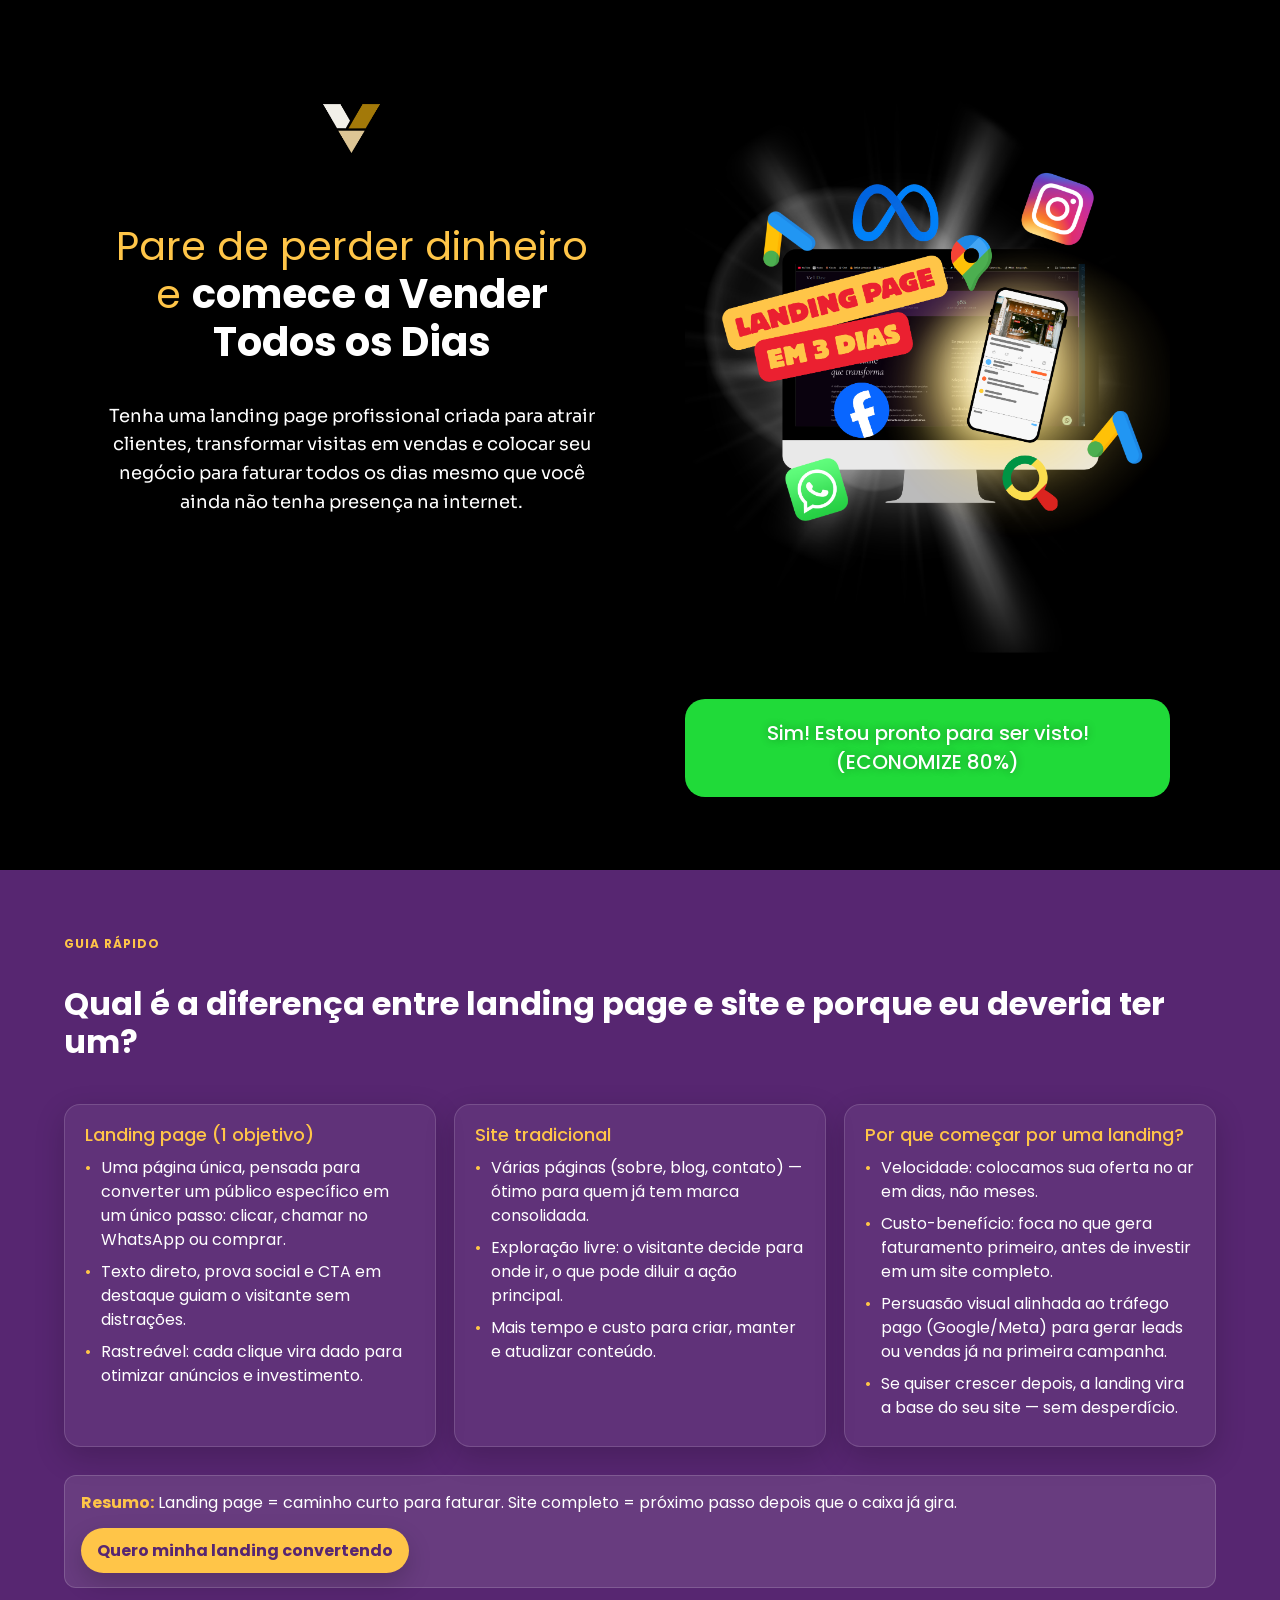
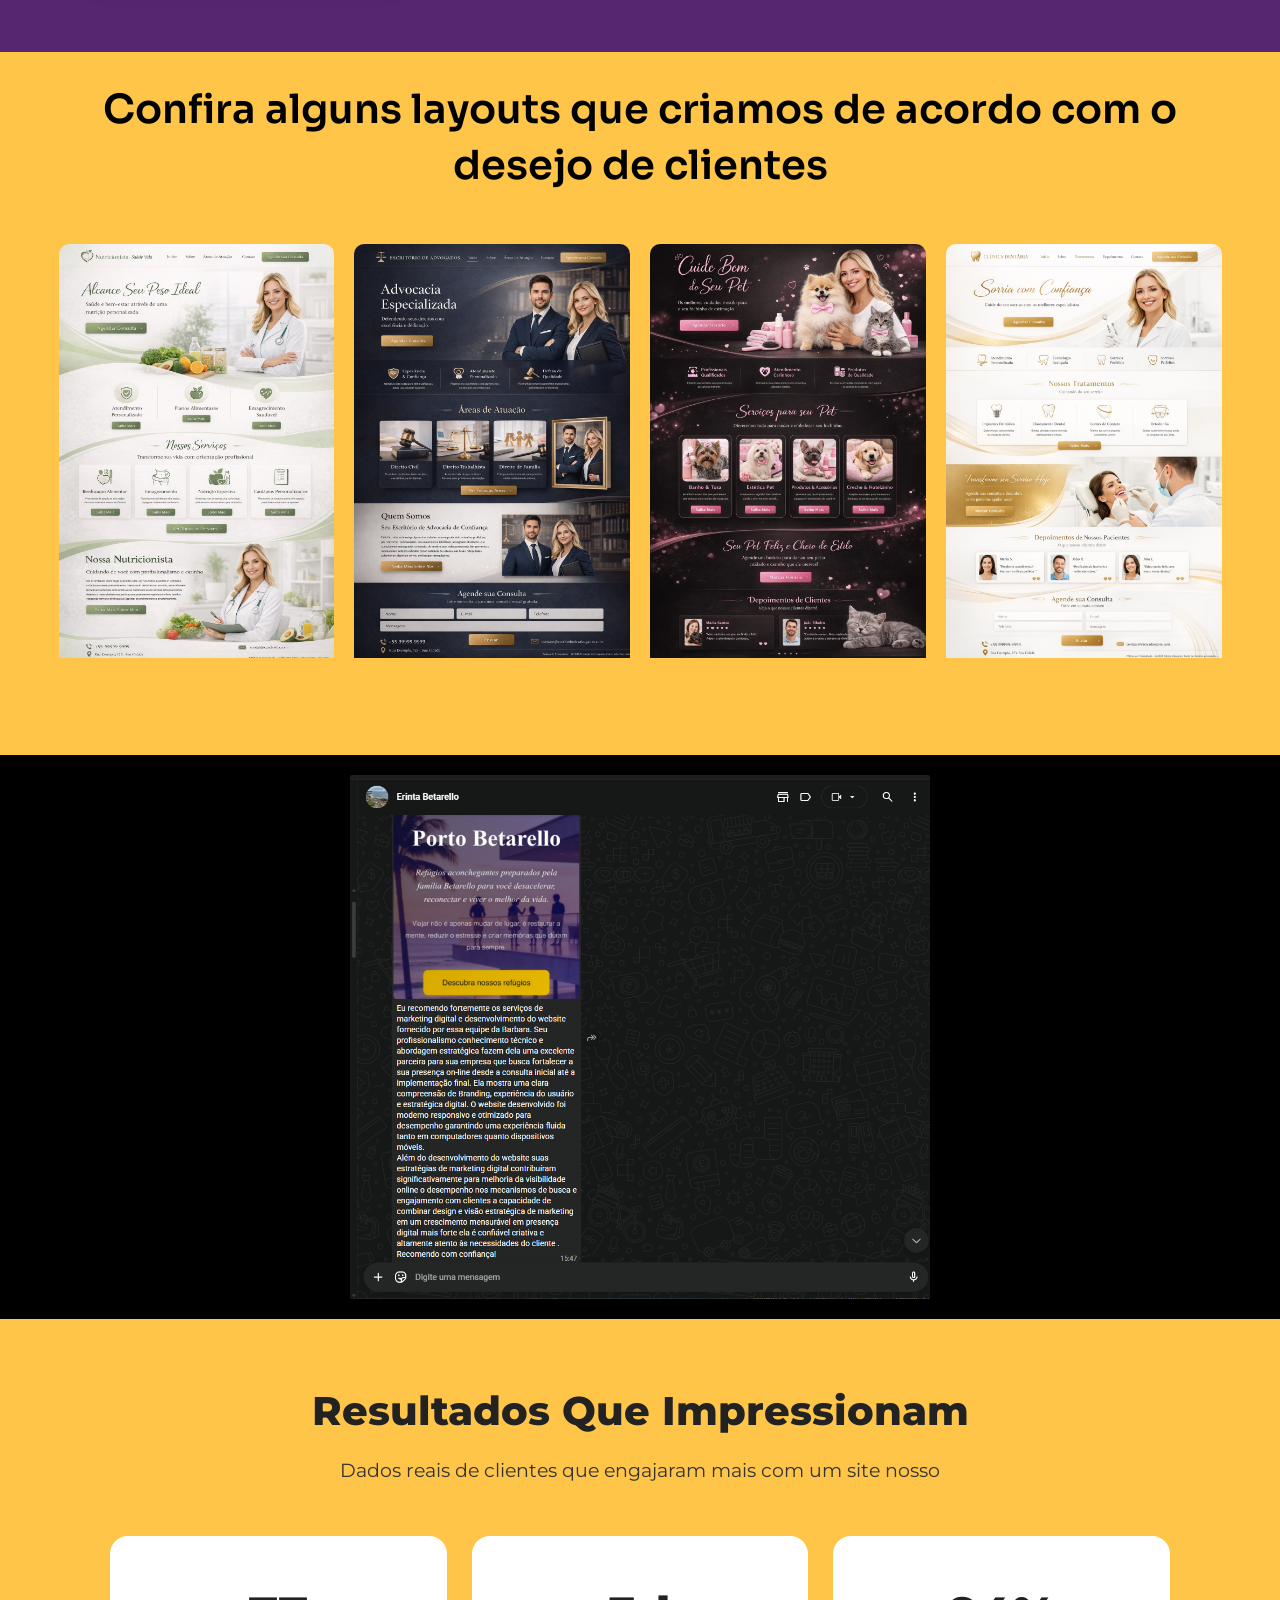
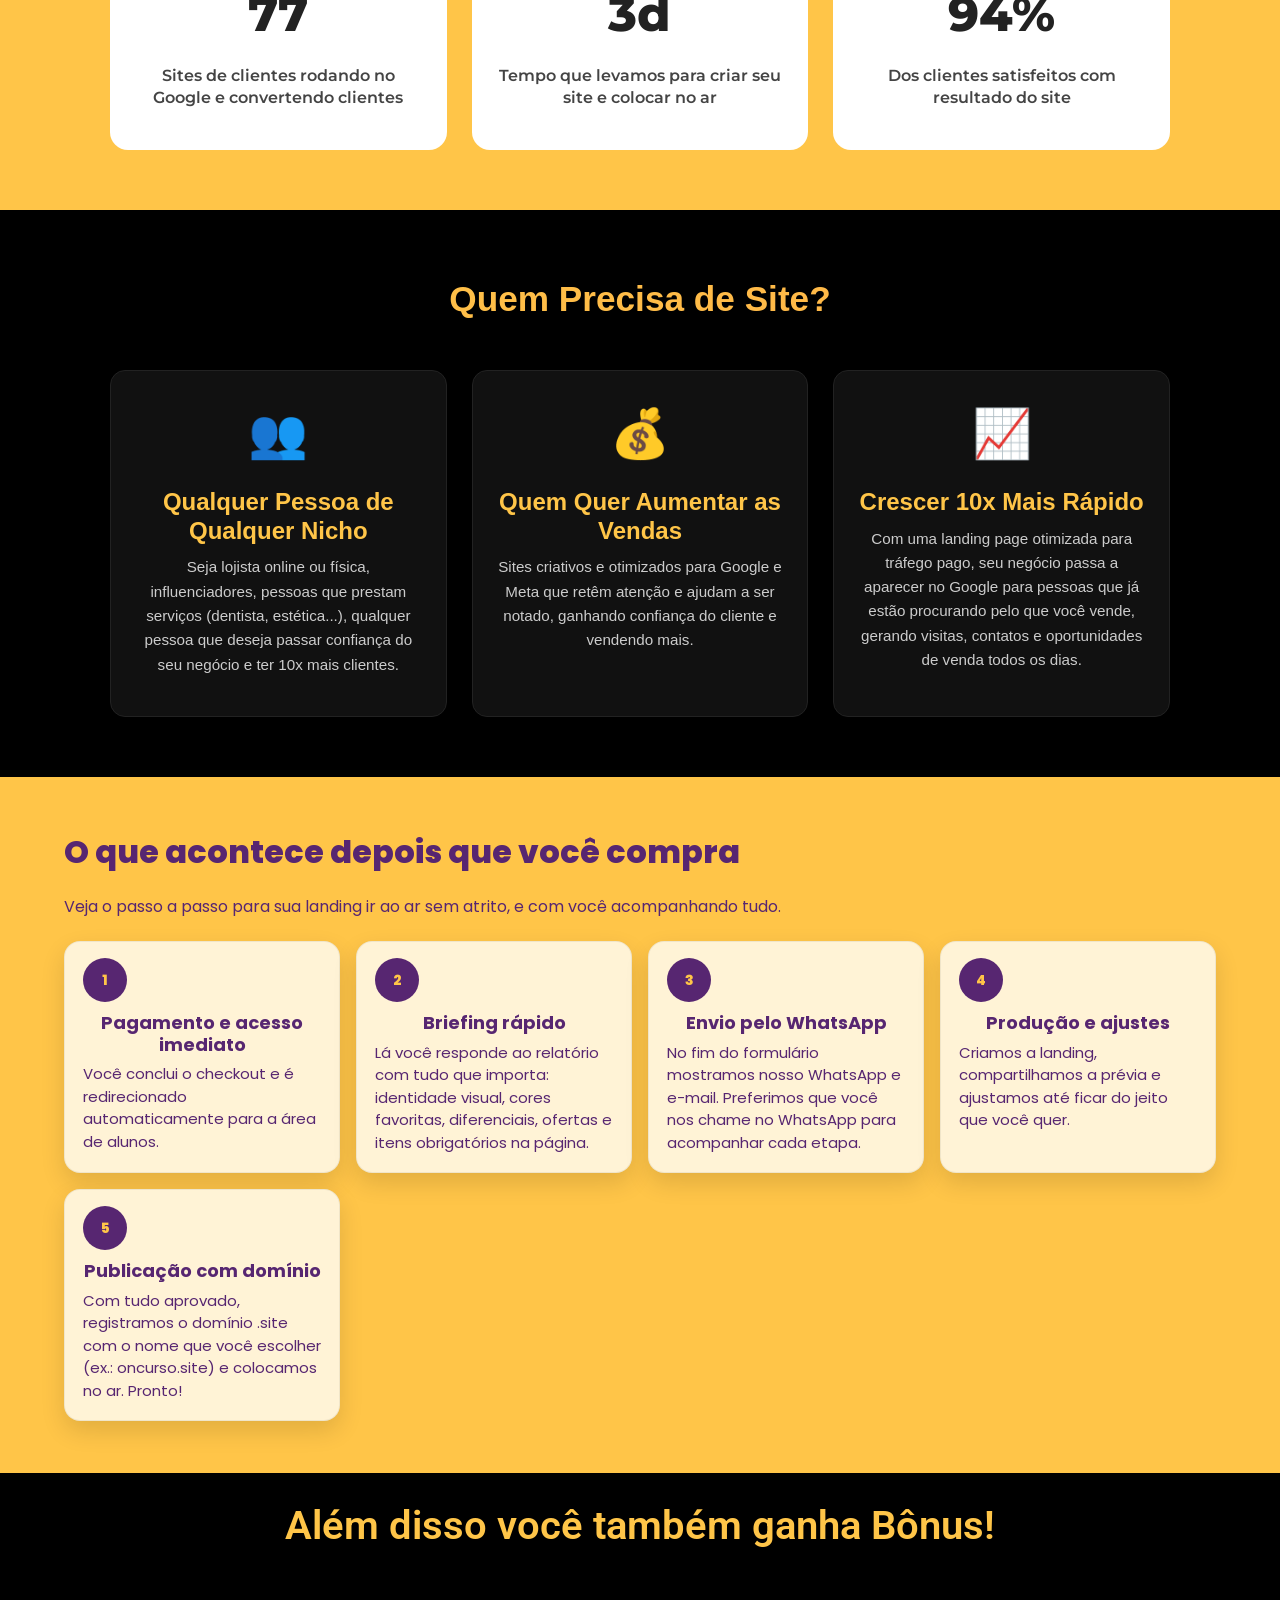
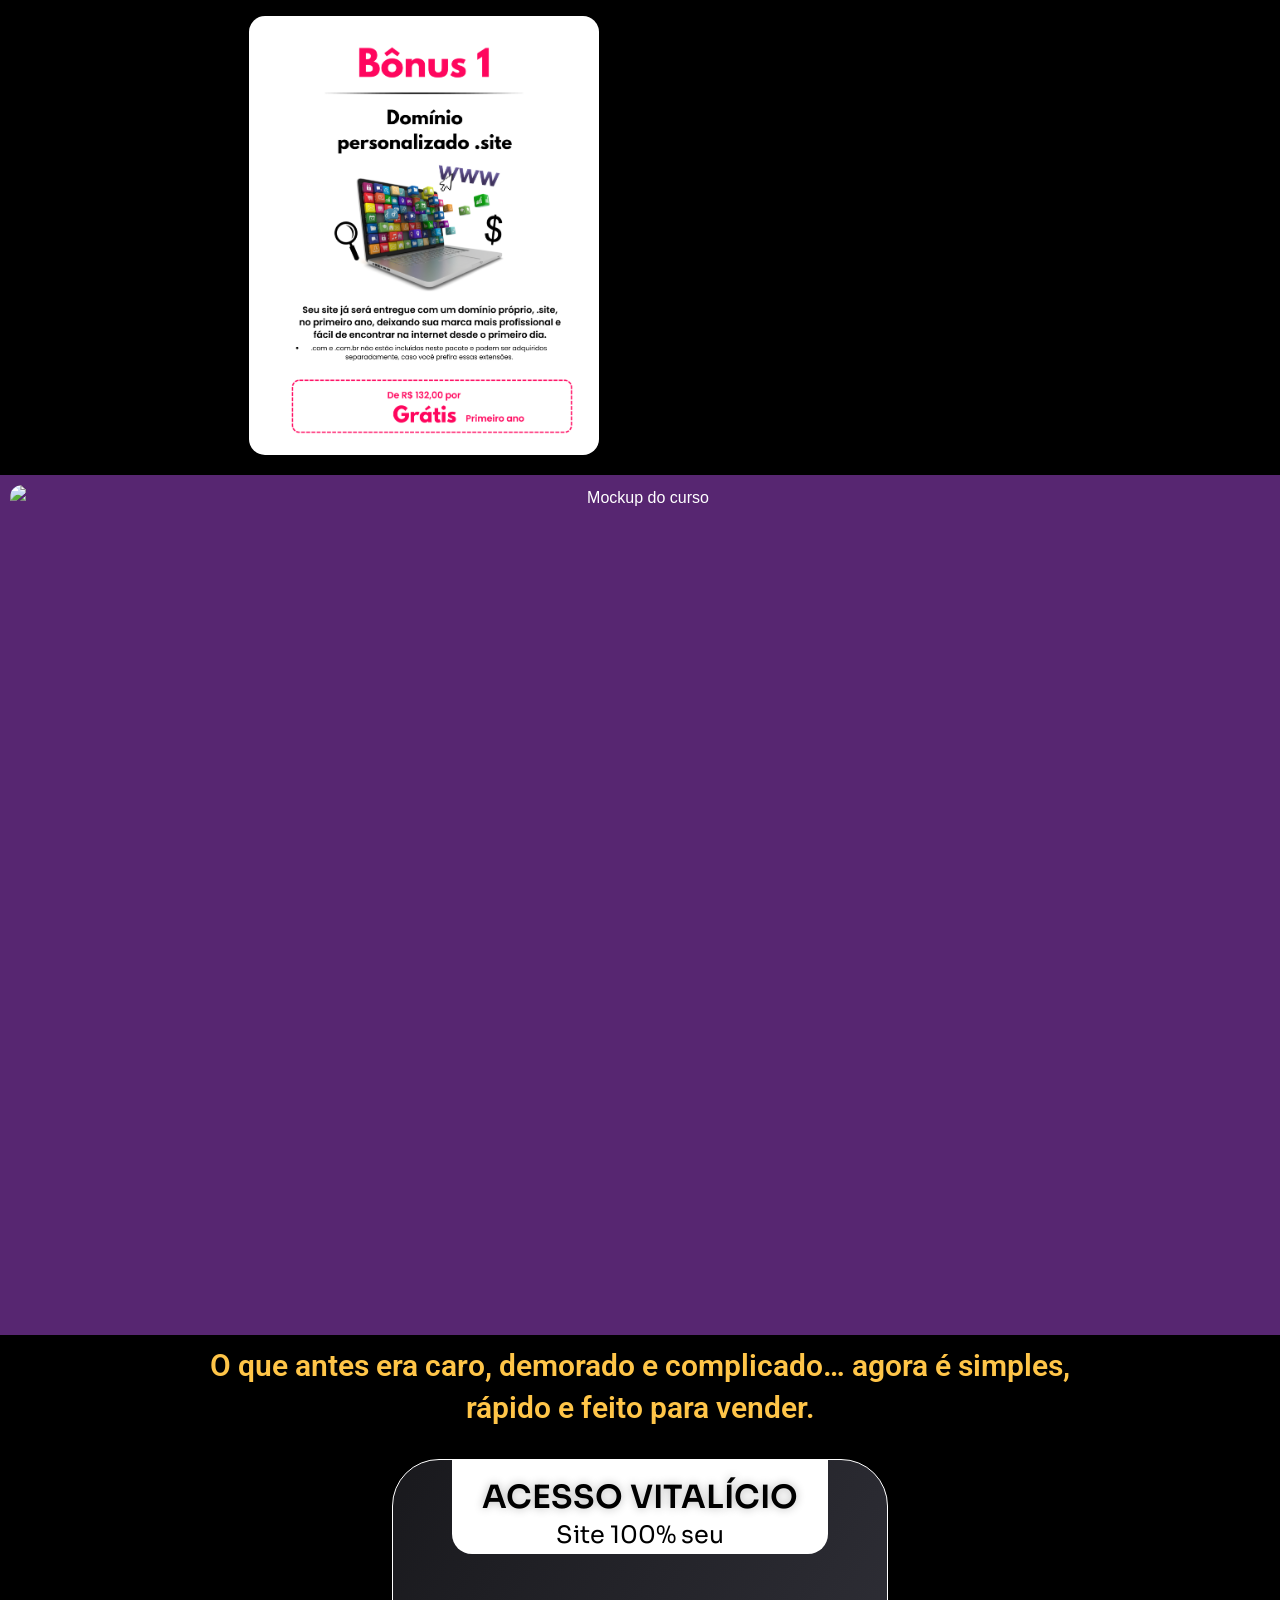
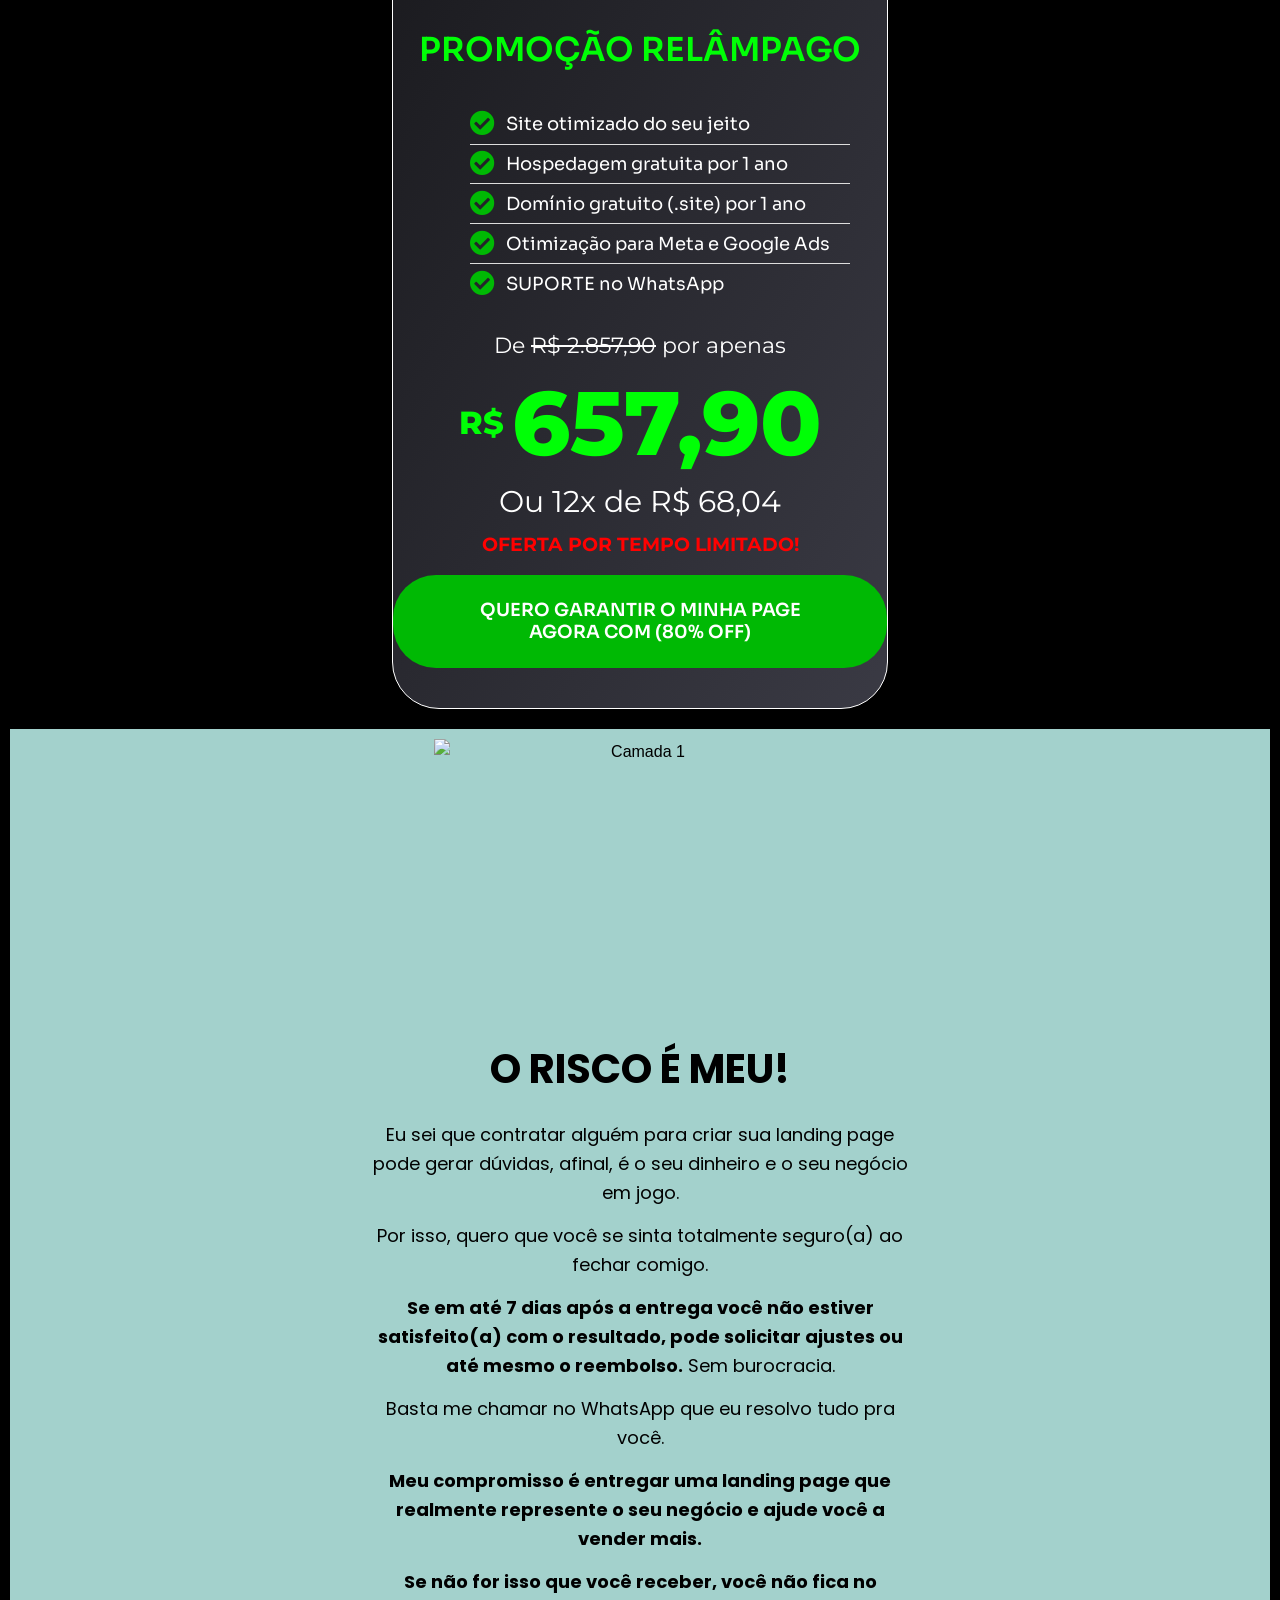
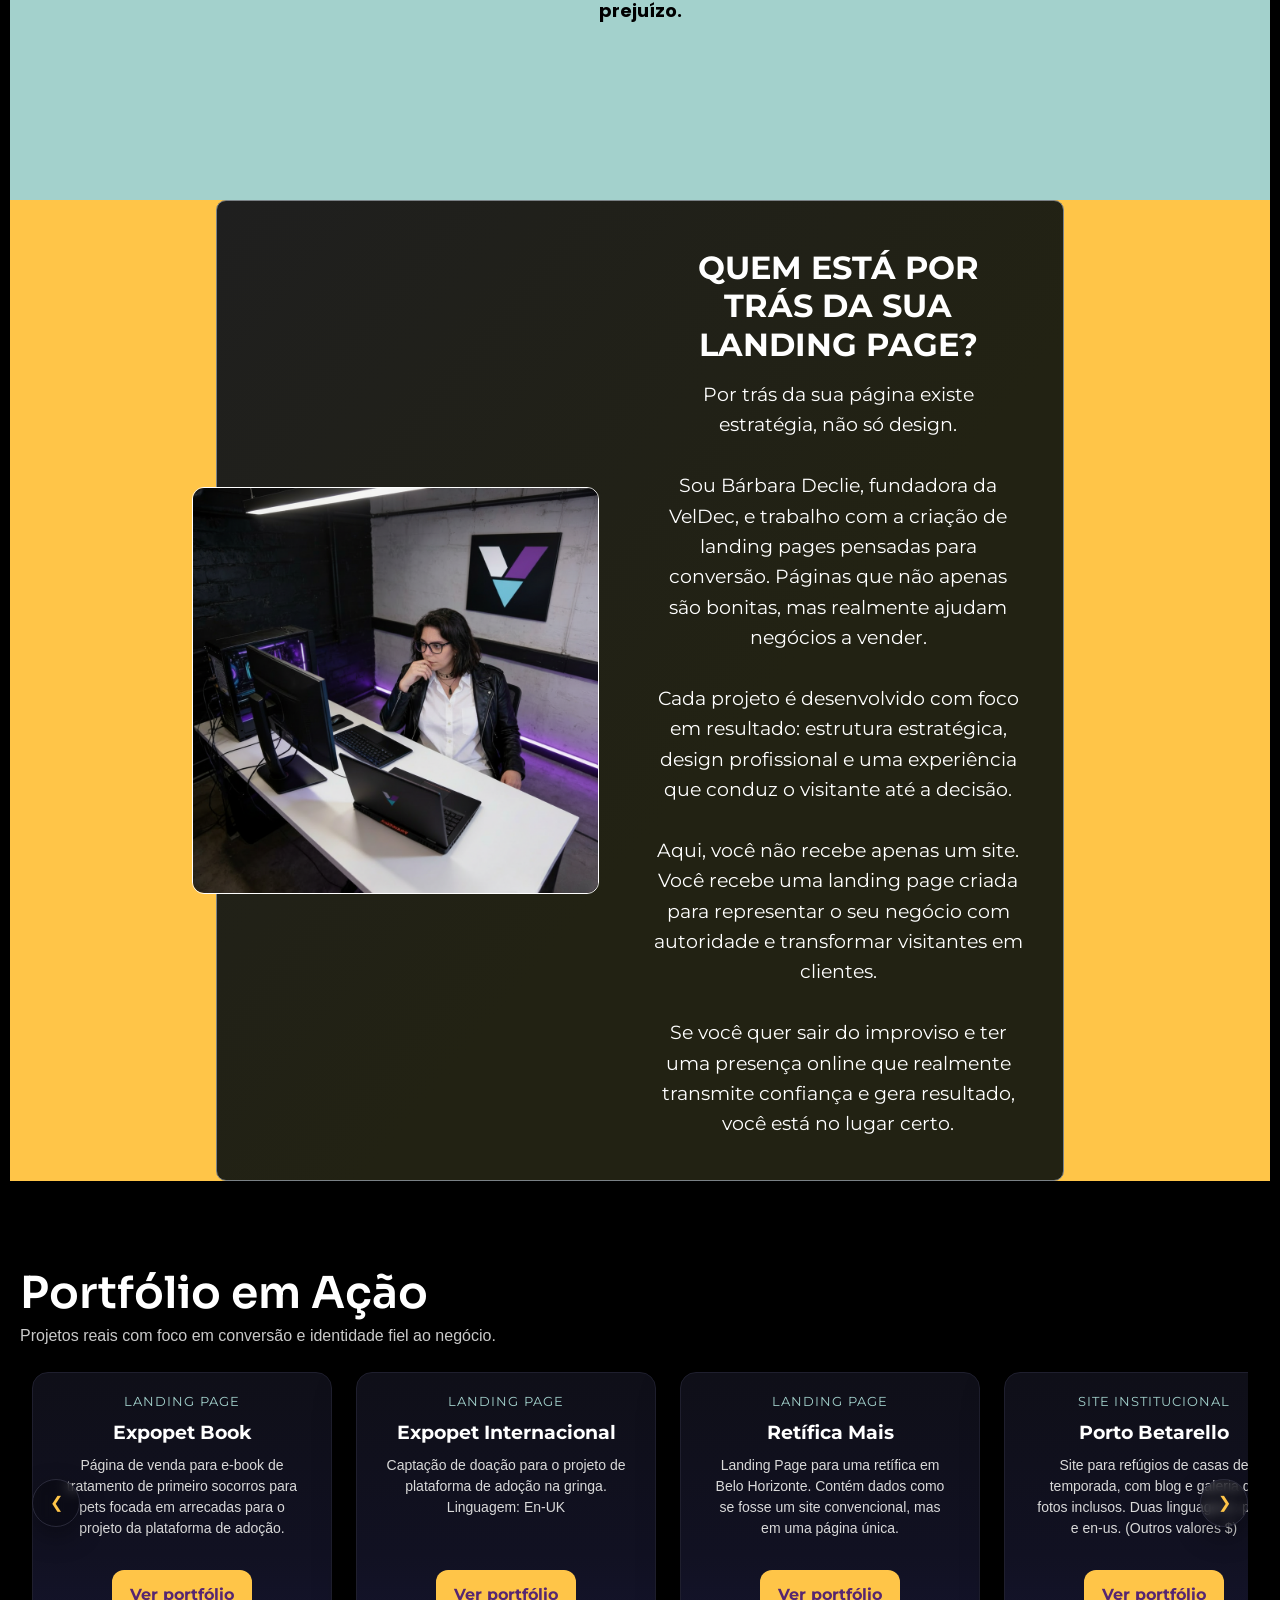
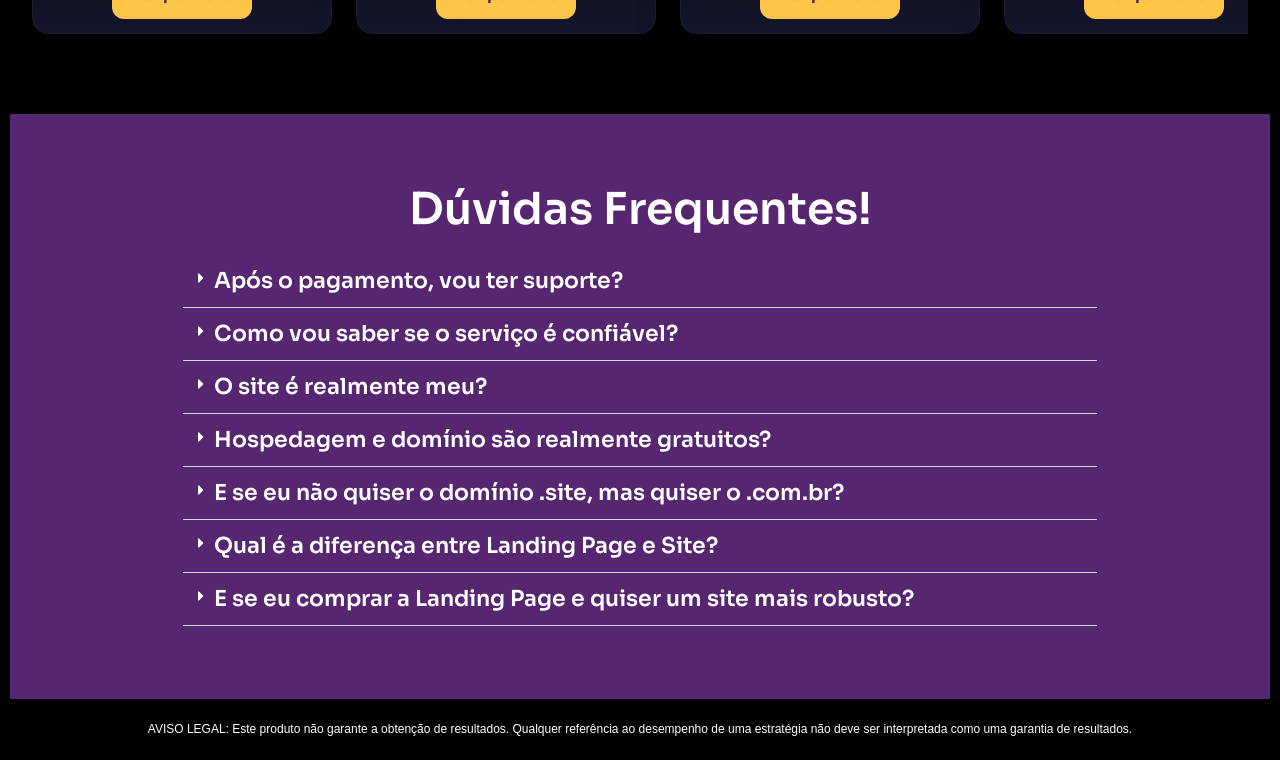
==== commit 74120758: "pay" ====
--- a/index.html
+++ b/index.html
@@ -1,234 +1,17 @@
 ﻿<!DOCTYPE html><html lang="pt-BR"><head><meta charset="UTF-8"><script>if(navigator.userAgent.match(/MSIE|Internet Explorer/i)||navigator.userAgent.match(/Trident\/7\..*?rv:11/i)){var href=document.location.href;if(!href.match(/[?&]nowprocket/)){if(href.indexOf("?")==-1){if(href.indexOf("#")==-1){document.location.href=href+"?nowprocket=1"}else{document.location.href=href.replace("#","?nowprocket=1#")}}else{if(href.indexOf("#")==-1){document.location.href=href+"&nowprocket=1"}else{document.location.href=href.replace("#","&nowprocket=1#")}}}}</script><script>class RocketLazyLoadScripts{constructor(){this.triggerEvents=["keydown","mousedown","mousemove","touchmove","touchstart","touchend","wheel"],this.userEventHandler=this._triggerListener.bind(this),this.touchStartHandler=this._onTouchStart.bind(this),this.touchMoveHandler=this._onTouchMove.bind(this),this.touchEndHandler=this._onTouchEnd.bind(this),this.clickHandler=this._onClick.bind(this),this.interceptedClicks=[],window.addEventListener("pageshow",(e=>{this.persisted=e.persisted})),window.addEventListener("DOMContentLoaded",(()=>{this._preconnect3rdParties()})),this.delayedScripts={normal:[],async:[],defer:[]},this.allJQueries=[]}_addUserInteractionListener(e){document.hidden?e._triggerListener():(this.triggerEvents.forEach((t=>window.addEventListener(t,e.userEventHandler,{passive:!0}))),window.addEventListener("touchstart",e.touchStartHandler,{passive:!0}),window.addEventListener("mousedown",e.touchStartHandler),document.addEventListener("visibilitychange",e.userEventHandler))}_removeUserInteractionListener(){this.triggerEvents.forEach((e=>window.removeEventListener(e,this.userEventHandler,{passive:!0}))),document.removeEventListener("visibilitychange",this.userEventHandler)}_onTouchStart(e){"HTML"!==e.target.tagName&&(window.addEventListener("touchend",this.touchEndHandler),window.addEventListener("mouseup",this.touchEndHandler),window.addEventListener("touchmove",this.touchMoveHandler,{passive:!0}),window.addEventListener("mousemove",this.touchMoveHandler),e.target.addEventListener("click",this.clickHandler),this._renameDOMAttribute(e.target,"onclick","rocket-onclick"))}_onTouchMove(e){window.removeEventListener("touchend",this.touchEndHandler),window.removeEventListener("mouseup",this.touchEndHandler),window.removeEventListener("touchmove",this.touchMoveHandler,{passive:!0}),window.removeEventListener("mousemove",this.touchMoveHandler),e.target.removeEventListener("click",this.clickHandler),this._renameDOMAttribute(e.target,"rocket-onclick","onclick")}_onTouchEnd(e){window.removeEventListener("touchend",this.touchEndHandler),window.removeEventListener("mouseup",this.touchEndHandler),window.removeEventListener("touchmove",this.touchMoveHandler,{passive:!0}),window.removeEventListener("mousemove",this.touchMoveHandler)}_onClick(e){e.target.removeEventListener("click",this.clickHandler),this._renameDOMAttribute(e.target,"rocket-onclick","onclick"),this.interceptedClicks.push(e),e.preventDefault(),e.stopPropagation(),e.stopImmediatePropagation()}_replayClicks(){window.removeEventListener("touchstart",this.touchStartHandler,{passive:!0}),window.removeEventListener("mousedown",this.touchStartHandler),this.interceptedClicks.forEach((e=>{e.target.dispatchEvent(new MouseEvent("click",{view:e.view,bubbles:!0,cancelable:!0}))}))}_renameDOMAttribute(e,t,n){e.hasAttribute&&e.hasAttribute(t)&&(event.target.setAttribute(n,event.target.getAttribute(t)),event.target.removeAttribute(t))}_triggerListener(){this._removeUserInteractionListener(this),"loading"===document.readyState?document.addEventListener("DOMContentLoaded",this._loadEverythingNow.bind(this)):this._loadEverythingNow()}_preconnect3rdParties(){let e=[];document.querySelectorAll("script[type=rocketlazyloadscript]").forEach((t=>{if(t.hasAttribute("src")){const n=new URL(t.src).origin;n!==location.origin&&e.push({src:n,crossOrigin:t.crossOrigin||"module"===t.getAttribute("data-rocket-type")})}})),e=[...new Map(e.map((e=>[JSON.stringify(e),e]))).values()],this._batchInjectResourceHints(e,"preconnect")}async _loadEverythingNow(){this.lastBreath=Date.now(),this._delayEventListeners(),this._delayJQueryReady(this),this._handleDocumentWrite(),this._registerAllDelayedScripts(),this._preloadAllScripts(),await this._loadScriptsFromList(this.delayedScripts.normal),await this._loadScriptsFromList(this.delayedScripts.defer),await this._loadScriptsFromList(this.delayedScripts.async);try{await this._triggerDOMContentLoaded(),await this._triggerWindowLoad()}catch(e){}window.dispatchEvent(new Event("rocket-allScriptsLoaded")),this._replayClicks()}_registerAllDelayedScripts(){document.querySelectorAll("script[type=rocketlazyloadscript]").forEach((e=>{e.hasAttribute("src")?e.hasAttribute("async")&&!1!==e.async?this.delayedScripts.async.push(e):e.hasAttribute("defer")&&!1!==e.defer||"module"===e.getAttribute("data-rocket-type")?this.delayedScripts.defer.push(e):this.delayedScripts.normal.push(e):this.delayedScripts.normal.push(e)}))}async _transformScript(e){return await this._littleBreath(),new Promise((t=>{const n=document.createElement("script");[...e.attributes].forEach((e=>{let t=e.nodeName;"type"!==t&&("data-rocket-type"===t&&(t="type"),n.setAttribute(t,e.nodeValue))})),e.hasAttribute("src")?(n.addEventListener("load",t),n.addEventListener("error",t)):(n.text=e.text,t());try{e.parentNode.replaceChild(n,e)}catch(e){t()}}))}async _loadScriptsFromList(e){const t=e.shift();return t?(await this._transformScript(t),this._loadScriptsFromList(e)):Promise.resolve()}_preloadAllScripts(){this._batchInjectResourceHints([...this.delayedScripts.normal,...this.delayedScripts.defer,...this.delayedScripts.async],"preload")}_batchInjectResourceHints(e,t){var n=document.createDocumentFragment();e.forEach((e=>{if(e.src){const i=document.createElement("link");i.href=e.src,i.rel=t,"preconnect"!==t&&(i.as="script"),e.getAttribute&&"module"===e.getAttribute("data-rocket-type")&&(i.crossOrigin=!0),e.crossOrigin&&(i.crossOrigin=e.crossOrigin),n.appendChild(i)}})),document.head.appendChild(n)}_delayEventListeners(){let e={};function t(t,n){!function(t){function n(n){return e[t].eventsToRewrite.indexOf(n)>=0?"rocket-"+n:n}e[t]||(e[t]={originalFunctions:{add:t.addEventListener,remove:t.removeEventListener},eventsToRewrite:[]},t.addEventListener=function(){arguments[0]=n(arguments[0]),e[t].originalFunctions.add.apply(t,arguments)},t.removeEventListener=function(){arguments[0]=n(arguments[0]),e[t].originalFunctions.remove.apply(t,arguments)})}(t),e[t].eventsToRewrite.push(n)}function n(e,t){let n=e[t];Object.defineProperty(e,t,{get:()=>n||function(){},set(i){e["rocket"+t]=n=i}})}t(document,"DOMContentLoaded"),t(window,"DOMContentLoaded"),t(window,"load"),t(window,"pageshow"),t(document,"readystatechange"),n(document,"onreadystatechange"),n(window,"onload"),n(window,"onpageshow")}_delayJQueryReady(e){let t=window.jQuery;Object.defineProperty(window,"jQuery",{get:()=>t,set(n){if(n&&n.fn&&!e.allJQueries.includes(n)){n.fn.ready=n.fn.init.prototype.ready=function(t){e.domReadyFired?t.bind(document)(n):document.addEventListener("rocket-DOMContentLoaded",(()=>t.bind(document)(n)))};const t=n.fn.on;n.fn.on=n.fn.init.prototype.on=function(){if(this[0]===window){function e(e){return e.split(" ").map((e=>"load"===e||0===e.indexOf("load.")?"rocket-jquery-load":e)).join(" ")}"string"==typeof arguments[0]||arguments[0]instanceof String?arguments[0]=e(arguments[0]):"object"==typeof arguments[0]&&Object.keys(arguments[0]).forEach((t=>{delete Object.assign(arguments[0],{[e(t)]:arguments[0][t]})[t]}))}return t.apply(this,arguments),this},e.allJQueries.push(n)}t=n}})}async _triggerDOMContentLoaded(){this.domReadyFired=!0,await this._littleBreath(),document.dispatchEvent(new Event("rocket-DOMContentLoaded")),await this._littleBreath(),window.dispatchEvent(new Event("rocket-DOMContentLoaded")),await this._littleBreath(),document.dispatchEvent(new Event("rocket-readystatechange")),await this._littleBreath(),document.rocketonreadystatechange&&document.rocketonreadystatechange()}async _triggerWindowLoad(){await this._littleBreath(),window.dispatchEvent(new Event("rocket-load")),await this._littleBreath(),window.rocketonload&&window.rocketonload(),await this._littleBreath(),this.allJQueries.forEach((e=>e(window).trigger("rocket-jquery-load"))),await this._littleBreath();const e=new Event("rocket-pageshow");e.persisted=this.persisted,window.dispatchEvent(e),await this._littleBreath(),window.rocketonpageshow&&window.rocketonpageshow({persisted:this.persisted})}_handleDocumentWrite(){const e=new Map;document.write=document.writeln=function(t){const n=document.currentScript,i=document.createRange(),r=n.parentElement;let o=e.get(n);void 0===o&&(o=n.nextSibling,e.set(n,o));const s=document.createDocumentFragment();i.setStart(s,0),s.appendChild(i.createContextualFragment(t)),r.insertBefore(s,o)}}async _littleBreath(){Date.now()-this.lastBreath>45&&(await this._requestAnimFrame(),this.lastBreath=Date.now())}async _requestAnimFrame(){return document.hidden?new Promise((e=>setTimeout(e))):new Promise((e=>requestAnimationFrame(e)))}static run(){const e=new RocketLazyLoadScripts;e._addUserInteractionListener(e)}}RocketLazyLoadScripts.run();</script>
 	
-		<title>⚡Efeitos VFX com o Celular</title>
+		<title>Venda todos os dias | VelDec</title>
 <meta name="robots" content="max-image-preview:large">
 	<style>img:is([sizes="auto" i], [sizes^="auto," i]) { contain-intrinsic-size: 3000px 1500px }</style>
 	
 <!-- Google Tag Manager by PYS -->
-    <script type="rocketlazyloadscript" data-cfasync="false" data-pagespeed-no-defer="">
-	    window.dataLayerPYS = window.dataLayerPYS || [];
-	</script>
-<!-- End Google Tag Manager by PYS --><script type="rocketlazyloadscript" data-rocket-type="application/javascript" id="pys-version-script">console.log('PixelYourSite Free version 11.1.0');</script>
-<link rel="alternate" type="application/rss+xml" title="Feed para ⚡Efeitos VFX com o Celular �" href="https://eduardosrocinski.com.br/feed/">
-<link rel="alternate" type="application/rss+xml" title="Feed de comentários para ⚡Efeitos VFX com o Celular �" href="https://eduardosrocinski.com.br/comments/feed/">
-		<!-- This site uses the Google Analytics by MonsterInsights plugin v10.0.3 - Using Analytics tracking - https://www.monsterinsights.com/ -->
-							<script type="rocketlazyloadscript" src="//www.googletagmanager.com/gtag/js?id=G-CP8LNH39ND" data-cfasync="false" data-wpfc-render="false" async=""></script>
-			<script type="rocketlazyloadscript" data-cfasync="false" data-wpfc-render="false">
-				var mi_version = '10.0.3';
-				var mi_track_user = true;
-				var mi_no_track_reason = '';
-								var MonsterInsightsDefaultLocations = {"page_location":"https:\/\/eduardosrocinski.com.br\/"};
-								if ( typeof MonsterInsightsPrivacyGuardFilter === 'function' ) {
-					var MonsterInsightsLocations = (typeof MonsterInsightsExcludeQuery === 'object') ? MonsterInsightsPrivacyGuardFilter( MonsterInsightsExcludeQuery ) : MonsterInsightsPrivacyGuardFilter( MonsterInsightsDefaultLocations );
-				} else {
-					var MonsterInsightsLocations = (typeof MonsterInsightsExcludeQuery === 'object') ? MonsterInsightsExcludeQuery : MonsterInsightsDefaultLocations;
-				}
-
-								var disableStrs = [
-										'ga-disable-G-CP8LNH39ND',
-									];
-
-				/* Function to detect opted out users */
-				function __gtagTrackerIsOptedOut() {
-					for (var index = 0; index < disableStrs.length; index++) {
-						if (document.cookie.indexOf(disableStrs[index] + '=true') > -1) {
-							return true;
-						}
-					}
-
-					return false;
-				}
-
-				/* Disable tracking if the opt-out cookie exists. */
-				if (__gtagTrackerIsOptedOut()) {
-					for (var index = 0; index < disableStrs.length; index++) {
-						window[disableStrs[index]] = true;
-					}
-				}
-
-				/* Opt-out function */
-				function __gtagTrackerOptout() {
-					for (var index = 0; index < disableStrs.length; index++) {
-						document.cookie = disableStrs[index] + '=true; expires=Thu, 31 Dec 2099 23:59:59 UTC; path=/';
-						window[disableStrs[index]] = true;
-					}
-				}
-
-				if ('undefined' === typeof gaOptout) {
-					function gaOptout() {
-						__gtagTrackerOptout();
-					}
-				}
-								window.dataLayerPYS = window.dataLayerPYS || [];
-
-				window.MonsterInsightsDualTracker = {
-					helpers: {},
-					trackers: {},
-				};
-				if (mi_track_user) {
-					function __gtagDataLayer() {
-						dataLayer.push(arguments);
-					}
-
-					function __gtagTracker(type, name, parameters) {
-						if (!parameters) {
-							parameters = {};
-						}
-
-						if (parameters.send_to) {
-							__gtagDataLayer.apply(null, arguments);
-							return;
-						}
-
-						if (type === 'event') {
-														parameters.send_to = monsterinsights_frontend.v4_id;
-							var hookName = name;
-							if (typeof parameters['event_category'] !== 'undefined') {
-								hookName = parameters['event_category'] + ':' + name;
-							}
-
-							if (typeof MonsterInsightsDualTracker.trackers[hookName] !== 'undefined') {
-								MonsterInsightsDualTracker.trackers[hookName](parameters);
-							} else {
-								__gtagDataLayer('event', name, parameters);
-							}
-							
-						} else {
-							__gtagDataLayer.apply(null, arguments);
-						}
-					}
-
-					__gtagTracker('js', new Date());
-					__gtagTracker('set', {
-						'developer_id.dZGIzZG': true,
-											});
-					if ( MonsterInsightsLocations.page_location ) {
-						__gtagTracker('set', MonsterInsightsLocations);
-					}
-										__gtagTracker('config', 'G-CP8LNH39ND', {"forceSSL":"true","link_attribution":"true"} );
-										window.gtag = __gtagTracker;										(function () {
-						/* https://developers.google.com/analytics/devguides/collection/analyticsjs/ */
-						/* ga and __gaTracker compatibility shim. */
-						var noopfn = function () {
-							return null;
-						};
-						var newtracker = function () {
-							return new Tracker();
-						};
-						var Tracker = function () {
-							return null;
-						};
-						var p = Tracker.prototype;
-						p.get = noopfn;
-						p.set = noopfn;
-						p.send = function () {
-							var args = Array.prototype.slice.call(arguments);
-							args.unshift('send');
-							__gaTracker.apply(null, args);
-						};
-						var __gaTracker = function () {
-							var len = arguments.length;
-							if (len === 0) {
-								return;
-							}
-							var f = arguments[len - 1];
-							if (typeof f !== 'object' || f === null || typeof f.hitCallback !== 'function') {
-								if ('send' === arguments[0]) {
-									var hitConverted, hitObject = false, action;
-									if ('event' === arguments[1]) {
-										if ('undefined' !== typeof arguments[3]) {
-											hitObject = {
-												'eventAction': arguments[3],
-												'eventCategory': arguments[2],
-												'eventLabel': arguments[4],
-												'value': arguments[5] ? arguments[5] : 1,
-											}
-										}
-									}
-									if ('pageview' === arguments[1]) {
-										if ('undefined' !== typeof arguments[2]) {
-											hitObject = {
-												'eventAction': 'page_view',
-												'page_path': arguments[2],
-											}
-										}
-									}
-									if (typeof arguments[2] === 'object') {
-										hitObject = arguments[2];
-									}
-									if (typeof arguments[5] === 'object') {
-										Object.assign(hitObject, arguments[5]);
-									}
-									if ('undefined' !== typeof arguments[1].hitType) {
-										hitObject = arguments[1];
-										if ('pageview' === hitObject.hitType) {
-											hitObject.eventAction = 'page_view';
-										}
-									}
-									if (hitObject) {
-										action = 'timing' === arguments[1].hitType ? 'timing_complete' : hitObject.eventAction;
-										hitConverted = mapArgs(hitObject);
-										__gtagTracker('event', action, hitConverted);
-									}
-								}
-								return;
-							}
-
-							function mapArgs(args) {
-								var arg, hit = {};
-								var gaMap = {
-									'eventCategory': 'event_category',
-									'eventAction': 'event_action',
-									'eventLabel': 'event_label',
-									'eventValue': 'event_value',
-									'nonInteraction': 'non_interaction',
-									'timingCategory': 'event_category',
-									'timingVar': 'name',
-									'timingValue': 'value',
-									'timingLabel': 'event_label',
-									'page': 'page_path',
-									'location': 'page_location',
-									'title': 'page_title',
-									'referrer' : 'page_referrer',
-								};
-								for (arg in args) {
-																		if (!(!args.hasOwnProperty(arg) || !gaMap.hasOwnProperty(arg))) {
-										hit[gaMap[arg]] = args[arg];
-									} else {
-										hit[arg] = args[arg];
-									}
-								}
-								return hit;
-							}
-
-							try {
-								f.hitCallback();
-							} catch (ex) {
-							}
-						};
-						__gaTracker.create = newtracker;
-						__gaTracker.getByName = newtracker;
-						__gaTracker.getAll = function () {
-							return [];
-						};
-						__gaTracker.remove = noopfn;
-						__gaTracker.loaded = true;
-						window['__gaTracker'] = __gaTracker;
-					})();
-									} else {
-										console.log("");
-					(function () {
-						function __gtagTracker() {
-							return null;
-						}
-
-						window['__gtagTracker'] = __gtagTracker;
-						window['gtag'] = __gtagTracker;
-					})();
-									}
-			</script>
-							<!-- / Google Analytics by MonsterInsights -->
-		
+    <script async src="https://www.googletagmanager.com/gtag/js?id=SEU-G-AQUI"></script>
+<script>
+  window.dataLayer = window.dataLayer || [];
+  function gtag(){dataLayer.push(arguments);}
+  gtag('js', new Date());
+  gtag('config', 'SEU-G-AQUI');
+</script>
 
 <link rel="stylesheet" id="hello-elementor-css" href="css/style.min.css" media="all">
 <link rel="stylesheet" id="hello-elementor-theme-style-css" href="css/theme.min.css" media="all">
@@ -262,70 +45,18 @@
 <link data-minify="1" rel="stylesheet" id="elementor-gf-local-montserrat-css" href="css/elementor-gf-local-montserrat.css" media="all">
 <link rel="stylesheet" id="elementor-icons-shared-0-css" href="css/fontawesome.min.css" media="all">
 <link data-minify="1" rel="stylesheet" id="elementor-icons-fa-solid-css" href="css/solid.min.css" media="all">
-<script type="rocketlazyloadscript" src="js/frontend-gtag.min.js" id="monsterinsights-frontend-script-js" async="" data-wp-strategy="async"></script>
-<script data-cfasync="false" data-wpfc-render="false" id="monsterinsights-frontend-script-js-extra">var monsterinsights_frontend = {"js_events_tracking":"true","download_extensions":"doc,pdf,ppt,zip,xls,docx,pptx,xlsx","inbound_paths":"[{"path":"\\\/go\\\/","label":"affiliate"},{"path":"\\\/recommend\\\/","label":"affiliate"}]","home_url":"https:\/\/eduardosrocinski.com.br","hash_tracking":"false","v4_id":"G-CP8LNH39ND"};</script>
+
 <script type="rocketlazyloadscript" src="js/jquery.min.js" id="jquery-core-js" defer=""></script>
 <script type="rocketlazyloadscript" src="js/jquery-migrate.min.js" id="jquery-migrate-js" defer=""></script>
-<script type="rocketlazyloadscript" src="js/jquery.bind-first-0.2.3.min.js" id="jquery-bind-first-js" defer=""></script>
-<script type="rocketlazyloadscript" src="js/js.cookie-2.1.3.min.js" id="js-cookie-pys-js" defer=""></script>
-<script type="rocketlazyloadscript" src="js/tld.min.js" id="js-tld-js" defer=""></script>
-<script id="pys-js-extra">
-var pysOptions = {"staticEvents":{"facebook":{"init_event":[{"delay":0,"type":"static","ajaxFire":false,"name":"PageView","pixelIds":["1110408347035963"],"eventID":"9ad4f055-37dc-4dd3-96a6-4cc0aa28b5bc","params":{"page_title":"Capcut Hard 2.0 - Efeitos Marvel","post_type":"page","post_id":4293,"plugin":"PixelYourSite","user_role":"guest","event_url":"eduardosrocinski.com.br\/"},"e_id":"init_event","ids":[],"hasTimeWindow":false,"timeWindow":0,"woo_order":"","edd_order":""}]}},"dynamicEvents":[],"triggerEvents":[],"triggerEventTypes":[],"facebook":{"pixelIds":["1110408347035963"],"advancedMatching":{"external_id":"addfbeeecafcdfaddcfddaefb"},"advancedMatchingEnabled":true,"removeMetadata":false,"wooVariableAsSimple":false,"serverApiEnabled":true,"wooCRSendFromServer":false,"send_external_id":true,"enabled_medical":false,"do_not_track_medical_param":["event_url","post_title","page_title","landing_page","content_name","categories","category_name","tags"],"meta_ldu":false},"ga":{"trackingIds":["G-VJC8C9T9XQ"],"commentEventEnabled":true,"downloadEnabled":true,"formEventEnabled":true,"crossDomainEnabled":false,"crossDomainAcceptIncoming":false,"crossDomainDomains":[],"isDebugEnabled":[],"serverContainerUrls":{"G-VJC8C9T9XQ":{"enable_server_container":"","server_container_url":"","transport_url":""}},"additionalConfig":{"G-VJC8C9T9XQ":{"first_party_collection":true}},"disableAdvertisingFeatures":false,"disableAdvertisingPersonalization":false,"wooVariableAsSimple":true,"custom_page_view_event":false},"debug":"","siteUrl":"https:\/\/eduardosrocinski.com.br","ajaxUrl":"https:\/\/eduardosrocinski.com.br\/wp-admin\/admin-ajax.php","ajax_event":"7dee2c1274","enable_remove_download_url_param":"1","cookie_duration":"7","last_visit_duration":"60","enable_success_send_form":"","ajaxForServerEvent":"1","ajaxForServerStaticEvent":"1","send_external_id":"1","external_id_expire":"180","track_cookie_for_subdomains":"1","google_consent_mode":"1","gdpr":{"ajax_enabled":false,"all_disabled_by_api":false,"facebook_disabled_by_api":false,"analytics_disabled_by_api":false,"google_ads_disabled_by_api":false,"pinterest_disabled_by_api":false,"bing_disabled_by_api":false,"externalID_disabled_by_api":false,"facebook_prior_consent_enabled":true,"analytics_prior_consent_enabled":true,"google_ads_prior_consent_enabled":null,"pinterest_prior_consent_enabled":true,"bing_prior_consent_enabled":true,"cookiebot_integration_enabled":false,"cookiebot_facebook_consent_category":"marketing","cookiebot_analytics_consent_category":"statistics","cookiebot_tiktok_consent_category":"marketing","cookiebot_google_ads_consent_category":"marketing","cookiebot_pinterest_consent_category":"marketing","cookiebot_bing_consent_category":"marketing","consent_magic_integration_enabled":false,"real_cookie_banner_integration_enabled":false,"cookie_notice_integration_enabled":false,"cookie_law_info_integration_enabled":false,"analytics_storage":{"enabled":true,"value":"granted","filter":false},"ad_storage":{"enabled":true,"value":"granted","filter":false},"ad_user_data":{"enabled":true,"value":"granted","filter":false},"ad_personalization":{"enabled":true,"value":"granted","filter":false}},"cookie":{"disabled_all_cookie":false,"disabled_start_session_cookie":false,"disabled_advanced_form_data_cookie":false,"disabled_landing_page_cookie":false,"disabled_first_visit_cookie":false,"disabled_trafficsource_cookie":false,"disabled_utmTerms_cookie":false,"disabled_utmId_cookie":false},"tracking_analytics":{"TrafficSource":"direct","TrafficLanding":"undefined","TrafficUtms":[],"TrafficUtmsId":[]},"GATags":{"ga_datalayer_type":"default","ga_datalayer_name":"dataLayerPYS"},"woo":{"enabled":false},"edd":{"enabled":false},"cache_bypass":"1772959499"};
-</script>
-<script type="rocketlazyloadscript" data-minify="1" src="js/public.js" id="pys-js" defer=""></script>
+</script>
 <script type="rocketlazyloadscript" src="js/purify.min.js" id="dom-purify-js" defer=""></script>
-<link rel="https://api.w.org/" href="https://eduardosrocinski.com.br/wp-json/"><link rel="alternate" title="JSON" type="application/json" href="https://eduardosrocinski.com.br/wp-json/wp/v2/pages/4293"><link rel="EditURI" type="application/rsd+xml" title="RSD" href="https://eduardosrocinski.com.br/xmlrpc.php?rsd">
-<meta name="generator" content="WordPress 6.8.3">
-<link rel="canonical" href="https://eduardosrocinski.com.br/">
-<link rel="shortlink" href="https://eduardosrocinski.com.br/">
-<link rel="alternate" title="oEmbed (JSON)" type="application/json+oembed" href="https://eduardosrocinski.com.br/wp-json/oembed/1.0/embed?url=https%3A%2F%2Feduardosrocinski.com.br%2F">
-<link rel="alternate" title="oEmbed (XML)" type="text/xml+oembed" href="https://eduardosrocinski.com.br/wp-json/oembed/1.0/embed?url=https%3A%2F%2Feduardosrocinski.com.br%2F&format=xml">
-<!-- HFCM by 99 Robots - Snippet # 2: Verificação de Domínio -->
-<meta name="facebook-domain-verification" content="l3fm6hujaih25bbf8935y2439qumr7">
-<!-- /end HFCM by 99 Robots -->
-<!-- HFCM by 99 Robots - Snippet # 14: VALOR DA VENDA -->
-<script type="rocketlazyloadscript">
-fbq('track', 'Purchase', {
-  value: [full],
-  currency: 'BRL'
-});
-</script>
-
-<!-- /end HFCM by 99 Robots -->
-<meta name="facebook-domain-verification" content="l3fm6hujaih25bbf8935y2439qumr7"><meta name="generator" content="Elementor 3.31.3; features: additional_custom_breakpoints, e_element_cache; settings: css_print_method-external, google_font-enabled, font_display-swap">
-<meta name="facebook-domain-verification" content="l3fm6hujaih25bbf8935y2439qumr7">
-<!-- Google Tag Manager -->
-<script type="rocketlazyloadscript">(function(w,d,s,l,i){w[l]=w[l]||[];w[l].push({'gtm.start':
-new Date().getTime(),event:'gtm.js'});var f=d.getElementsByTagName(s)[0],
-j=d.createElement(s),dl=l!='dataLayer'?'&l='+l:'';j.async=true;j.src=
-'https://www.googletagmanager.com/gtm.js?id='+i+dl;f.parentNode.insertBefore(j,f);
-})(window,document,'script','dataLayer','GTM-PVXKHWH2');</script>
-<!-- End Google Tag Manager -->
-			<style>
-				.e-con.e-parent:nth-of-type(n+4):not(.e-lazyloaded):not(.e-no-lazyload),
-				.e-con.e-parent:nth-of-type(n+4):not(.e-lazyloaded):not(.e-no-lazyload) * {
-					background-image: none !important;
-				}
-				@media screen and (max-height: 1024px) {
-					.e-con.e-parent:nth-of-type(n+3):not(.e-lazyloaded):not(.e-no-lazyload),
-					.e-con.e-parent:nth-of-type(n+3):not(.e-lazyloaded):not(.e-no-lazyload) * {
-						background-image: none !important;
-					}
-				}
-				@media screen and (max-height: 640px) {
-					.e-con.e-parent:nth-of-type(n+2):not(.e-lazyloaded):not(.e-no-lazyload),
-					.e-con.e-parent:nth-of-type(n+2):not(.e-lazyloaded):not(.e-no-lazyload) * {
-						background-image: none !important;
-					}
-				}
-			</style>
+
 			<link rel="icon" href="images/Hard%E2%9A%A1-copiar-2-150x150.png" sizes="32x32">
 <link rel="icon" href="images/Hard%E2%9A%A1-copiar-2.png" sizes="192x192">
 <link rel="apple-touch-icon" href="images/Hard%E2%9A%A1-copiar-2.png">
-<meta name="msapplication-TileImage" content="https://eduardosrocinski.com.br/wp-content/uploads/2024/06/Hard⚡-copiar-2.png">
+<meta name="msapplication-TileImage" content="#">
 		<style id="wp-custom-css">
 			
-Código: 
 /* Remover espaço em branco lateral no mobile */
 html, body{
     overflow-x: hidden !important; 
@@ -882,7 +613,7 @@
 				<div class="elementor-element elementor-element-353724fb elementor-align-justify elementor-tablet-align-justify elementor-mobile-align-justify btn3 elementor-widget elementor-widget-button" data-id="353724fb" data-element_type="widget" data-settings="{" _animation_mobile":"fadein"}"="" data-widget_type="button.default">
 				<div class="elementor-widget-container">
 									<div class="elementor-button-wrapper">
-					<a class="elementor-button elementor-button-link elementor-size-md" href="https://pay.kiwify.com.br/PxVqDXf">
+					<a class="elementor-button elementor-button-link elementor-size-md" href="https://pay.kiwify.com.br/uzjvI3z">
 						<span class="elementor-button-content-wrapper">
 									<span class="elementor-button-text">QUERO GARANTIR O MINHA PAGE AGORA COM (80% OFF)</span>
 					</span>
@@ -902,7 +633,7 @@
 		<div class="elementor-element elementor-element-52bd66e e-con-full e-flex e-con e-child" data-id="52bd66e" data-element_type="container" data-settings="{" _ha_eqh_enable":false}"" style="color:#000;">
 				<div class="elementor-element elementor-element-3efe01a elementor-widget__width-initial elementor-widget elementor-widget-image" data-id="3efe01a" data-element_type="widget" data-widget_type="image.default">
 				<div class="elementor-widget-container">
-															<img width="512" height="512" decoding="async" src="data:image/svg+xml,%3Csvg%20xmlns='http://www.w3.org/2000/svg'%20viewBox='0%200%20512%20512'%3E%3C/svg%3E" title="Camada 1" alt="Camada 1" loading="lazy" data-lazy-src="https://eduardosrocinski.com.br/wp-content/uploads/2024/05/Camada-1-1.png"><noscript><img width="512" height="512" decoding="async" src="https://eduardosrocinski.com.br/wp-content/uploads/2024/05/Camada-1-1.png" title="Camada 1" alt="Camada 1" loading="lazy" /></noscript>															</div>
+															<img width="512" height="512" decoding="async" src="images/Camada-1-1.png" title="Camada 1" alt="Camada 1" loading="lazy" data-lazy-src="https://eduardosrocinski.com.br/wp-content/uploads/2024/05/Camada-1-1.png"><noscript><img width="512" height="512" decoding="async" src="https://eduardosrocinski.com.br/wp-content/uploads/2024/05/Camada-1-1.png" title="Camada 1" alt="Camada 1" loading="lazy" /></noscript>															</div>
 				</div>
 				<div class="elementor-element elementor-element-fed1bc5 elementor-widget-mobile__width-initial elementor-widget elementor-widget-text-editor" data-id="fed1bc5" data-element_type="widget" data-widget_type="text-editor.default">
 				<div class="elementor-widget-container">
@@ -945,6 +676,151 @@
 				</div>
 					</div>
 				</div>
+				<section class="elementor-section elementor-top-section elementor-element elementor-element-portfolio-showcase elementor-section-boxed elementor-section-height-default elementor-section-height-default" data-id="portfolio-showcase" data-element_type="section" style="background:#000;padding:80px 0 70px 0;">
+						<div class="elementor-container elementor-column-gap-default">
+					<div class="elementor-column elementor-col-100 elementor-top-column elementor-element elementor-element-portfolio-column" data-id="portfolio-column" data-element_type="column">
+			<div class="elementor-widget-wrap elementor-element-populated">
+						<div class="elementor-element elementor-element-portfolio-heading elementor-widget elementor-widget-heading" data-id="portfolio-heading" data-element_type="widget" data-widget_type="heading.default">
+				<div class="elementor-widget-container">
+					<h2 class="elementor-heading-title elementor-size-default" style="margin-bottom:8px;color:#fff;">Portfólio em Ação</h2>
+					<p style="color:#c9c9c9;margin:0 0 24px 0;">Projetos reais com foco em conversão e identidade fiel ao negócio.</p>
+				</div>
+				</div>
+				<div class="elementor-element elementor-element-portfolio-cards elementor-widget elementor-widget-html" data-id="portfolio-cards" data-element_type="widget" data-widget_type="html.default">
+				<div class="elementor-widget-container">
+<style>
+.portfolio-shell{position:relative;overflow:hidden;padding:0 12px;}
+.portfolio-track{display:flex;gap:24px;transition:transform .4s ease;}
+.portfolio-card{flex:0 0 300px;background:linear-gradient(180deg,#0f0f18 0%,#111122 70%,#14142c 100%);border:1px solid #1f1f2e;border-radius:16px;overflow:hidden;box-shadow:0 18px 40px rgba(0,0,0,0.35);color:#fff;display:flex;flex-direction:column;min-height:260px;}
+.portfolio-card__body{padding:18px 16px 14px 16px;display:flex;flex-direction:column;gap:10px;flex:1;align-items:center;text-align:center;}
+.portfolio-card__title{font-family:'Montserrat',sans-serif;font-weight:700;font-size:19px;line-height:1.2;margin:0;}
+.portfolio-card__tag{font-family:'Montserrat',sans-serif;font-size:13px;color:#A3D1CC;text-transform:uppercase;letter-spacing:.08em;margin:0;}
+.portfolio-card__text{font-size:14px;color:#d9d9d9;line-height:1.5;margin:0;max-width:240px;}
+.portfolio-card__actions{margin-top:auto;display:flex;justify-content:center;}
+.portfolio-btn{background:#ffc548;color:#572671;font-weight:700;font-family:'Montserrat',sans-serif;border:none;border-radius:12px;padding:12px 18px;text-decoration:none;display:inline-flex;align-items:center;gap:8px;transition:all .25s ease;box-shadow:0 8px 20px rgba(255,197,72,0.35);}
+.portfolio-btn:hover{transform:translateY(-1px);filter:brightness(1.06);}
+.portfolio-nav{position:absolute;top:50%;transform:translateY(-50%);background:rgba(0,0,0,0.28);border:1px solid #2a2a3a;color:#ffc548;width:48px;height:48px;border-radius:50%;display:grid;place-items:center;cursor:pointer;backdrop-filter:blur(6px);transition:all .2s ease;box-shadow:0 10px 26px rgba(0,0,0,0.35);z-index:5;}
+.portfolio-nav:hover{background:rgba(163,209,204,0.22);}
+.portfolio-nav--prev{left:12px;}
+.portfolio-nav--next{right:12px;}
+@media (max-width:1024px){
+  .portfolio-card{flex-basis:280px;min-height:400px;}
+}
+@media (max-width:767px){
+  .portfolio-shell{padding:0;}
+  .portfolio-card{flex-basis:82vw;}
+  .portfolio-nav{top:unset;bottom:-52px;transform:none;background:rgba(255,255,255,0.08);border-color:#2a2a3a;}
+  .portfolio-nav--prev{left:10px;}
+  .portfolio-nav--next{right:10px;}
+}
+</style>
+<div class="portfolio-shell">
+  <button class="portfolio-nav portfolio-nav--prev" type="button" aria-label="Projeto anterior" data-portfolio-prev>&#10094;</button>
+  <div class="portfolio-window" style="overflow:hidden;">
+    <div class="portfolio-track">
+      <div class="portfolio-card">
+        <div class="portfolio-card__body">
+          <p class="portfolio-card__tag">Landing Page</p>
+          <h3 class="portfolio-card__title">Expopet Book</h3>
+          <p class="portfolio-card__text">Página de venda para e-book de tratamento de primeiro socorros para pets focada em arrecadas para o projeto da plataforma de adoção. </p>
+          <div class="portfolio-card__actions">
+            <a class="portfolio-btn" href="https://expobook.site/" target="_blank" rel="noopener">Ver portfólio</a>
+          </div>
+        </div>
+      </div>
+      <div class="portfolio-card">
+        <div class="portfolio-card__body">
+          <p class="portfolio-card__tag">Landing Page</p>
+          <h3 class="portfolio-card__title">Expopet Internacional</h3>
+          <p class="portfolio-card__text">Captação de doação para o projeto de plataforma de adoção na gringa. Linguagem: En-UK</p>
+          <div class="portfolio-card__actions">
+            <a class="portfolio-btn" href="https://projectpet.site/" target="_blank" rel="noopener">Ver portfólio</a>
+          </div>
+        </div>
+      </div>
+      <div class="portfolio-card">
+        <div class="portfolio-card__body">
+          <p class="portfolio-card__tag">Landing Page</p>
+          <h3 class="portfolio-card__title">Retífica Mais</h3>
+          <p class="portfolio-card__text">Landing Page para uma retífica em Belo Horizonte. Contém dados como se fosse um site convencional, mas em uma página única.</p>
+          <div class="portfolio-card__actions">
+            <a class="portfolio-btn" href="http://retificamais.site/" target="_blank" rel="noopener">Ver portfólio</a>
+          </div>
+        </div>
+      </div>
+      <div class="portfolio-card">
+        <div class="portfolio-card__body">
+          <p class="portfolio-card__tag">Site Institucional</p>
+          <h3 class="portfolio-card__title">Porto Betarello</h3>
+          <p class="portfolio-card__text">Site para refúgios de casas de temporada, com blog e galeria de fotos inclusos. Duas linguagens: pt-br e en-us. (Outros valores $)</p>
+          <div class="portfolio-card__actions">
+            <a class="portfolio-btn" href="https://www.portobetarello.com/" target="_blank" rel="noopener">Ver portfólio</a>
+          </div>
+        </div>
+      </div>
+	  <div class="portfolio-card">
+        <div class="portfolio-card__body">
+          <p class="portfolio-card__tag">Site Institucional</p>
+          <h3 class="portfolio-card__title">Assessoria Pulicarpo</h3>
+          <p class="portfolio-card__text">Site para assessoria jurídica e serviços cartorários diretamente com uma advogada. Conta com um robusto formulário no design. (Outros valores $)</p>
+          <div class="portfolio-card__actions">
+            <a class="portfolio-btn" href="https://assessoriapulicarpo.com/" target="_blank" rel="noopener">Ver portfólio</a>
+          </div>
+        </div>
+      </div>
+	  <div class="portfolio-card">
+        <div class="portfolio-card__body">
+          <p class="portfolio-card__tag">SaaS</p>
+          <h3 class="portfolio-card__title">Expopet</h3>
+          <p class="portfolio-card__text">Plataforma de adoção de animais com banco de dados. Ainda em andamento. (Fazer orçamento)</p>
+          <div class="portfolio-card__actions">
+            <a class="portfolio-btn" href="https://expopet-proj-uwlg.vercel.app/" target="_blank" rel="noopener">Ver portfólio</a>
+          </div>
+        </div>
+      </div>
+	  <div class="portfolio-card">
+        <div class="portfolio-card__body">
+          <p class="portfolio-card__tag">Saas</p>
+          <h3 class="portfolio-card__title">CryptoGate</h3>
+          <p class="portfolio-card__text">Plataforma de pagamento em Vibe coding para que o cliente consiga transformar da maneira de desejar. Ainda em andamento. (Fazer orçamento)</p>
+          <div class="portfolio-card__actions">
+            <a class="portfolio-btn" href="https://global-coin-bridge.vercel.app/" target="_blank" rel="noopener">Ver portfólio</a>
+          </div>
+        </div>
+      </div>
+    </div>
+  </div>
+  <button class="portfolio-nav portfolio-nav--next" type="button" aria-label="Próximo projeto" data-portfolio-next>&#10095;</button>
+</div>
+<script>
+(function() {
+  const track = document.querySelector('.portfolio-track');
+  const cards = Array.from(document.querySelectorAll('.portfolio-card'));
+  const prev = document.querySelector('[data-portfolio-prev]');
+  const next = document.querySelector('[data-portfolio-next]');
+  if (!track || cards.length === 0) return;
+  let index = 0;
+  let step = cards[0].getBoundingClientRect().width + 24;
+  const updateStep = () => { step = cards[0].getBoundingClientRect().width + 24; moveTo(index, false); };
+  const moveTo = (i, animate = true) => {
+    index = (i + cards.length) % cards.length;
+    if (!animate) track.style.transition = 'none';
+    requestAnimationFrame(() => {
+      track.style.transform = `translateX(-${index * step}px)`;
+      if (!animate) requestAnimationFrame(() => track.style.transition = 'transform .4s ease');
+    });
+  };
+  prev?.addEventListener('click', () => moveTo(index - 1));
+  next?.addEventListener('click', () => moveTo(index + 1));
+  window.addEventListener('resize', () => updateStep());
+})();
+</script>
+				</div>
+				</div>
+			</div>
+					</div>
+				</div>
+				</section>
 				<section class="elementor-section elementor-top-section elementor-element elementor-element-72835d4e elementor-section-boxed elementor-section-height-default elementor-section-height-default" data-id="72835d4e" data-element_type="section" data-settings="\{" _ha_eqh_enable":false\}\"="" style="background-color:#572671;">
 						<div class="elementor-container elementor-column-gap-default">
 					<div class="elementor-column elementor-col-100 elementor-top-column elementor-element elementor-element-305ba68d" data-id="305ba68d" data-element_type="column">
@@ -1106,23 +982,18 @@
 					document.addEventListener( event, lazyloadRunObserver );
 				} );
 			</script>
-			<noscript><img height="1" width="1" style="display: none;" src="https://www.facebook.com/tr?id=1110408347035963&ev=PageView&noscript=1&cd%5Bpage_title%5D=Capcut+Hard+2.0+-+Efeitos+Marvel&cd%5Bpost_type%5D=page&cd%5Bpost_id%5D=4293&cd%5Bplugin%5D=PixelYourSite&cd%5Buser_role%5D=guest&cd%5Bevent_url%5D=eduardosrocinski.com.br%2F" alt=""></noscript>
+			<noscript><img height="1" width="1" style="display: none;" src="#" alt=""></noscript>
 <script type="rocketlazyloadscript" src="js/hooks.min.js" id="wp-hooks-js"></script>
 <script type="rocketlazyloadscript" src="js/i18n.min.js" id="wp-i18n-js"></script>
 <script type="rocketlazyloadscript" id="wp-i18n-js-after">
 wp.i18n.setLocaleData( { 'text direction\u0004ltr': [ 'ltr' ] } );
 </script>
-<script id="presto-components-js-extra">
-var prestoComponents = {"url":"https:\/\/eduardosrocinski.com.br\/wp-content\/plugins\/presto-player\/dist\/components\/web-components\/web-components.esm.js?ver=1753362795"};
-var prestoPlayer = {"plugin_url":"https:\/\/eduardosrocinski.com.br\/wp-content\/plugins\/presto-player\/","logged_in":"","root":"https:\/\/eduardosrocinski.com.br\/wp-json\/","nonce":"5071c2ba12","ajaxurl":"https:\/\/eduardosrocinski.com.br\/wp-admin\/admin-ajax.php","isAdmin":"","isSetup":{"bunny":false},"proVersion":"","isPremium":"","wpVersionString":"wp\/v2\/","prestoVersionString":"presto-player\/v1\/","debug":"","debug_navigator":"","i18n":{"skip":"Skip","rewatch":"Rewatch","emailPlaceholder":"Email address","emailDefaultHeadline":"Enter your email to play this episode.","chapters":"Chapters","show_chapters":"Show Chapters","hide_chapters":"Hide Chapters","restart":"Restart","rewind":"Rewind {seektime}s","play":"Play","pause":"Pause","fastForward":"Forward {seektime}s","seek":"Seek","seekLabel":"{currentTime} of {duration}","played":"Played","buffered":"Buffered","currentTime":"Current time","duration":"Duration","volume":"Volume","mute":"Mute","unmute":"Unmute","enableCaptions":"Enable captions","disableCaptions":"Disable captions","download":"Download","enterFullscreen":"Enter fullscreen","exitFullscreen":"Exit fullscreen","frameTitle":"Player for {title}","captions":"Captions","settings":"Settings","pip":"PIP","menuBack":"Go back to previous menu","speed":"Speed","normal":"Normal","quality":"Quality","loop":"Loop","start":"Start","end":"End","all":"All","reset":"Reset","disabled":"Disabled","enabled":"Enabled","advertisement":"Ad","qualityBadge":{"2160":"4K","1440":"HD","1080":"HD","720":"HD","576":"SD","480":"SD"},"auto":"AUTO","upNext":"Up Next","startOver":"Start Over"}};
-var prestoComponents = {"url":"https:\/\/eduardosrocinski.com.br\/wp-content\/plugins\/presto-player\/dist\/components\/web-components\/web-components.esm.js?ver=1753362795"};
-var prestoPlayer = {"plugin_url":"https:\/\/eduardosrocinski.com.br\/wp-content\/plugins\/presto-player\/","logged_in":"","root":"https:\/\/eduardosrocinski.com.br\/wp-json\/","nonce":"5071c2ba12","ajaxurl":"https:\/\/eduardosrocinski.com.br\/wp-admin\/admin-ajax.php","isAdmin":"","isSetup":{"bunny":false},"proVersion":"","isPremium":"","wpVersionString":"wp\/v2\/","prestoVersionString":"presto-player\/v1\/","debug":"","debug_navigator":"","i18n":{"skip":"Skip","rewatch":"Rewatch","emailPlaceholder":"Email address","emailDefaultHeadline":"Enter your email to play this episode.","chapters":"Chapters","show_chapters":"Show Chapters","hide_chapters":"Hide Chapters","restart":"Restart","rewind":"Rewind {seektime}s","play":"Play","pause":"Pause","fastForward":"Forward {seektime}s","seek":"Seek","seekLabel":"{currentTime} of {duration}","played":"Played","buffered":"Buffered","currentTime":"Current time","duration":"Duration","volume":"Volume","mute":"Mute","unmute":"Unmute","enableCaptions":"Enable captions","disableCaptions":"Disable captions","download":"Download","enterFullscreen":"Enter fullscreen","exitFullscreen":"Exit fullscreen","frameTitle":"Player for {title}","captions":"Captions","settings":"Settings","pip":"PIP","menuBack":"Go back to previous menu","speed":"Speed","normal":"Normal","quality":"Quality","loop":"Loop","start":"Start","end":"End","all":"All","reset":"Reset","disabled":"Disabled","enabled":"Enabled","advertisement":"Ad","qualityBadge":{"2160":"4K","1440":"HD","1080":"HD","720":"HD","576":"SD","480":"SD"},"auto":"AUTO","upNext":"Up Next","startOver":"Start Over"}};
-</script>
+
 <script type="rocketlazyloadscript" data-minify="1" src="js/player-static.js" data-rocket-type="module" defer=""></script><script type="rocketlazyloadscript" id="rocket-browser-checker-js-after">
 "use strict";var _createClass=function(){function defineProperties(target,props){for(var i=0;i<props.length;i++){var descriptor=props[i];descriptor.enumerable=descriptor.enumerable||!1,descriptor.configurable=!0,"value"in descriptor&&(descriptor.writable=!0),Object.defineProperty(target,descriptor.key,descriptor)}}return function(Constructor,protoProps,staticProps){return protoProps&&defineProperties(Constructor.prototype,protoProps),staticProps&&defineProperties(Constructor,staticProps),Constructor}}();function _classCallCheck(instance,Constructor){if(!(instance instanceof Constructor))throw new TypeError("Cannot call a class as a function")}var RocketBrowserCompatibilityChecker=function(){function RocketBrowserCompatibilityChecker(options){_classCallCheck(this,RocketBrowserCompatibilityChecker),this.passiveSupported=!1,this._checkPassiveOption(this),this.options=!!this.passiveSupported&&options}return _createClass(RocketBrowserCompatibilityChecker,[{key:"_checkPassiveOption",value:function(self){try{var options={get passive(){return!(self.passiveSupported=!0)}};window.addEventListener("test",null,options),window.removeEventListener("test",null,options)}catch(err){self.passiveSupported=!1}}},{key:"initRequestIdleCallback",value:function(){!1 in window&&(window.requestIdleCallback=function(cb){var start=Date.now();return setTimeout(function(){cb({didTimeout:!1,timeRemaining:function(){return Math.max(0,50-(Date.now()-start))}})},1)}),!1 in window&&(window.cancelIdleCallback=function(id){return clearTimeout(id)})}},{key:"isDataSaverModeOn",value:function(){return"connection"in navigator&&!0===navigator.connection.saveData}},{key:"supportsLinkPrefetch",value:function(){var elem=document.createElement("link");return elem.relList&&elem.relList.supports&&elem.relList.supports("prefetch")&&window.IntersectionObserver&&"isIntersecting"in IntersectionObserverEntry.prototype}},{key:"isSlowConnection",value:function(){return"connection"in navigator&&"effectiveType"in navigator.connection&&("2g"===navigator.connection.effectiveType||"slow-2g"===navigator.connection.effectiveType)}}]),RocketBrowserCompatibilityChecker}();
 </script>
 <script id="rocket-preload-links-js-extra">
-var RocketPreloadLinksConfig = {"excludeUris":"\/(?:.+\/)?feed(?:\/(?:.+\/?)?)?$|\/(?:.+\/)?embed\/|\/(index\\.php\/)?wp\\-json(\/.*|$)|\/wp-admin\/|\/logout\/|\/wp-login.php|\/refer\/|\/go\/|\/recommend\/|\/recommends\/","usesTrailingSlash":"1","imageExt":"jpg|jpeg|gif|png|tiff|bmp|webp|avif|pdf|doc|docx|xls|xlsx|php","fileExt":"jpg|jpeg|gif|png|tiff|bmp|webp|avif|pdf|doc|docx|xls|xlsx|php|html|htm","siteUrl":"https:\/\/eduardosrocinski.com.br","onHoverDelay":"100","rateThrottle":"3"};
+var RocketPreloadLinksConfig = {"excludeUris":"\/(?:.+\/)?feed(?:\/(?:.+\/?)?)?$|\/(?:.+\/)?embed\/|\/(index\\.php\/)?wp\\-json(\/.*|$)|\/wp-admin\/|\/logout\/|\/wp-login.php|\/refer\/|\/go\/|\/recommend\/|\/recommends\/","usesTrailingSlash":"1","imageExt":"jpg|jpeg|gif|png|tiff|bmp|webp|avif|pdf|doc|docx|xls|xlsx|php","fileExt":"jpg|jpeg|gif|png|tiff|bmp|webp|avif|pdf|doc|docx|xls|xlsx|php|html|htm","siteUrl":"https:\/\/veldec.site","onHoverDelay":"100","rateThrottle":"3"};
 </script>
 <script type="rocketlazyloadscript" id="rocket-preload-links-js-after">
 (function() {
@@ -1134,21 +1005,21 @@
 <script type="rocketlazyloadscript" src="js/frontend-modules.min.js" id="elementor-frontend-modules-js" defer=""></script>
 <script type="rocketlazyloadscript" src="js/core.min.js" id="jquery-ui-core-js" defer=""></script>
 <script type="rocketlazyloadscript" id="elementor-frontend-js-before">
-var elementorFrontendConfig = {"environmentMode":{"edit":false,"wpPreview":false,"isScriptDebug":false},"i18n":{"shareOnFacebook":"Compartilhar no Facebook","shareOnTwitter":"Compartilhar no Twitter","pinIt":"Fixar","download":"Baixar","downloadImage":"Baixar imagem","fullscreen":"Tela cheia","zoom":"Zoom","share":"Compartilhar","playVideo":"Reproduzir v\u00eddeo","previous":"Anterior","next":"Pr\u00f3ximo","close":"Fechar","a11yCarouselPrevSlideMessage":"Slide anterior","a11yCarouselNextSlideMessage":"Pr\u00f3ximo slide","a11yCarouselFirstSlideMessage":"Este \u00e9 o primeiro slide","a11yCarouselLastSlideMessage":"Este \u00e9 o \u00faltimo slide","a11yCarouselPaginationBulletMessage":"Ir para o slide"},"is_rtl":false,"breakpoints":{"xs":0,"sm":480,"md":931,"lg":1081,"xl":1440,"xxl":1600},"responsive":{"breakpoints":{"mobile":{"label":"Dispositivos m\u00f3veis no modo retrato","value":930,"default_value":767,"direction":"max","is_enabled":true},"mobile_extra":{"label":"Dispositivos m\u00f3veis no modo paisagem","value":880,"default_value":880,"direction":"max","is_enabled":false},"tablet":{"label":"Tablet no modo retrato","value":1080,"default_value":1024,"direction":"max","is_enabled":true},"tablet_extra":{"label":"Tablet no modo paisagem","value":1200,"default_value":1200,"direction":"max","is_enabled":false},"laptop":{"label":"Notebook","value":1366,"default_value":1366,"direction":"max","is_enabled":false},"widescreen":{"label":"Tela ampla (widescreen)","value":2400,"default_value":2400,"direction":"min","is_enabled":false}},"hasCustomBreakpoints":true},"version":"3.31.3","is_static":false,"experimentalFeatures":{"additional_custom_breakpoints":true,"container":true,"theme_builder_v2":true,"hello-theme-header-footer":true,"nested-elements":true,"e_element_cache":true,"home_screen":true,"global_classes_should_enforce_capabilities":true,"e_variables":true,"cloud-library":true,"e_opt_in_v4_page":true},"urls":{"assets":"https:\/\/eduardosrocinski.com.br\/wp-content\/plugins\/elementor\/assets\/","ajaxurl":"https:\/\/eduardosrocinski.com.br\/wp-admin\/admin-ajax.php","uploadUrl":"https:\/\/eduardosrocinski.com.br\/wp-content\/uploads"},"nonces":{"floatingButtonsClickTracking":"19435952f0"},"swiperClass":"swiper","settings":{"page":{"ha_cmc_init_switcher":"no"},"editorPreferences":[]},"kit":{"body_background_background":"gradient","viewport_mobile":930,"viewport_tablet":1080,"active_breakpoints":["viewport_mobile","viewport_tablet"],"global_image_lightbox":"yes","lightbox_enable_counter":"yes","lightbox_enable_fullscreen":"yes","lightbox_enable_zoom":"yes","lightbox_enable_share":"yes","lightbox_title_src":"title","lightbox_description_src":"description","hello_header_logo_type":"title","ha_rpb_enable":"no"},"post":{"id":4293,"title":"%E2%9A%A1Efeitos%20VFX%20com%20o%20Celular","excerpt":"","featuredImage":false}};
+var elementorFrontendConfig = {"environmentMode":{"edit":false,"wpPreview":false,"isScriptDebug":false},"i18n":{"shareOnFacebook":"Compartilhar no Facebook","shareOnTwitter":"Compartilhar no Twitter","pinIt":"Fixar","download":"Baixar","downloadImage":"Baixar imagem","fullscreen":"Tela cheia","zoom":"Zoom","share":"Compartilhar","playVideo":"Reproduzir v\u00eddeo","previous":"Anterior","next":"Pr\u00f3ximo","close":"Fechar","a11yCarouselPrevSlideMessage":"Slide anterior","a11yCarouselNextSlideMessage":"Pr\u00f3ximo slide","a11yCarouselFirstSlideMessage":"Este \u00e9 o primeiro slide","a11yCarouselLastSlideMessage":"Este \u00e9 o \u00faltimo slide","a11yCarouselPaginationBulletMessage":"Ir para o slide"},"is_rtl":false,"breakpoints":{"xs":0,"sm":480,"md":931,"lg":1081,"xl":1440,"xxl":1600},"responsive":{"breakpoints":{"mobile":{"label":"Dispositivos m\u00f3veis no modo retrato","value":930,"default_value":767,"direction":"max","is_enabled":true},"mobile_extra":{"label":"Dispositivos m\u00f3veis no modo paisagem","value":880,"default_value":880,"direction":"max","is_enabled":false},"tablet":{"label":"Tablet no modo retrato","value":1080,"default_value":1024,"direction":"max","is_enabled":true},"tablet_extra":{"label":"Tablet no modo paisagem","value":1200,"default_value":1200,"direction":"max","is_enabled":false},"laptop":{"label":"Notebook","value":1366,"default_value":1366,"direction":"max","is_enabled":false},"widescreen":{"label":"Tela ampla (widescreen)","value":2400,"default_value":2400,"direction":"min","is_enabled":false}},"hasCustomBreakpoints":true},"version":"3.31.3","is_static":false,"experimentalFeatures":{"additional_custom_breakpoints":true,"container":true,"theme_builder_v2":true,"hello-theme-header-footer":true,"nested-elements":true,"e_element_cache":true,"home_screen":true,"global_classes_should_enforce_capabilities":true,"e_variables":true,"cloud-library":true,"e_opt_in_v4_page":true},"urls":{"assets":"https:\/\/veldec.site\/wp-content\/plugins\/elementor\/assets\/","ajaxurl":"https:\/\/veldec.site\/wp-admin\/admin-ajax.php","uploadUrl":"https:\/\/veldec.site\/wp-content\/uploads"},"nonces":{"floatingButtonsClickTracking":"19435952f0"},"swiperClass":"swiper","settings":{"page":{"ha_cmc_init_switcher":"no"},"editorPreferences":[]},"kit":{"body_background_background":"gradient","viewport_mobile":930,"viewport_tablet":1080,"active_breakpoints":["viewport_mobile","viewport_tablet"],"global_image_lightbox":"yes","lightbox_enable_counter":"yes","lightbox_enable_fullscreen":"yes","lightbox_enable_zoom":"yes","lightbox_enable_share":"yes","lightbox_title_src":"title","lightbox_description_src":"description","hello_header_logo_type":"title","ha_rpb_enable":"no"},"post":{"id":4293,"title":"%E2%9A%A1Efeitos%20VFX%20com%20o%20Celular","excerpt":"","featuredImage":false}};
 </script>
 <script type="rocketlazyloadscript" src="js/frontend.min_1.js" id="elementor-frontend-js" defer=""></script>
 <script type="rocketlazyloadscript" src="js/extension-reading-progress-bar.min.js" id="happy-reading-progress-bar-js" defer=""></script>
 <script id="eael-general-js-extra">
-var localize = {"ajaxurl":"https:\/\/eduardosrocinski.com.br\/wp-admin\/admin-ajax.php","nonce":"646cdb41b4","i18n":{"added":"Adicionado ","compare":"Comparar","loading":"Carregando..."},"eael_translate_text":{"required_text":"\u00e9 um campo obrigat\u00f3rio","invalid_text":"Inv\u00e1lido","billing_text":"Faturamento","shipping_text":"Envio","fg_mfp_counter_text":"de"},"page_permalink":"https:\/\/eduardosrocinski.com.br\/","cart_redirectition":"","cart_page_url":"","el_breakpoints":{"mobile":{"label":"Dispositivos m\u00f3veis no modo retrato","value":930,"default_value":767,"direction":"max","is_enabled":true},"mobile_extra":{"label":"Dispositivos m\u00f3veis no modo paisagem","value":880,"default_value":880,"direction":"max","is_enabled":false},"tablet":{"label":"Tablet no modo retrato","value":1080,"default_value":1024,"direction":"max","is_enabled":true},"tablet_extra":{"label":"Tablet no modo paisagem","value":1200,"default_value":1200,"direction":"max","is_enabled":false},"laptop":{"label":"Notebook","value":1366,"default_value":1366,"direction":"max","is_enabled":false},"widescreen":{"label":"Tela ampla (widescreen)","value":2400,"default_value":2400,"direction":"min","is_enabled":false}}};
+var localize = {"ajaxurl":"https:\/\/veldec.site\/wp-admin\/admin-ajax.php","nonce":"646cdb41b4","i18n":{"added":"Adicionado ","compare":"Comparar","loading":"Carregando..."},"eael_translate_text":{"required_text":"\u00e9 um campo obrigat\u00f3rio","invalid_text":"Inv\u00e1lido","billing_text":"Faturamento","shipping_text":"Envio","fg_mfp_counter_text":"de"},"page_permalink":"https:\/\/veldec.site\/","cart_redirectition":"","cart_page_url":"","el_breakpoints":{"mobile":{"label":"Dispositivos m\u00f3veis no modo retrato","value":930,"default_value":767,"direction":"max","is_enabled":true},"mobile_extra":{"label":"Dispositivos m\u00f3veis no modo paisagem","value":880,"default_value":880,"direction":"max","is_enabled":false},"tablet":{"label":"Tablet no modo retrato","value":1080,"default_value":1024,"direction":"max","is_enabled":true},"tablet_extra":{"label":"Tablet no modo paisagem","value":1200,"default_value":1200,"direction":"max","is_enabled":false},"laptop":{"label":"Notebook","value":1366,"default_value":1366,"direction":"max","is_enabled":false},"widescreen":{"label":"Tela ampla (widescreen)","value":2400,"default_value":2400,"direction":"min","is_enabled":false}}};
 </script>
 <script type="rocketlazyloadscript" src="js/general.min.js" id="eael-general-js" defer=""></script>
 <script id="happy-elementor-addons-js-extra">
-var HappyLocalize = {"ajax_url":"https:\/\/eduardosrocinski.com.br\/wp-admin\/admin-ajax.php","nonce":"c3b9a90113","pdf_js_lib":"https:\/\/eduardosrocinski.com.br\/wp-content\/plugins\/happy-elementor-addons\/assets\/vendor\/pdfjs\/lib"};
+var HappyLocalize = {"ajax_url":"https:\/\/veldec.site\/wp-admin\/admin-ajax.php","nonce":"c3b9a90113","pdf_js_lib":"https:\/\/veldec.site\/wp-content\/plugins\/happy-elementor-addons\/assets\/vendor\/pdfjs\/lib"};
 </script>
 <script type="rocketlazyloadscript" src="js/happy-addons.min.js" id="happy-elementor-addons-js" defer=""></script>
 <script type="rocketlazyloadscript" src="js/webpack-pro.runtime.min.js" id="elementor-pro-webpack-runtime-js" defer=""></script>
 <script type="rocketlazyloadscript" id="elementor-pro-frontend-js-before">
-var ElementorProFrontendConfig = {"ajaxurl":"https:\/\/eduardosrocinski.com.br\/wp-admin\/admin-ajax.php","nonce":"812f7c22f1","urls":{"assets":"https:\/\/eduardosrocinski.com.br\/wp-content\/plugins\/elementor-pro\/assets\/","rest":"https:\/\/eduardosrocinski.com.br\/wp-json\/"},"settings":{"lazy_load_background_images":true},"popup":{"hasPopUps":true},"shareButtonsNetworks":{"facebook":{"title":"Facebook","has_counter":true},"twitter":{"title":"Twitter"},"linkedin":{"title":"LinkedIn","has_counter":true},"pinterest":{"title":"Pinterest","has_counter":true},"reddit":{"title":"Reddit","has_counter":true},"vk":{"title":"VK","has_counter":true},"odnoklassniki":{"title":"OK","has_counter":true},"tumblr":{"title":"Tumblr"},"digg":{"title":"Digg"},"skype":{"title":"Skype"},"stumbleupon":{"title":"StumbleUpon","has_counter":true},"mix":{"title":"Mix"},"telegram":{"title":"Telegram"},"pocket":{"title":"Pocket","has_counter":true},"xing":{"title":"XING","has_counter":true},"whatsapp":{"title":"WhatsApp"},"email":{"title":"Email"},"print":{"title":"Print"},"x-twitter":{"title":"X"},"threads":{"title":"Threads"}},"facebook_sdk":{"lang":"pt_BR","app_id":""},"lottie":{"defaultAnimationUrl":"https:\/\/eduardosrocinski.com.br\/wp-content\/plugins\/elementor-pro\/modules\/lottie\/assets\/animations\/default.json"}};
+var ElementorProFrontendConfig = {"ajaxurl":"https:\/\/veldec.site\/wp-admin\/admin-ajax.php","nonce":"812f7c22f1","urls":{"assets":"https:\/\/veldec.site\/wp-content\/plugins\/elementor-pro\/assets\/","rest":"https:\/\/veldec.site\/wp-json\/"},"settings":{"lazy_load_background_images":true},"popup":{"hasPopUps":true},"shareButtonsNetworks":{"facebook":{"title":"Facebook","has_counter":true},"twitter":{"title":"Twitter"},"linkedin":{"title":"LinkedIn","has_counter":true},"pinterest":{"title":"Pinterest","has_counter":true},"reddit":{"title":"Reddit","has_counter":true},"vk":{"title":"VK","has_counter":true},"odnoklassniki":{"title":"OK","has_counter":true},"tumblr":{"title":"Tumblr"},"digg":{"title":"Digg"},"skype":{"title":"Skype"},"stumbleupon":{"title":"StumbleUpon","has_counter":true},"mix":{"title":"Mix"},"telegram":{"title":"Telegram"},"pocket":{"title":"Pocket","has_counter":true},"xing":{"title":"XING","has_counter":true},"whatsapp":{"title":"WhatsApp"},"email":{"title":"Email"},"print":{"title":"Print"},"x-twitter":{"title":"X"},"threads":{"title":"Threads"}},"facebook_sdk":{"lang":"pt_BR","app_id":""},"lottie":{"defaultAnimationUrl":"https:\/\/veldec.site\/wp-content\/plugins\/elementor-pro\/modules\/lottie\/assets\/animations\/default.json"}};
 </script>
 <script type="rocketlazyloadscript" src="js/frontend.min.js" id="elementor-pro-frontend-js" defer=""></script>
 <script type="rocketlazyloadscript" src="js/elements-handlers.min.js" id="pro-elements-handlers-js" defer=""></script>
@@ -1186,22 +1057,6 @@
     console.log("UTM Campaign:", utmCampaign);
     console.log("UTM Content:", utmContent);
     console.log("UTM Term:", utmTerm);
-
-    // Preenche os campos do formulário, se eles existirem
-    const utmSourceField = document.getElementById("mauticform_input_formulariocheckoutcapcuthard_utm_source");
-    if (utmSourceField) utmSourceField.value = utmSource;
-
-    const utmMediumField = document.getElementById("mauticform_input_formulariocheckoutcapcuthard_utm_medium");
-    if (utmMediumField) utmMediumField.value = utmMedium;
-
-    const utmCampaignField = document.getElementById("mauticform_input_formulariocheckoutcapcuthard_utm_campaign");
-    if (utmCampaignField) utmCampaignField.value = utmCampaign;
-
-    const utmContentField = document.getElementById("mauticform_input_formulariocheckoutcapcuthard_utm_content");
-    if (utmContentField) utmContentField.value = utmContent;
-
-    const utmTermField = document.getElementById("mauticform_input_formulariocheckoutcapcuthard_utm_term");
-    if (utmTermField) utmTermField.value = utmTerm;
   });
 </script>
 
@@ -1233,8 +1088,3 @@
 
 
 
-
-
-
-
-
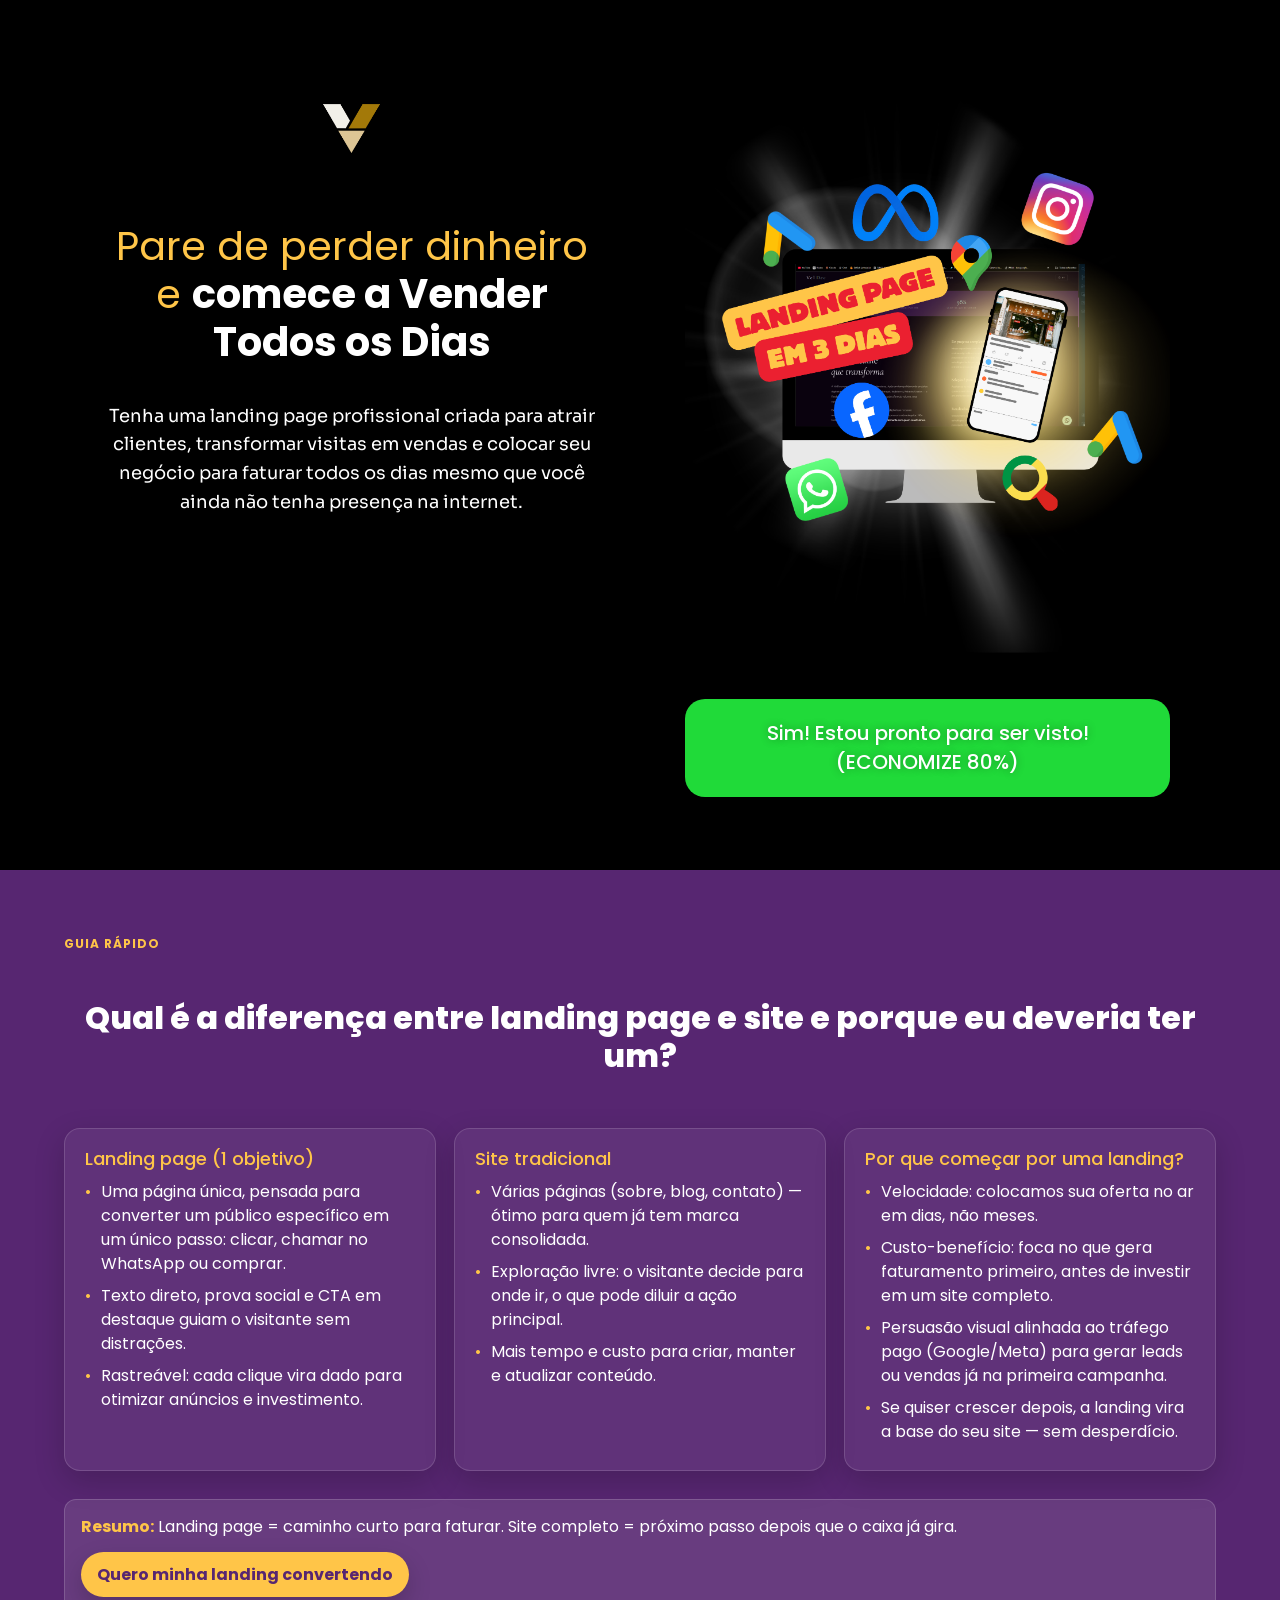
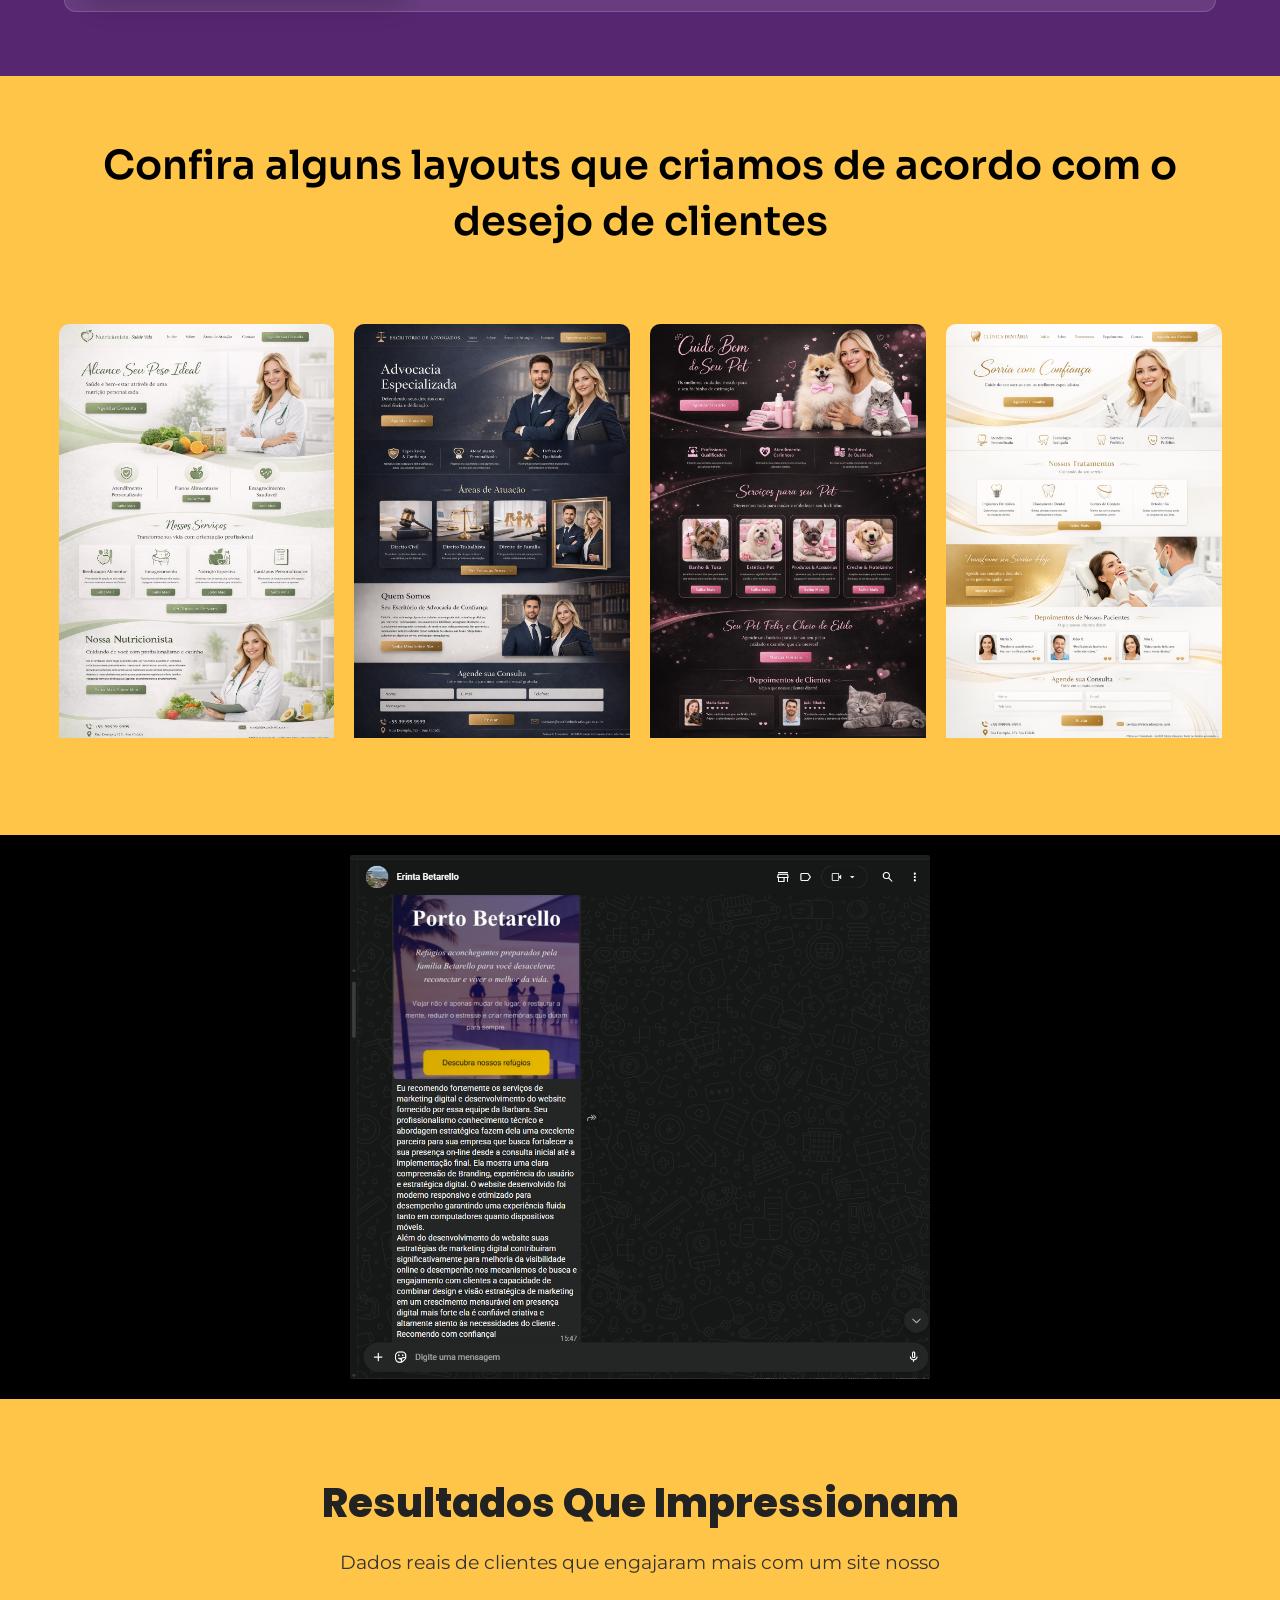
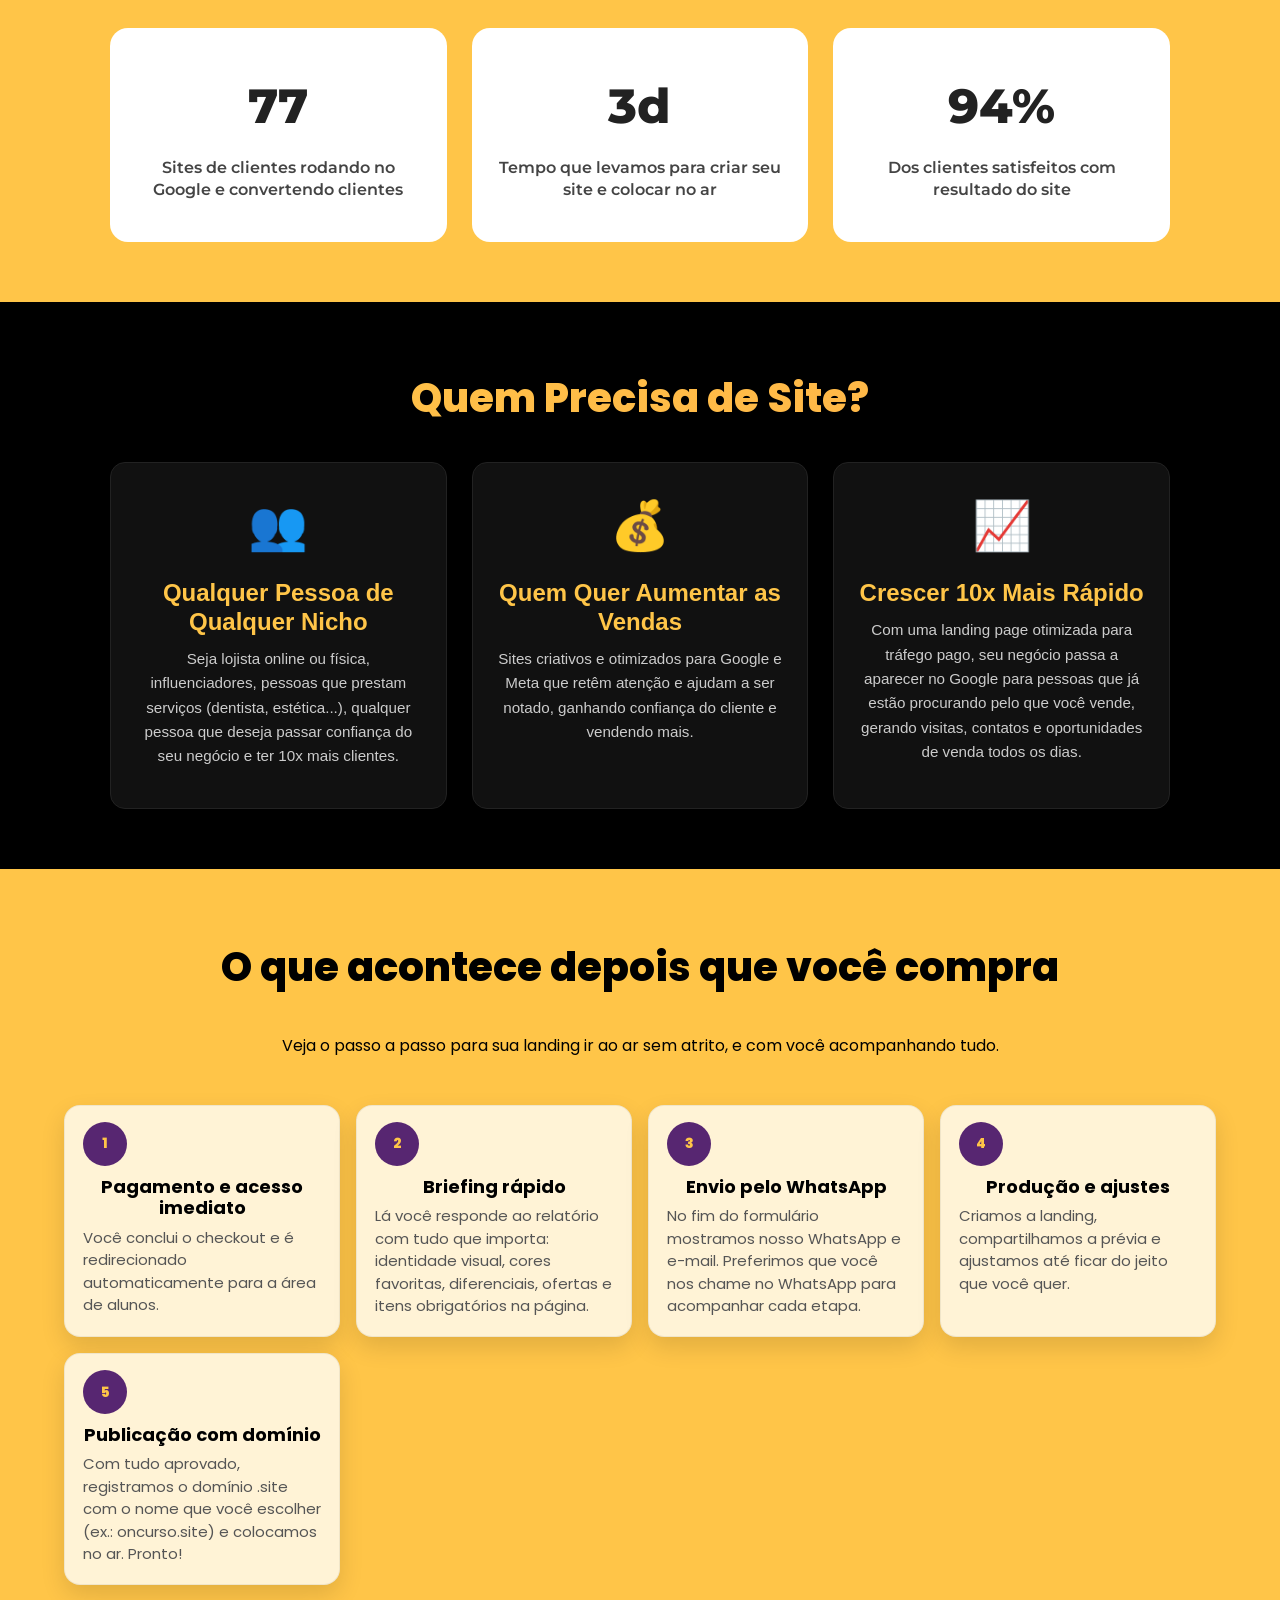
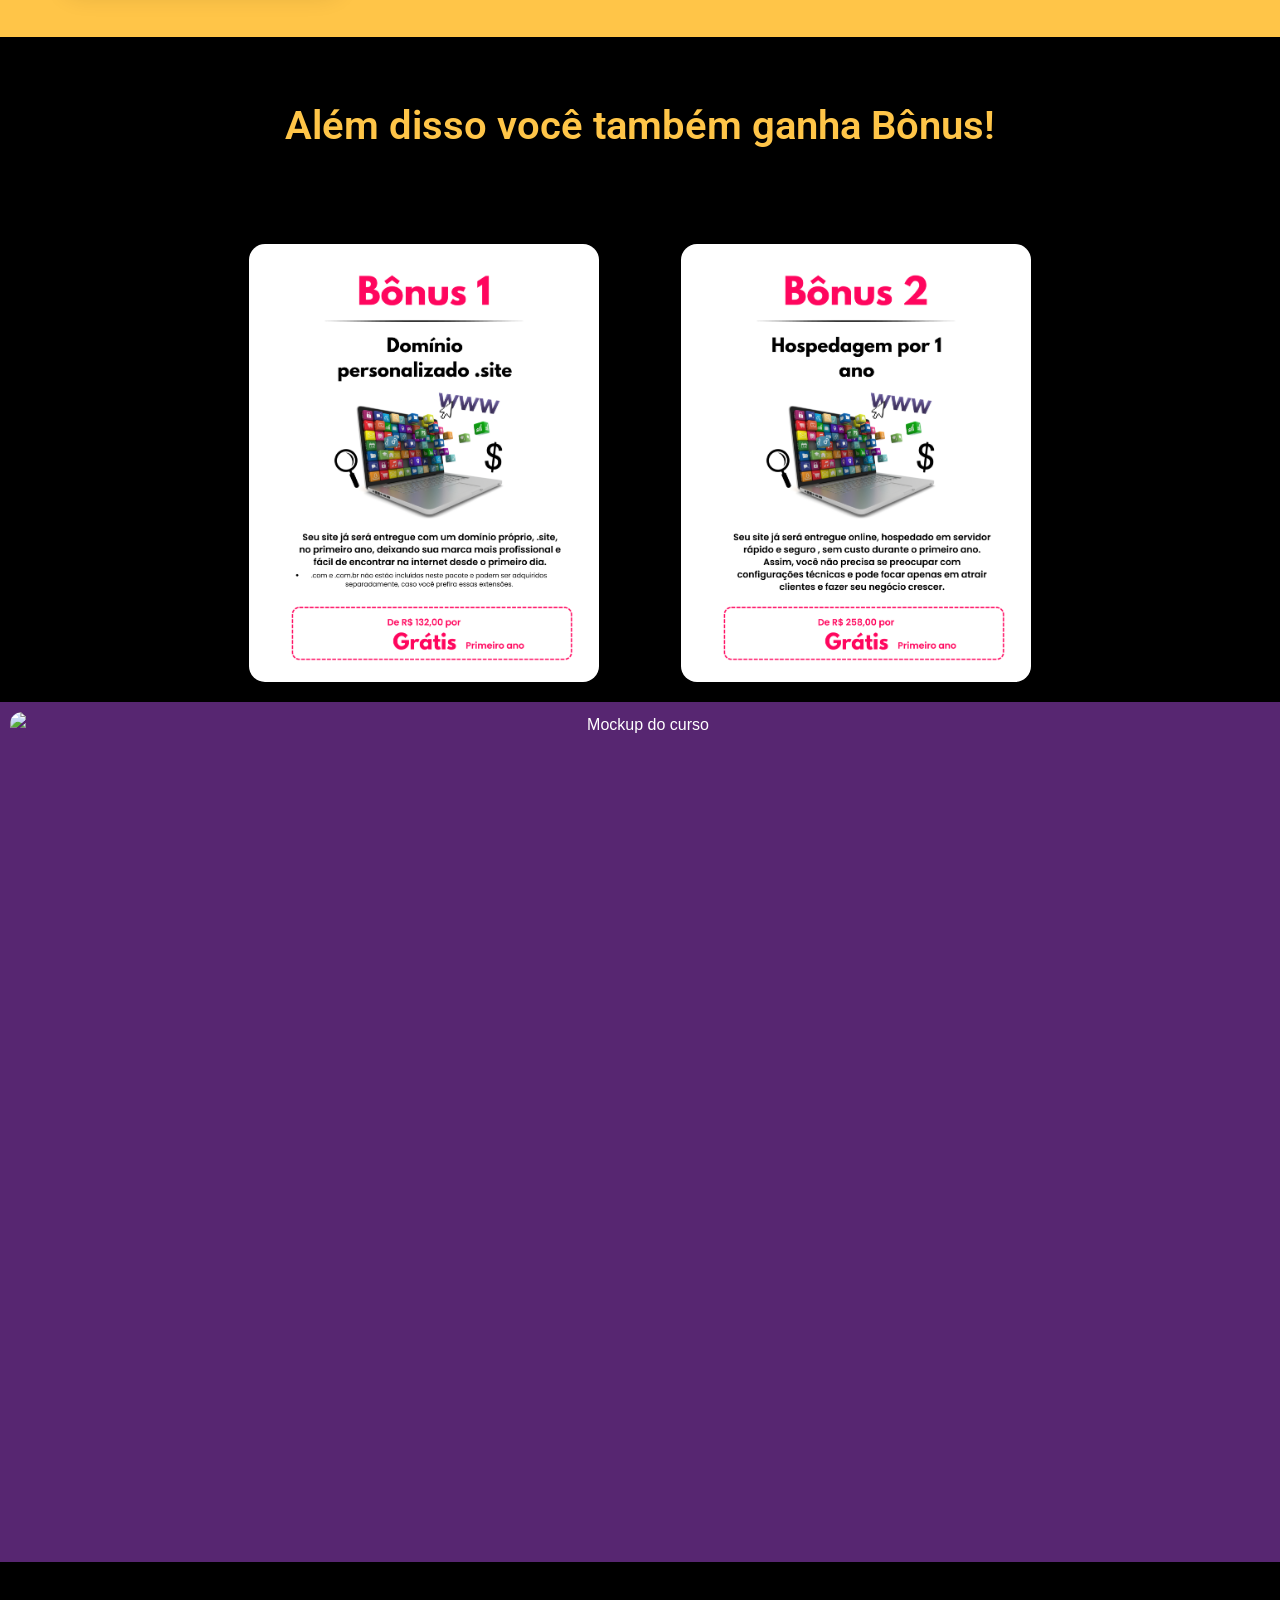
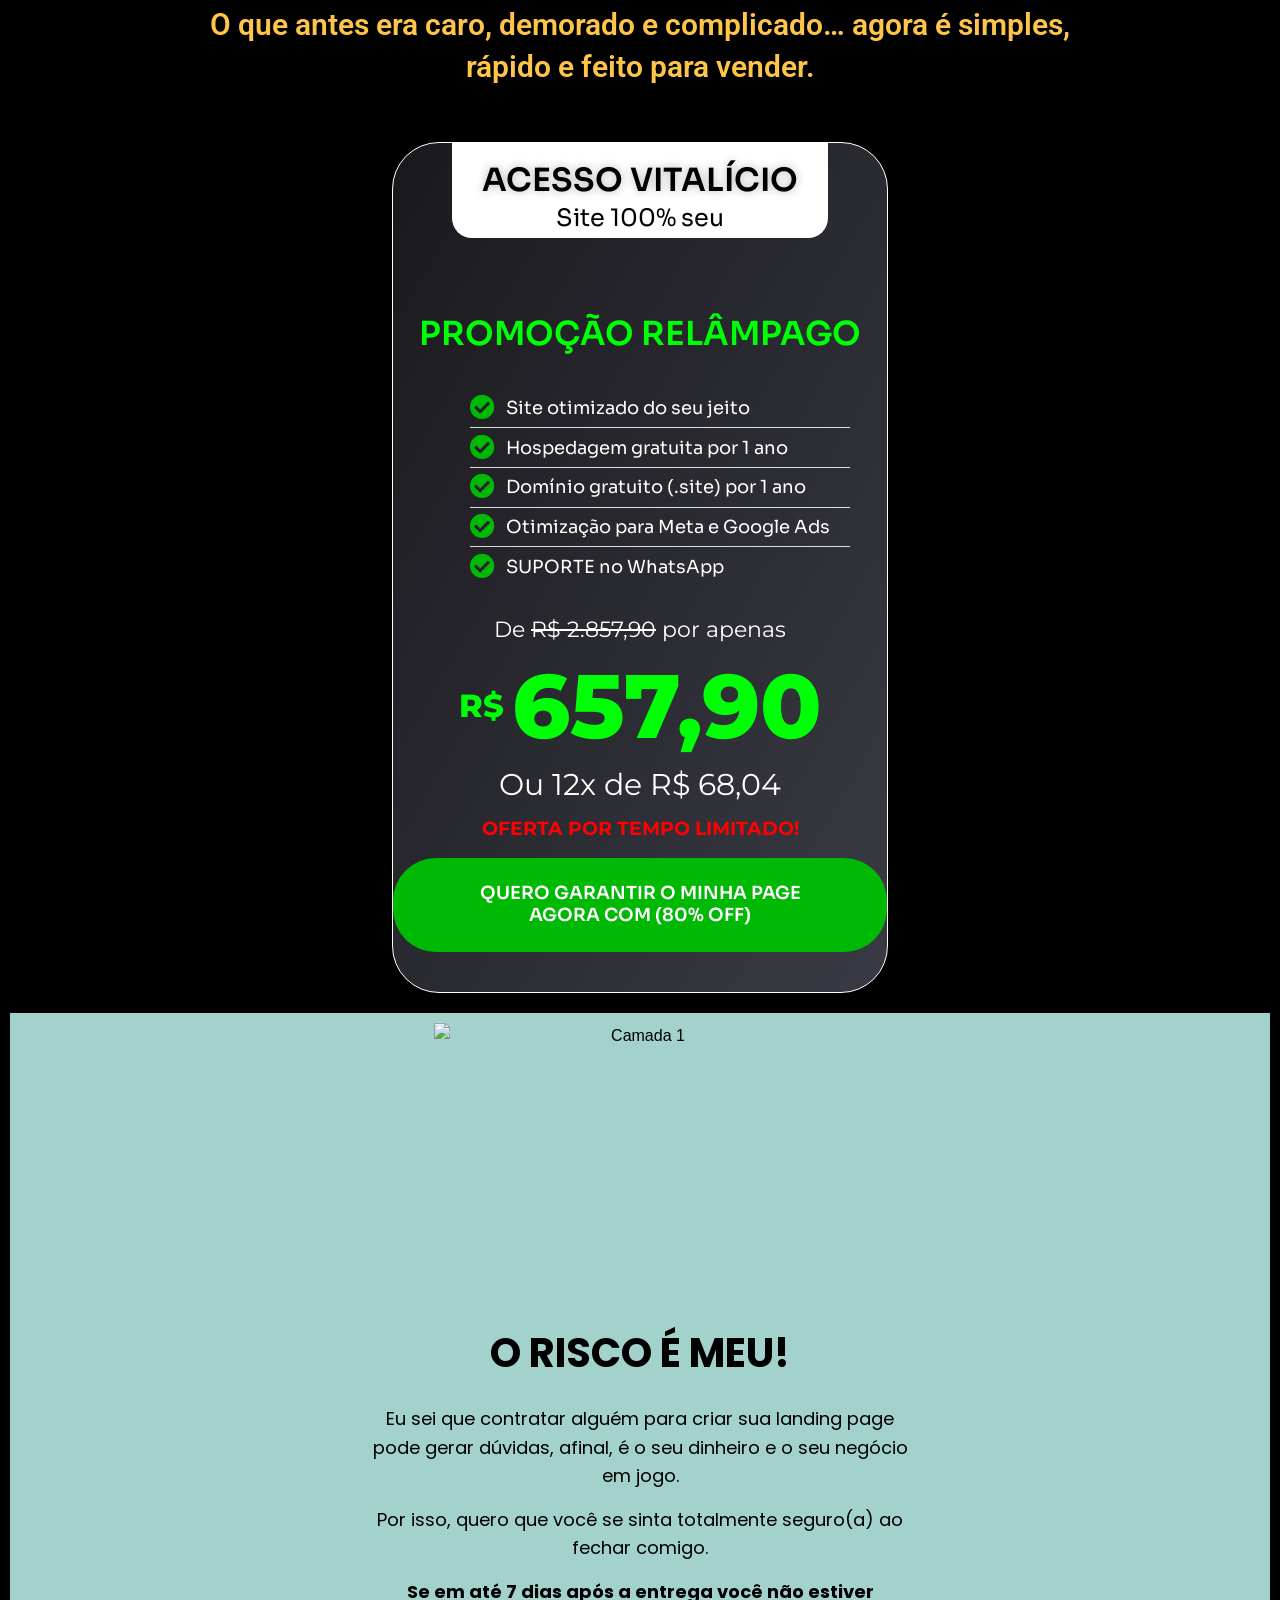
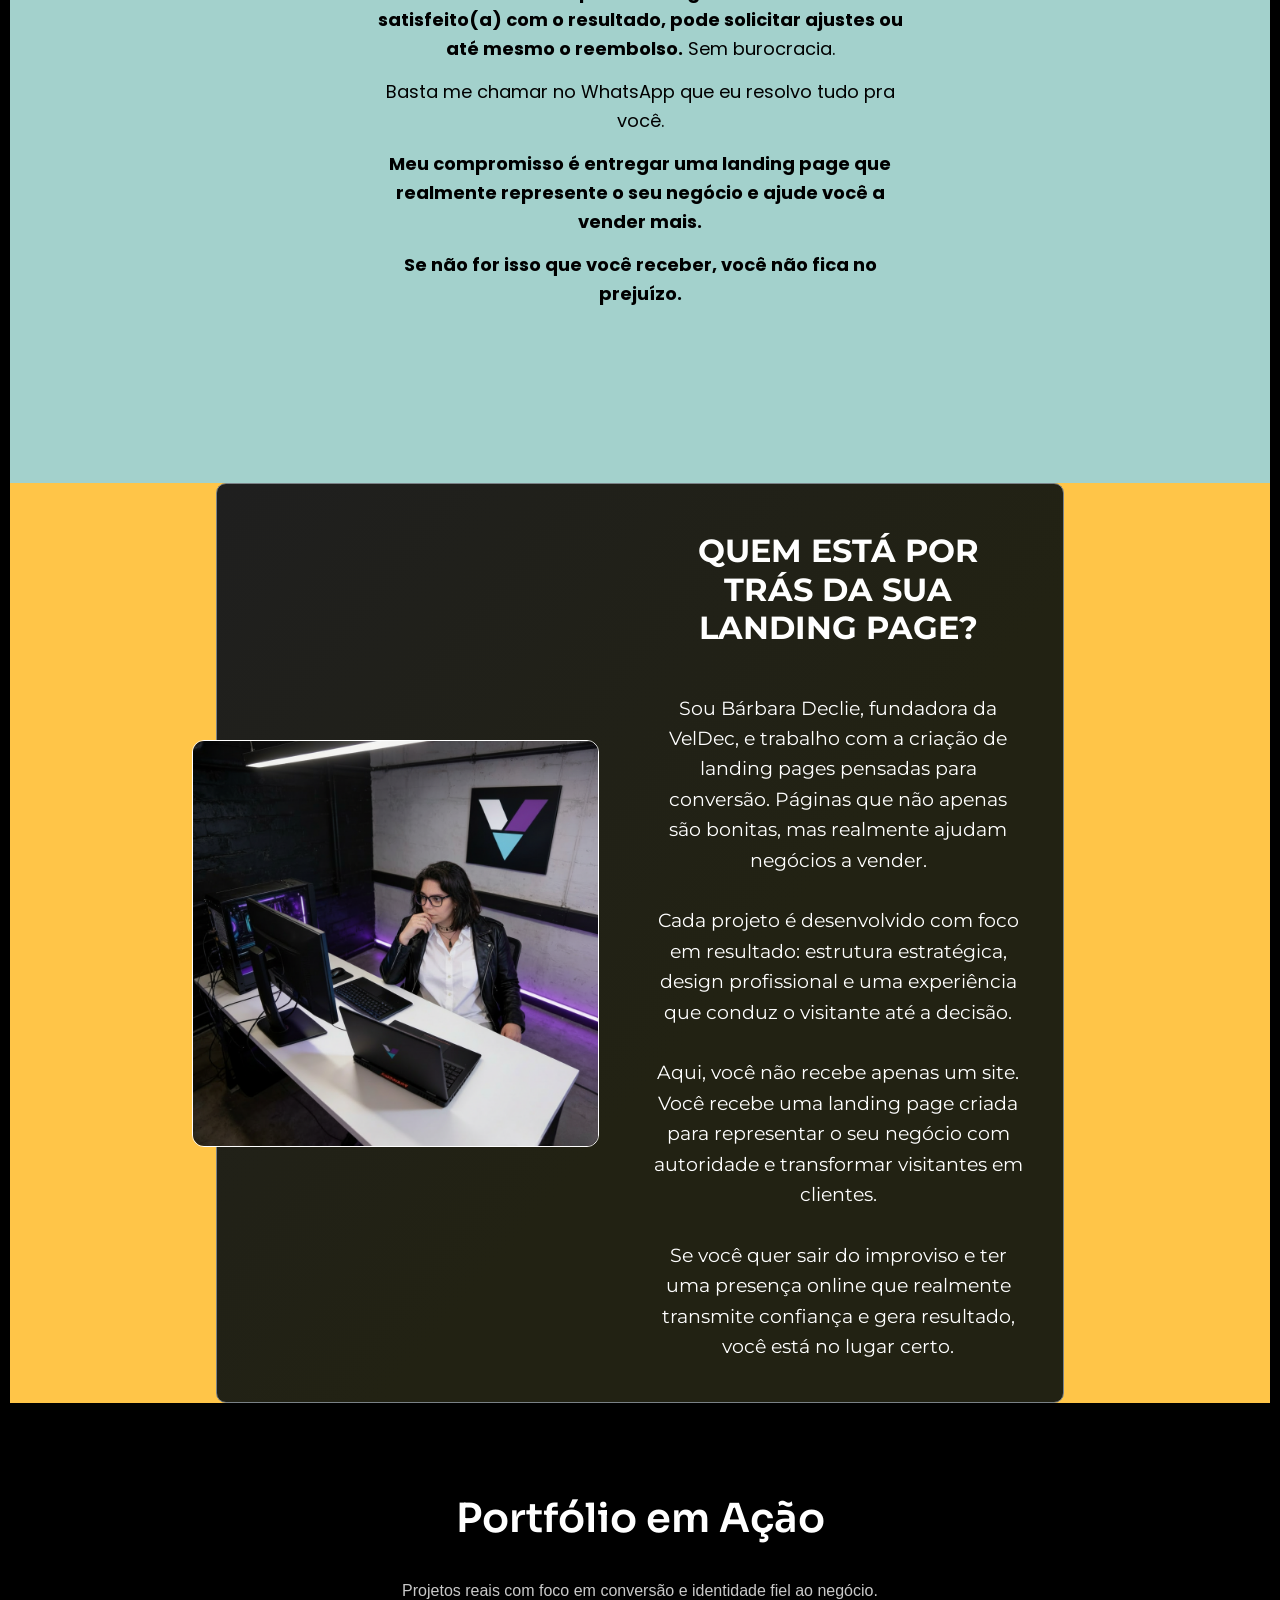
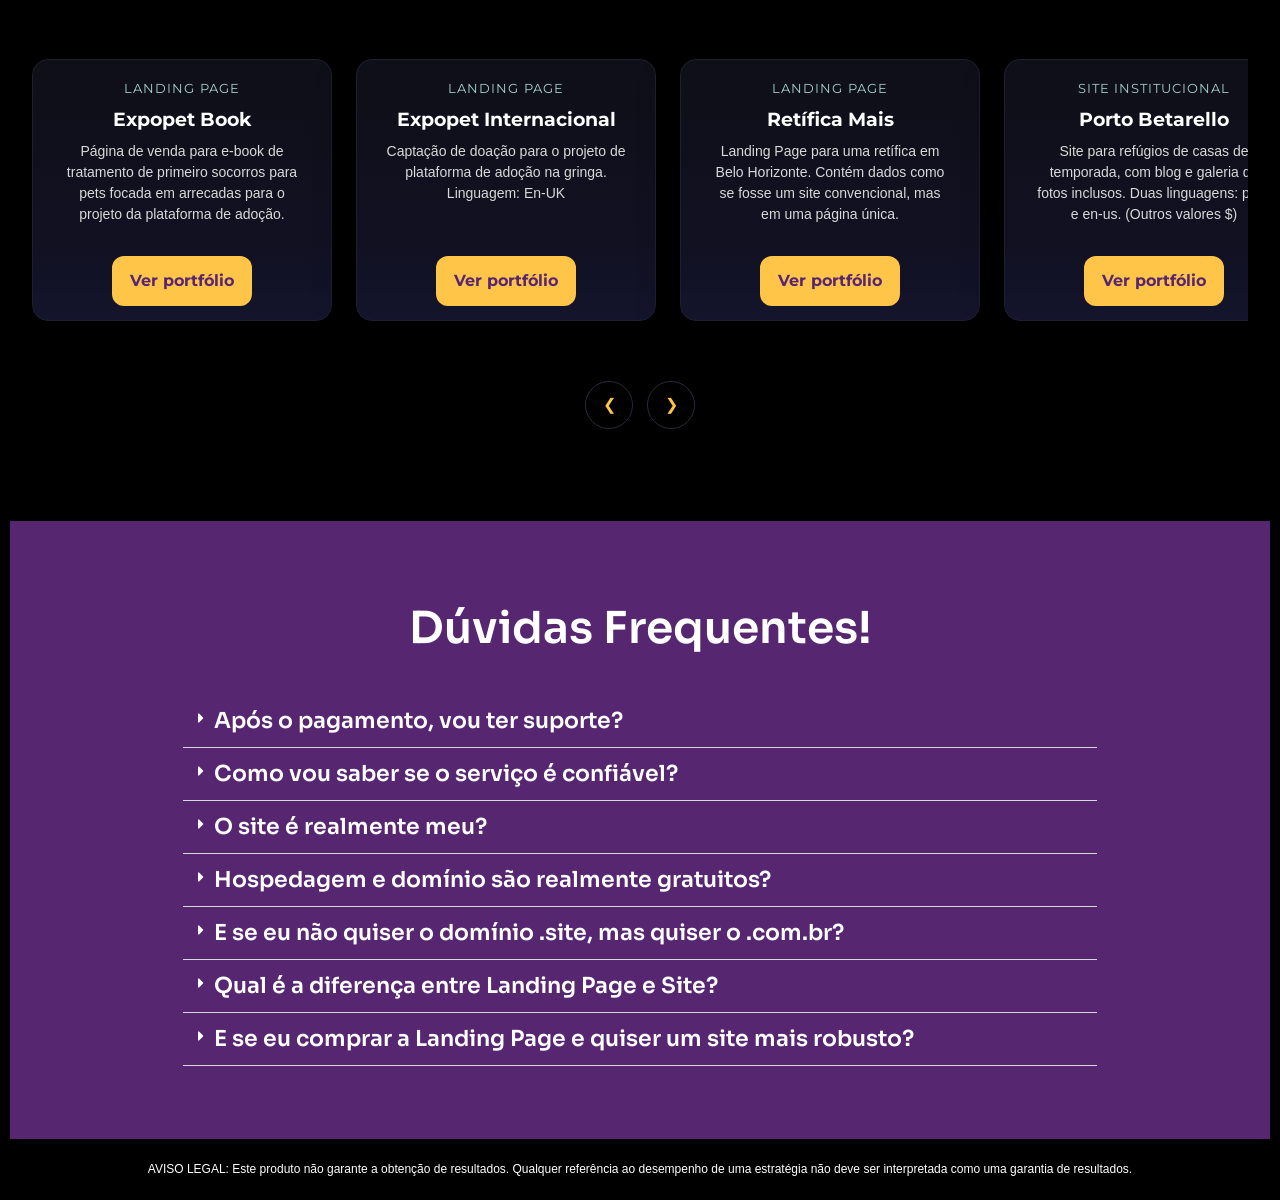
==== commit 51fae68e: "fix" ====
--- a/index.html
+++ b/index.html
@@ -51,9 +51,6 @@
 </script>
 <script type="rocketlazyloadscript" src="js/purify.min.js" id="dom-purify-js" defer=""></script>
 
-			<link rel="icon" href="images/Hard%E2%9A%A1-copiar-2-150x150.png" sizes="32x32">
-<link rel="icon" href="images/Hard%E2%9A%A1-copiar-2.png" sizes="192x192">
-<link rel="apple-touch-icon" href="images/Hard%E2%9A%A1-copiar-2.png">
 <meta name="msapplication-TileImage" content="#">
 		<style id="wp-custom-css">
 			
@@ -75,10 +72,7 @@
     </style>
 		<noscript><style id="rocket-lazyload-nojs-css">.rll-youtube-player, [data-lazy-src]{display:none !important;}</style></noscript>	<meta name="viewport" content="width=device-width, initial-scale=1.0, viewport-fit=cover"></head>
 <body class="home wp-singular page-template page-template-elementor_canvas page page-id-4293 wp-embed-responsive wp-theme-hello-elementor theme-default elementor-default elementor-template-canvas elementor-kit-5 elementor-page elementor-page-4293">
-	<!-- Google Tag Manager (noscript) -->
-<noscript><iframe src="https://www.googletagmanager.com/ns.html?id=GTM-PVXKHWH2"
-height="0" width="0" style="display:none;visibility:hidden"></iframe></noscript>
-<!-- End Google Tag Manager (noscript) -->
+
 		<div data-elementor-type="wp-page" data-elementor-id="4293" class="elementor elementor-4293" data-elementor-settings="{" ha_cmc_init_switcher":"no"}"="" data-elementor-post-type="page">
 				<div class="elementor-element elementor-element-a317657 e-flex e-con-boxed e-con e-parent" data-id="a317657" data-element_type="container" data-settings="{" _ha_eqh_enable":false}"="">
 					<div class="e-con-inner">
@@ -106,7 +100,7 @@
 				</div>
 				<div class="elementor-element elementor-element-e769c8b elementor-widget elementor-widget-button" data-id="e769c8b" data-element_type="widget" data-widget_type="button.default">
 				<div class="elementor-widget-container">
-									<div class="elementor-button-wrapper">
+									<div class="elementor-button-wrapper" style="display:flex;justify-content:center;">
 					<a class="elementor-button elementor-button-link elementor-size-sm elementor-animation-grow" href="#ancora">
 						<span class="elementor-button-content-wrapper">
 									<span class="elementor-button-text">Sim! Estou pronto para ser visto! (ECONOMIZE 80%)</span>
@@ -122,7 +116,7 @@
 .dobra-diferenca{background:#572671;color:#fff;padding:64px 5vw;font-family:'Poppins',sans-serif;}
 .dobra-diferenca .dobra-inner{max-width:1200px;margin:0 auto;display:flex;flex-direction:column;gap:28px;}
 .dobra-diferenca .dobra-eyebrow{letter-spacing:1px;text-transform:uppercase;font-size:12px;color:#ffc548;font-weight:700;margin:0;}
-.dobra-diferenca h2{margin:4px 0 14px;font-size:32px;line-height:1.2;font-weight:700;}
+.dobra-diferenca h2{margin:18px 0 24px;font-size:32px;line-height:1.2;font-weight:800;text-align:center;}
 .dobra-diferenca .dobra-grid{display:grid;grid-template-columns:repeat(auto-fit,minmax(260px,1fr));gap:18px;}
 .dobra-diferenca .dobra-card{background:rgba(255,255,255,0.06);border:1px solid rgba(255,255,255,0.14);border-radius:16px;padding:18px 20px;box-shadow:0 10px 30px rgba(0,0,0,0.18);}
 .dobra-diferenca .dobra-card h3{margin:0 0 10px;font-size:18px;line-height:1.3;color:#ffc548;}
@@ -133,11 +127,12 @@
 .dobra-diferenca .dobra-cta strong{color:#ffc548;}
 .dobra-diferenca .dobra-cta a{background:#ffc548;color:#572671;font-weight:700;text-decoration:none;padding:10px 16px;border-radius:999px;box-shadow:0 10px 24px rgba(0,0,0,0.18);}
 @media (max-width:780px){.dobra-diferenca h2{font-size:28px;}.dobra-diferenca .dobra-card{padding:16px;}}
+.std-title{font-family:'Poppins',sans-serif;font-size:32px;line-height:1.2;font-weight:800;text-align:center;margin:32px 0 24px;}
 </style>
 <section class="dobra-diferenca">
   <div class="dobra-inner">
     <p class="dobra-eyebrow">Guia rápido</p>
-    <h2>Qual é a diferença entre landing page e site e porque eu deveria ter um?</h2>
+    <h2 class="std-title">Qual é a diferença entre landing page e site e porque eu deveria ter um?</h2>
     <div class="dobra-grid">
       <div class="dobra-card">
         <h3>Landing page (1 objetivo)</h3>
@@ -173,9 +168,9 @@
 </section>
 		<div class="elementor-element elementor-element-23db367 e-flex e-con-boxed e-con e-parent" data-id="23db367" data-element_type="container" data-settings="{" _ha_eqh_enable":false}"="">
 					<div class="e-con-inner">
-				<div class="elementor-element elementor-element-c7edd2b elementor-widget elementor-widget-heading" data-id="c7edd2b" data-element_type="widget" data-widget_type="heading.default">
-				<div class="elementor-widget-container">
-					<h2 class="elementor-heading-title elementor-size-default">Confira alguns layouts que criamos de acordo com o desejo de clientes</h2>				</div>
+					<div class="elementor-element elementor-element-c7edd2b elementor-widget elementor-widget-heading" data-id="c7edd2b" data-element_type="widget" data-widget_type="heading.default">
+				<div class="elementor-widget-container">
+					<h2 class="elementor-heading-title elementor-size-default std-title">Confira alguns layouts que criamos de acordo com o desejo de clientes</h2>				</div>
 				</div>
 					</div>
 				</div>
@@ -230,7 +225,7 @@
 		<div class="elementor-element elementor-element-2485640 e-con-full e-flex e-con e-parent" data-id="2485640" data-element_type="container" data-settings="{" _ha_eqh_enable":false}"="">
 				<div class="elementor-element elementor-element-33bde47 elementor-widget__width-inherit elementor-widget elementor-widget-html" data-id="33bde47" data-element_type="widget" data-widget_type="html.default">
 				<div class="elementor-widget-container">
-					<!-- CÓDIGO PARA WORDPRESS - Cole no Bloco HTML -->
+
 <style>
 @import url('https://fonts.googleapis.com/css2?family=Montserrat:wght@400;600;800&display=swap');
 
@@ -248,11 +243,12 @@
 }
 
 .resultados-title {
-    font-size: 2.5em;
+    font-size: 40px;
     font-weight: 800;
-    margin-bottom: 20px;
+    margin: 20px 0 20px;
     color: #222;
     line-height: 1.2;
+    text-align: center;
 }
 
 .resultados-subtitle {
@@ -303,7 +299,7 @@
 
 <section class="resultados-section">
     <div class="resultados-container">
-        <h2 class="resultados-title">Resultados Que Impressionam</h2>
+    <h2 class="resultados-title std-title">Resultados Que Impressionam</h2>
         
         <p class="resultados-subtitle">
             Dados reais de clientes que engajaram mais com um site nosso
@@ -347,7 +343,7 @@
 
   
   <meta name="viewport" content="width=device-width, initial-scale=1.0">
-  <title>Para Quem É o CapCut Hard</title>
+  
   <style>
     * {margin:0;padding:0;box-sizing:border-box;}
     body {
@@ -365,9 +361,9 @@
 
     .para-quem h2 {
       text-align:center;
-      font-size:2.2em;
-      font-weight:900;
-      margin-bottom:50px;
+      font-size:40px;
+      font-weight:800;
+      margin:12px 0 40px;
       background:linear-gradient(135deg,#ffc548,#ffb347);
       -webkit-background-clip:text;
       -webkit-text-fill-color:transparent;
@@ -412,7 +408,7 @@
 
 
   <section class="para-quem">
-    <h2>Quem Precisa de Site?</h2>
+    <h2 class="std-title">Quem Precisa de Site?</h2>
     <div class="grid">
 
       <div class="card">
@@ -439,18 +435,18 @@
 <style>
 .dobra-roadmap{background:#ffc548;color:#572671;padding:56px 5vw;font-family:'Poppins',sans-serif;}
 .dobra-roadmap .wrap{max-width:1200px;margin:0 auto;display:flex;flex-direction:column;gap:22px;}
-.dobra-roadmap h2{margin:0;font-size:32px;line-height:1.2;font-weight:800;}
-.dobra-roadmap p.lead{margin:0;font-size:16px;max-width:780px;}
+.dobra-roadmap h2{margin:18px 0 20px;font-size:40px;line-height:1.2;font-weight:800;text-align:center;color:#000;}
+.dobra-roadmap p.lead{margin:0 auto 24px;font-size:16px;max-width:780px;text-align:center;color:#000;}
 .roadmap-steps{display:grid;grid-template-columns:repeat(auto-fit,minmax(220px,1fr));gap:16px;}
 .step-card{background:#fff3d6;color:#572671;border:1px solid rgba(0,0,0,0.06);border-radius:16px;padding:16px 18px 18px;box-shadow:0 10px 24px rgba(0,0,0,0.12);position:relative;overflow:hidden;text-align:left;}
 .step-number{display:inline-flex;align-items:center;justify-content:center;width:44px;height:44px;border-radius:999px;background:#572671;color:#ffc548;font-weight:800;font-size:14px;margin:0 auto 10px;}
-.step-title{margin:0 0 8px;font-size:18px;font-weight:700;text-align:center;}
-.step-text{margin:0;font-size:15px;line-height:1.5;}
+.step-title{margin:0 0 8px;font-size:18px;font-weight:700;text-align:center;color:#000;}
+.step-text{margin:0;font-size:15px;line-height:1.5;color:#555;}
 @media(max-width:780px){.dobra-roadmap h2{font-size:28px;}}
 </style>
 <section class="dobra-roadmap">
   <div class="wrap">
-    <h2>O que acontece depois que você compra</h2>
+    <h2 class="std-title">O que acontece depois que você compra</h2>
     <p class="lead">Veja o passo a passo para sua landing ir ao ar sem atrito, e com você acompanhando tudo.</p>
     <div class="roadmap-steps">
       <div class="step-card" data-step="1">
@@ -508,7 +504,7 @@
 	<div class="elementor-widget-wrap elementor-element-populated">
 				<div class="elementor-element elementor-element-305de5bf elementor-widget elementor-widget-heading" data-id="305de5bf" data-element_type="widget" data-widget_type="heading.default">
 		<div class="elementor-widget-container">
-			<h2 class="elementor-heading-title elementor-size-default">Além disso você também ganha Bônus!</h2>			</div>
+			<h2 class="elementor-heading-title elementor-size-default std-title">Além disso você também ganha Bônus!</h2>			</div>
 		</div>
 		</div>
 </div>
@@ -546,7 +542,7 @@
 					<div class="e-con-inner">
 				<div class="elementor-element elementor-element-3d5a9d1d elementor-widget__width-initial elementor-widget elementor-widget-heading" data-id="3d5a9d1d" data-element_type="widget" data-widget_type="heading.default">
 				<div class="elementor-widget-container">
-					<h2 class="elementor-heading-title elementor-size-default">O que antes era caro, demorado e complicado… agora é simples, rápido e feito para vender.</h2>				</div>
+					<h2 class="elementor-heading-title elementor-size-default std-title">O que antes era caro, demorado e complicado… agora é simples, rápido e feito para vender.</h2>				</div>
 				</div>
 		<div class="elementor-element elementor-element-20c79402 e-con-full e-flex e-con e-child" data-id="20c79402" data-element_type="container" data-settings="{" _ha_eqh_enable":false}"="">
 		<div class="elementor-element elementor-element-6092655 e-con-full oferta67 e-flex e-con e-child" data-id="6092655" data-element_type="container" id="oferta67" data-settings="{" background_background":"gradient","_ha_eqh_enable":false}"="">
@@ -621,6 +617,21 @@
 				</div>
 								</div>
 				</div>
+<style>
+.btn3 .elementor-button{
+  transition:transform .18s ease, box-shadow .18s ease, filter .18s ease;
+}
+.btn3 .elementor-button:hover{
+  transform:translateY(-2px);
+  box-shadow:0 14px 32px rgba(0,0,0,0.22);
+  filter:brightness(1.04);
+}
+.btn3 .elementor-button:active{
+  transform:translateY(0);
+  box-shadow:0 10px 24px rgba(0,0,0,0.20);
+  filter:brightness(0.98);
+}
+</style>
 				<div class="elementor-element elementor-element-e28a768 elementor-widget__width-initial elementor-widget elementor-widget-image" data-id="e28a768" data-element_type="widget" data-widget_type="image.default">
 				<div class="elementor-widget-container">
 				</div>
@@ -633,7 +644,7 @@
 		<div class="elementor-element elementor-element-52bd66e e-con-full e-flex e-con e-child" data-id="52bd66e" data-element_type="container" data-settings="{" _ha_eqh_enable":false}"" style="color:#000;">
 				<div class="elementor-element elementor-element-3efe01a elementor-widget__width-initial elementor-widget elementor-widget-image" data-id="3efe01a" data-element_type="widget" data-widget_type="image.default">
 				<div class="elementor-widget-container">
-															<img width="512" height="512" decoding="async" src="images/Camada-1-1.png" title="Camada 1" alt="Camada 1" loading="lazy" data-lazy-src="https://eduardosrocinski.com.br/wp-content/uploads/2024/05/Camada-1-1.png"><noscript><img width="512" height="512" decoding="async" src="https://eduardosrocinski.com.br/wp-content/uploads/2024/05/Camada-1-1.png" title="Camada 1" alt="Camada 1" loading="lazy" /></noscript>															</div>
+															<img width="512" height="512" decoding="async" src="images/Camada-1-1.png" title="Camada 1" alt="Camada 1" loading="lazy" data-lazy-src="https://veldec.site/images/Camada-1-1.png"><noscript><img width="512" height="512" decoding="async" src="https://veldec.site/images/Camada-1-1.png" title="Camada 1" alt="Camada 1" loading="lazy" /></noscript>															</div>
 				</div>
 				<div class="elementor-element elementor-element-fed1bc5 elementor-widget-mobile__width-initial elementor-widget elementor-widget-text-editor" data-id="fed1bc5" data-element_type="widget" data-widget_type="text-editor.default">
 				<div class="elementor-widget-container">
@@ -661,8 +672,8 @@
 		<div class="elementor-element elementor-element-109baf4 e-con-full animated-slow e-flex e-con e-child" data-id="109baf4" data-element_type="container" data-settings="{" animation":"none","animation_mobile":"none","_ha_eqh_enable":false}"="">
 				<div class="elementor-element elementor-element-44370579 elementor-widget elementor-widget-image-box" data-id="44370579" data-element_type="widget" data-settings="{" _animation":"none","_animation_mobile":"none"}"="" data-widget_type="image-box.default">
 				<div class="elementor-widget-container">
-					<div class="elementor-image-box-wrapper"><div class="elementor-image-box-content"><h3 class="elementor-image-box-title">QUEM ESTÁ POR TRÁS DA SUA LANDING PAGE?</h3><p class="elementor-image-box-description">Por trás da sua página existe estratégia, não só design.
-<br><br>
+					<div class="elementor-image-box-wrapper"><div class="elementor-image-box-content"><h3 class="elementor-image-box-title">QUEM ESTÁ POR TRÁS DA SUA LANDING PAGE?</h3><p class="elementor-image-box-description">
+<br>
 Sou Bárbara Declie, fundadora da VelDec, e trabalho com a criação de landing pages pensadas para conversão. Páginas que não apenas são bonitas, mas realmente ajudam negócios a vender.
 <br><br>
 Cada projeto é desenvolvido com foco em resultado: estrutura estratégica, design profissional e uma experiência que conduz o visitante até a decisão.
@@ -682,14 +693,14 @@
 			<div class="elementor-widget-wrap elementor-element-populated">
 						<div class="elementor-element elementor-element-portfolio-heading elementor-widget elementor-widget-heading" data-id="portfolio-heading" data-element_type="widget" data-widget_type="heading.default">
 				<div class="elementor-widget-container">
-					<h2 class="elementor-heading-title elementor-size-default" style="margin-bottom:8px;color:#fff;">Portfólio em Ação</h2>
-					<p style="color:#c9c9c9;margin:0 0 24px 0;">Projetos reais com foco em conversão e identidade fiel ao negócio.</p>
+					<h2 class="elementor-heading-title elementor-size-default std-title" style="margin:2px 0 35px;color:#fff;font-size:40px;font-weight:800;line-height:1.2;">Portfólio em Ação</h2>
+					<p style="color:#c9c9c9;margin:0 0 55px 0;text-align:center;">Projetos reais com foco em conversão e identidade fiel ao negócio.</p>
 				</div>
 				</div>
 				<div class="elementor-element elementor-element-portfolio-cards elementor-widget elementor-widget-html" data-id="portfolio-cards" data-element_type="widget" data-widget_type="html.default">
 				<div class="elementor-widget-container">
 <style>
-.portfolio-shell{position:relative;overflow:hidden;padding:0 12px;}
+.portfolio-shell{position:relative;overflow:hidden;padding:0 12px 8px;}
 .portfolio-track{display:flex;gap:24px;transition:transform .4s ease;}
 .portfolio-card{flex:0 0 300px;background:linear-gradient(180deg,#0f0f18 0%,#111122 70%,#14142c 100%);border:1px solid #1f1f2e;border-radius:16px;overflow:hidden;box-shadow:0 18px 40px rgba(0,0,0,0.35);color:#fff;display:flex;flex-direction:column;min-height:260px;}
 .portfolio-card__body{padding:18px 16px 14px 16px;display:flex;flex-direction:column;gap:10px;flex:1;align-items:center;text-align:center;}
@@ -699,23 +710,20 @@
 .portfolio-card__actions{margin-top:auto;display:flex;justify-content:center;}
 .portfolio-btn{background:#ffc548;color:#572671;font-weight:700;font-family:'Montserrat',sans-serif;border:none;border-radius:12px;padding:12px 18px;text-decoration:none;display:inline-flex;align-items:center;gap:8px;transition:all .25s ease;box-shadow:0 8px 20px rgba(255,197,72,0.35);}
 .portfolio-btn:hover{transform:translateY(-1px);filter:brightness(1.06);}
-.portfolio-nav{position:absolute;top:50%;transform:translateY(-50%);background:rgba(0,0,0,0.28);border:1px solid #2a2a3a;color:#ffc548;width:48px;height:48px;border-radius:50%;display:grid;place-items:center;cursor:pointer;backdrop-filter:blur(6px);transition:all .2s ease;box-shadow:0 10px 26px rgba(0,0,0,0.35);z-index:5;}
-.portfolio-nav:hover{background:rgba(163,209,204,0.22);}
-.portfolio-nav--prev{left:12px;}
-.portfolio-nav--next{right:12px;}
+.portfolio-navs{display:flex;justify-content:center;gap:14px;margin-top:60px;margin-bottom:4px;}
+.portfolio-nav{position:relative;background:rgba(0,0,0,0.28);border:1px solid #2a2a3a;color:#ffc548;width:48px;height:48px;border-radius:50%;display:grid;place-items:center;cursor:pointer;backdrop-filter:blur(6px);transition:all .2s ease;box-shadow:0 10px 26px rgba(0,0,0,0.35);z-index:5;}
+.portfolio-nav:hover{background:rgba(255,197,72,0.18);}
 @media (max-width:1024px){
   .portfolio-card{flex-basis:280px;min-height:400px;}
 }
 @media (max-width:767px){
-  .portfolio-shell{padding:0;}
-  .portfolio-card{flex-basis:82vw;}
-  .portfolio-nav{top:unset;bottom:-52px;transform:none;background:rgba(255,255,255,0.08);border-color:#2a2a3a;}
-  .portfolio-nav--prev{left:10px;}
-  .portfolio-nav--next{right:10px;}
+  .portfolio-shell{padding:0 0 8px;}
+  .portfolio-card{flex-basis:76vw;min-height:240px;}
+  .portfolio-nav{position:relative;top:auto;bottom:auto;transform:none;width:52px;height:52px;background:rgba(255,255,255,0.08);border-color:#2a2a3a;}
+  .portfolio-navs{margin-top:28px;margin-bottom:4px;}
 }
 </style>
 <div class="portfolio-shell">
-  <button class="portfolio-nav portfolio-nav--prev" type="button" aria-label="Projeto anterior" data-portfolio-prev>&#10094;</button>
   <div class="portfolio-window" style="overflow:hidden;">
     <div class="portfolio-track">
       <div class="portfolio-card">
@@ -790,20 +798,38 @@
       </div>
     </div>
   </div>
-  <button class="portfolio-nav portfolio-nav--next" type="button" aria-label="Próximo projeto" data-portfolio-next>&#10095;</button>
+  <div class="portfolio-navs">
+    <button class="portfolio-nav portfolio-nav--prev" type="button" aria-label="Projeto anterior" data-portfolio-prev>&#10094;</button>
+    <button class="portfolio-nav portfolio-nav--next" type="button" aria-label="Próximo projeto" data-portfolio-next>&#10095;</button>
+  </div>
 </div>
 <script>
 (function() {
   const track = document.querySelector('.portfolio-track');
   const cards = Array.from(document.querySelectorAll('.portfolio-card'));
+  const container = document.querySelector('.portfolio-window');
   const prev = document.querySelector('[data-portfolio-prev]');
   const next = document.querySelector('[data-portfolio-next]');
   if (!track || cards.length === 0) return;
   let index = 0;
   let step = cards[0].getBoundingClientRect().width + 24;
-  const updateStep = () => { step = cards[0].getBoundingClientRect().width + 24; moveTo(index, false); };
+  let visible = 1;
+  let maxIndex = Math.max(0, cards.length - visible);
+
+  const recalc = () => {
+    step = cards[0].getBoundingClientRect().width + 24;
+    if (container) {
+      visible = Math.max(1, Math.floor(container.getBoundingClientRect().width / step));
+    }
+    maxIndex = Math.max(0, cards.length - visible);
+    index = Math.min(index, maxIndex);
+    moveTo(index, false);
+  };
+
   const moveTo = (i, animate = true) => {
-    index = (i + cards.length) % cards.length;
+    if (i > maxIndex) i = 0;
+    if (i < 0) i = maxIndex;
+    index = i;
     if (!animate) track.style.transition = 'none';
     requestAnimationFrame(() => {
       track.style.transform = `translateX(-${index * step}px)`;
@@ -812,7 +838,8 @@
   };
   prev?.addEventListener('click', () => moveTo(index - 1));
   next?.addEventListener('click', () => moveTo(index + 1));
-  window.addEventListener('resize', () => updateStep());
+  window.addEventListener('resize', () => recalc());
+  recalc();
 })();
 </script>
 				</div>
@@ -827,7 +854,7 @@
 			<div class="elementor-widget-wrap elementor-element-populated">
 						<div class="elementor-element elementor-element-e4ea726 elementor-widget elementor-widget-heading" data-id="e4ea726" data-element_type="widget" data-widget_type="heading.default">
 				<div class="elementor-widget-container">
-					<h2 class="elementor-heading-title elementor-size-default" style="margin-bottom:24px;">Dúvidas Frequentes!</h2>				</div>
+					<h2 class="elementor-heading-title elementor-size-default std-title" style="margin:8px 0 40px;font-size:44px;line-height:1.2;">Dúvidas Frequentes!</h2>				</div>
 				</div>
 				<div class="elementor-element elementor-element-12da2d36 elementor-widget elementor-widget-toggle" data-id="12da2d36" data-element_type="widget" data-widget_type="toggle.default">
 				<div class="elementor-widget-container">
@@ -914,6 +941,44 @@
 <section style="background:#000;color:#fff;padding:22px 12px;text-align:center;font-size:12px;line-height:1.4;">
   AVISO LEGAL: Este produto não garante a obtenção de resultados. Qualquer referência ao desempenho de uma estratégia não deve ser interpretada como uma garantia de resultados.
 </section>
+<script>
+// Fallback simples para o acordeão de Dúvidas Frequentes caso o JS do Elementor não inicialize
+document.addEventListener('DOMContentLoaded', function () {
+  const toggles = document.querySelectorAll('.elementor-toggle');
+  toggles.forEach(function(toggle){
+    const items = toggle.querySelectorAll('.elementor-toggle-item');
+    items.forEach(function(item){
+      const title = item.querySelector('.elementor-tab-title');
+      const content = item.querySelector('.elementor-tab-content');
+      if(!title || !content) return;
+      // estado inicial fechado
+      title.setAttribute('aria-expanded','false');
+      content.style.display = 'none';
+      title.addEventListener('click', function(e){
+        e.preventDefault();
+        const isOpen = title.getAttribute('aria-expanded') === 'true';
+        // fecha todos
+        items.forEach(function(it){
+          const t = it.querySelector('.elementor-tab-title');
+          const c = it.querySelector('.elementor-tab-content');
+          if(!t || !c) return;
+          t.classList.remove('elementor-active');
+          c.classList.remove('elementor-active');
+          t.setAttribute('aria-expanded','false');
+          c.style.display = 'none';
+        });
+        // abre se estava fechado
+        if(!isOpen){
+          title.classList.add('elementor-active');
+          content.classList.add('elementor-active');
+          title.setAttribute('aria-expanded','true');
+          content.style.display = 'block';
+        }
+      });
+    });
+  });
+});
+</script>
 				</div>
 		<script type="speculationrules">
 {"prefetch":[{"source":"document","where":{"and":[{"href_matches":"\/*"},{"not":{"href_matches":["\/wp-*.php","\/wp-admin\/*","\/wp-content\/uploads\/*","\/wp-content\/*","\/wp-content\/plugins\/*","\/wp-content\/themes\/hello-elementor\/*","\/*\\?(.+)"]}},{"not":{"selector_matches":"a[rel~="nofollow"]"}},{"not":{"selector_matches":".no-prefetch, .no-prefetch a"}}]},"eagerness":"conservative"}]}
@@ -1005,7 +1070,7 @@
 <script type="rocketlazyloadscript" src="js/frontend-modules.min.js" id="elementor-frontend-modules-js" defer=""></script>
 <script type="rocketlazyloadscript" src="js/core.min.js" id="jquery-ui-core-js" defer=""></script>
 <script type="rocketlazyloadscript" id="elementor-frontend-js-before">
-var elementorFrontendConfig = {"environmentMode":{"edit":false,"wpPreview":false,"isScriptDebug":false},"i18n":{"shareOnFacebook":"Compartilhar no Facebook","shareOnTwitter":"Compartilhar no Twitter","pinIt":"Fixar","download":"Baixar","downloadImage":"Baixar imagem","fullscreen":"Tela cheia","zoom":"Zoom","share":"Compartilhar","playVideo":"Reproduzir v\u00eddeo","previous":"Anterior","next":"Pr\u00f3ximo","close":"Fechar","a11yCarouselPrevSlideMessage":"Slide anterior","a11yCarouselNextSlideMessage":"Pr\u00f3ximo slide","a11yCarouselFirstSlideMessage":"Este \u00e9 o primeiro slide","a11yCarouselLastSlideMessage":"Este \u00e9 o \u00faltimo slide","a11yCarouselPaginationBulletMessage":"Ir para o slide"},"is_rtl":false,"breakpoints":{"xs":0,"sm":480,"md":931,"lg":1081,"xl":1440,"xxl":1600},"responsive":{"breakpoints":{"mobile":{"label":"Dispositivos m\u00f3veis no modo retrato","value":930,"default_value":767,"direction":"max","is_enabled":true},"mobile_extra":{"label":"Dispositivos m\u00f3veis no modo paisagem","value":880,"default_value":880,"direction":"max","is_enabled":false},"tablet":{"label":"Tablet no modo retrato","value":1080,"default_value":1024,"direction":"max","is_enabled":true},"tablet_extra":{"label":"Tablet no modo paisagem","value":1200,"default_value":1200,"direction":"max","is_enabled":false},"laptop":{"label":"Notebook","value":1366,"default_value":1366,"direction":"max","is_enabled":false},"widescreen":{"label":"Tela ampla (widescreen)","value":2400,"default_value":2400,"direction":"min","is_enabled":false}},"hasCustomBreakpoints":true},"version":"3.31.3","is_static":false,"experimentalFeatures":{"additional_custom_breakpoints":true,"container":true,"theme_builder_v2":true,"hello-theme-header-footer":true,"nested-elements":true,"e_element_cache":true,"home_screen":true,"global_classes_should_enforce_capabilities":true,"e_variables":true,"cloud-library":true,"e_opt_in_v4_page":true},"urls":{"assets":"https:\/\/veldec.site\/wp-content\/plugins\/elementor\/assets\/","ajaxurl":"https:\/\/veldec.site\/wp-admin\/admin-ajax.php","uploadUrl":"https:\/\/veldec.site\/wp-content\/uploads"},"nonces":{"floatingButtonsClickTracking":"19435952f0"},"swiperClass":"swiper","settings":{"page":{"ha_cmc_init_switcher":"no"},"editorPreferences":[]},"kit":{"body_background_background":"gradient","viewport_mobile":930,"viewport_tablet":1080,"active_breakpoints":["viewport_mobile","viewport_tablet"],"global_image_lightbox":"yes","lightbox_enable_counter":"yes","lightbox_enable_fullscreen":"yes","lightbox_enable_zoom":"yes","lightbox_enable_share":"yes","lightbox_title_src":"title","lightbox_description_src":"description","hello_header_logo_type":"title","ha_rpb_enable":"no"},"post":{"id":4293,"title":"%E2%9A%A1Efeitos%20VFX%20com%20o%20Celular","excerpt":"","featuredImage":false}};
+var elementorFrontendConfig = {"environmentMode":{"edit":false,"wpPreview":false,"isScriptDebug":false},"i18n":{"shareOnFacebook":"Compartilhar no Facebook","shareOnTwitter":"Compartilhar no Twitter","pinIt":"Fixar","download":"Baixar","downloadImage":"Baixar imagem","fullscreen":"Tela cheia","zoom":"Zoom","share":"Compartilhar","playVideo":"Reproduzir v\u00eddeo","previous":"Anterior","next":"Pr\u00f3ximo","close":"Fechar","a11yCarouselPrevSlideMessage":"Slide anterior","a11yCarouselNextSlideMessage":"Pr\u00f3ximo slide","a11yCarouselFirstSlideMessage":"Este \u00e9 o primeiro slide","a11yCarouselLastSlideMessage":"Este \u00e9 o \u00faltimo slide","a11yCarouselPaginationBulletMessage":"Ir para o slide"},"is_rtl":false,"breakpoints":{"xs":0,"sm":480,"md":931,"lg":1081,"xl":1440,"xxl":1600},"responsive":{"breakpoints":{"mobile":{"label":"Dispositivos m\u00f3veis no modo retrato","value":930,"default_value":767,"direction":"max","is_enabled":true},"mobile_extra":{"label":"Dispositivos m\u00f3veis no modo paisagem","value":880,"default_value":880,"direction":"max","is_enabled":false},"tablet":{"label":"Tablet no modo retrato","value":1080,"default_value":1024,"direction":"max","is_enabled":true},"tablet_extra":{"label":"Tablet no modo paisagem","value":1200,"default_value":1200,"direction":"max","is_enabled":false},"laptop":{"label":"Notebook","value":1366,"default_value":1366,"direction":"max","is_enabled":false},"widescreen":{"label":"Tela ampla (widescreen)","value":2400,"default_value":2400,"direction":"min","is_enabled":false}},"hasCustomBreakpoints":true},"version":"3.31.3","is_static":false,"experimentalFeatures":{"additional_custom_breakpoints":true,"container":true,"theme_builder_v2":true,"hello-theme-header-footer":true,"nested-elements":true,"e_element_cache":true,"home_screen":true,"global_classes_should_enforce_capabilities":true,"e_variables":true,"cloud-library":true,"e_opt_in_v4_page":true},"urls":{"assets":"https:\/\/veldec.site\/wp-content\/plugins\/elementor\/assets\/","ajaxurl":"https:\/\/veldec.site\/wp-admin\/admin-ajax.php","uploadUrl":"https:\/\/veldec.site\/wp-content\/uploads"},"nonces":{"floatingButtonsClickTracking":"19435952f0"},"swiperClass":"swiper","settings":{"page":{"ha_cmc_init_switcher":"no"},"editorPreferences":[]},"kit":{"body_background_background":"gradient","viewport_mobile":930,"viewport_tablet":1080,"active_breakpoints":["viewport_mobile","viewport_tablet"],"global_image_lightbox":"yes","lightbox_enable_counter":"yes","lightbox_enable_fullscreen":"yes","lightbox_enable_zoom":"yes","lightbox_enable_share":"yes","lightbox_title_src":"title","lightbox_description_src":"description","hello_header_logo_type":"title","ha_rpb_enable":"no"},"post":{"id":4293,"title":"Venda todos os dias | VelDec","excerpt":"","featuredImage":false}};
 </script>
 <script type="rocketlazyloadscript" src="js/frontend.min_1.js" id="elementor-frontend-js" defer=""></script>
 <script type="rocketlazyloadscript" src="js/extension-reading-progress-bar.min.js" id="happy-reading-progress-bar-js" defer=""></script>
@@ -1067,24 +1132,3 @@
 
 
 </body></html>
-
-
-
-
-
-
-
-
-
-
-
-
-
-
-
-
-
-
-
-
-
